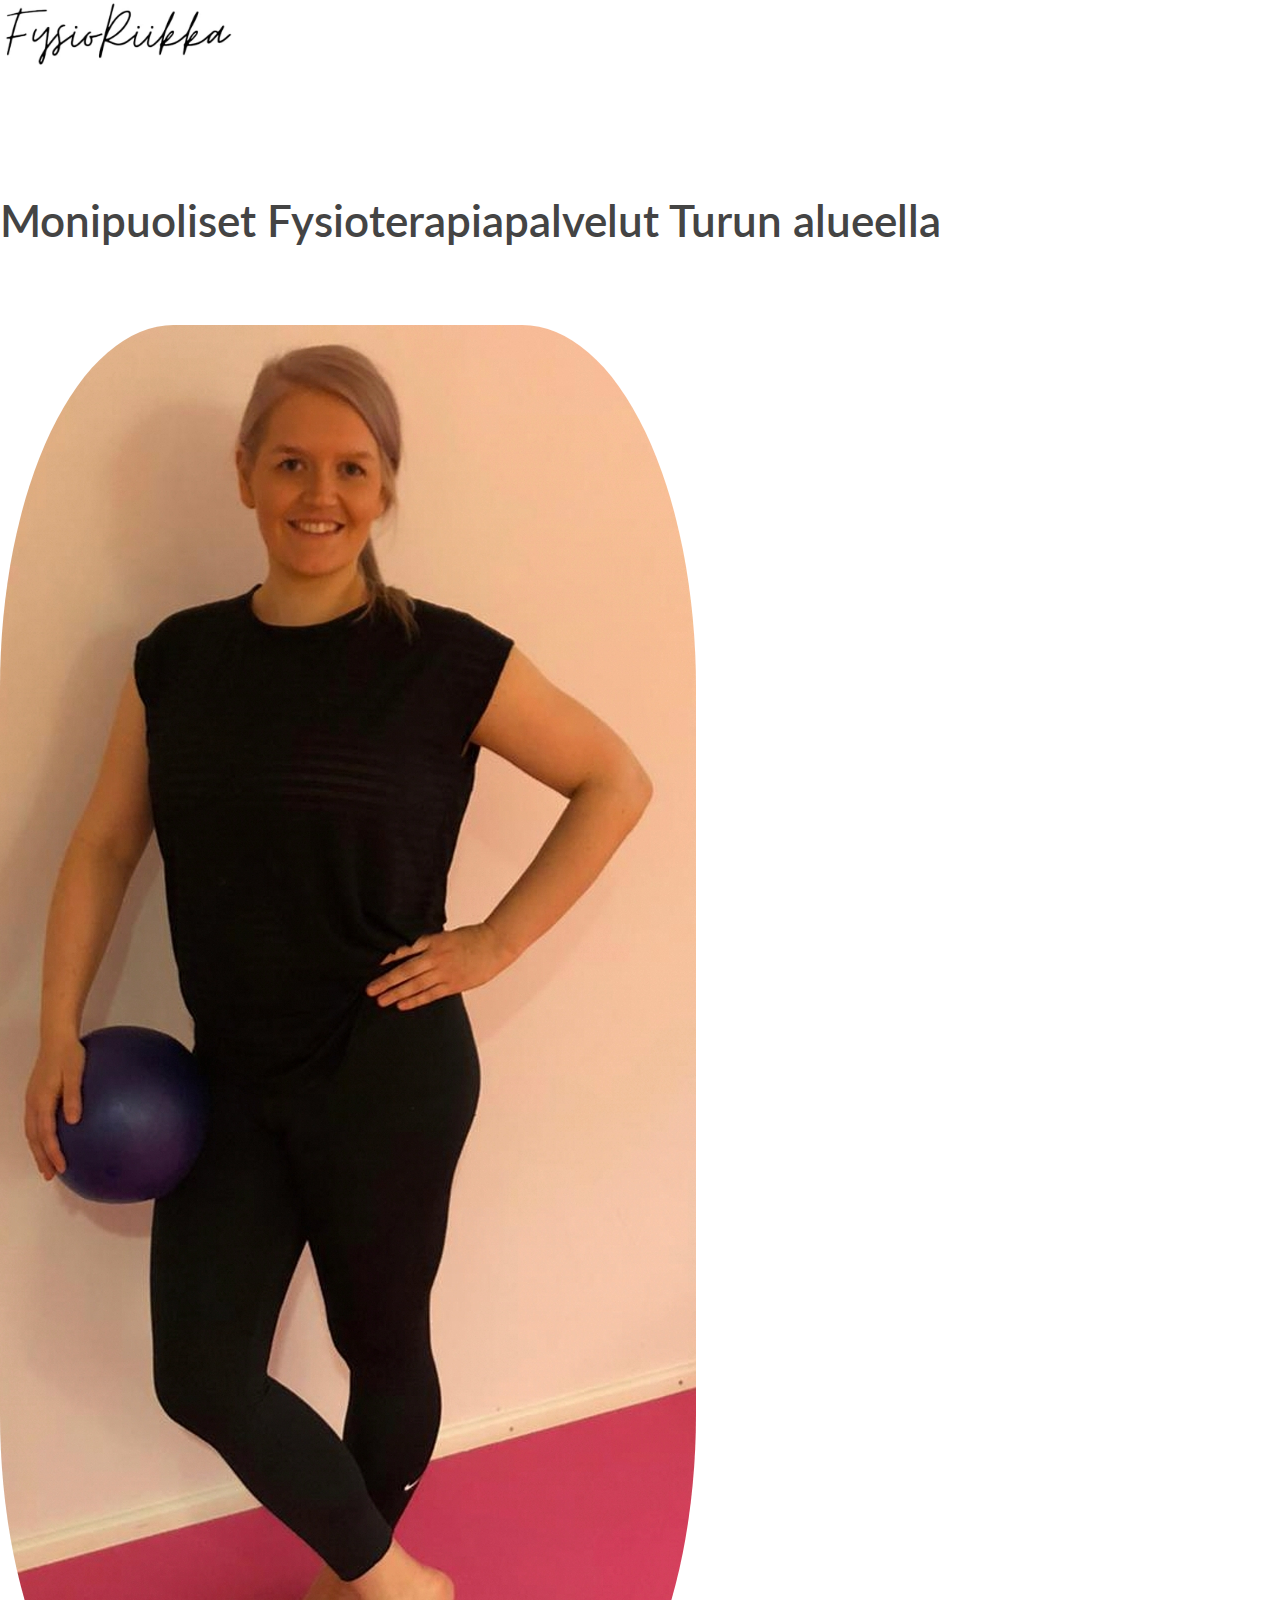
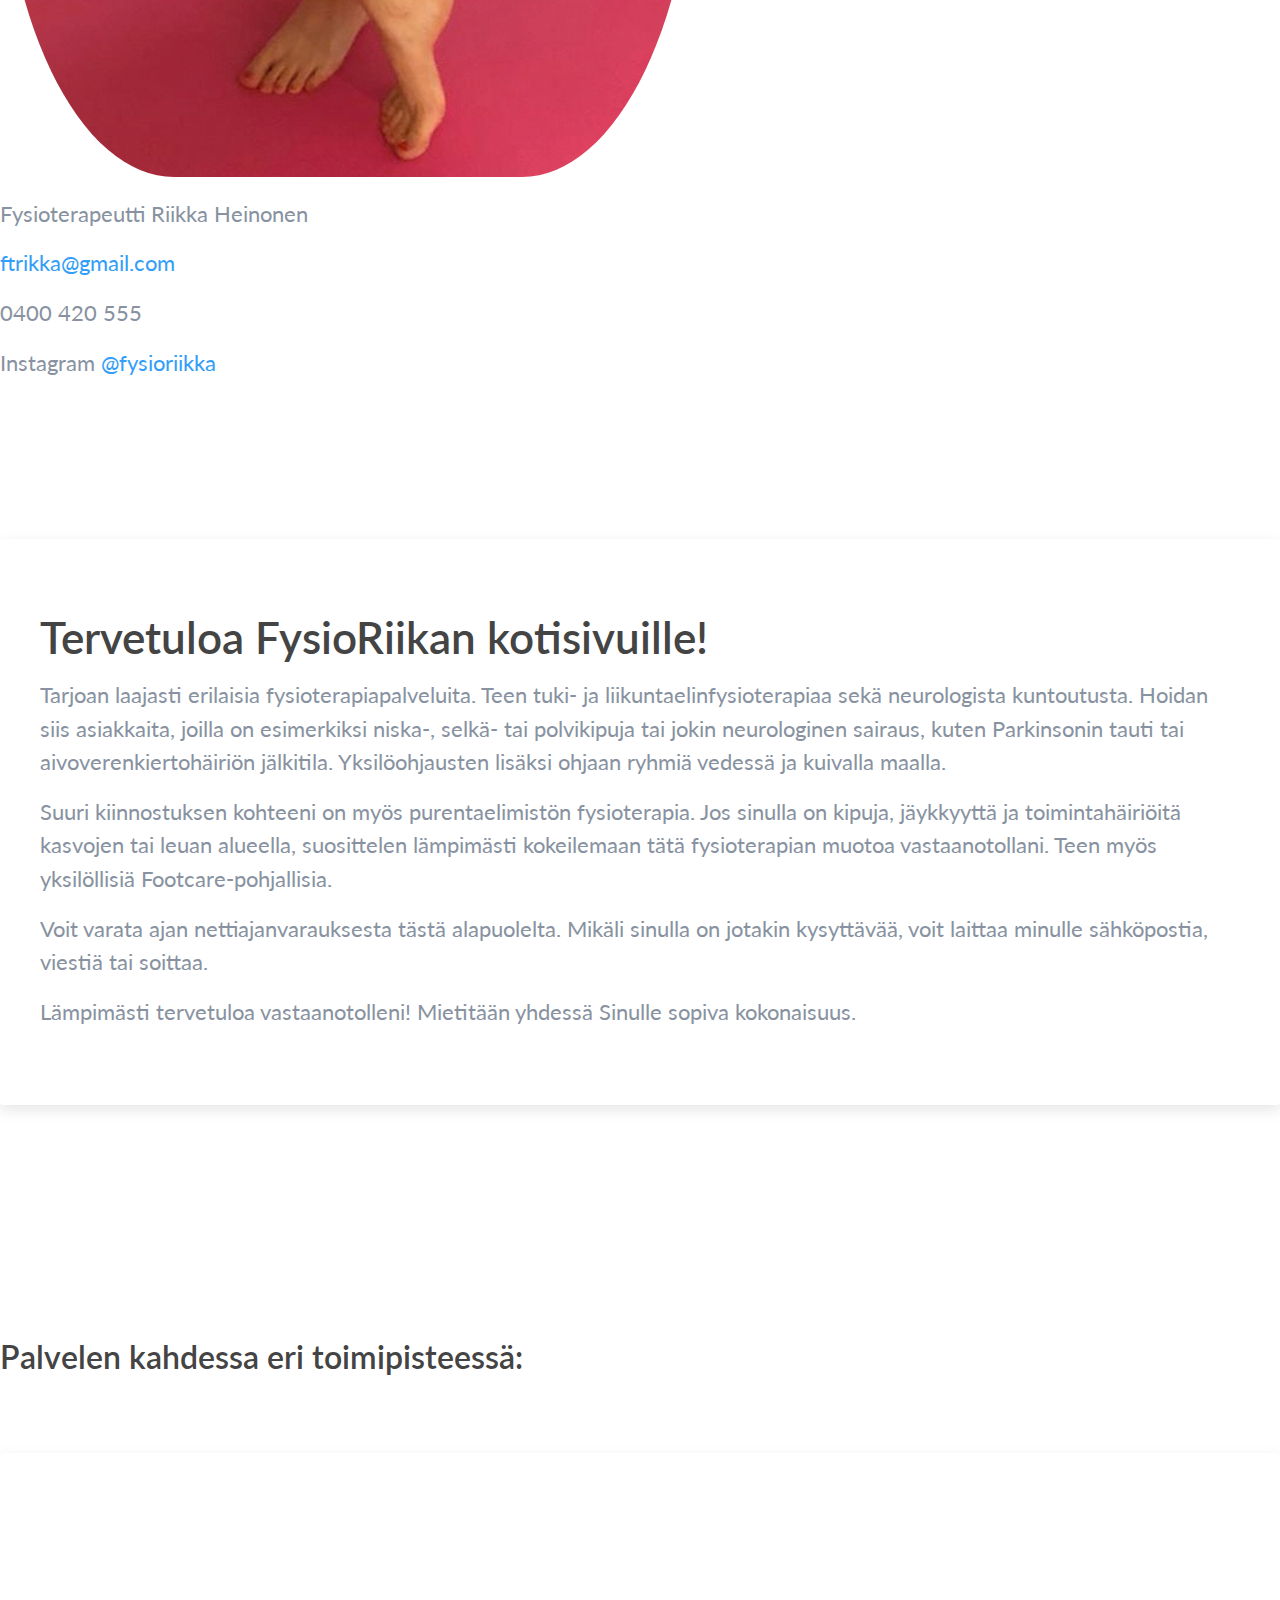
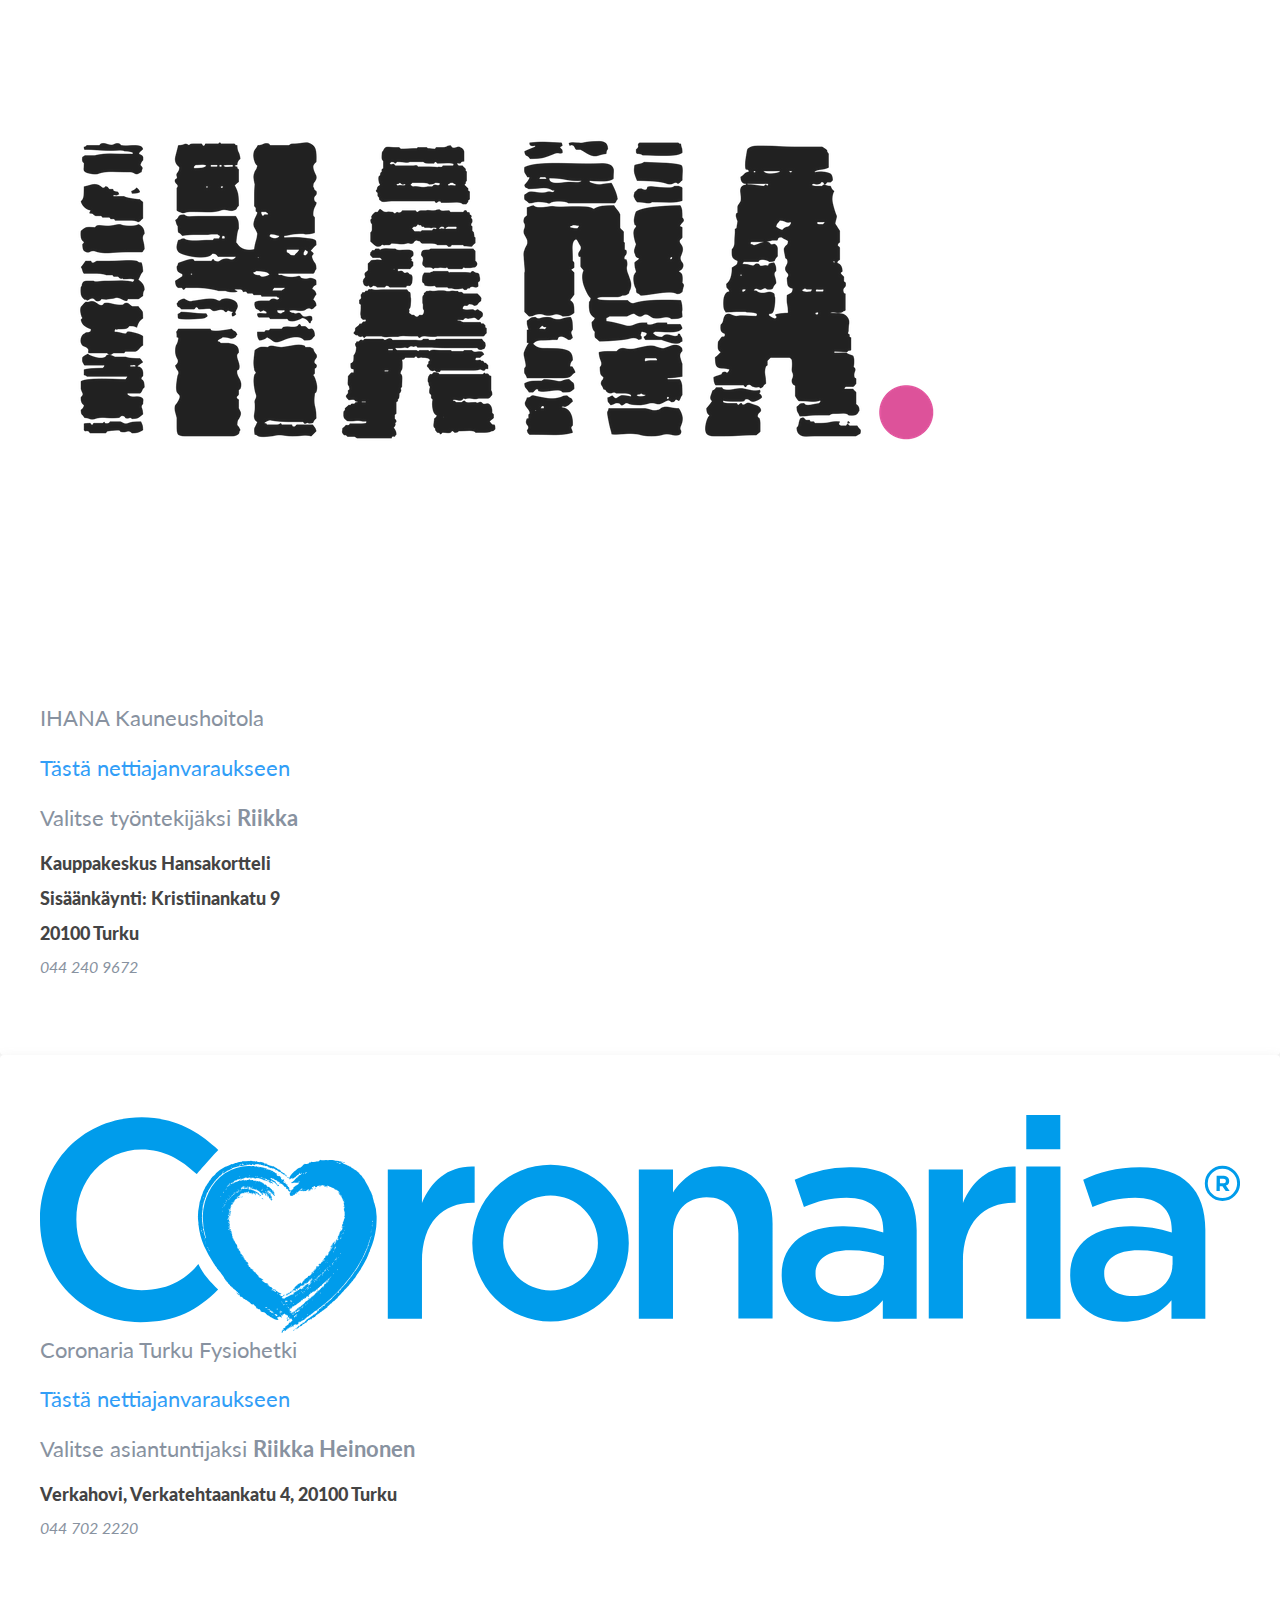
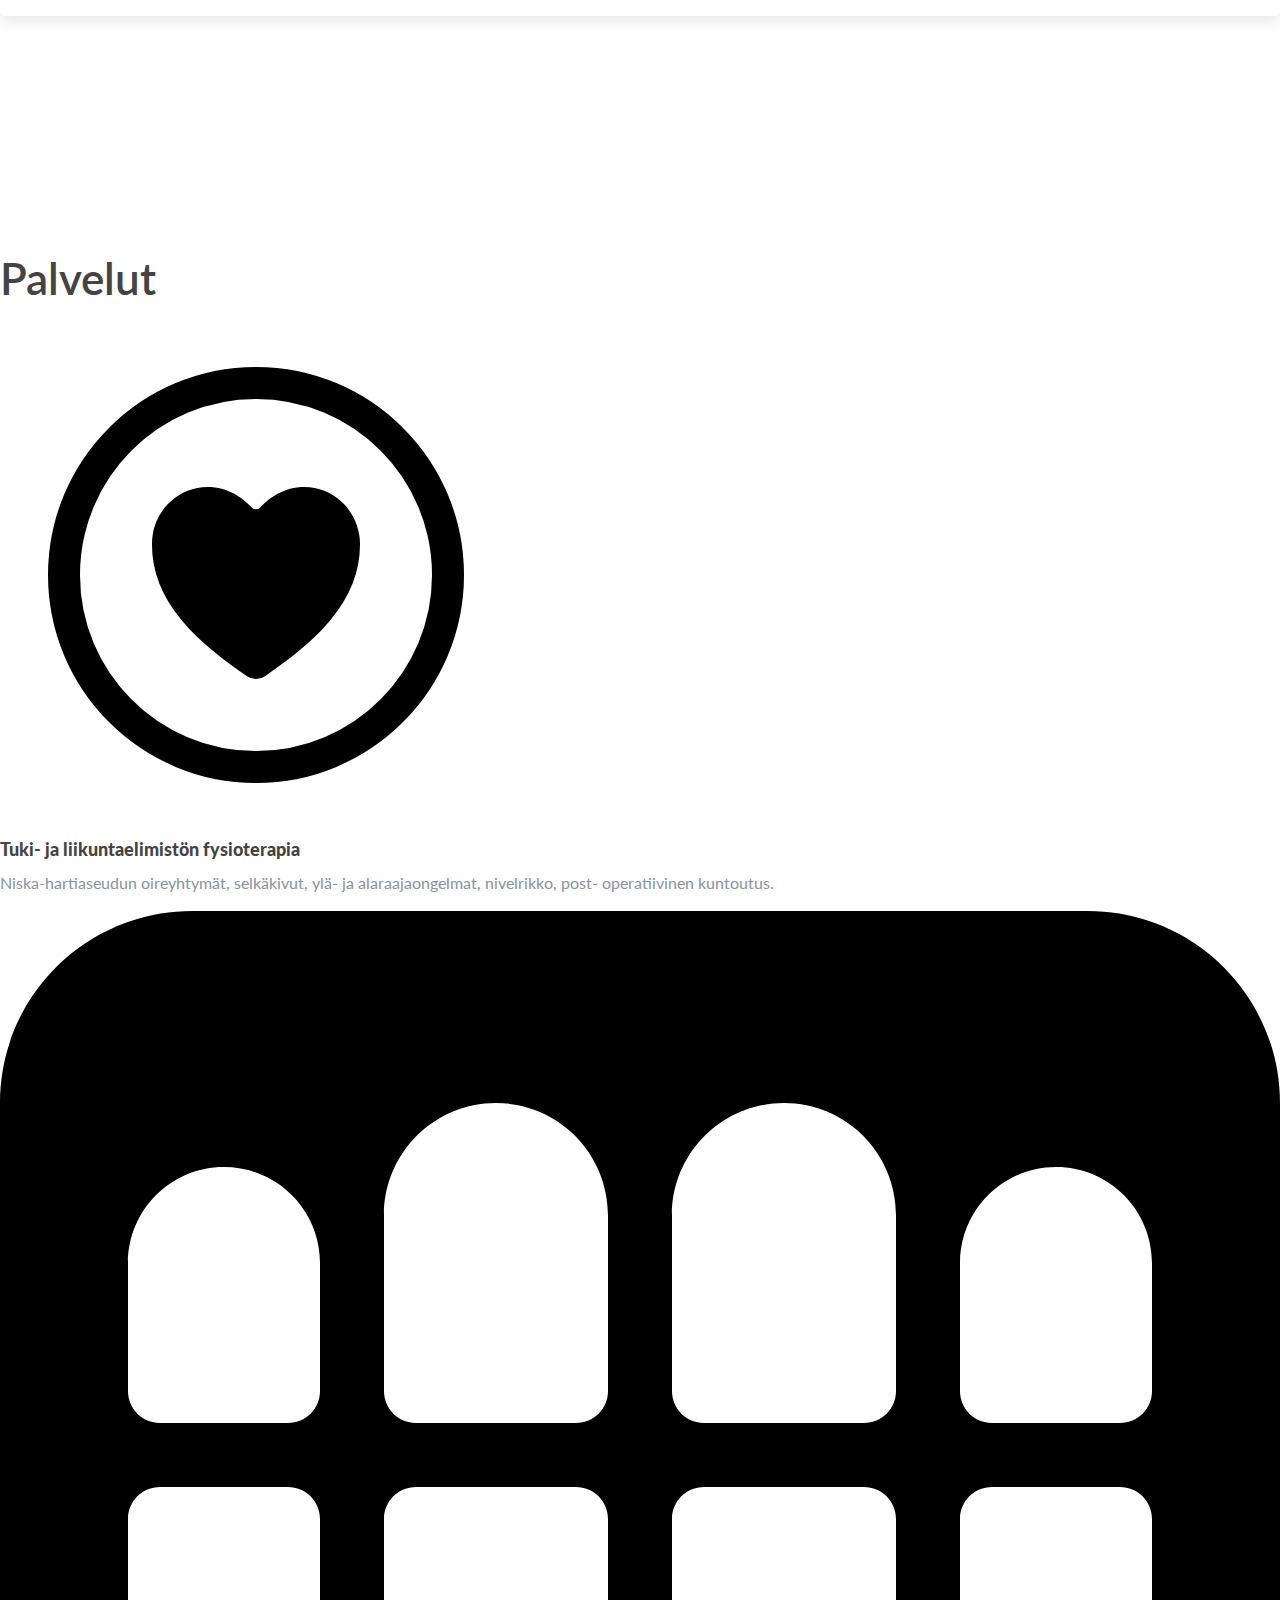
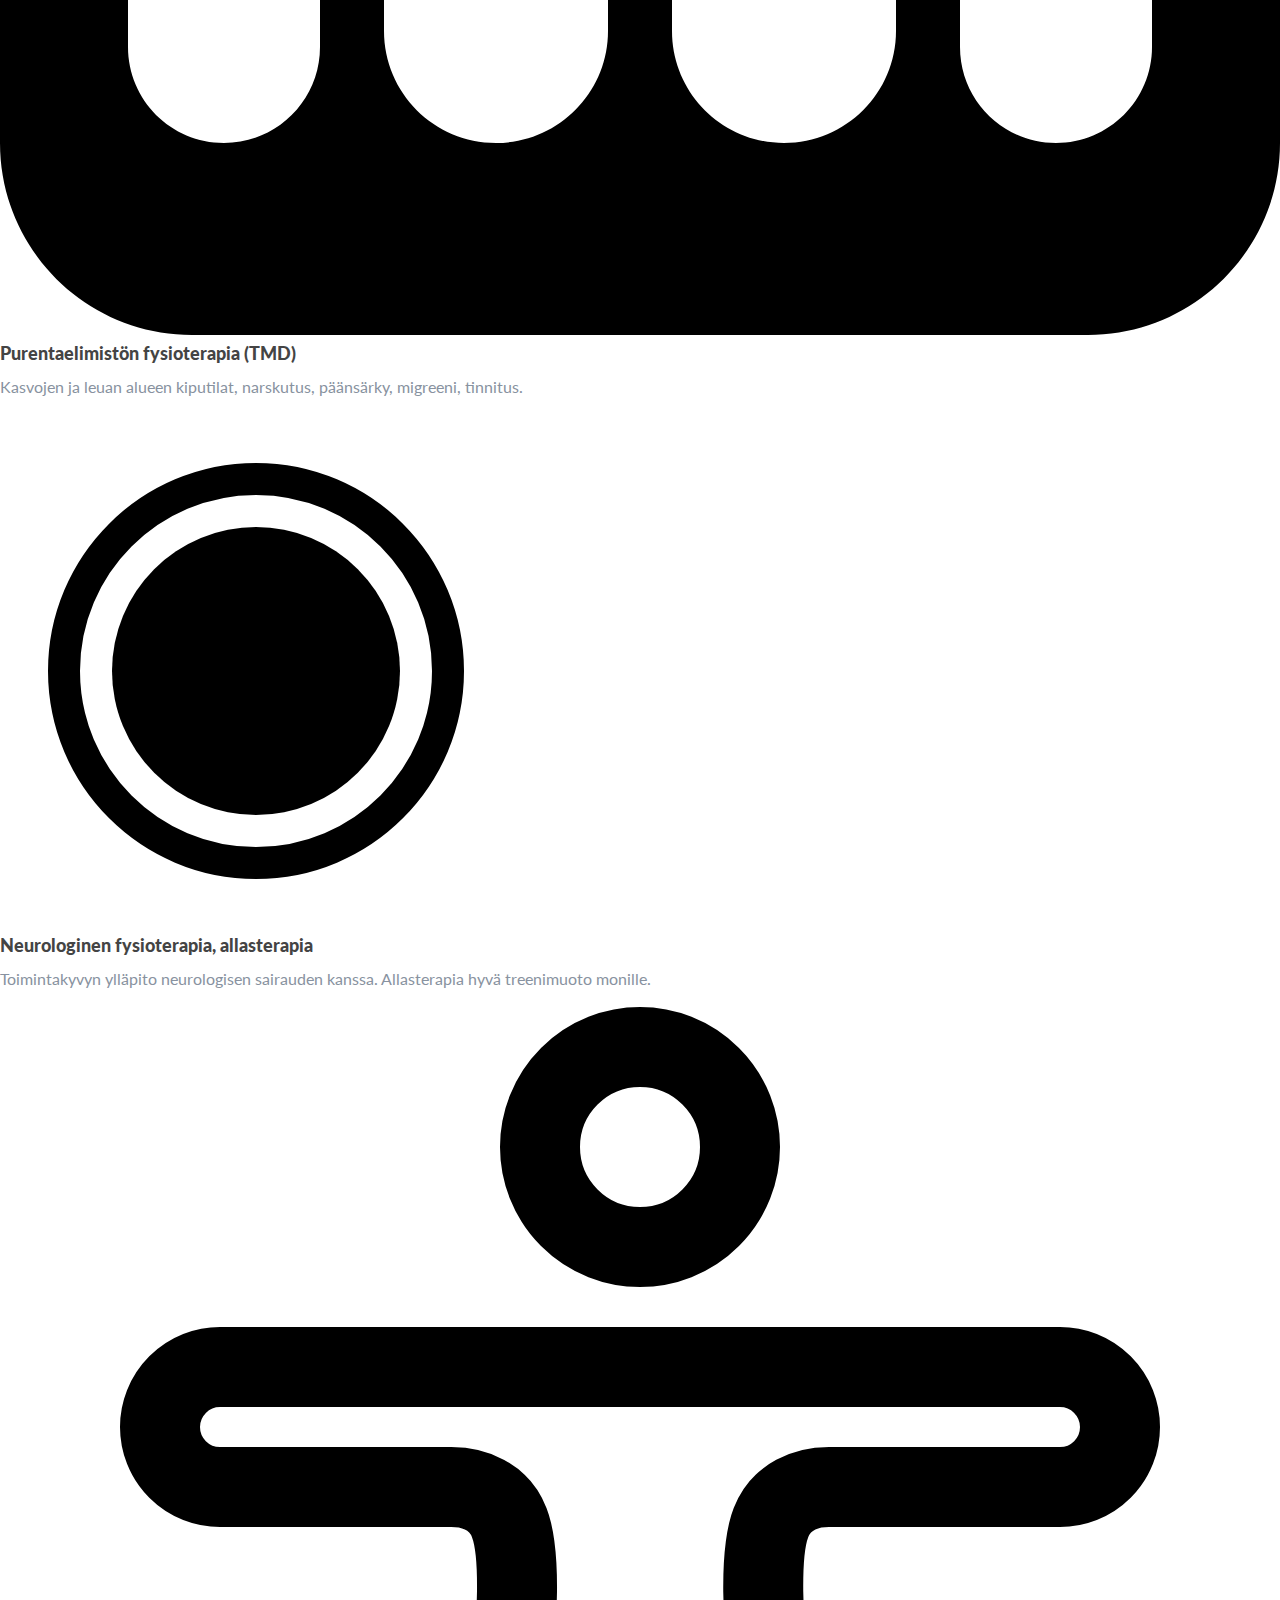
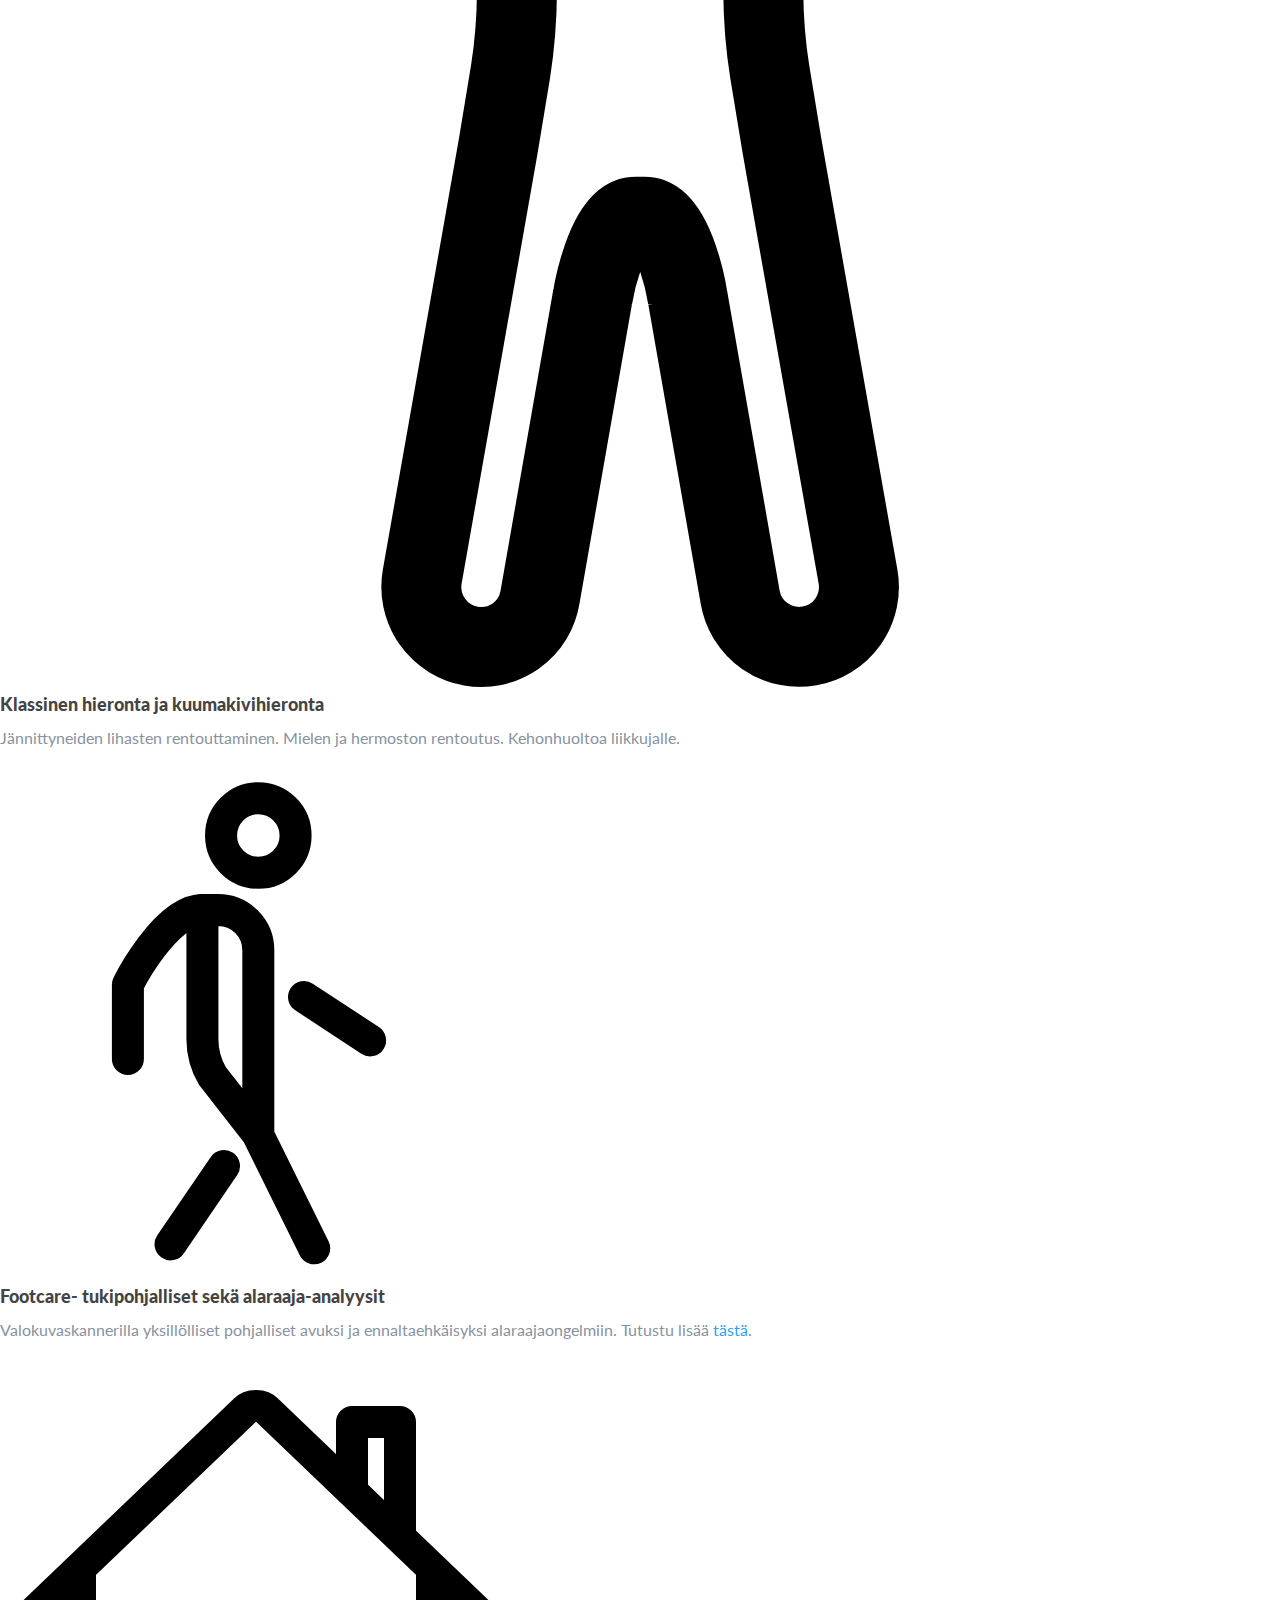
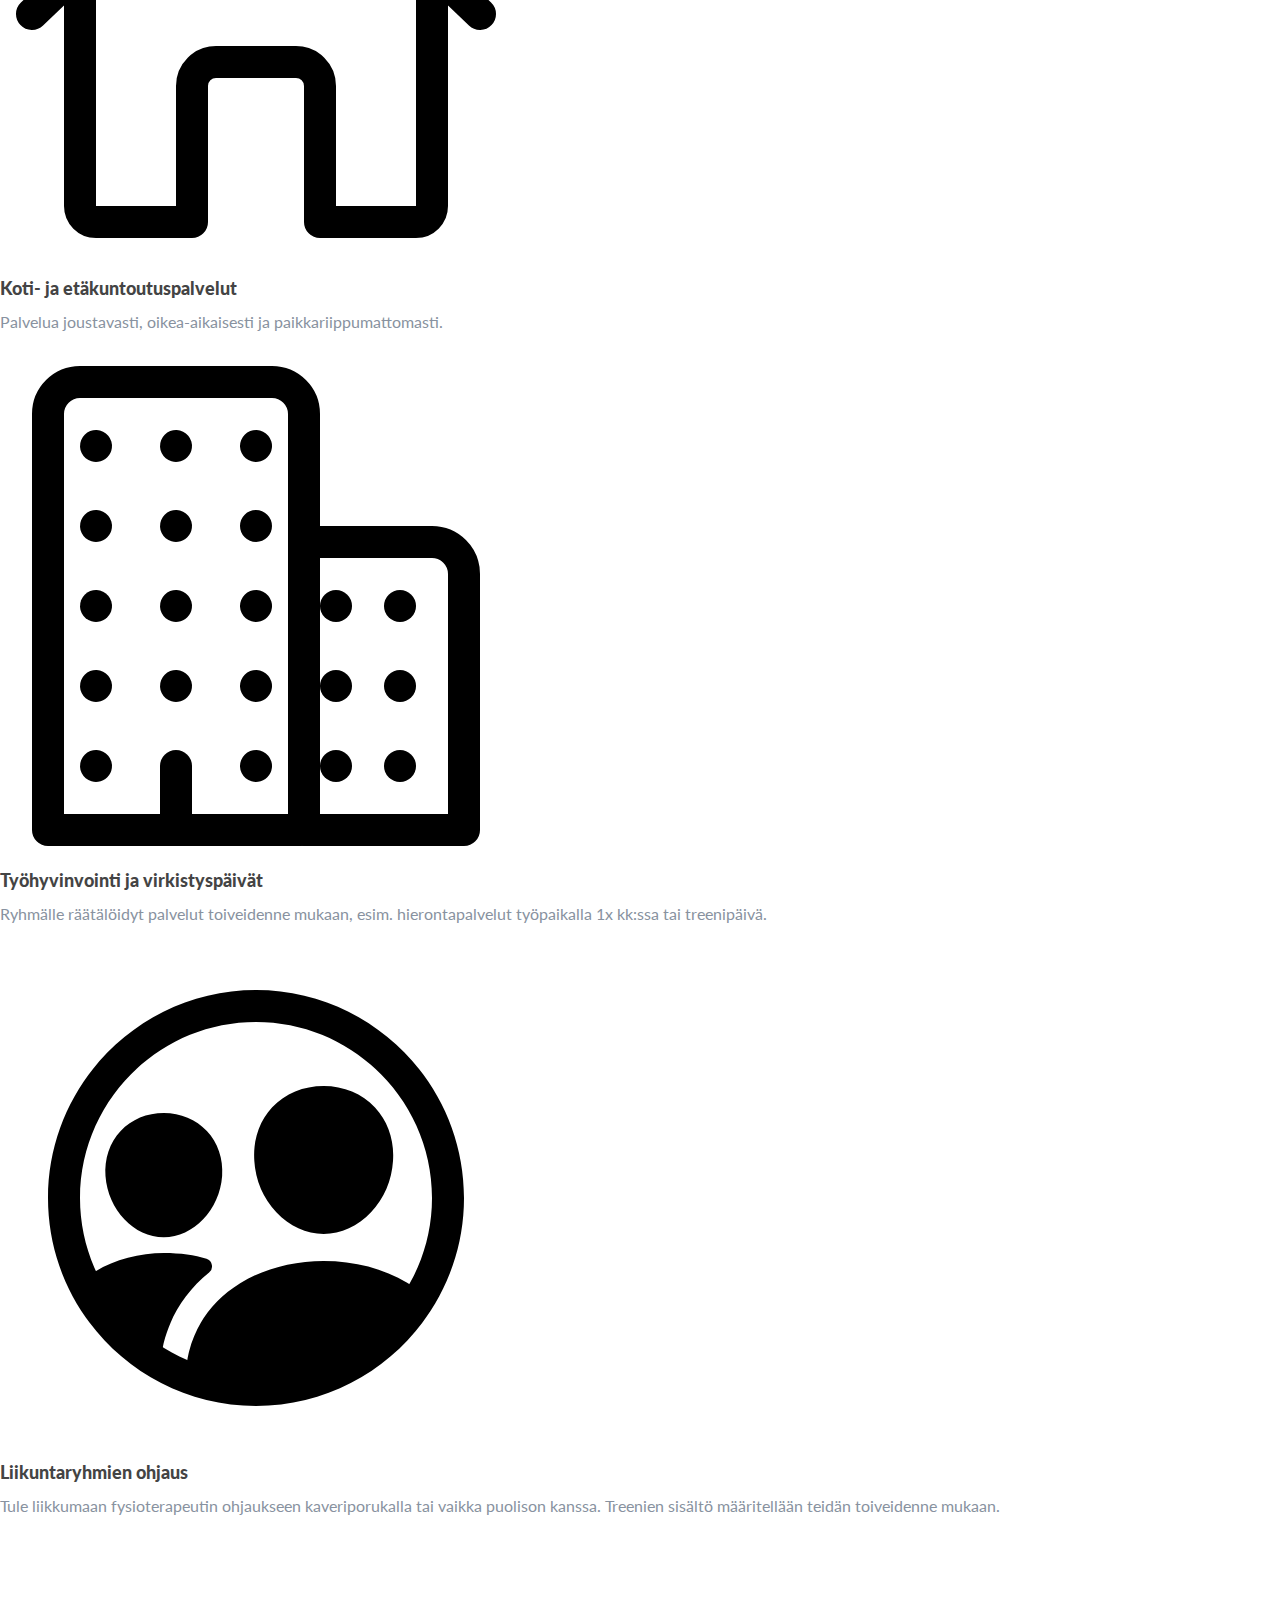
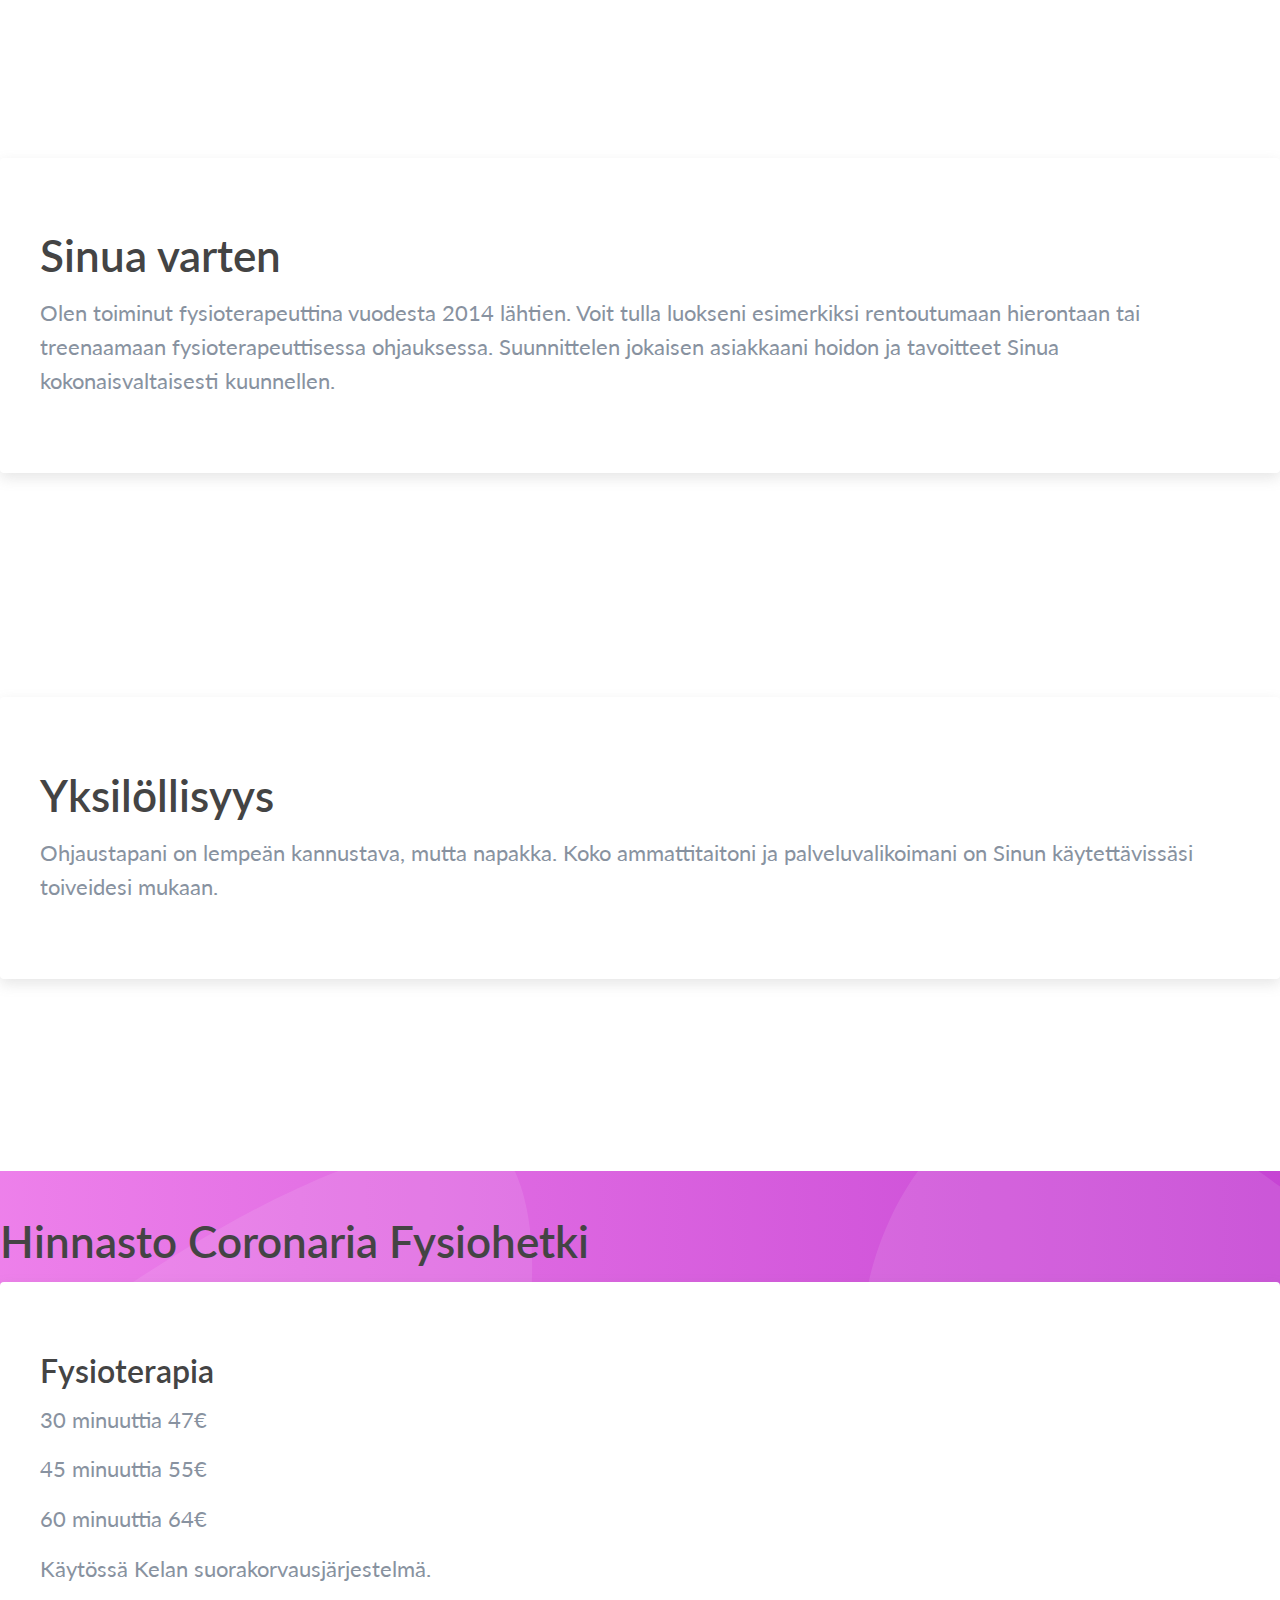
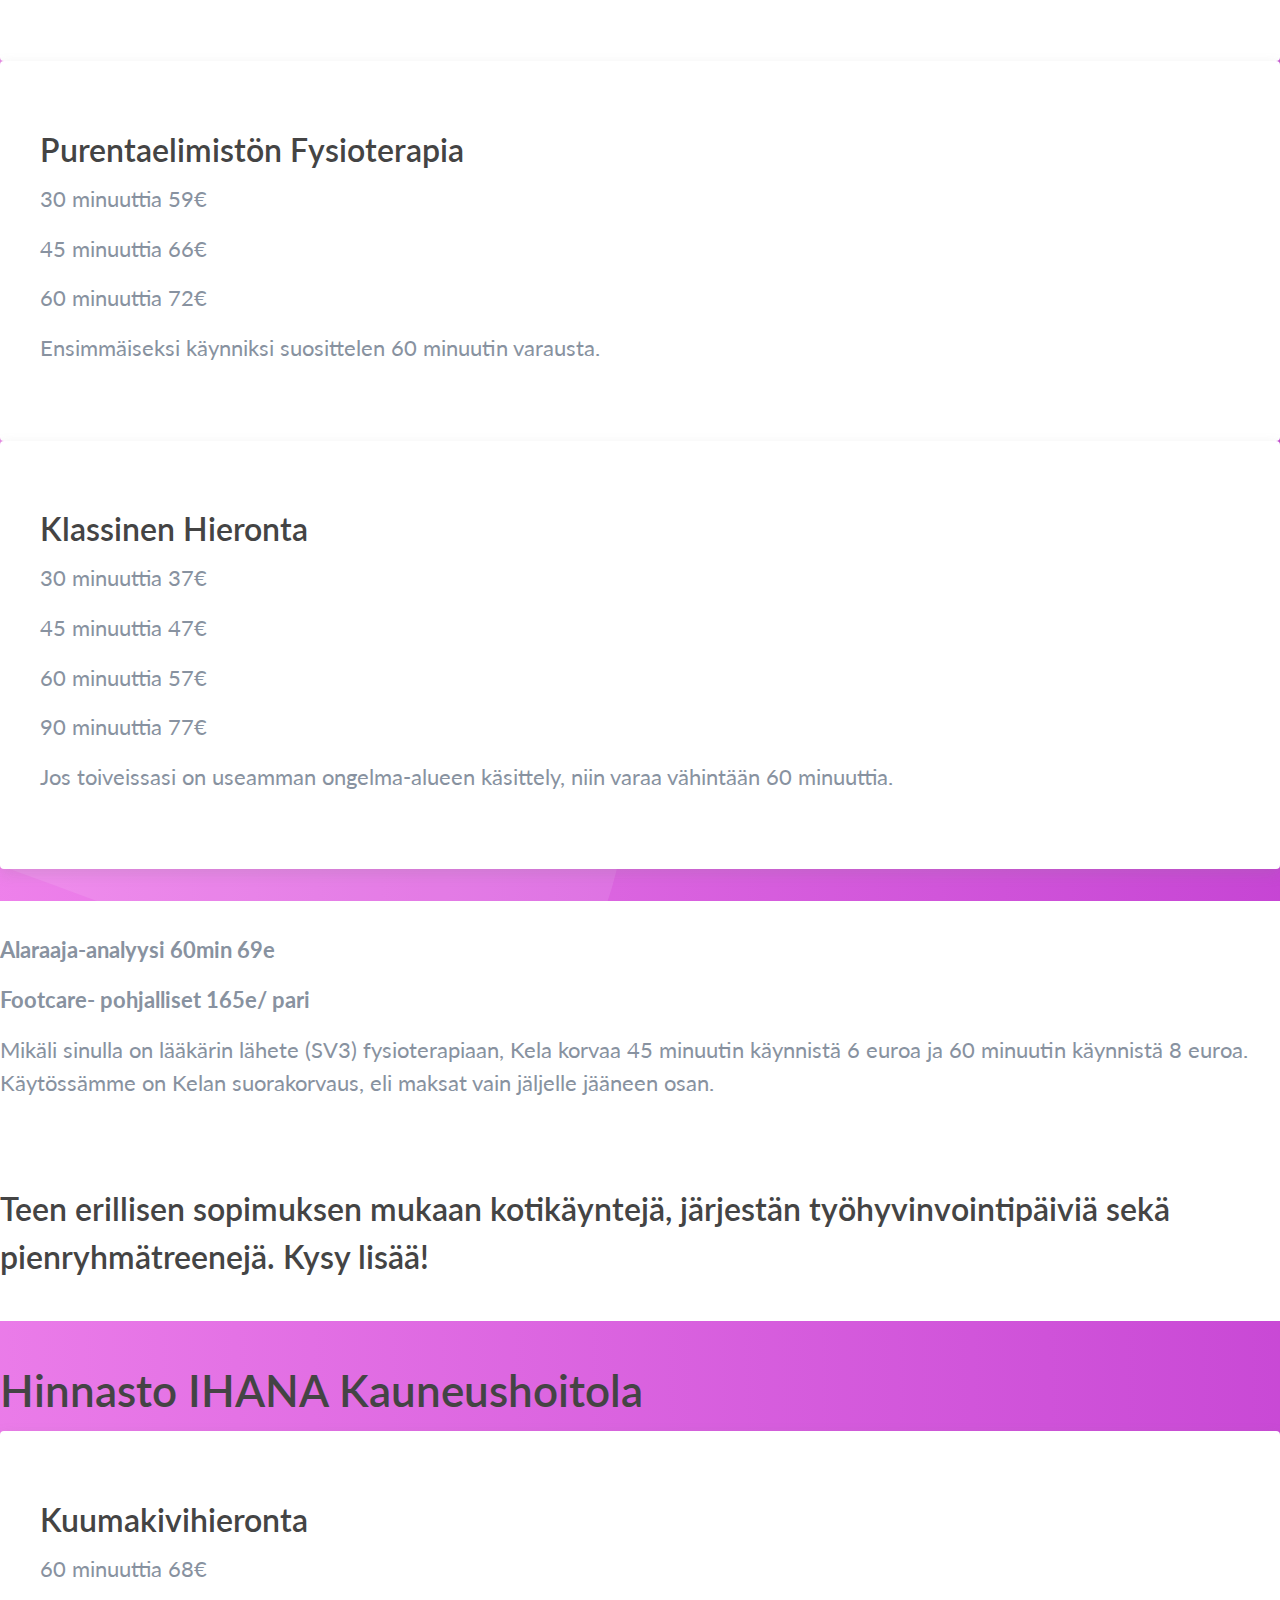
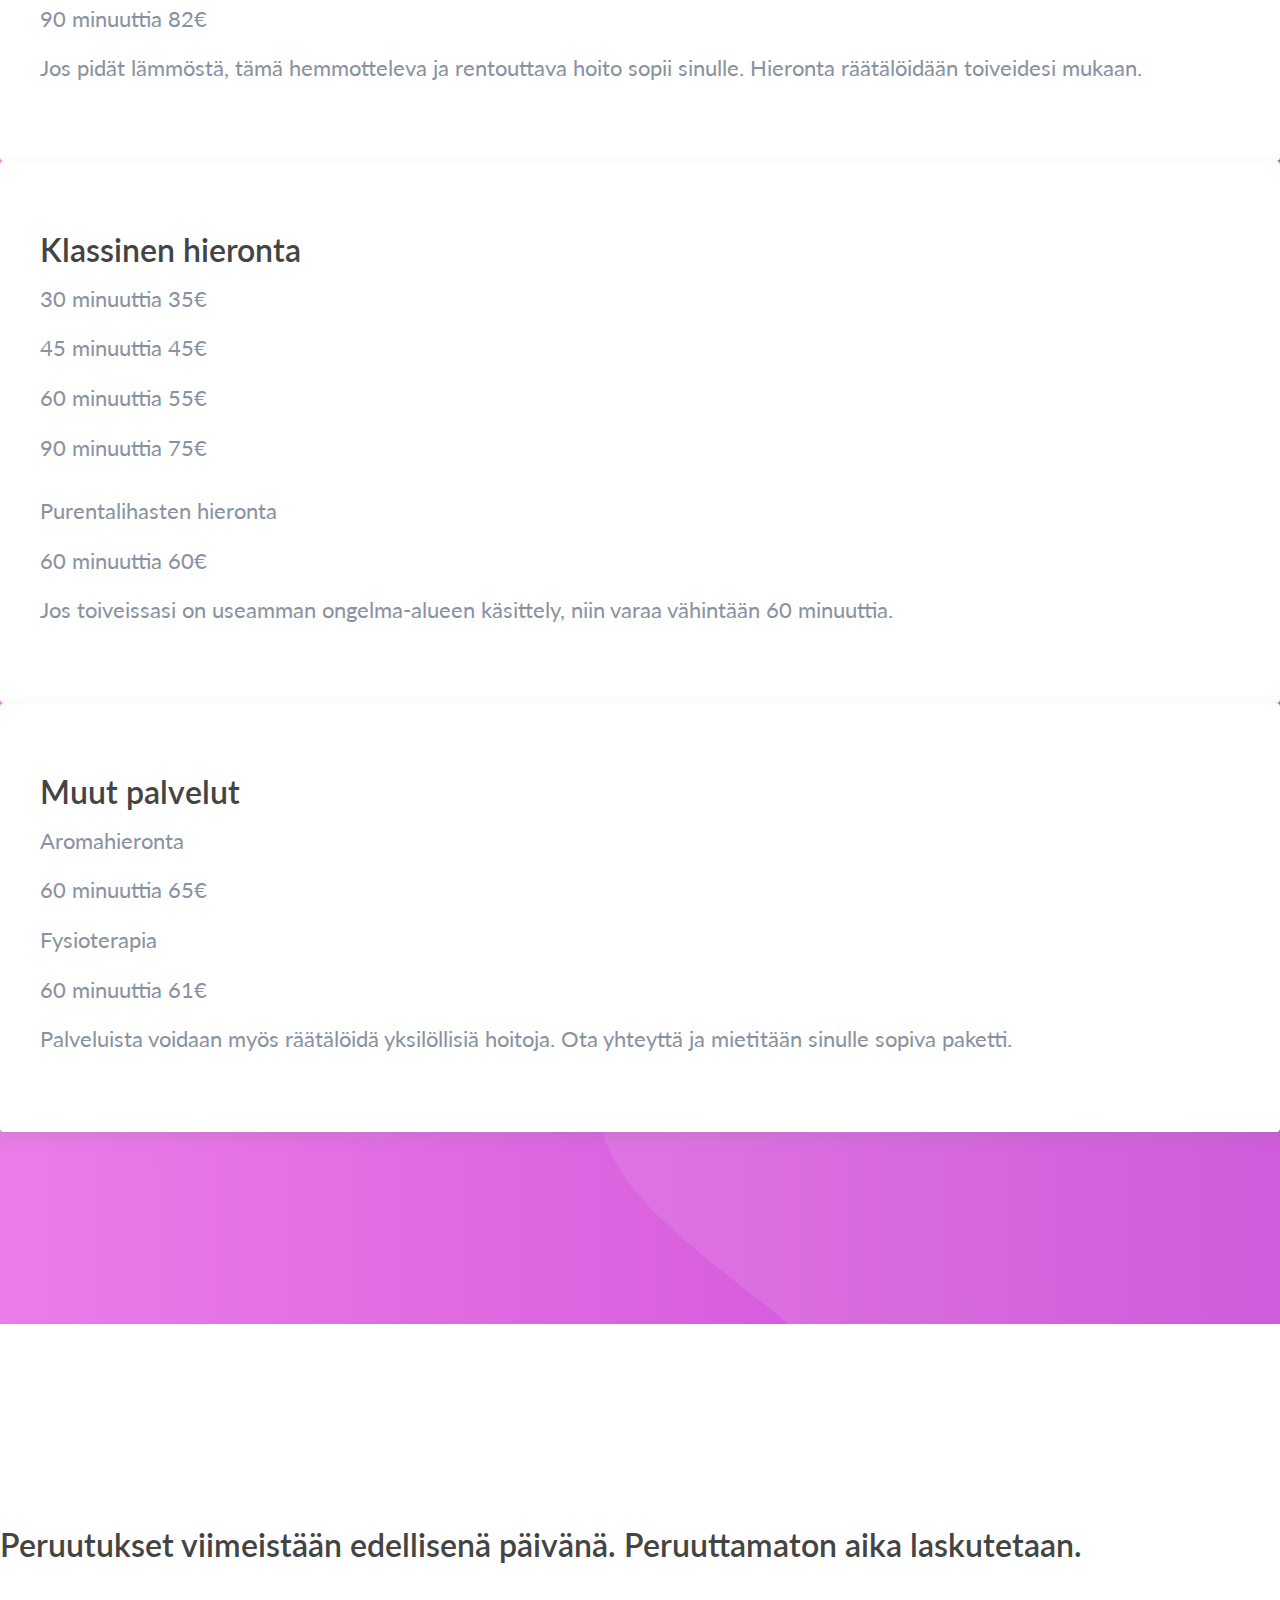
==== index.html @ aa3bf573 "Changes" ====
<!DOCTYPE html>
<html>
  <head>
    <title>FysioRiikka</title>
    <meta
      name="viewport"
      content="width=device-width, height=device-height, initial-scale=1.0"
      charset="UTF-8"
    />
    <link
      rel="stylesheet"
      href="https://stackpath.bootstrapcdn.com/bootstrap/4.1.3/css/bootstrap.min.css"
      integrity="sha384-MCw98/SFnGE8fJT3GXwEOngsV7Zt27NXFoaoApmYm81iuXoPkFOJwJ8ERdknLPMO"
      crossorigin="anonymous"
    />
    <link
      href="https://fonts.googleapis.com/css?family=Lato"
      rel="stylesheet"
    />
    <link
      rel="stylesheet"
      href="https://use.fontawesome.com/releases/v5.3.1/css/all.css"
    />
    <link type="text/css" rel="stylesheet" href="css/ux_blocks.css" />
    <style>
      .Ux-block {
        border-bottom: 1px solid var(--light);
      }
    </style>
    <link rel="icon" href="./images/accessibility-outline.svg">
  </head>

  <body>
    <header>
      <div class="container text-center fr-navbar">
        <nav class="navbar">
          <a href="https://fysioriikka.fi">
            <img src="./images/logo1.png" height="70" alt="fysioriikka-logo" />
          </a>
        </nav>
      </div>
    </header>

    <section class="Ux-block">
      <div class="container">
        <div class="row text-center">
          <div class="col-12">                        
              <h1>Monipuoliset Fysioterapiapalvelut Turun alueella</h1>                                        
          </div>
        </div>
    </section>
    
    <section class="Ux-block team-2">
      <div class="container">
        <div class="row text-center justify-content-center">
          <div class="col-sm-3 m-sm-auto">
            <img alt="image" class="img-fluid main-image" src="./images/riikka1-crop.jpg">
            <p class="lead">
              Fysioterapeutti Riikka Heinonen              
            </p>
            <p class="lead">
              <a href="mailto:ftriikka@gmail.com">ftrikka@gmail.com</a>
            </p>
            <p class="lead">
              0400 420 555
            </p>
            <p class="lead">
              Instagram <a target="_blank" ref="noopener noreferer" href="https://www.instagram.com/fysioriikka/">@fysioriikka</a>
            </p>                              
          </div>
        </div>
      </div>
    </section>
    <section class="Ux-block py-0 fr-main-section"">
      <div
        class="container py-5 my-5"
        style="background-image: url(images/shapes/2.svg)"
      >
        <div class="row justify-content-center py-5">
          <div class="col-12 col-md-10 col-lg-8 text-center">
            <div class="Ux-box">
              <h1>Tervetuloa FysioRiikan kotisivuille!</h1>                                             
              <p class="lead">
                Tarjoan laajasti erilaisia fysioterapiapalveluita. Teen
                tuki- ja liikuntaelinfysioterapiaa sekä neurologista kuntoutusta. Hoidan siis asiakkaita, joilla
                on esimerkiksi niska-, selkä- tai polvikipuja tai jokin neurologinen sairaus, kuten
                Parkinsonin tauti tai aivoverenkiertohäiriön jälkitila. Yksilöohjausten lisäksi ohjaan ryhmiä
                vedessä ja kuivalla maalla. 
              </p>
              <p class="lead">
                Suuri kiinnostuksen kohteeni on myös purentaelimistön
                fysioterapia. Jos sinulla on kipuja, jäykkyyttä ja toimintahäiriöitä kasvojen tai leuan
                alueella, suosittelen lämpimästi kokeilemaan tätä fysioterapian muotoa vastaanotollani.
                Teen myös yksilöllisiä Footcare-pohjallisia.
              </p>
              <p class="lead">
                Voit varata ajan nettiajanvarauksesta tästä alapuolelta.
                Mikäli sinulla on jotakin kysyttävää, voit laittaa minulle sähköpostia, viestiä tai soittaa.
              </p>
              <p class="lead">
                Lämpimästi tervetuloa vastaanotolleni! Mietitään yhdessä Sinulle sopiva kokonaisuus.
              </p>                
            </div>
          </div>
        </div>
      </div>
    </section>
    <section class="Ux-block">
      <div class="container">
        <div class="row text-center">
          <div class="col-12">            
            <p class="h2">              
              Palvelen kahdessa eri toimipisteessä:              
            </p>
          </div>
        </div>
    </section>
    <section class="Ux-block py-5 fr-section-1">
      <div
        class="container py-5"
        style="background-image: url(images/shapes/1.svg)"
      >
        <div class="row align-items-center justify-content-center">
          <div class="col-lg-9 col-xl-6">
            <div class="Ux-box">
              <div class="row">
                <div class="col-8 col-sm-6 col-md-4 col-xl-3 ml-auto mr-auto">
                  <img
                    alt="image"
                    class="img-fluid rounded"
                    src="./images/ihanalogo.png"
                  />
                </div>

                <div class="col-md-8 mt-4 mt-md-0">
                  <p class="lead">
                    IHANA Kauneushoitola
                  </p>
                  <p><a class="lead" target="_blank" href="https://ihanakauneushoitola.fi/ajanvaraus/">Tästä nettiajanvaraukseen</a></p>
                  <p class="lead">Valitse työntekijäksi <b>Riikka</b></p>

                  <p class="h3 mt-4 mt-xl-5"><strong>Kauppakeskus Hansakortteli</strong></p>
                  <p class="h3"><strong>Sisäänkäynti: Kristiinankatu 9</strong></p>
                  <p class="h3"><strong>20100 Turku</strong></p>
                  <p><em>044 240 9672</em></p>
                </div>
              </div>
            </div>
          </div>

          <div class="col-lg-9 col-xl-6 mt-4 mt-xl-0">
            <div class="Ux-box">
              <div class="row">
                <div class="col-8 col-sm-6 col-md-4 col-xl-3 ml-auto mr-auto">
                  <img
                    alt="image"
                    class="img-fluid rounded"
                    src="./images/coronarialogo.svg"
                  />
                </div>

                <div class="col-md-8 mt-4 mt-md-0">
                  <p class="lead">
                    Coronaria Turku Fysiohetki
                  </p>
                  <p><a class="lead" target="_blank" href="https://ajanvaraus.coronaria.fi/fysioterapia.html">Tästä nettiajanvaraukseen</a></p>
                  <p class="lead">Valitse asiantuntijaksi <b>Riikka Heinonen</b></p>

                  <p class="h3 mt-4 mt-xl-5"><strong>Verkahovi, Verkatehtaankatu 4, 20100 Turku</strong></p>
                  <p><em>044 702 2220</em></p>
                </div>
              </div>
            </div>
          </div>
        </div>
      </div>
    </section>

    <section class="Ux-block fr-section-1">
      <div class="container">
        <div class="row text-center">
          <div class="col-12">
            <h1>Palvelut</h1>
          </div>
        </div>
        <div class="row text-left mt-5">
          <div class="col-12 col-sm-6 col-lg-3">
            <div class="row">
              <div class="col-3">
                <img alt="image" class="img-fluid" src="./images/heart-circle-outline.svg">                
              </div>
              <div class="col-9">
                <h3><strong>Tuki- ja liikuntaelimistön fysioterapia</strong></h3>
                <p>Niska-hartiaseudun oireyhtymät, selkäkivut, ylä- ja alaraajaongelmat, nivelrikko, post-
                  operatiivinen kuntoutus.</p>
              </div>
            </div>
          </div>
          <div class="col-12 col-sm-6 col-lg-3 pt-3 pt-sm-0">
            <div class="row">
              <div class="col-3">
                <img alt="image" class="img-fluid" src="./images/teeth-solid.svg">
              </div>
              <div class="col-9">
                <h3><strong>Purentaelimistön fysioterapia (TMD)</strong></h3>
                <p>Kasvojen ja leuan alueen kiputilat, narskutus, päänsärky,
                  migreeni, tinnitus.</p>
              </div>
            </div>
          </div>
          <div class="col-12 col-sm-6 col-lg-3 pt-3 pt-lg-0">
            <div class="row">
              <div class="col-3">
                <img alt="image" class="img-fluid" src="./images/neuro.svg">                
              </div>
              <div class="col-9">
                <h3><strong>Neurologinen fysioterapia, allasterapia</strong></h3>
                <p>Toimintakyvyn ylläpito neurologisen sairauden kanssa. Allasterapia hyvä treenimuoto monille.</p>
              </div>
            </div>
          </div>
          <div class="col-12 col-sm-6 col-lg-3 pt-3 pt-lg-0">
            <div class="row">
              <div class="col-3">
                <img alt="image" class="img-fluid" src="./images/body-outline.svg">
              </div>
              <div class="col-9">
                <h3><strong>Klassinen hieronta ja kuumakivihieronta</strong></h3>
                <p>Jännittyneiden lihasten rentouttaminen. Mielen ja hermoston rentoutus. Kehonhuoltoa
                  liikkujalle.</p>
              </div>
            </div>
          </div>
        </div>
  
        <div class="row text-left pt-3 pt-lg-5">
          <div class="col-12 col-sm-6 col-lg-3">
            <div class="row">
              <div class="col-3">
                <img alt="image" class="img-fluid" src="./images/walk-outline.svg">
              </div>
              <div class="col-9">
                <h3><strong>Footcare- tukipohjalliset sekä alaraaja-analyysit</strong></h3>
                <p>Valokuvaskannerilla yksillölliset pohjalliset avuksi ja ennaltaehkäisyksi alaraajaongelmiin. Tutustu lisää <a target="_blank" href="https://www.footcare.fi/">tästä</a>.</p>
              </div>
            </div>
          </div>
          <div class="col-12 col-sm-6 col-lg-3 pt-3 pt-sm-0">
            <div class="row">
              <div class="col-3">
                <img alt="image" class="img-fluid" src="./images/home-outline.svg">
              </div>
              <div class="col-9">
                <h3><strong>Koti- ja etäkuntoutuspalvelut</strong></h3>
                <p>Palvelua joustavasti, oikea-aikaisesti ja paikkariippumattomasti.</p>
              </div>
            </div>
          </div>
          <div class="col-12 col-sm-6 col-lg-3 pt-3 pt-lg-0">
            <div class="row">
              <div class="col-3">
                <img alt="image" class="img-fluid" src="./images/business.svg">
              </div>
              <div class="col-9">
                <h3><strong>Työhyvinvointi ja virkistyspäivät</strong></h3>
                <p>Ryhmälle räätälöidyt palvelut toiveidenne mukaan, esim.
                  hierontapalvelut työpaikalla 1x kk:ssa tai treenipäivä.</p>
              </div>
            </div>
          </div>
          <div class="col-12 col-sm-6 col-lg-3 pt-3 pt-lg-0">
            <div class="row">
              <div class="col-3">
                <img alt="image" class="img-fluid" src="./images/people-circle-outline.svg">
              </div>
              <div class="col-9">
                <h3><strong>Liikuntaryhmien ohjaus</strong></h3>
                <p>Tule liikkumaan fysioterapeutin ohjaukseen kaveriporukalla tai vaikka
                  puolison kanssa. Treenien sisältö määritellään teidän toiveidenne mukaan.</p>
              </div>
            </div>
          </div>
        </div>
      </div>
    </section>

    <section class="Ux-block py-0 fr-section-1">
      <div
        class="container py-5 my-5"
        style="background-image: url(images/shapes/10.svg)"
      >
        <div class="row text-left py-5">
          <div class="col-12 col-sm-10 m-auto ml-md-5 col-md-8 col-lg-6">
            <div class="Ux-box Ux-touch">
              <div class="row justify-content-center">
                <div class="col-12 col-xl-8 text-center">
                  <h1>Sinua varten</h1>
                  <p class="lead">
                    Olen toiminut fysioterapeuttina vuodesta 2014 lähtien. Voit tulla luokseni esimerkiksi
                    rentoutumaan hierontaan tai treenaamaan fysioterapeuttisessa ohjauksessa. Suunnittelen
                    jokaisen asiakkaani hoidon ja tavoitteet Sinua kokonaisvaltaisesti kuunnellen.
                  </p>
                </div>
              </div>
            </div>
          </div>
        </div>
      </div>
    </section>

    <section class="Ux-block py-0 fr-section-1">
      <div
        class="container py-5 my-5 bg-r"
        style="background-image: url(images/shapes/7.svg);"
      >
        <div class="row text-left py-5">
          <div class="col-12 col-md-8 col-lg-6 ml-sm-auto">
            <div class="Ux-box Ux-touch">
              <div class="row justify-content-center">
                <div class="col-12 col-xl-8 text-center">
                  <h1>Yksilöllisyys</h1>
                  <p class="lead">
                    Ohjaustapani on lempeän kannustava, mutta napakka. Koko ammattitaitoni ja
                    palveluvalikoimani on Sinun käytettävissäsi toiveidesi mukaan.
                  </p>
                </div>
              </div>
            </div>
          </div>
        </div>
      </div>
    </section>

    <section class="Ux-block" style="background-image: url(images/hero/pink1.svg);">
      <div class="container">
        <div class="row text-center">
          <div class="col">
            <h1 class="text-white">Hinnasto Coronaria Fysiohetki</h1>
          </div>
        </div>
    
        <div class="row mt-5 align-items-center">
          <div class="col-12 col-sm-10 col-md-8 m-auto col-lg-4 text-center">
            <div class="Ux-box p-4">
              <h2>Fysioterapia</h2>              
              <p class="lead">30 minuuttia 47€</p>              
              <p class="lead">45 minuuttia 55€</p>
              <p class="lead">60 minuuttia 64€</p>              
              
    
              <p class="lead mt-5 mb-5">Käytössä Kelan suorakorvausjärjestelmä.</p>
                  
            </div>
          </div>
    
          <div class="col-12 col-sm-10 col-md-8 m-auto col-lg-4 text-center pt-4 pt-lg-0">
            <div class="Ux-box p-4">
              <h2>Purentaelimistön Fysioterapia</h2>              
              <p class="lead">30 minuuttia 59€</p>              
              <p class="lead">45 minuuttia 66€</p>
              <p class="lead">60 minuuttia 72€</p>              
              
    
              <p class="lead mt-5 mb-5">Ensimmäiseksi käynniksi suosittelen 60 minuutin varausta.</p>
                  
            </div>
          </div>
    
          <div class="col-12 col-sm-10 col-md-8 m-auto col-lg-4 text-center pt-4 pt-lg-0">
            <div class="Ux-box p-4">
              <h2>Klassinen Hieronta</h2>              
              <p class="lead">30 minuuttia 37€</p>              
              <p class="lead">45 minuuttia 47€</p>
              <p class="lead">60 minuuttia 57€</p>
              <p class="lead">90 minuuttia 77€</p>
              
    
              <p class="lead mt-5 mb-5">Jos toiveissasi on useamman ongelma-alueen käsittely, niin varaa vähintään 60 minuuttia.</p>
                  
            </div>
          </div>
        </div>
      </div>
    </section>
    <section class="Ux-block">
      <div class="container">
        <div class="row justify-content-center">
          <div class="col col-md-8 text-center">            
            <p class="lead">
              <b>Alaraaja-analyysi 60min 69e</b>
            </p>
            <p class="lead">              
              <b>Footcare- pohjalliset 165e/ pari</b>
            </p>
            <p class="lead">
              Mikäli sinulla on lääkärin lähete (SV3) fysioterapiaan, Kela korvaa 45 minuutin käynnistä 6
              euroa ja 60 minuutin käynnistä 8 euroa. Käytössämme on Kelan suorakorvaus, eli maksat
              vain jäljelle jääneen osan.
            </p>
          </div>
        </div>
      </div>
    </section>
    <section class="Ux-block">
      <div class="container">
        <div class="row text-center">
          <div class="col-12">            
            <p class="h2">              
                Teen erillisen sopimuksen mukaan kotikäyntejä, järjestän työhyvinvointipäiviä sekä pienryhmätreenejä. Kysy lisää!              
            </p>
          </div>
        </div>
    </section>
    <section class="Ux-block fr-section-1" style="background-image: url(images/hero/pink2.svg);">
      <div class="container fr-section-1">
        <div class="row text-center">
          <div class="col">
            <h1 class="text-white">Hinnasto IHANA Kauneushoitola</h1>
          </div>
        </div>
    
        <div class="row mt-5 align-items-center">
          <div class="col-12 col-sm-10 col-md-8 m-auto col-lg-4 text-center">
            <div class="Ux-box p-4">
              <h2>Kuumakivihieronta</h2>              
              <p class="lead">60 minuuttia 68€</p>              
              <p class="lead">90 minuuttia 82€</p>               
              
    
              <p class="lead mt-5 mb-5">Jos pidät lämmöstä, tämä hemmotteleva ja rentouttava hoito sopii sinulle. Hieronta räätälöidään toiveidesi mukaan.</p>
                  
            </div>
          </div>
    
          <div class="col-12 col-sm-10 col-md-8 m-auto col-lg-4 text-center pt-4 pt-lg-0">
            <div class="Ux-box p-4">
              <h2>Klassinen hieronta</h2>              
              <p class="lead">30 minuuttia 35€</p>              
              <p class="lead">45 minuuttia 45€</p>
              <p class="lead">60 minuuttia 55€</p>
              <p class="lead" style="margin-bottom: 30px;">90 minuuttia 75€</p>              
              <p class="lead">Purentalihasten hieronta</p>
              <p class="lead">60 minuuttia 60€</p>       
              
    
              <p class="lead mt-5 mb-5">Jos toiveissasi on useamman ongelma-alueen käsittely, niin varaa vähintään 60 minuuttia.</p>
                  
            </div>
          </div>
    
          <div class="col-12 col-sm-10 col-md-8 m-auto col-lg-4 text-center pt-4 pt-lg-0">
            <div class="Ux-box p-4">
              <h2>Muut palvelut</h2>              
              <p class="lead">Aromahieronta</p>
              <p class="lead">60 minuuttia 65€</p>
                     
              <p class="lead">Fysioterapia</p>
              <p class="lead">60 minuuttia 61€</p>
    
              <p class="lead mt-5 mb-5">Palveluista voidaan myös räätälöidä yksilöllisiä hoitoja. Ota yhteyttä ja mietitään sinulle sopiva paketti.
              </p>
                  
            </div>
          </div>
        </div>
      </div>
    </section>

    <section class="Ux-block">
      <div class="container">
        <div class="row text-center">
          <div class="col-12">            
            <p class="h2">              
              Peruutukset viimeistään edellisenä päivänä. Peruuttamaton aika laskutetaan.              
            </p>
          </div>
        </div>
    </section>

    <section class="Ux-block fr-section-1">
      <div class="container">
        <div class="row justify-content-center">
          <div class="col col-md-8 text-center">            
            <p class="lead">
              Fysiohetkessä on Turun seudun Nivelyhdistyksen jäsenille käytössä oma, edullisempi
              hinnasto. Esitä voimassa oleva jäsenkorttisi maksun yhteydessä.
            </p>
            <p class="lead">
              Kauneushoitola Ihanassa opiskelija-alennus -10% voimassaolevalla opiskelijakortilla.
            </p>
            <p class="lead"><b>
              Lahjakortti on aina hyvä valinta. Kun haluat ostaa lahjakortin palveluihini, laita minulle
              sähköpostia ftriikka@gmail.com.</b>
            </p>
          </div>
        </div>
      </div>
    </section>

    <section class="Ux-block">
      <div class="container">
        <div class="row text-center">
          <div class="col-12">            
            <p class="h2">              
              Asiakaskokemuksia              
            </p>
          </div>
        </div>
    </section>

    <section class="Ux-block team-2">
      <div class="container">
    
        <div class="row-50"></div>
    
        <div class="row text-center justify-content-center">
          <div class="col-sm-3 m-sm-auto">
            <img alt="image" class="img-fluid main-image" src="./images/riikka2.jpg">                        
          </div>
        </div>
      </div>
    </section>

    <!-- Contents 21 -->
    
    <section class="Ux-block py-5 fr-section-1">
      <div
        class="container py-5"
        style="background-image: url(images/shapes/7.svg)"
      >
        <div class="row align-items-center justify-content-center">
          <div class="col-lg-9 col-xl-6">
            <div class="Ux-box">
              <div class="row">
                <div class="col-8 col-sm-6 col-md-4 col-xl-3 ml-auto mr-auto">
                </div>

                <div class="col-md-8 mt-4 mt-md-0">
                  <p class="lead">
                    ”Fysioterapiajakso Riikan ohjauksessa on saanut minut innostumaan liikunnasta.
                      Polvivaivani ovat helpottuneet ja askel keventynyt!”
                  </p>

                  <p class="h3 mt-4 mt-xl-5"><strong>Leila</strong></p>                  
                </div>
              </div>
            </div>
          </div>

          <div class="col-lg-9 col-xl-6 mt-4 mt-xl-0">
            <div class="Ux-box">
              <div class="row">
                <div class="col-8 col-sm-6 col-md-4 col-xl-3 ml-auto mr-auto">
                </div>

                <div class="col-md-8 mt-4 mt-md-0">
                  <p class="lead">
                    ”Rentouttavin hieronta missä olen ikinä ollut! Saavuin stressaantuneena, lähdin
                    rentoutuneena ja vain 30min hieronnan jälkeen. Iso suositus Riikalle!”
                  </p>
                  <p class="h3 mt-4 mt-xl-5"><strong>Mika</strong></p>                  
                </div>
              </div>
            </div>
          </div>
        </div>
      </div>
    </section>
    <section class="Ux-block py-5 fr-section-1">
      <div
        class="container py-5"
        style="background-image: url(images/shapes/4.svg)"
      >
        <div class="row align-items-center justify-content-center">
          <div class="col-lg-9 col-xl-6">
            <div class="Ux-box">
              <div class="row">
                <div class="col-8 col-sm-6 col-md-4 col-xl-3 ml-auto mr-auto">
                </div>

                <div class="col-md-8 mt-4 mt-md-0">
                  <p class="lead">
                    ”Olen saanut Riikalta vinkkejä arjen toimintoihin ja konkreettista apua selkävaivoihin.
                    Hengitykseni on vapautunut, ryhtini pidentynyt ja syvien lihasten voima sekä hallinta
                    löytyneet.”
                  </p>
                  <p class="h3 mt-4 mt-xl-5"><strong>Niina</strong></p>                  
                </div>
              </div>
            </div>
          </div>

          <div class="col-lg-9 col-xl-6 mt-4 mt-xl-0">
            <div class="Ux-box">
              <div class="row">
                <div class="col-8 col-sm-6 col-md-4 col-xl-3 ml-auto mr-auto">
                </div>

                <div class="col-md-8 mt-4 mt-md-0">
                  <p class="lead">
                    ”Riikka on auttanut minua pärjäämään kotona, vaikka vaivoja on monenlaista. Yhteiset
                    jumppahetket ovat tuoneet iloa ja toimintakykyä arkeeni. Riikan läsnäolo ja iloinen
                    ohjaustapa tuovat hymyn huulille. ”
                  </p>
                  <p class="h3 mt-4 mt-xl-5"><strong>Leena</strong></p>                  
                </div>
              </div>
            </div>
          </div>
        </div>
      </div>
    </section>
    <section class="Ux-block py-0 fr-main-section"">
      <div
        class="container py-5 my-5"
        style="background-image: url(images/shapes/2.svg)"
      >
        <div class="row justify-content-center py-5">
          <div class="col-12 col-md-10 col-lg-8 text-center">
            <div class="Ux-box">
              <h2>Palaute purentafysioterapiasta</h2>                                                          
              <p class="lead">
                ”Jo lukioikäisestä lähtien olen kärsinyt bruksismista eli hampaiden narskuttelusta öisin
                sekä stressaavissa tilanteissa. Purentakiskosta huolimatta aloin keväällä 2020 kärsimään
                voimakkaista päänsäryistä sekä purentalihasten jäykkyydestä niin paljon, että koin
                tarvitsevani lisää apua. Riikkaa suositeltiin minulle. Jo ensikäynnistä alkaen Riikka oli
                todella rento, ammattimainen ja helposti lähestyttävä. Purentalihaksiani on käsitelty
                monipuolisesti. Jo ensimmäisen käynnin jälkeen muutos oli suuri. Riikka on auttanut minua
                myös yläselän sekä hartioiden kipujen kanssa. Olen myös saanut Riikalta vinkkejä
                venytyksistä ja harjoitteista, joita voin tehdä omatoimisesti. Riikan luokse meneminen on
                aina miellyttävää ja helppoa. Suosittelen Riikan palveluita lämmöllä kaikille. ”
              </p>
              <p class="lead">
                <b>Salla</b>
              </p>                
            </div>
          </div>
        </div>
      </div>
    </section>
    <footer class="Ux-block footer-small">
        <div class="container">
          <div class="row text-center align-items-center">
            <div class="col-12 col-sm-6 col-md-4 text-sm-left">
              <img alt="image" src="./images/logo1.png" height="60">
            </div>
      
            <div class="col-12 col-sm-6 col-md-4 mt-4 mt-sm-0 text-center text-sm-right text-md-center">
              
            </div>
      
            <div class="col-12 col-md-4 mt-4 mt-md-0 text-center text-md-right">                            
              <a target="_blank" href="https://www.instagram.com/fysioriikka/" class="mx-2"><i class="fab fa-instagram" aria-hidden="true"></i></a>                            
            </div>
          </div>
        </div>
      </footer>
  </body>  
</html>
---- css/ux_blocks.css ----
*,
*::before,
*::after {
  box-sizing: border-box;
}

html {
  font-family: sans-serif;
  line-height: 1.15;
  -webkit-text-size-adjust: 100%;
  -ms-text-size-adjust: 100%;
  -ms-overflow-style: scrollbar;
  -webkit-tap-highlight-color: rgba(0, 0, 0, 0);
}

@-ms-viewport {
  width: device-width;
}

article,
aside,
figcaption,
figure,
footer,
header,
hgroup,
main,
nav,
section {
  display: block;
}

body {
  margin: 0;
  font-family: Lato, Helvetica, Arial;
  font-size: 1em;
  font-weight: 400;
  line-height: 1.5;
  color: #444444;
  text-align: left;
  background-color: #fff;
}

[tabindex="-1"]:focus {
  outline: 0 !important;
}

hr {
  box-sizing: content-box;
  height: 0;
  overflow: visible;
}

h1,
h2,
h3,
h4,
h5,
h6 {
  margin-top: 0;
  margin-bottom: 0.5rem;
}

p {
  margin-top: 0;
  margin-bottom: 1rem;
}

abbr[title],
abbr[data-original-title] {
  text-decoration: underline;
  text-decoration: underline dotted;
  cursor: help;
  border-bottom: 0;
}

address {
  margin-bottom: 1rem;
  font-style: normal;
  line-height: inherit;
}

ol,
ul,
dl {
  margin-top: 0;
  margin-bottom: 1rem;
}

ol ol,
ul ul,
ol ul,
ul ol {
  margin-bottom: 0;
}

dt {
  font-weight: 700;
}

dd {
  margin-bottom: 0.5rem;
  margin-left: 0;
}

blockquote {
  margin: 0 0 1rem;
}

dfn {
  font-style: italic;
}

b,
strong {
  font-weight: bolder;
}

small {
  font-size: 80%;
}

sub,
sup {
  position: relative;
  font-size: 75%;
  line-height: 0;
  vertical-align: baseline;
}

sub {
  bottom: -0.25em;
}

sup {
  top: -0.5em;
}

a {
  color: #329ef7;
  text-decoration: none;
  background-color: transparent;
  -webkit-text-decoration-skip: objects;
}
a:hover {
  color: #0056b3;
  text-decoration: underline;
}

a:not([href]):not([tabindex]) {
  color: inherit;
  text-decoration: none;
}
a:not([href]):not([tabindex]):hover,
a:not([href]):not([tabindex]):focus {
  color: inherit;
  text-decoration: none;
}
a:not([href]):not([tabindex]):focus {
  outline: 0;
}

pre,
code,
kbd,
samp {
  font-family: SFMono-Regular, Menlo, Monaco, Consolas, "Liberation Mono",
    "Courier New", monospace;
  font-size: 1em;
}

pre {
  margin-top: 0;
  margin-bottom: 1rem;
  overflow: auto;
  -ms-overflow-style: scrollbar;
}

figure {
  margin: 0 0 1rem;
}

img {
  vertical-align: middle;
  border-style: none;
}

svg {
  overflow: hidden;
  vertical-align: middle;
}

table {
  border-collapse: collapse;
}

caption {
  padding-top: 0.75rem;
  padding-bottom: 0.75rem;
  color: #6c757d;
  text-align: left;
  caption-side: bottom;
}

th {
  text-align: inherit;
}

label {
  display: inline-block;
  margin-bottom: 0.5rem;
}

button {
  border-radius: 0;
}

button:focus {
  outline: 1px dotted;
  outline: 5px auto -webkit-focus-ring-color;
}

input,
button,
select,
optgroup,
textarea {
  margin: 0;
  font-family: inherit;
  font-size: inherit;
  line-height: inherit;
}

button,
input {
  overflow: visible;
}

button,
select {
  text-transform: none;
}

button,
html [type="button"],
[type="reset"],
[type="submit"] {
  -webkit-appearance: button;
}

button::-moz-focus-inner,
[type="button"]::-moz-focus-inner,
[type="reset"]::-moz-focus-inner,
[type="submit"]::-moz-focus-inner {
  padding: 0;
  border-style: none;
}

input[type="radio"],
input[type="checkbox"] {
  box-sizing: border-box;
  padding: 0;
}

input[type="date"],
input[type="time"],
input[type="datetime-local"],
input[type="month"] {
  -webkit-appearance: listbox;
}

textarea {
  overflow: auto;
  resize: vertical;
}

fieldset {
  min-width: 0;
  padding: 0;
  margin: 0;
  border: 0;
}

legend {
  display: block;
  width: 100%;
  max-width: 100%;
  padding: 0;
  margin-bottom: 0.5rem;
  font-size: 1.5rem;
  line-height: inherit;
  color: inherit;
  white-space: normal;
}

progress {
  vertical-align: baseline;
}

[type="number"]::-webkit-inner-spin-button,
[type="number"]::-webkit-outer-spin-button {
  height: auto;
}

[type="search"] {
  outline-offset: -2px;
  -webkit-appearance: none;
}

[type="search"]::-webkit-search-cancel-button,
[type="search"]::-webkit-search-decoration {
  -webkit-appearance: none;
}

::-webkit-file-upload-button {
  font: inherit;
  -webkit-appearance: button;
}

output {
  display: inline-block;
}

summary {
  display: list-item;
  cursor: pointer;
}

template {
  display: none;
}

[hidden] {
  display: none !important;
}

h1,
h2,
h3,
h4,
h5,
h6,
.h1,
.h2,
.h3,
.h4,
.h5,
.h6 {
  margin-bottom: 0.5rem;
  font-family: inherit;
  font-weight: 600;
  line-height: 1.5;
  color: inherit;
}

h1,
.h1 {
  font-size: 2.75rem;
}

h2,
.h2 {
  font-size: 2rem;
}

h3,
.h3 {
  font-size: 1.125rem;
}

h4,
.h4 {
  font-size: 1rem;
}

h5,
.h5 {
  font-size: 0.875rem;
}

h6,
.h6 {
  font-size: 0.813rem;
}

.lead {
  font-size: 1.4rem;
  font-weight: 400;
}

.display-1 {
  font-size: 6rem;
  font-weight: 300;
  line-height: 1.2;
}

.display-2 {
  font-size: 5.5rem;
  font-weight: 300;
  line-height: 1.2;
}

.display-3 {
  font-size: 4.5rem;
  font-weight: 300;
  line-height: 1.2;
}

.display-4 {
  font-size: 3.5rem;
  font-weight: 300;
  line-height: 1.2;
}

hr {
  margin-top: 1rem;
  margin-bottom: 1rem;
  border: 0;
  border-top: 1px solid rgba(0, 0, 0, 0.1);
}

small,
.small {
  font-size: 80%;
  font-weight: 400;
}

mark,
.mark {
  padding: 0.2em;
  background-color: #fcf8e3;
}

.list-unstyled {
  padding-left: 0;
  list-style: none;
}

.list-inline {
  padding-left: 0;
  list-style: none;
}

.list-inline-item {
  display: inline-block;
}
.list-inline-item:not(:last-child) {
  margin-right: 0.5rem;
}

.initialism {
  font-size: 90%;
  text-transform: uppercase;
}

.blockquote {
  margin-bottom: 1rem;
  font-size: 1.25rem;
}

.blockquote-footer {
  display: block;
  font-size: 80%;
  color: #6c757d;
}
.blockquote-footer::before {
  content: "\2014 \00A0";
}

.form-control {
  display: block;
  width: 100%;
  height: calc(2.25rem + 0.25rem);
  padding: 0.375rem 0.75rem;
  font-size: 1em;
  line-height: 1.5;
  color: #495057;
  background-color: #fff;
  background-clip: padding-box;
  border: 1px solid #ced4da;
  border-radius: 0.25rem;
  transition: border-color 0.15s ease-in-out, box-shadow 0.15s ease-in-out;
}
@media screen and (prefers-reduced-motion: reduce) {
  .form-control {
    transition: none;
  }
}
.form-control::-ms-expand {
  background-color: transparent;
  border: 0;
}
.form-control:focus {
  color: #495057;
  background-color: #fff;
  outline: 0;
  box-shadow: 0 0 0 0.2rem rgba(0, 123, 255, 0.25);
}
.form-control::placeholder {
  color: #6c757d;
  opacity: 1;
}
.form-control:disabled,
.form-control[readonly] {
  background-color: #e9ecef;
  opacity: 1;
}

select.form-control:focus::-ms-value {
  color: #495057;
  background-color: #fff;
}

.form-control-file,
.form-control-range {
  display: block;
  width: 100%;
}

.col-form-label {
  padding-top: calc(0.375rem + 1px);
  padding-bottom: calc(0.375rem + 1px);
  margin-bottom: 0;
  font-size: inherit;
  line-height: 1.5;
}

.col-form-label-lg {
  padding-top: calc(0.5rem + 1px);
  padding-bottom: calc(0.5rem + 1px);
  font-size: 1.25rem;
  line-height: 1.5;
}

.col-form-label-sm {
  padding-top: calc(0.25rem + 1px);
  padding-bottom: calc(0.25rem + 1px);
  font-size: 0.875rem;
  line-height: 1.5;
}

.form-control-plaintext {
  display: block;
  width: 100%;
  padding-top: 0.375rem;
  padding-bottom: 0.375rem;
  margin-bottom: 0;
  line-height: 1.5;
  color: #212529;
  background-color: transparent;
  border: solid transparent;
  border-width: 1px 0;
}
.form-control-plaintext.form-control-sm,
.form-control-plaintext.form-control-lg {
  padding-right: 0;
  padding-left: 0;
}

.form-control-sm {
  height: calc(1.8125rem + 0.25rem);
  padding: 0.25rem 0.5rem;
  font-size: 0.875rem;
  line-height: 1.5;
  border-radius: 0.2rem;
}

.form-control-lg {
  height: calc(2.875rem + 0.25rem);
  padding: 0.5rem 1rem;
  font-size: 1.25rem;
  line-height: 1.5;
  border-radius: 0.3rem;
}

select.form-control[size],
select.form-control[multiple] {
  height: auto;
}

textarea.form-control {
  height: auto;
}

.form-group {
  margin-bottom: 1rem;
}

.form-text {
  display: block;
  margin-top: 0.25rem;
}

.form-row {
  display: flex;
  flex-wrap: wrap;
  margin-right: -5px;
  margin-left: -5px;
}
.form-row > .col,
.form-row > [class*="col-"] {
  padding-right: 5px;
  padding-left: 5px;
}

.form-check {
  position: relative;
  display: block;
  padding-left: 1.25rem;
}

.form-check-input {
  position: absolute;
  margin-top: 0.3rem;
  margin-left: -1.25rem;
}
.form-check-input:disabled ~ .form-check-label {
  color: #6c757d;
}

.form-check-label {
  margin-bottom: 0;
}

.form-check-inline {
  display: inline-flex;
  align-items: center;
  padding-left: 0;
  margin-right: 0.75rem;
}
.form-check-inline .form-check-input {
  position: static;
  margin-top: 0;
  margin-right: 0.3125rem;
  margin-left: 0;
}

.valid-feedback {
  display: none;
  width: 100%;
  margin-top: 0.25rem;
  font-size: 80%;
  color: #28a745;
}

.valid-tooltip {
  position: absolute;
  top: 100%;
  z-index: 5;
  display: none;
  max-width: 100%;
  padding: 0.25rem 0.5rem;
  margin-top: 0.1rem;
  font-size: 0.875rem;
  line-height: 1.5;
  color: #fff;
  background-color: rgba(40, 167, 69, 0.9);
  border-radius: 0.25rem;
}

.was-validated .form-control:valid,
.form-control.is-valid,
.was-validated .custom-select:valid,
.custom-select.is-valid {
  border-color: #28a745;
}
.was-validated .form-control:valid:focus,
.form-control.is-valid:focus,
.was-validated .custom-select:valid:focus,
.custom-select.is-valid:focus {
  border-color: #28a745;
  box-shadow: 0 0 0 0.2rem rgba(40, 167, 69, 0.25);
}
.was-validated .form-control:valid ~ .valid-feedback,
.was-validated .form-control:valid ~ .valid-tooltip,
.form-control.is-valid ~ .valid-feedback,
.form-control.is-valid ~ .valid-tooltip,
.was-validated .custom-select:valid ~ .valid-feedback,
.was-validated .custom-select:valid ~ .valid-tooltip,
.custom-select.is-valid ~ .valid-feedback,
.custom-select.is-valid ~ .valid-tooltip {
  display: block;
}

.was-validated .form-control-file:valid ~ .valid-feedback,
.was-validated .form-control-file:valid ~ .valid-tooltip,
.form-control-file.is-valid ~ .valid-feedback,
.form-control-file.is-valid ~ .valid-tooltip {
  display: block;
}

.was-validated .form-check-input:valid ~ .form-check-label,
.form-check-input.is-valid ~ .form-check-label {
  color: #28a745;
}

.was-validated .form-check-input:valid ~ .valid-feedback,
.was-validated .form-check-input:valid ~ .valid-tooltip,
.form-check-input.is-valid ~ .valid-feedback,
.form-check-input.is-valid ~ .valid-tooltip {
  display: block;
}

.was-validated .custom-control-input:valid ~ .custom-control-label,
.custom-control-input.is-valid ~ .custom-control-label {
  color: #28a745;
}
.was-validated .custom-control-input:valid ~ .custom-control-label::before,
.custom-control-input.is-valid ~ .custom-control-label::before {
  background-color: #71dd8a;
}

.was-validated .custom-control-input:valid ~ .valid-feedback,
.was-validated .custom-control-input:valid ~ .valid-tooltip,
.custom-control-input.is-valid ~ .valid-feedback,
.custom-control-input.is-valid ~ .valid-tooltip {
  display: block;
}

.was-validated
  .custom-control-input:valid:checked
  ~ .custom-control-label::before,
.custom-control-input.is-valid:checked ~ .custom-control-label::before {
  background-color: #34ce57;
}

.was-validated
  .custom-control-input:valid:focus
  ~ .custom-control-label::before,
.custom-control-input.is-valid:focus ~ .custom-control-label::before {
  box-shadow: 0 0 0 1px #fff, 0 0 0 0.2rem rgba(40, 167, 69, 0.25);
}

.was-validated .custom-file-input:valid ~ .custom-file-label,
.custom-file-input.is-valid ~ .custom-file-label {
  border-color: #28a745;
}
.was-validated .custom-file-input:valid ~ .custom-file-label::after,
.custom-file-input.is-valid ~ .custom-file-label::after {
  border-color: inherit;
}

.was-validated .custom-file-input:valid ~ .valid-feedback,
.was-validated .custom-file-input:valid ~ .valid-tooltip,
.custom-file-input.is-valid ~ .valid-feedback,
.custom-file-input.is-valid ~ .valid-tooltip {
  display: block;
}

.was-validated .custom-file-input:valid:focus ~ .custom-file-label,
.custom-file-input.is-valid:focus ~ .custom-file-label {
  box-shadow: 0 0 0 0.2rem rgba(40, 167, 69, 0.25);
}

.invalid-feedback {
  display: none;
  width: 100%;
  margin-top: 0.25rem;
  font-size: 80%;
  color: #dc3545;
}

.invalid-tooltip {
  position: absolute;
  top: 100%;
  z-index: 5;
  display: none;
  max-width: 100%;
  padding: 0.25rem 0.5rem;
  margin-top: 0.1rem;
  font-size: 0.875rem;
  line-height: 1.5;
  color: #fff;
  background-color: rgba(220, 53, 69, 0.9);
  border-radius: 0.25rem;
}

.was-validated .form-control:invalid,
.form-control.is-invalid,
.was-validated .custom-select:invalid,
.custom-select.is-invalid {
  border-color: #dc3545;
}
.was-validated .form-control:invalid:focus,
.form-control.is-invalid:focus,
.was-validated .custom-select:invalid:focus,
.custom-select.is-invalid:focus {
  border-color: #dc3545;
  box-shadow: 0 0 0 0.2rem rgba(220, 53, 69, 0.25);
}
.was-validated .form-control:invalid ~ .invalid-feedback,
.was-validated .form-control:invalid ~ .invalid-tooltip,
.form-control.is-invalid ~ .invalid-feedback,
.form-control.is-invalid ~ .invalid-tooltip,
.was-validated .custom-select:invalid ~ .invalid-feedback,
.was-validated .custom-select:invalid ~ .invalid-tooltip,
.custom-select.is-invalid ~ .invalid-feedback,
.custom-select.is-invalid ~ .invalid-tooltip {
  display: block;
}

.was-validated .form-control-file:invalid ~ .invalid-feedback,
.was-validated .form-control-file:invalid ~ .invalid-tooltip,
.form-control-file.is-invalid ~ .invalid-feedback,
.form-control-file.is-invalid ~ .invalid-tooltip {
  display: block;
}

.was-validated .form-check-input:invalid ~ .form-check-label,
.form-check-input.is-invalid ~ .form-check-label {
  color: #dc3545;
}

.was-validated .form-check-input:invalid ~ .invalid-feedback,
.was-validated .form-check-input:invalid ~ .invalid-tooltip,
.form-check-input.is-invalid ~ .invalid-feedback,
.form-check-input.is-invalid ~ .invalid-tooltip {
  display: block;
}

.was-validated .custom-control-input:invalid ~ .custom-control-label,
.custom-control-input.is-invalid ~ .custom-control-label {
  color: #dc3545;
}
.was-validated .custom-control-input:invalid ~ .custom-control-label::before,
.custom-control-input.is-invalid ~ .custom-control-label::before {
  background-color: #efa2a9;
}

.was-validated .custom-control-input:invalid ~ .invalid-feedback,
.was-validated .custom-control-input:invalid ~ .invalid-tooltip,
.custom-control-input.is-invalid ~ .invalid-feedback,
.custom-control-input.is-invalid ~ .invalid-tooltip {
  display: block;
}

.was-validated
  .custom-control-input:invalid:checked
  ~ .custom-control-label::before,
.custom-control-input.is-invalid:checked ~ .custom-control-label::before {
  background-color: #e4606d;
}

.was-validated
  .custom-control-input:invalid:focus
  ~ .custom-control-label::before,
.custom-control-input.is-invalid:focus ~ .custom-control-label::before {
  box-shadow: 0 0 0 1px #fff, 0 0 0 0.2rem rgba(220, 53, 69, 0.25);
}

.was-validated .custom-file-input:invalid ~ .custom-file-label,
.custom-file-input.is-invalid ~ .custom-file-label {
  border-color: #dc3545;
}
.was-validated .custom-file-input:invalid ~ .custom-file-label::after,
.custom-file-input.is-invalid ~ .custom-file-label::after {
  border-color: inherit;
}

.was-validated .custom-file-input:invalid ~ .invalid-feedback,
.was-validated .custom-file-input:invalid ~ .invalid-tooltip,
.custom-file-input.is-invalid ~ .invalid-feedback,
.custom-file-input.is-invalid ~ .invalid-tooltip {
  display: block;
}

.was-validated .custom-file-input:invalid:focus ~ .custom-file-label,
.custom-file-input.is-invalid:focus ~ .custom-file-label {
  box-shadow: 0 0 0 0.2rem rgba(220, 53, 69, 0.25);
}

.form-inline {
  display: flex;
  flex-flow: row wrap;
  align-items: center;
}
.form-inline .form-check {
  width: 100%;
}
@media (min-width: 576px) {
  .form-inline label {
    display: flex;
    align-items: center;
    justify-content: center;
    margin-bottom: 0;
  }
  .form-inline .form-group {
    display: flex;
    flex: 0 0 auto;
    flex-flow: row wrap;
    align-items: center;
    margin-bottom: 0;
  }
  .form-inline .form-control {
    display: inline-block;
    width: auto;
    vertical-align: middle;
  }
  .form-inline .form-control-plaintext {
    display: inline-block;
  }
  .form-inline .input-group,
  .form-inline .custom-select {
    width: auto;
  }
  .form-inline .form-check {
    display: flex;
    align-items: center;
    justify-content: center;
    width: auto;
    padding-left: 0;
  }
  .form-inline .form-check-input {
    position: relative;
    margin-top: 0;
    margin-right: 0.25rem;
    margin-left: 0;
  }
  .form-inline .custom-control {
    align-items: center;
    justify-content: center;
  }
  .form-inline .custom-control-label {
    margin-bottom: 0;
  }
}

.btn {
  display: inline-block;
  font-weight: 400;
  text-align: center;
  white-space: nowrap;
  vertical-align: middle;
  user-select: none;
  border: 0.125rem solid transparent;
  padding: 0.375rem 1.625rem;
  font-size: 1em;
  line-height: 1.5;
  border-radius: 0.25rem;
  transition: color 0.15s ease-in-out, background-color 0.15s ease-in-out,
    border-color 0.15s ease-in-out, box-shadow 0.15s ease-in-out;
}
@media screen and (prefers-reduced-motion: reduce) {
  .btn {
    transition: none;
  }
}
.btn:hover,
.btn:focus {
  text-decoration: none;
}
.btn:focus,
.btn.focus {
  outline: 0;
  box-shadow: 0 0 0 0.2rem rgba(0, 123, 255, 0.25);
}
.btn.disabled,
.btn:disabled {
  opacity: 0.65;
}
.btn:not(:disabled):not(.disabled) {
  cursor: pointer;
}

a.btn.disabled,
fieldset:disabled a.btn {
  pointer-events: none;
}

input[type="submit"].btn-block,
input[type="reset"].btn-block,
input[type="button"].btn-block {
  width: 100%;
}

.shadow-sm {
  box-shadow: 0 0.125rem 0.25rem rgba(0, 0, 0, 0.075) !important;
}

.shadow {
  box-shadow: 0 0.3125rem 0.875rem 0 rgba(129, 129, 129, 0.2) !important;
}

.shadow-lg {
  box-shadow: 0 1rem 3rem rgba(0, 0, 0, 0.175) !important;
}

.shadow-none {
  box-shadow: none !important;
}

h1,
h2,
h3,
h4,
h5,
h6,
.h1,
.h2,
.h3,
.h4,
.h5,
.h6 {
  margin-top: 0.3rem;
}

p {
  color: #8892a0;
  font-weight: 400;
}

.rounded {
  overflow: hidden;
}

.rounded-bottom-0 {
  border-bottom-left-radius: 0 !important;
  border-bottom-right-radius: 0 !important;
}

.Ux-block {
  -webkit-font-smoothing: antialiased;
  -moz-osx-font-smoothing: grayscale;
  text-rendering: optimizelegibility;
  padding: 2rem 0;
  position: relative;
  background-size: cover;
  background-position: center;
  background-repeat: no-repeat;
  overflow: hidden;
  background-color: #ffffff;
}
.Ux-block .container {
  background-position: center;
  background-repeat: no-repeat;
  background-size: contain;
}
.Ux-block .container.bg-r {
  background-position: right;
}
.Ux-block.Ux-viewport {
  min-height: calc(100% - 2 * 2rem);
}
.Ux-block.Ux-viewport .container {
  min-height: calc(100% - 2 * 2rem);
}
.Ux-block.Ux-image-bg {
  color: #f2f2f2;
}
.Ux-block .Ux-box {
  background: #ffffff;
  padding: 3.75rem 2.5rem;
  overflow: hidden;
  color: #444444;
  border-radius: 0.25rem;
  box-shadow: 0 0.3125rem 0.875rem 0 rgba(129, 129, 129, 0.2) !important;
}
.Ux-block .Ux-touch {
  z-index: 2;
}
.Ux-block img + p,
.Ux-block img + h3,
.Ux-block img + h4 {
  margin-top: 1.25rem;
}
.Ux-block img + h1,
.Ux-block img + h2 {
  margin-top: 2.5rem;
}
.Ux-block .col-fill-left {
  width: 50%;
  position: absolute;
  left: 0;
  top: 0;
  bottom: 0;
  background-size: cover;
  background-position: center;
  z-index: 1;
}
.Ux-block .col-fill-left + div {
  position: relative;
  z-index: 2;
}
.Ux-block .col-fill-right {
  width: 50%;
  position: absolute;
  right: 0;
  top: 0;
  bottom: 0;
  background-size: cover;
  background-position: center;
  z-index: 1;
}
.Ux-block .col-fill-right + div {
  position: relative;
  z-index: 2;
}
.Ux-block img.Ux-icon {
  width: auto;
  width: 3.75rem;
}
.Ux-block img.Ux-icon-round {
  width: auto;
  width: 3.75rem;
}
.Ux-block .row-100 {
  height: 6.25rem;
  width: 100%;
}
.Ux-block .row-50 {
  height: 3.125rem;
  width: 100%;
}
.Ux-block .row-70 {
  height: 4.375rem;
  width: 100%;
}

footer {
  padding: 1.875rem 0 !important;
}
footer.footer-large {
  padding: 6.25rem 0 !important;
}
footer .flex-column .nav-link {
  padding-left: 0;
}
footer.bg-dark {
  background: #2d313c;
  color: #f2f2f2;
}
footer.bg-dark a {
  color: #f2f2f2;
}
footer a {
  color: #444444;
}

header {
  background-color: #ffffff;
}
header .navbar-nav a.nav-link {
  color: #777;
}
header .navbar-nav a.nav-link:hover {
  color: #329ef7;
}
header .navbar-nav .active a.nav-link {
  color: #444444;
}
header .navbar-toggler-icon {
  background-image: url("data:image/svg+xml;charset=utf8,%3Csvg viewBox='0 0 30 30' xmlns='http://www.w3.org/2000/svg'%3E%3Cpath stroke='rgba(0, 0, 0, 0.5)' stroke-width='2' stroke-linecap='round' stroke-miterlimit='10' d='M4 7h22M4 15h22M4 23h22'/%3E%3C/svg%3E");
}
header.bg-dark .navbar-nav a.nav-link {
  color: #dcdcdc;
}
header.bg-dark .navbar-nav a.nav-link:hover {
  color: #329ef7;
}
header.bg-dark .navbar-nav .active a.nav-link {
  color: #ffffff;
}
header.bg-dark .navbar-toggler-icon {
  background-image: url("data:image/svg+xml;charset=utf8,%3Csvg viewBox='0 0 32 32' xmlns='http://www.w3.org/2000/svg'%3E%3Cpath stroke='#fff' stroke-width='2' stroke-linecap='round' stroke-miterlimit='10' d='M4 8h24M4 16h24M4 24h24'/%3E%3C/svg%3E");
}

header + header {
  border-top: solid 0.0625rem #eee;
}

.bg-dark {
  background-color: #2d313c;
  color: #f2f2f2;
}
.bg-dark p.lead {
  color: white;
}

.bg-gray {
  background-color: #f4f7fe;
  color: #444444;
}

@media only screen and (min-width: 600px) {
  .fr-navbar {
    padding-bottom: 5rem;
  }

  .fr-main-section {
    margin-bottom: 10rem;
    margin-top: 5rem;
  }

  .fr-section-1 {
    margin-bottom: 10rem;
  }

  .fr-section-2 {
    padding-bottom: 5rem;
  }

  .fr-section-3 {
    padding-bottom: 5rem;
  }
}

.main-image {
  border-radius: 25%;
}

.fr-navbar {
  width: 275px;
}
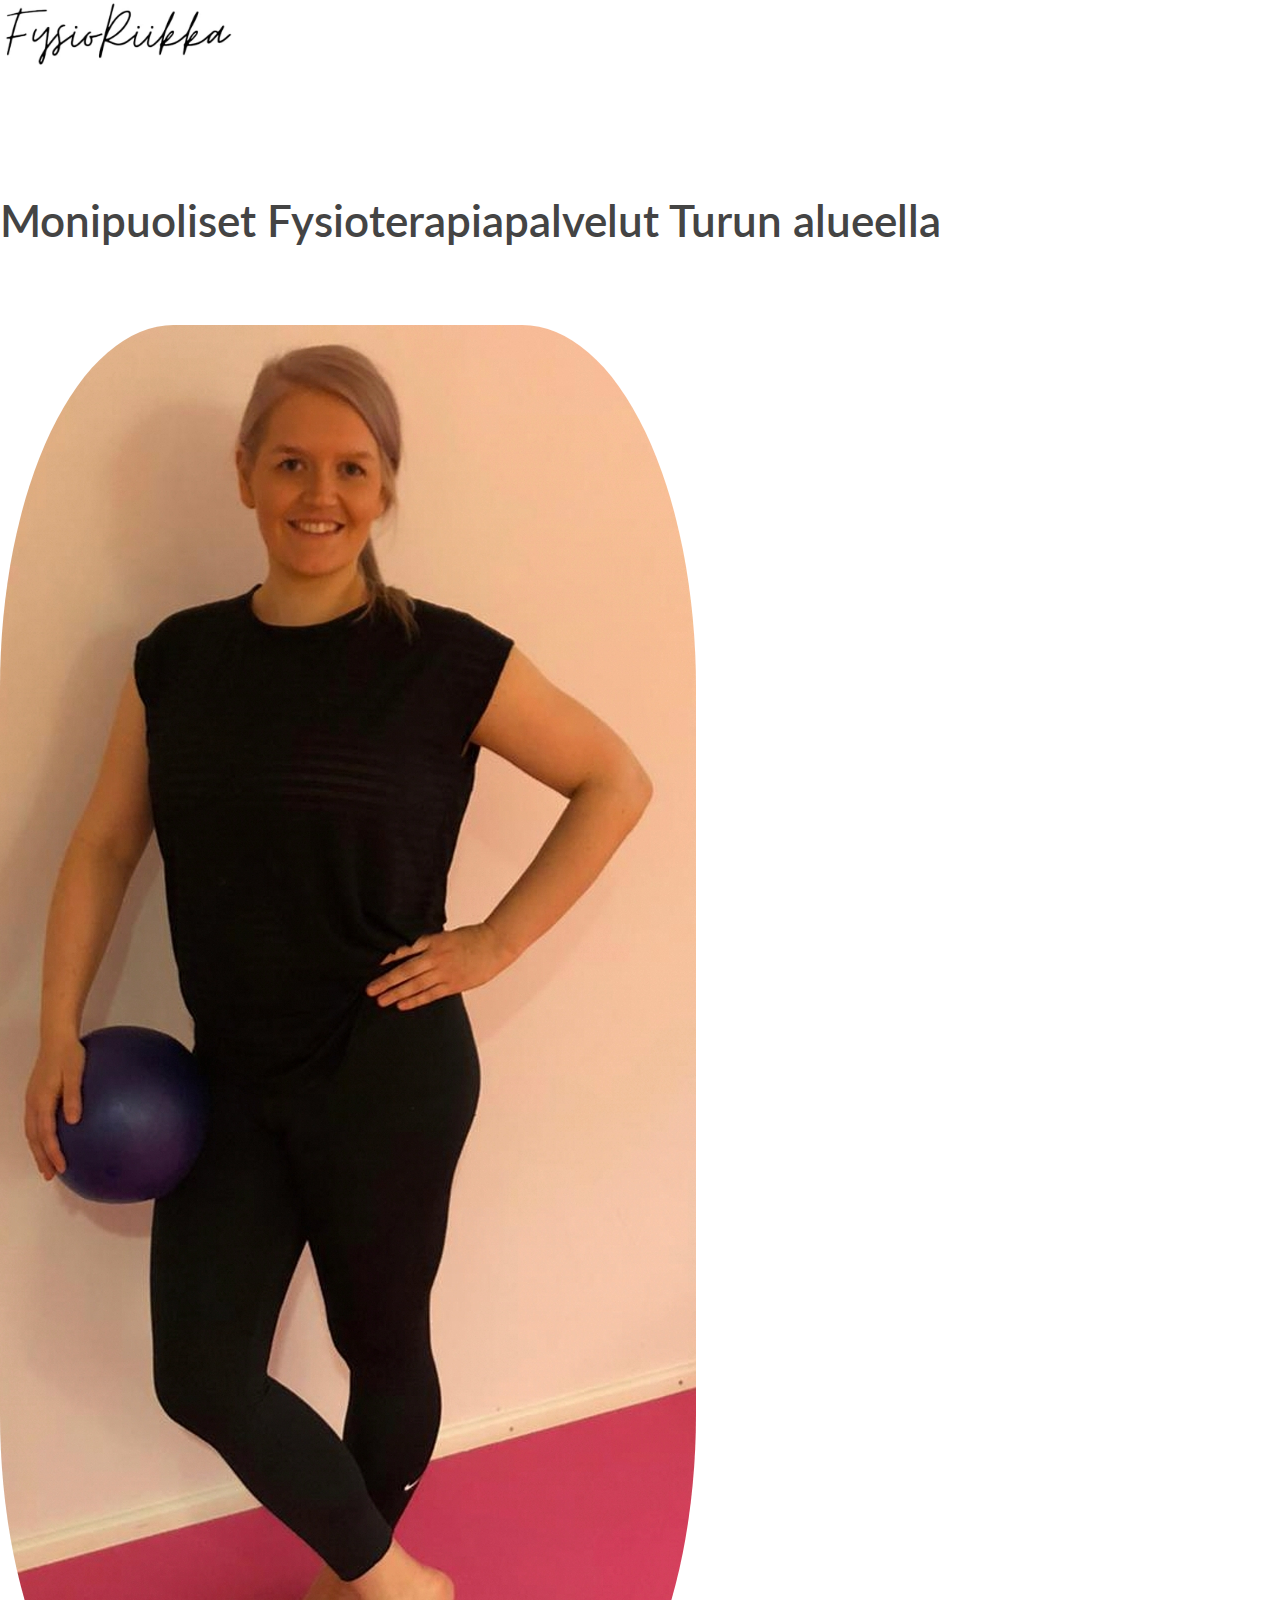
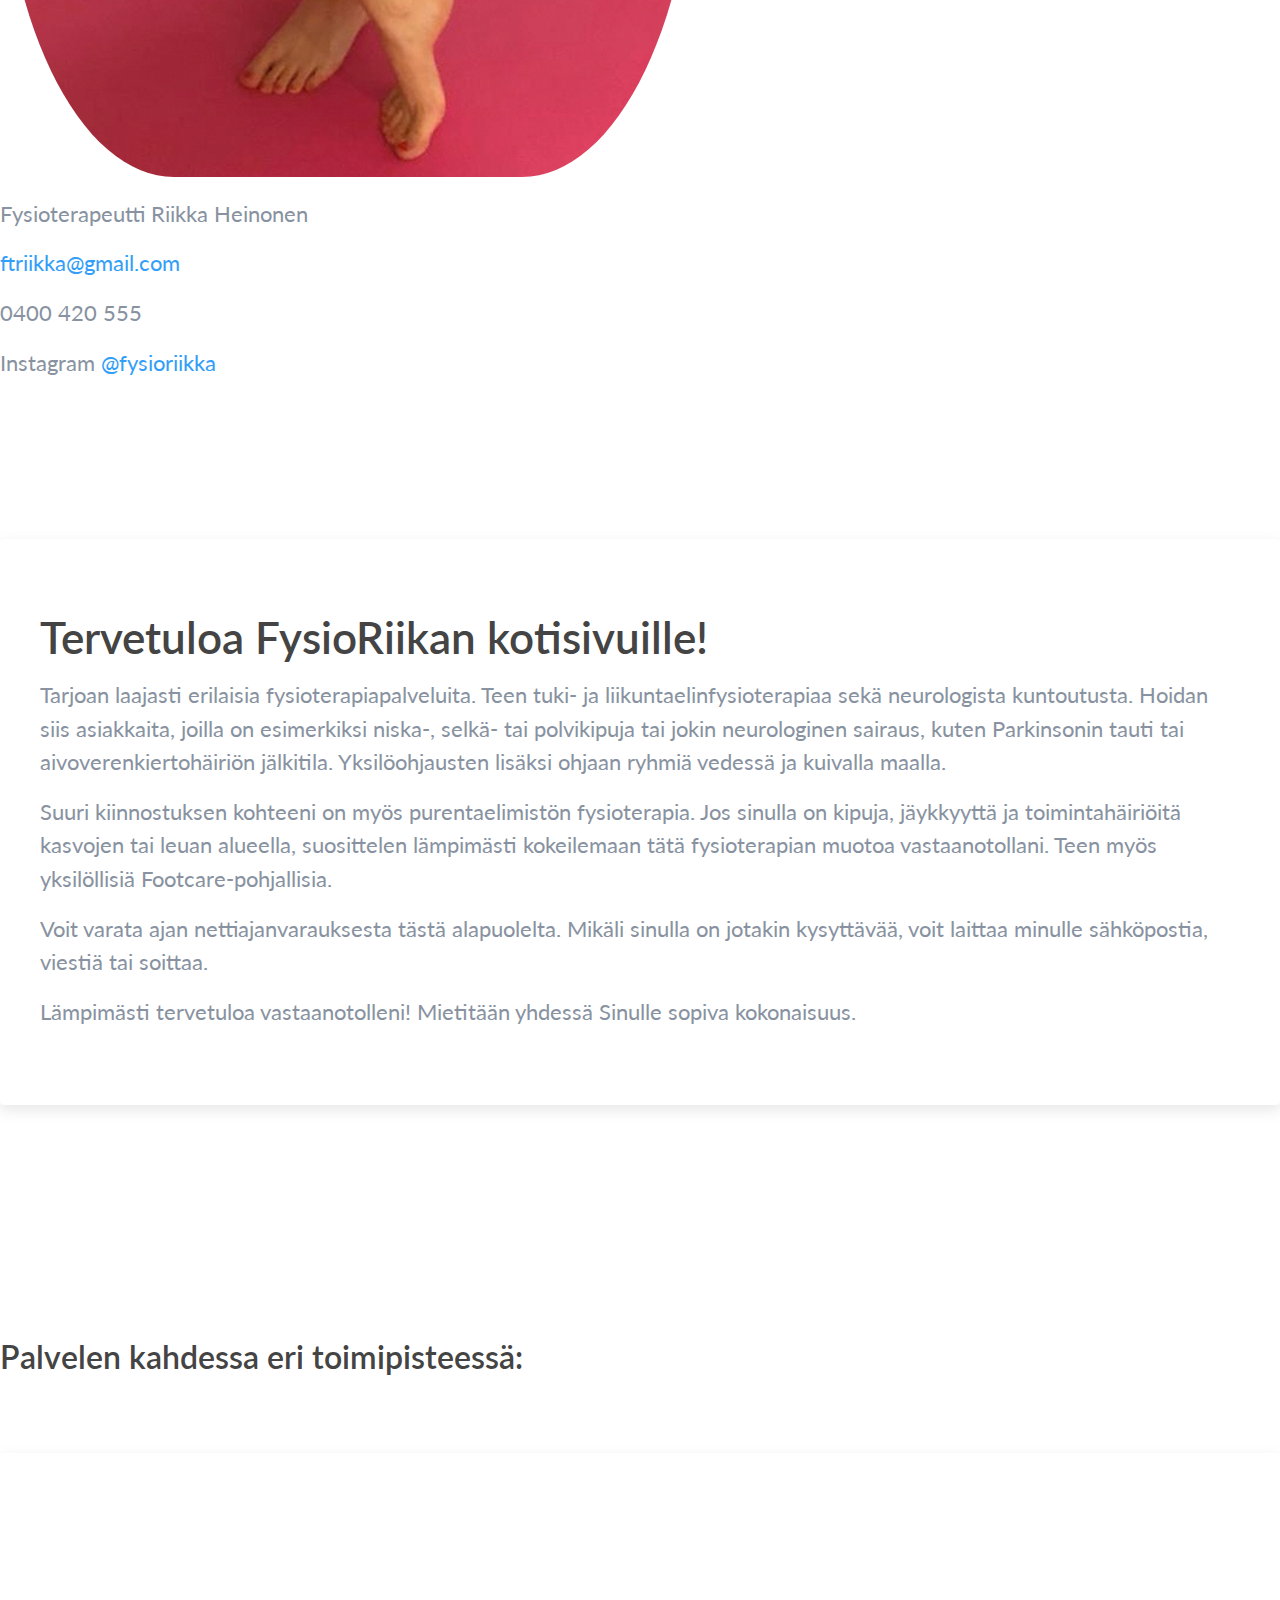
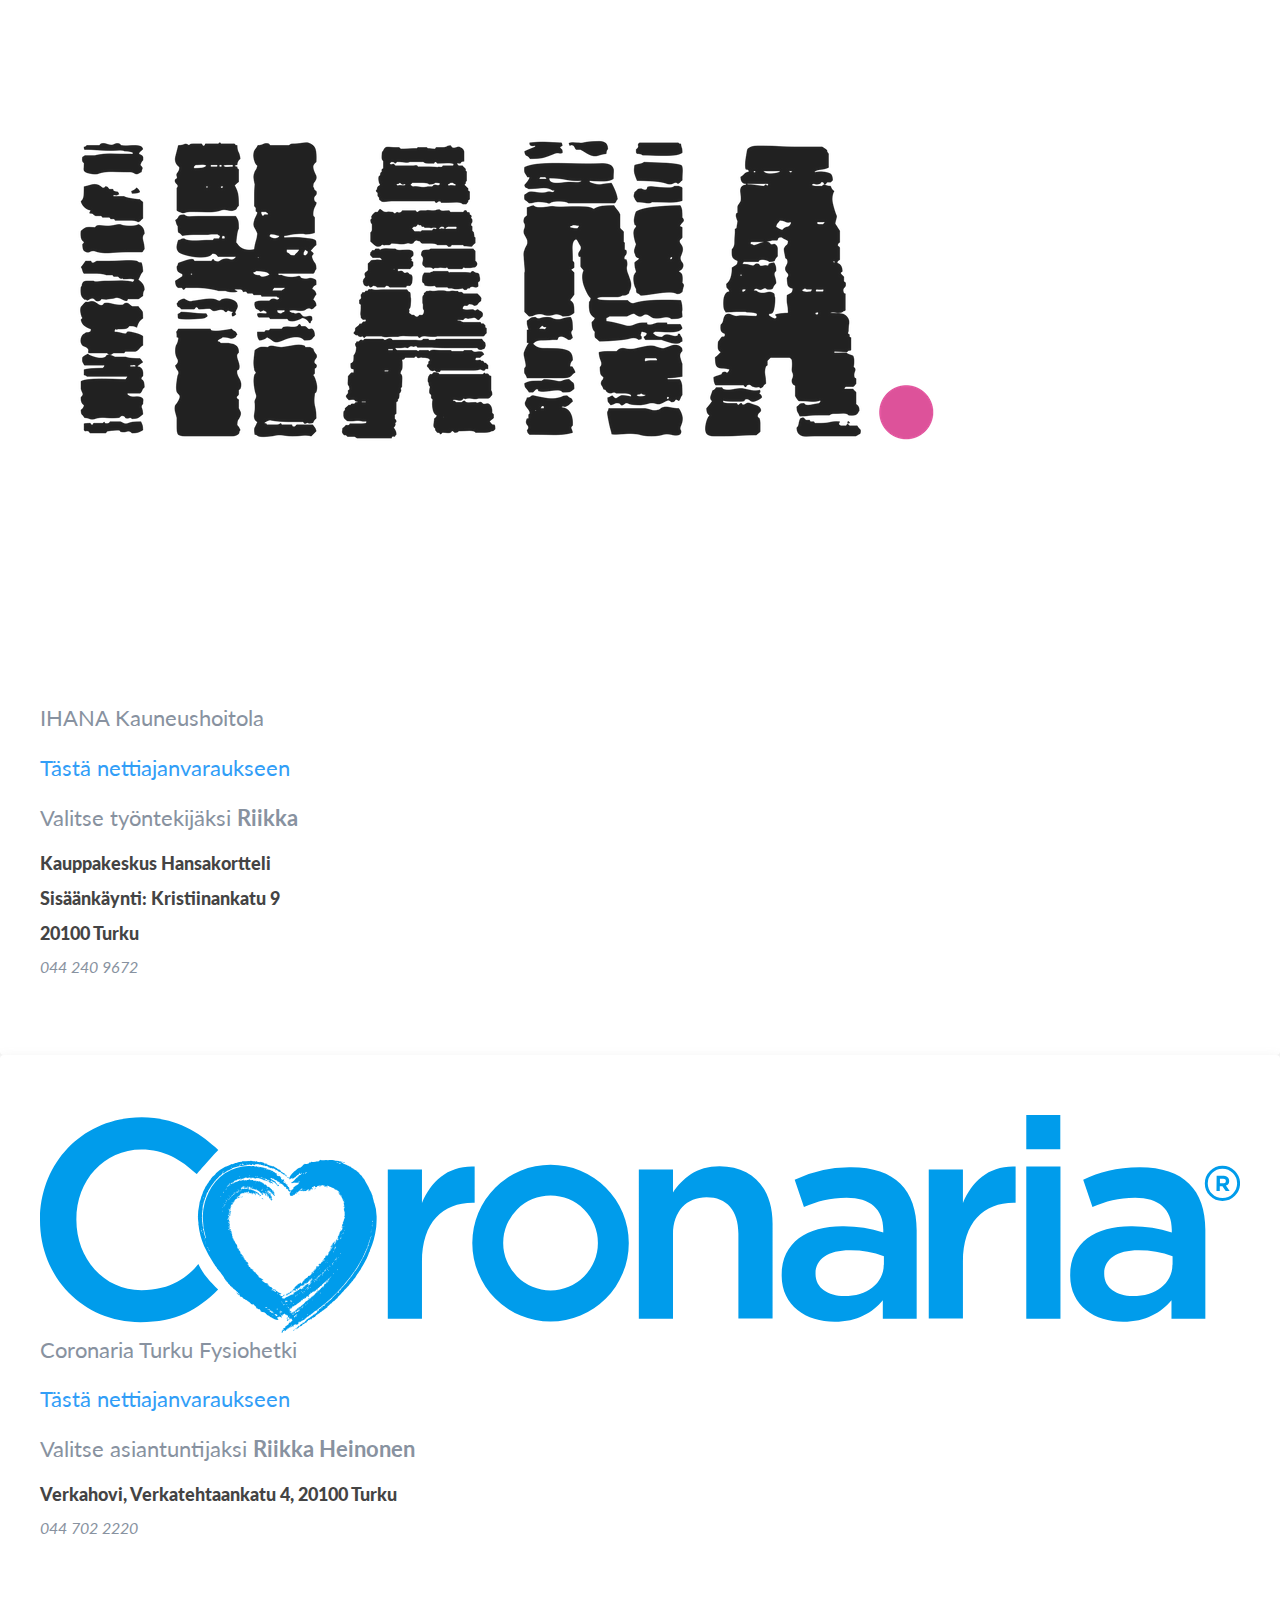
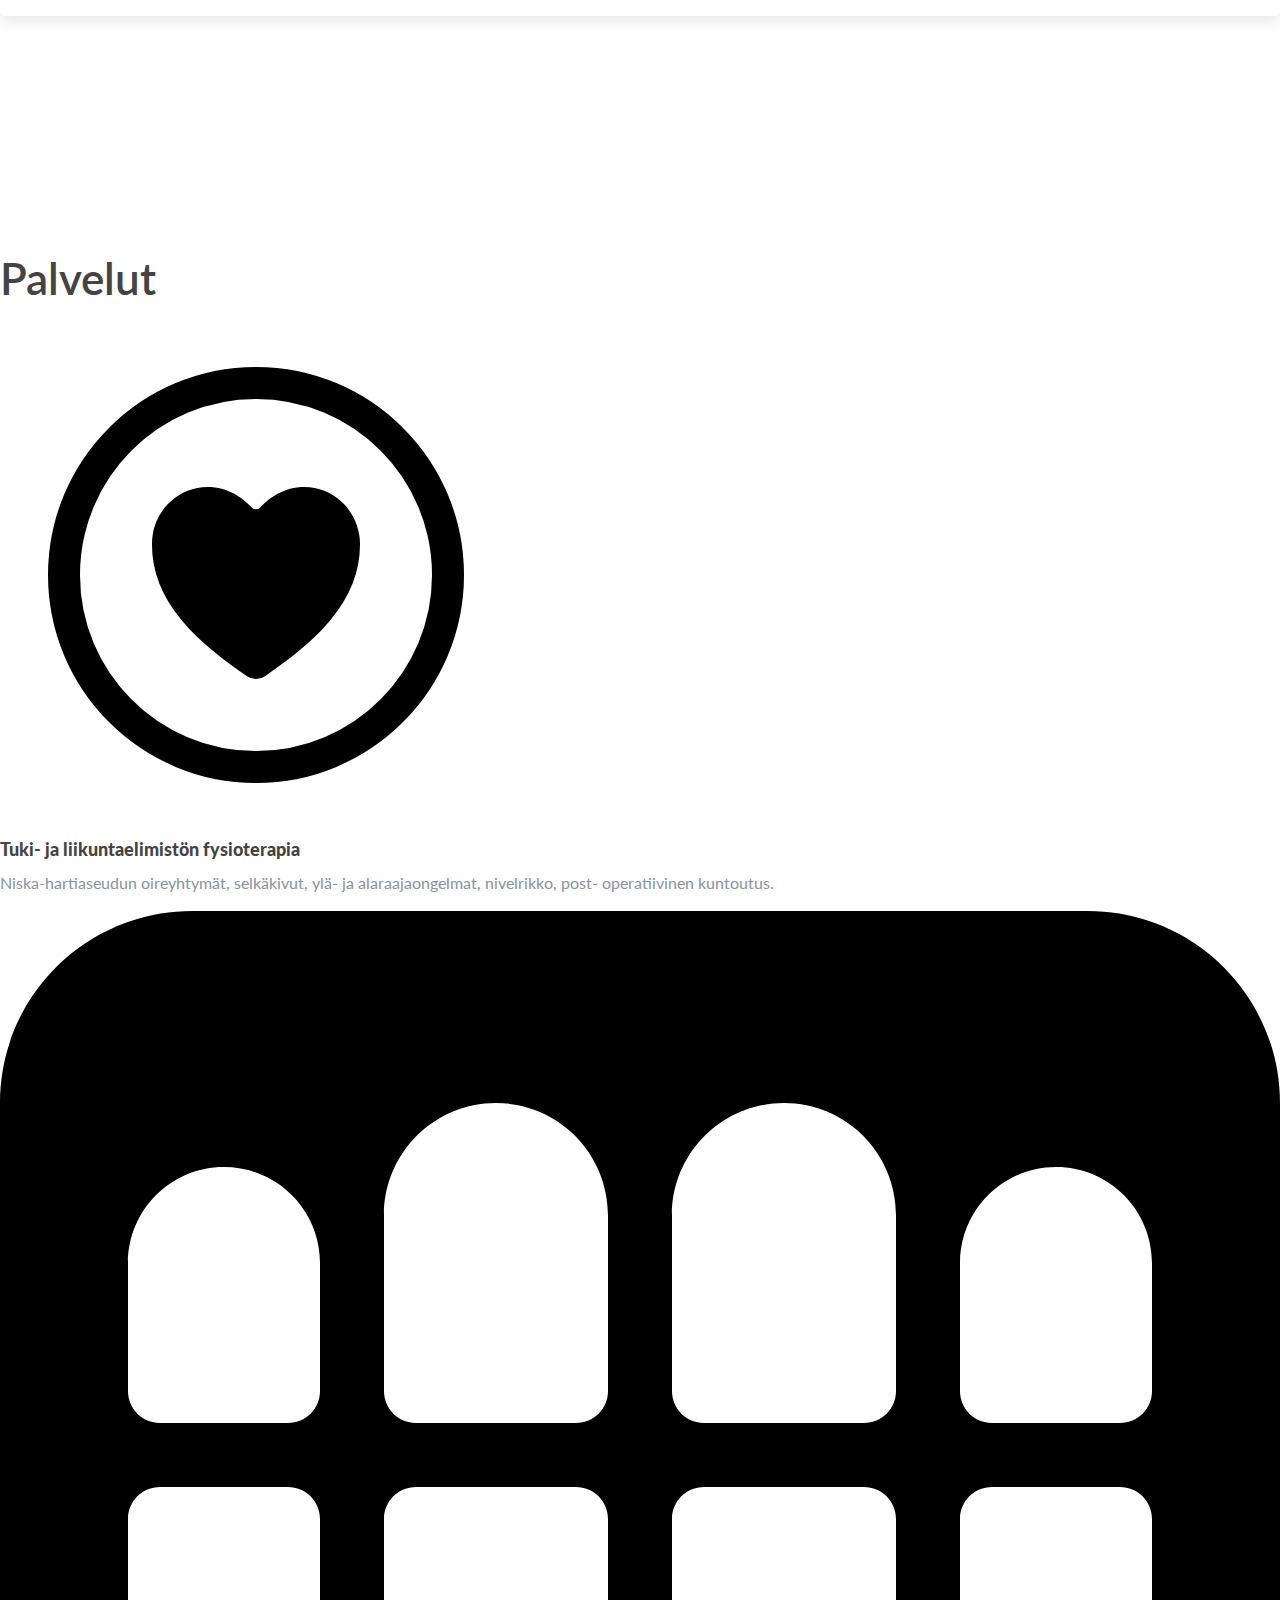
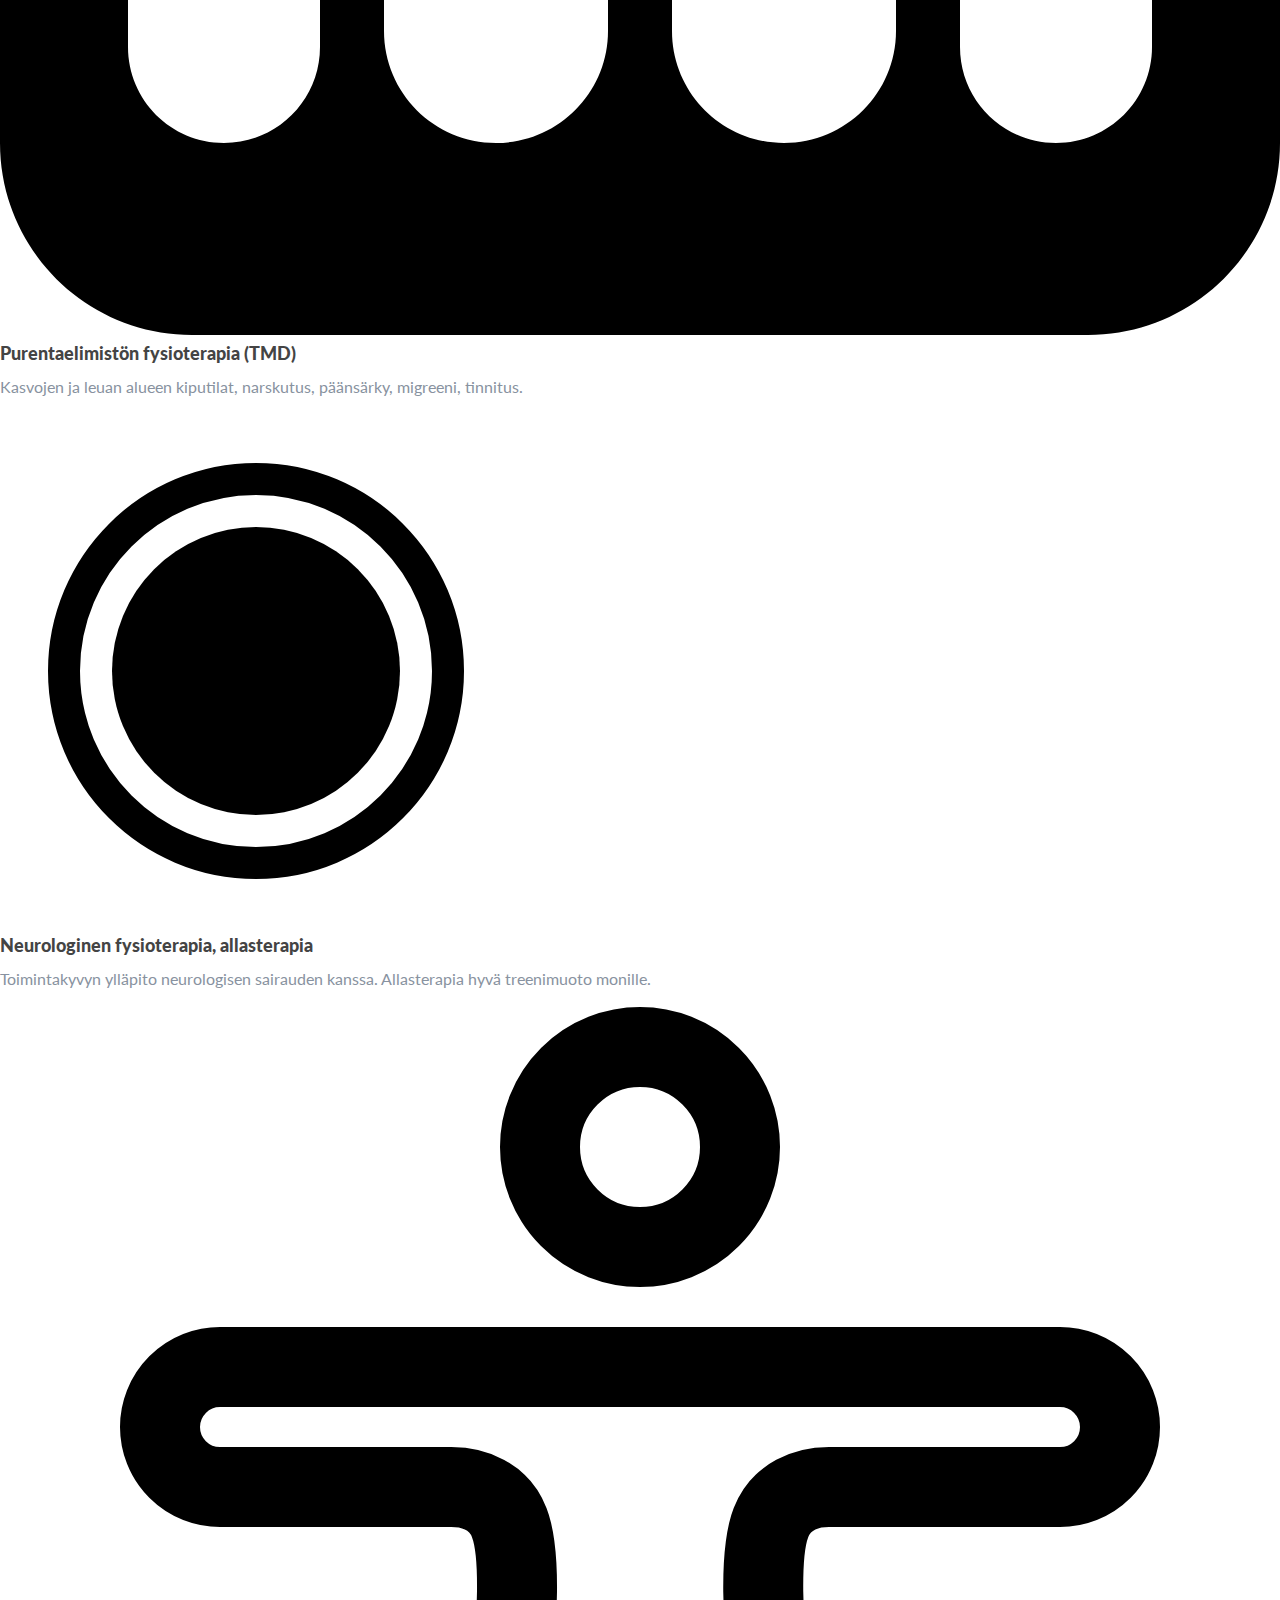
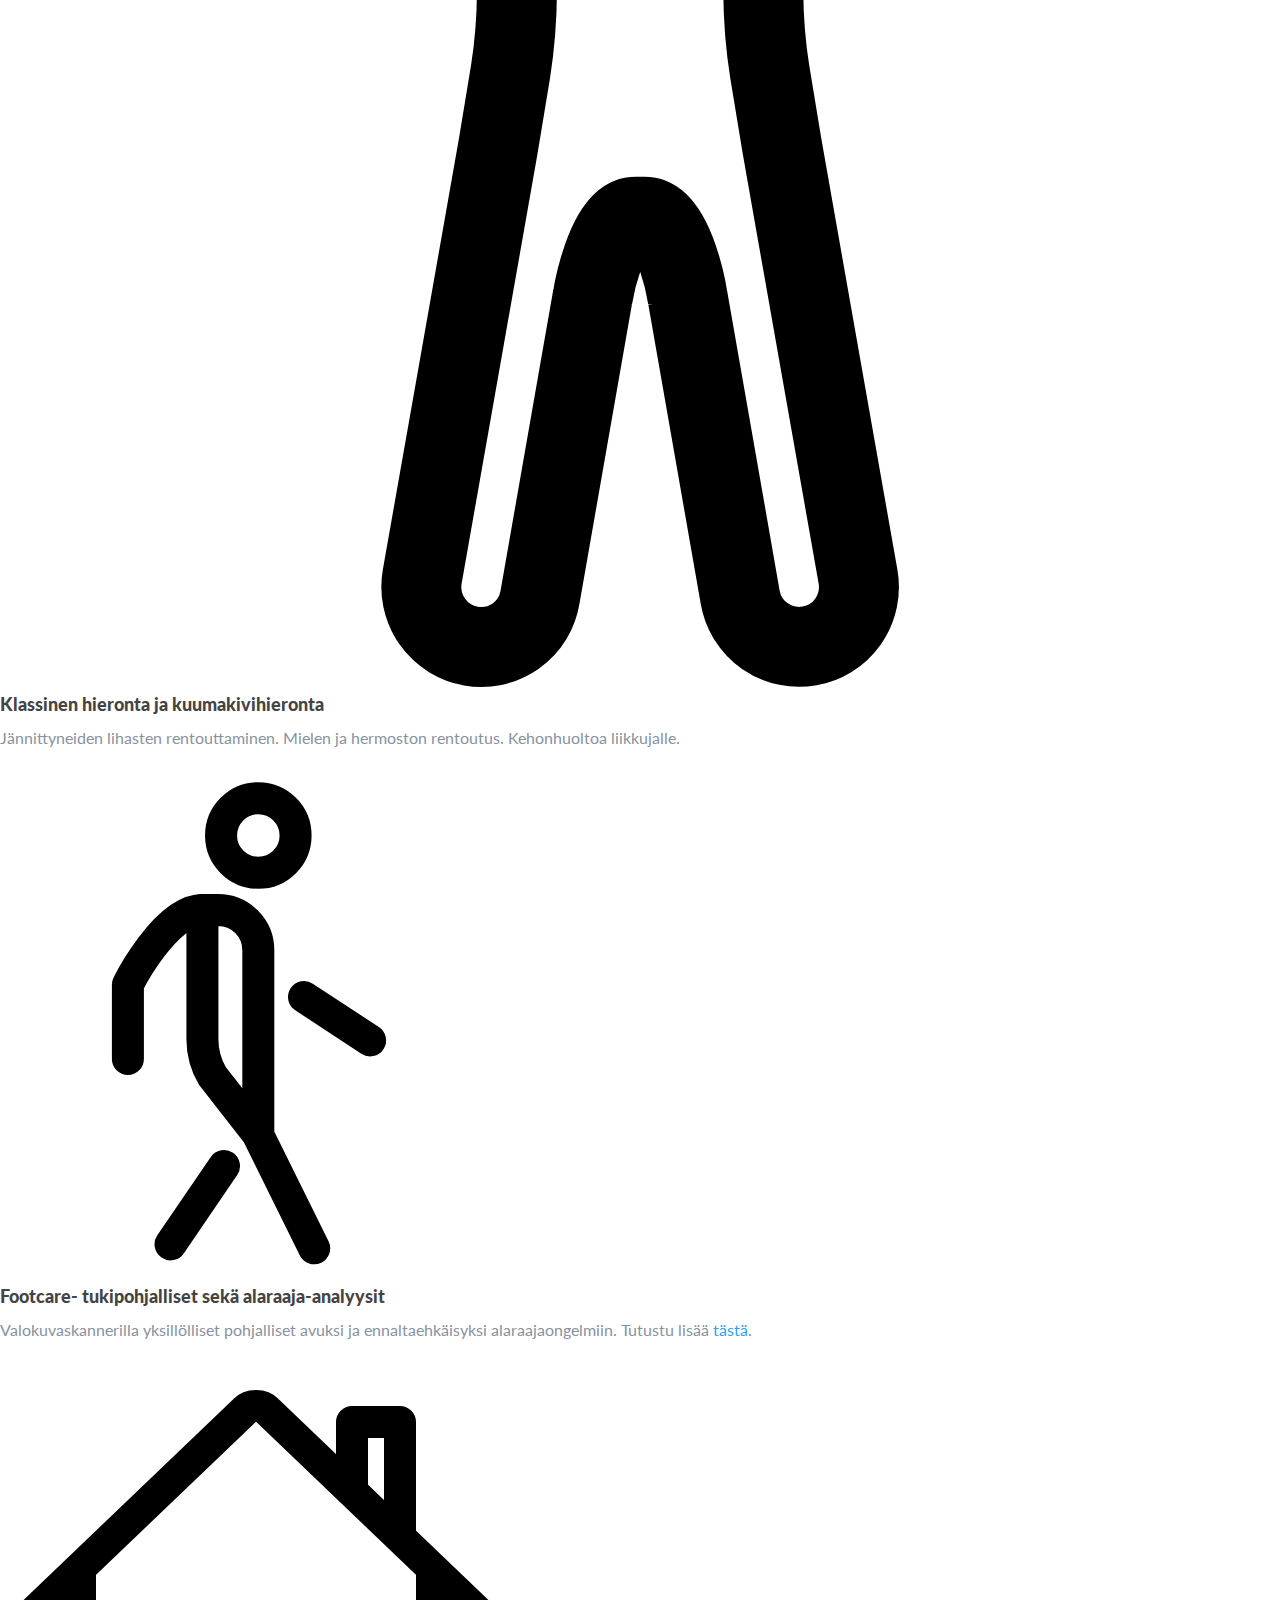
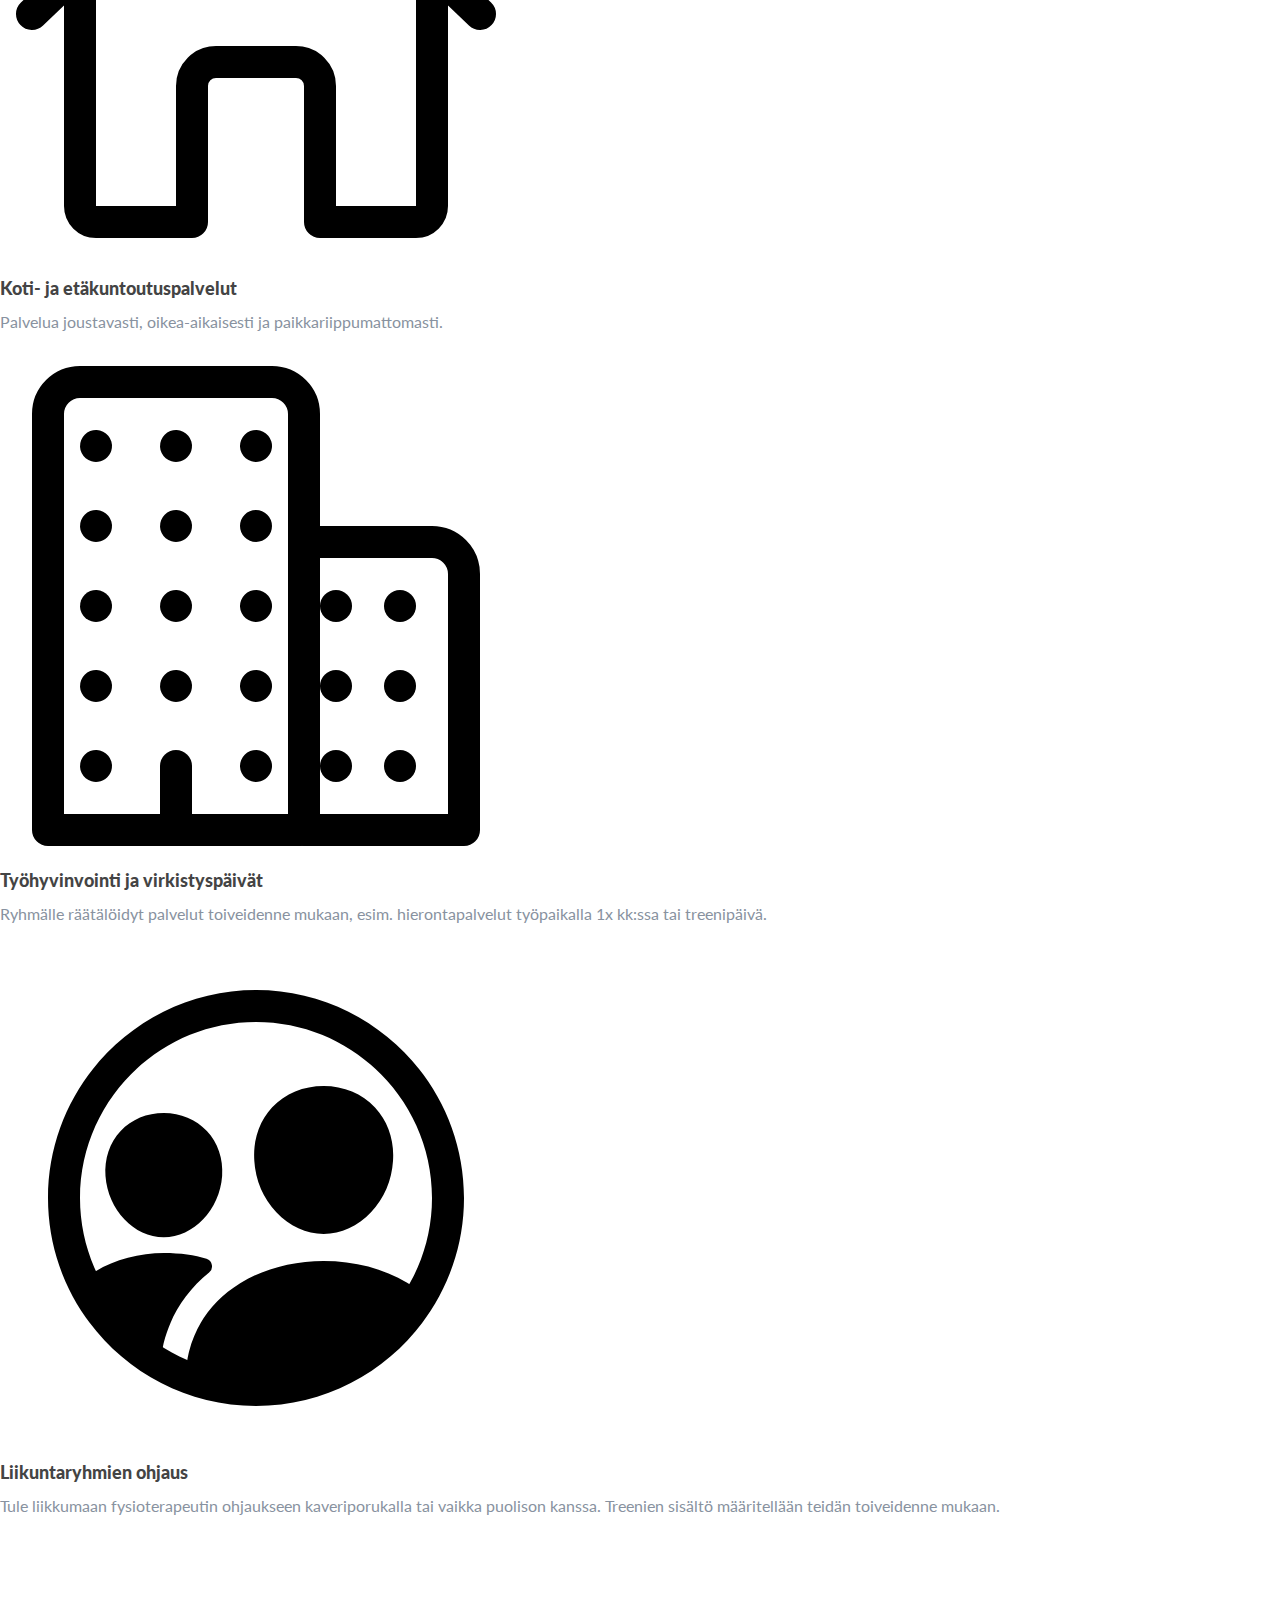
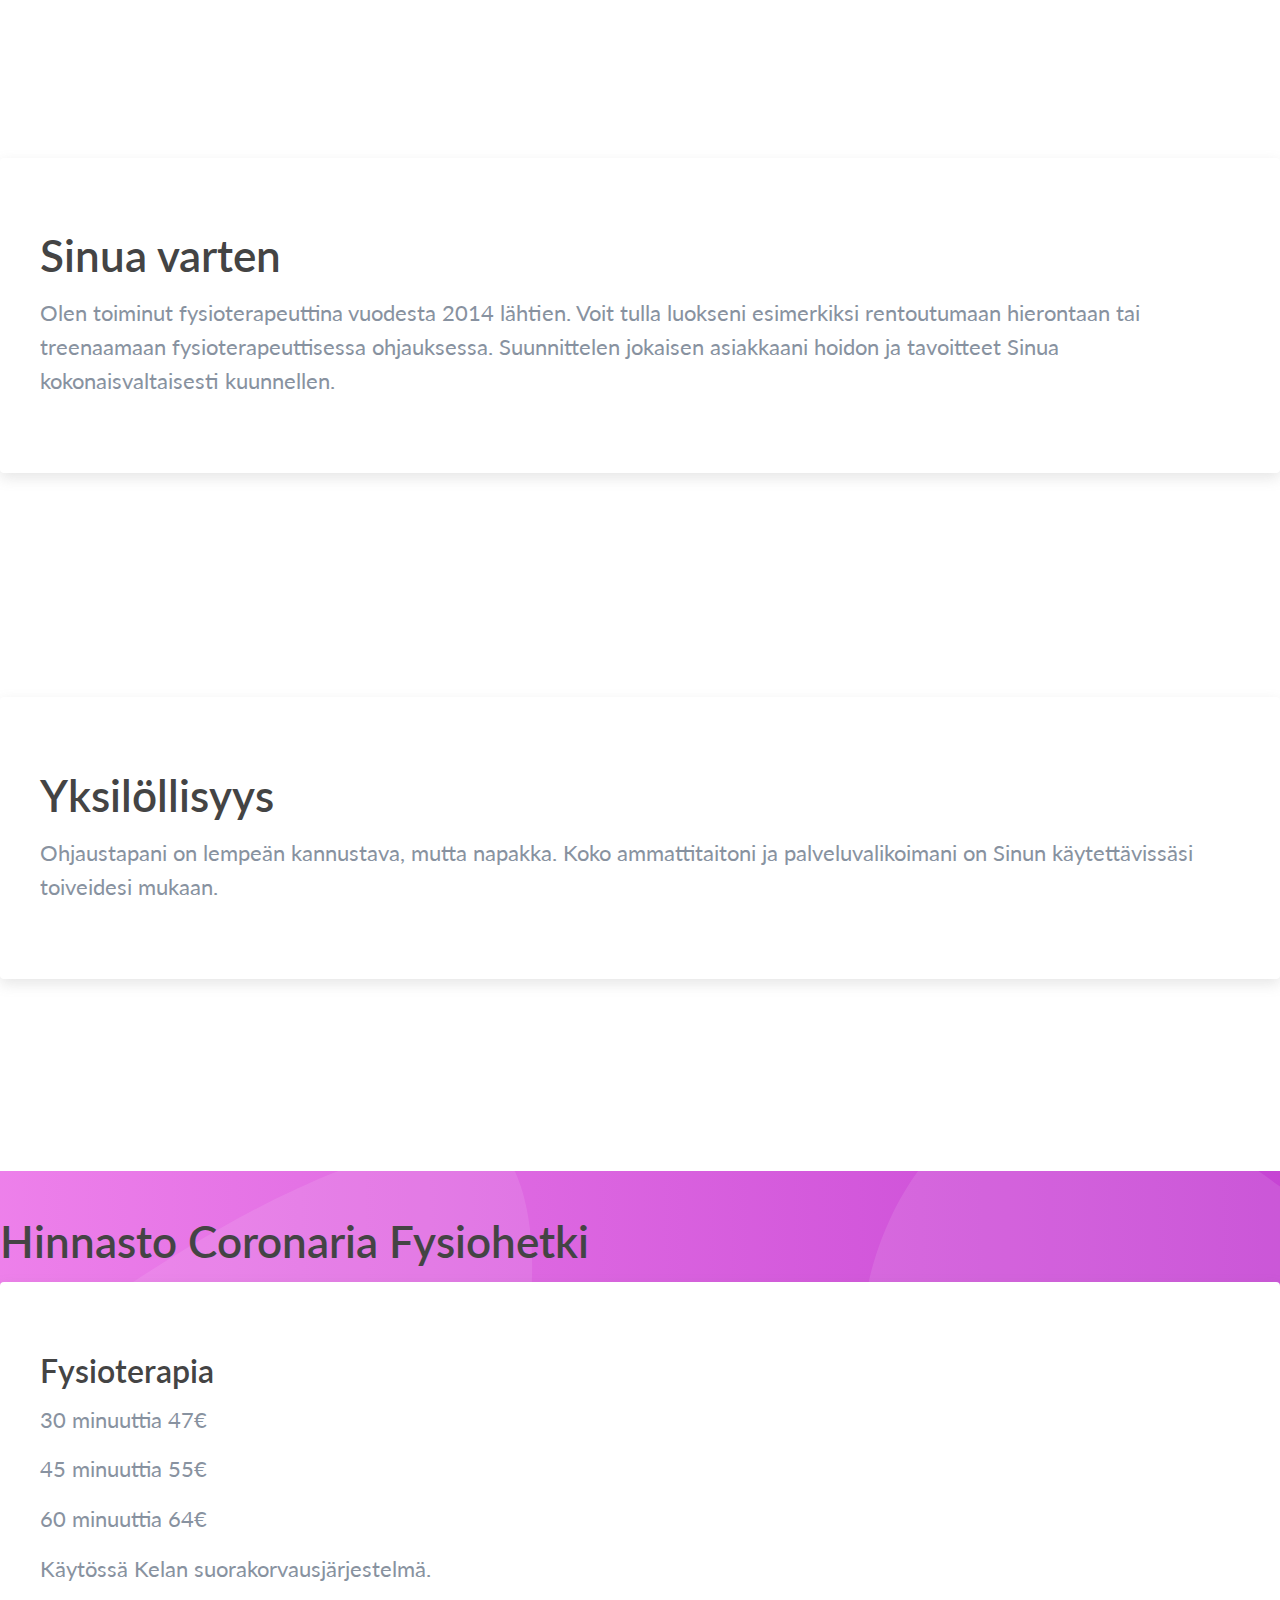
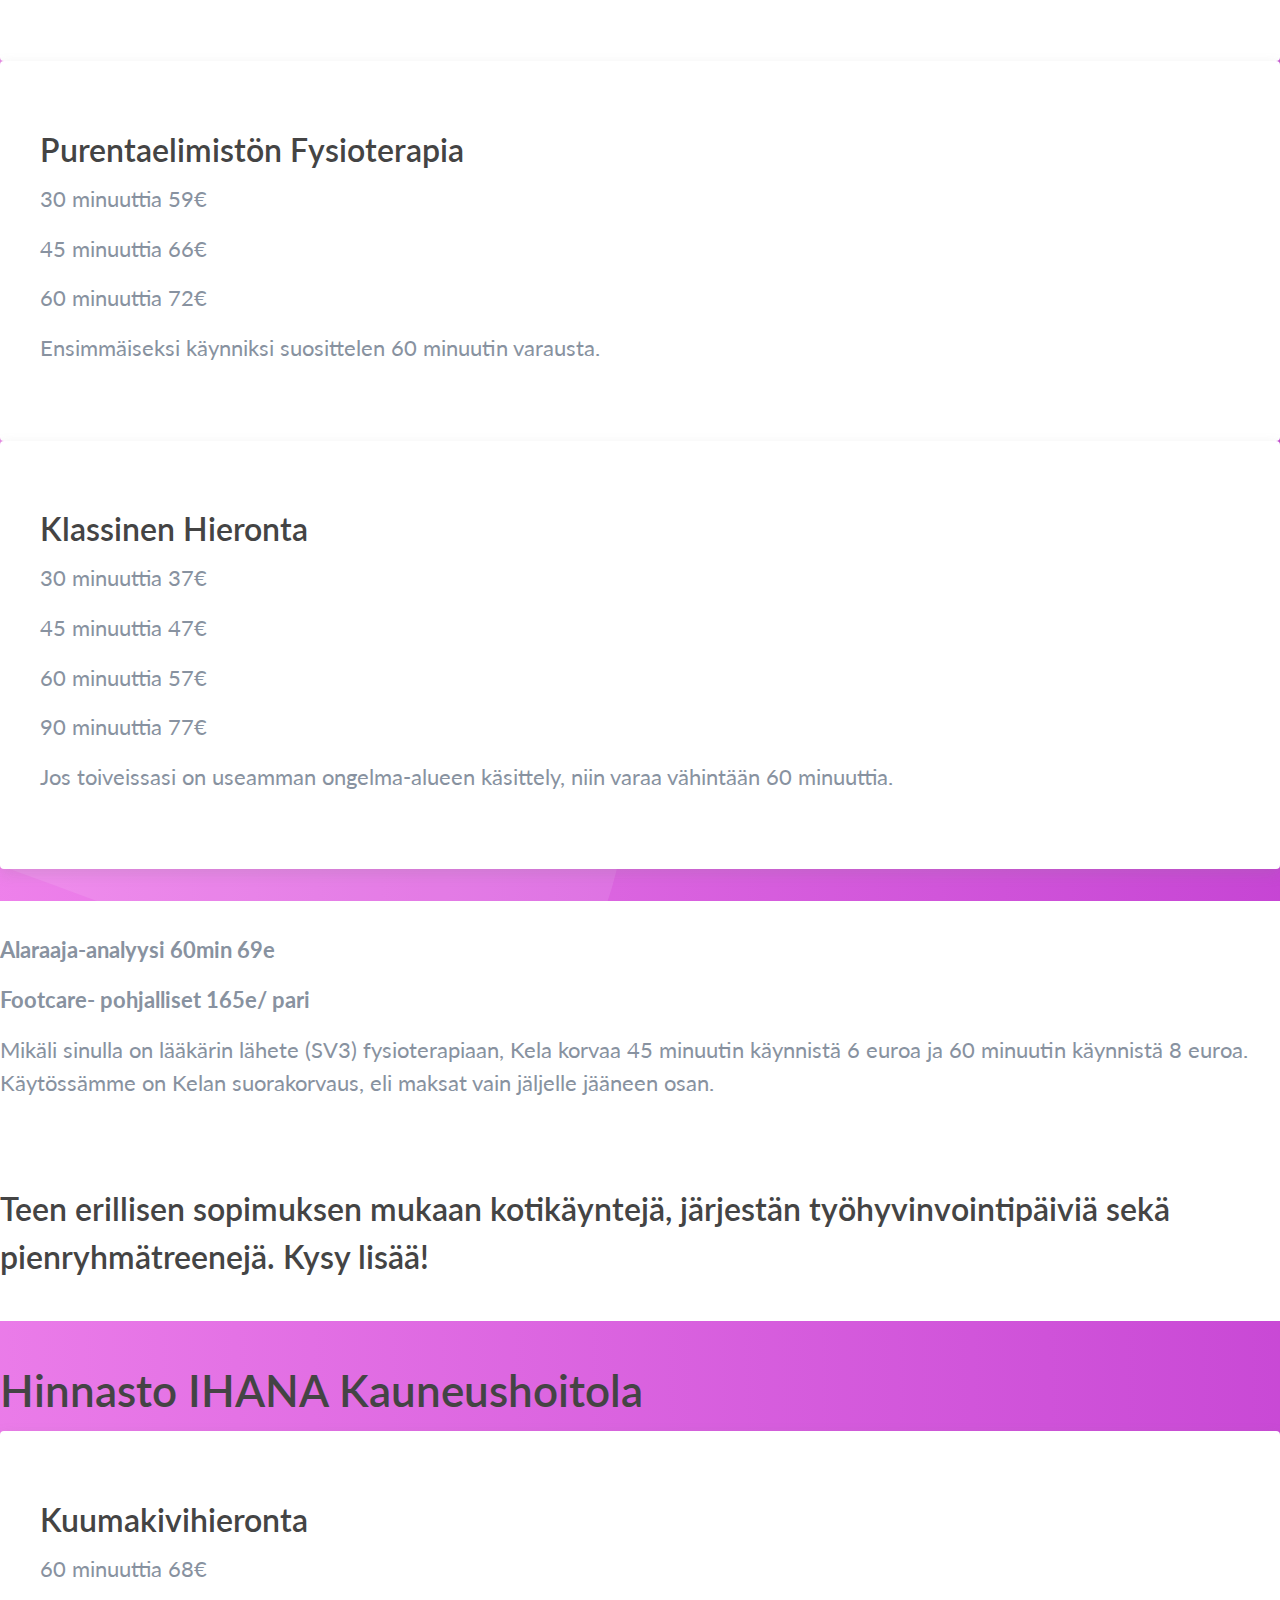
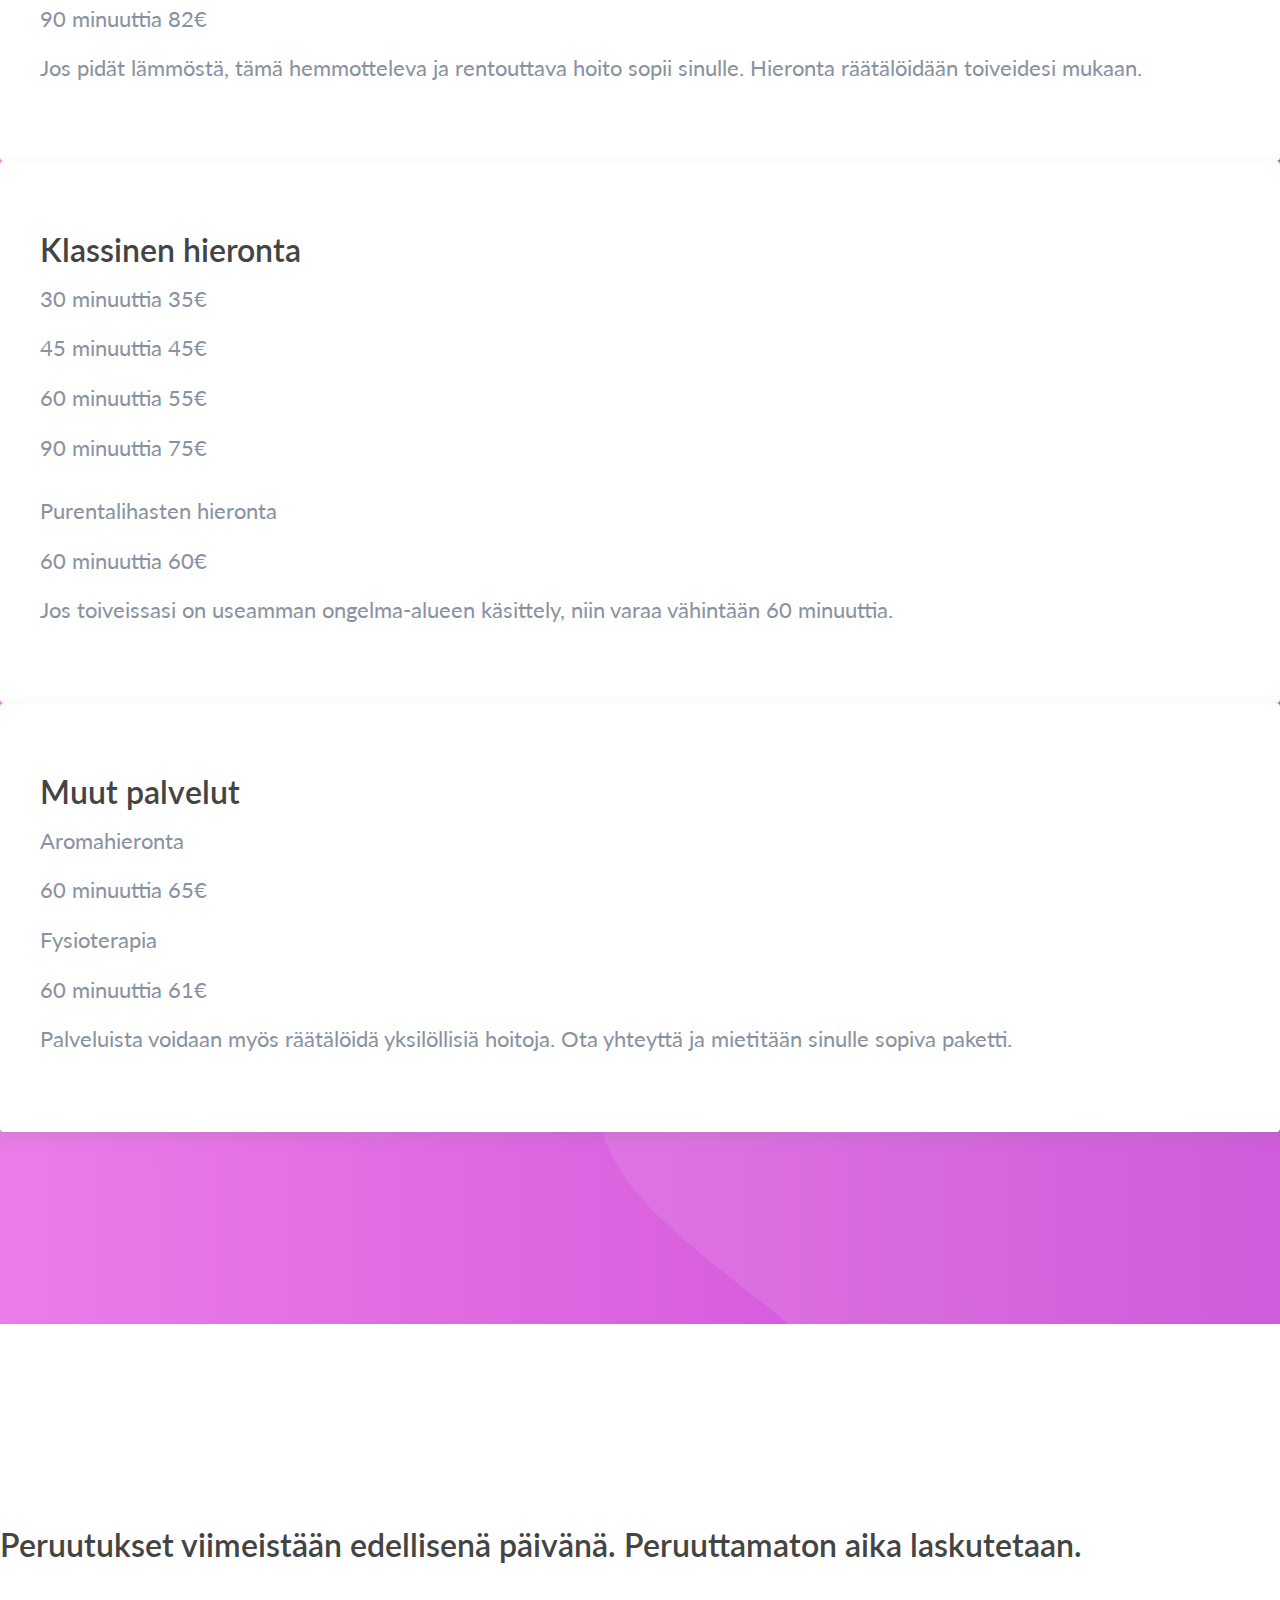
==== commit f892e2a8: "change email" ====
--- a/index.html
+++ b/index.html
@@ -49,7 +49,6 @@
           </div>
         </div>
     </section>
-    
     <section class="Ux-block team-2">
       <div class="container">
         <div class="row text-center justify-content-center">
@@ -59,7 +58,7 @@
               Fysioterapeutti Riikka Heinonen              
             </p>
             <p class="lead">
-              <a href="mailto:ftriikka@gmail.com">ftrikka@gmail.com</a>
+              <a href="mailto:ftriikka@gmail.com">ftriikka@gmail.com</a>
             </p>
             <p class="lead">
               0400 420 555
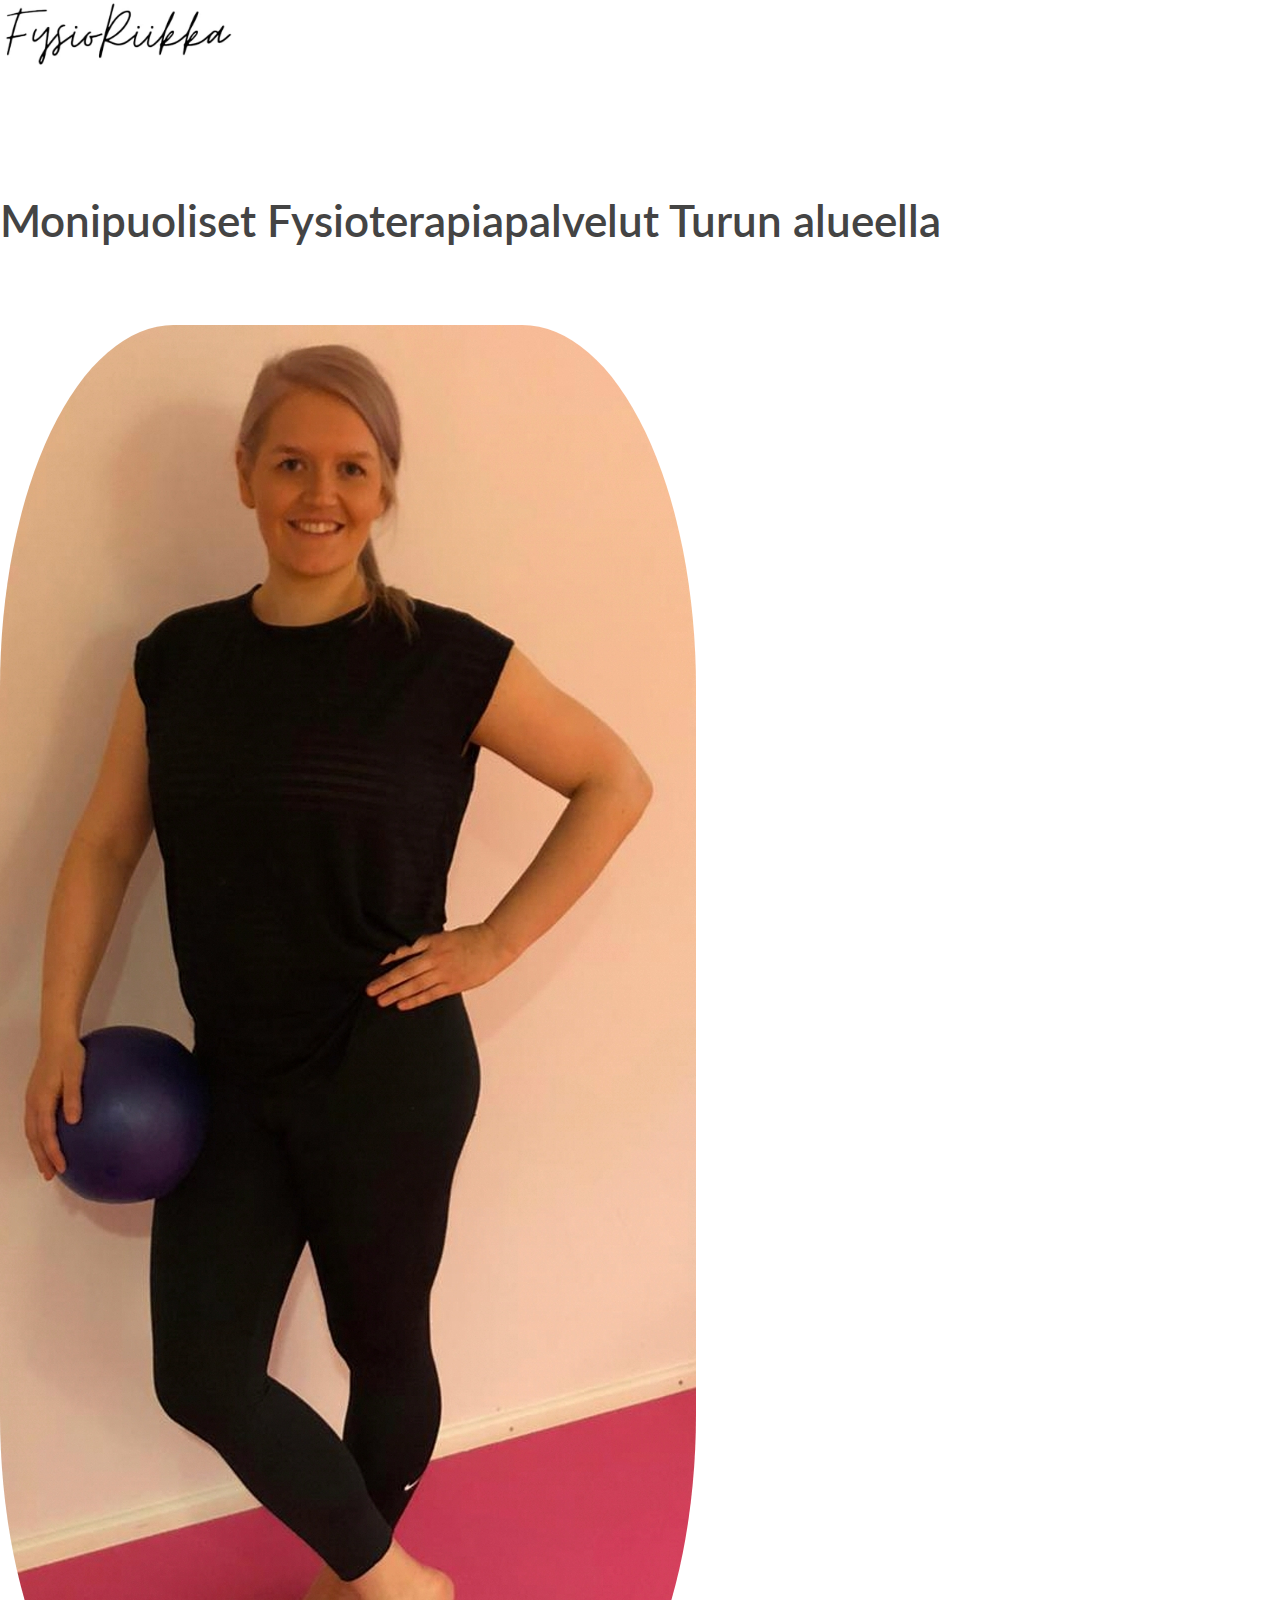
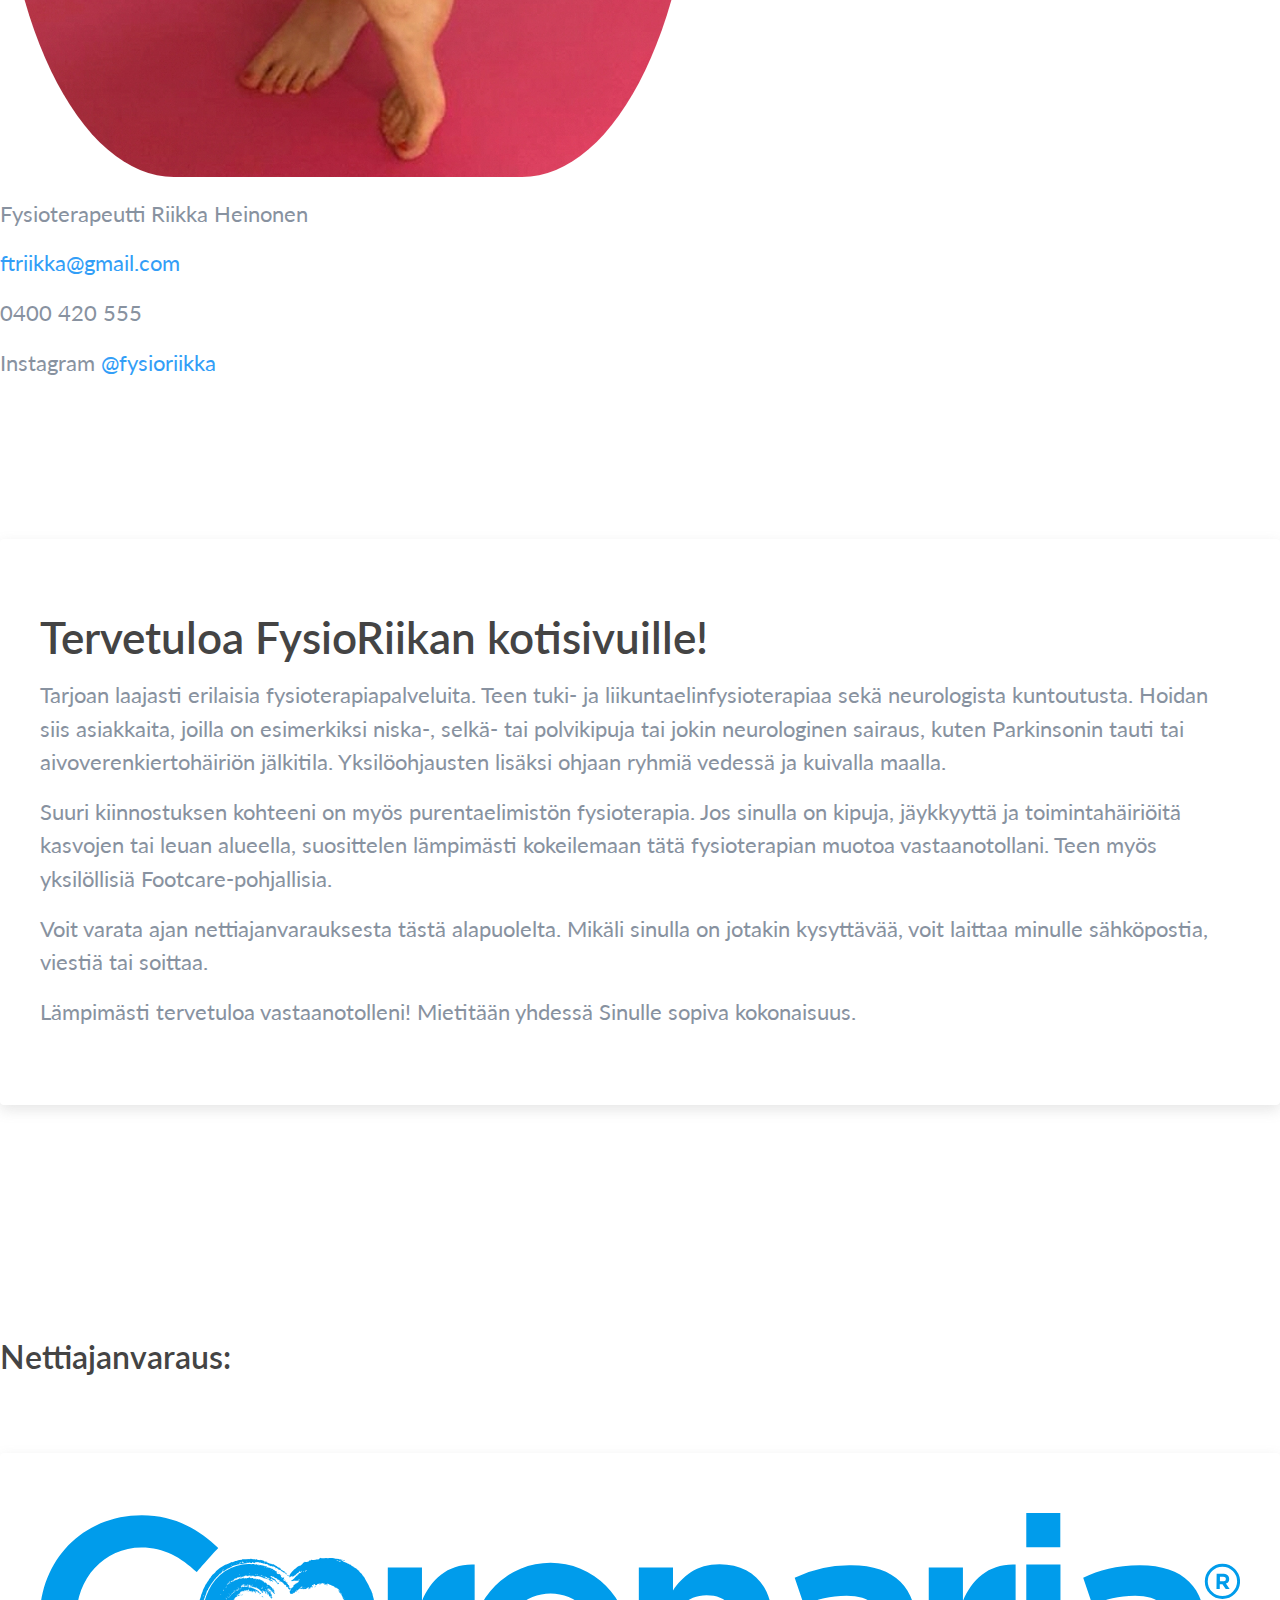
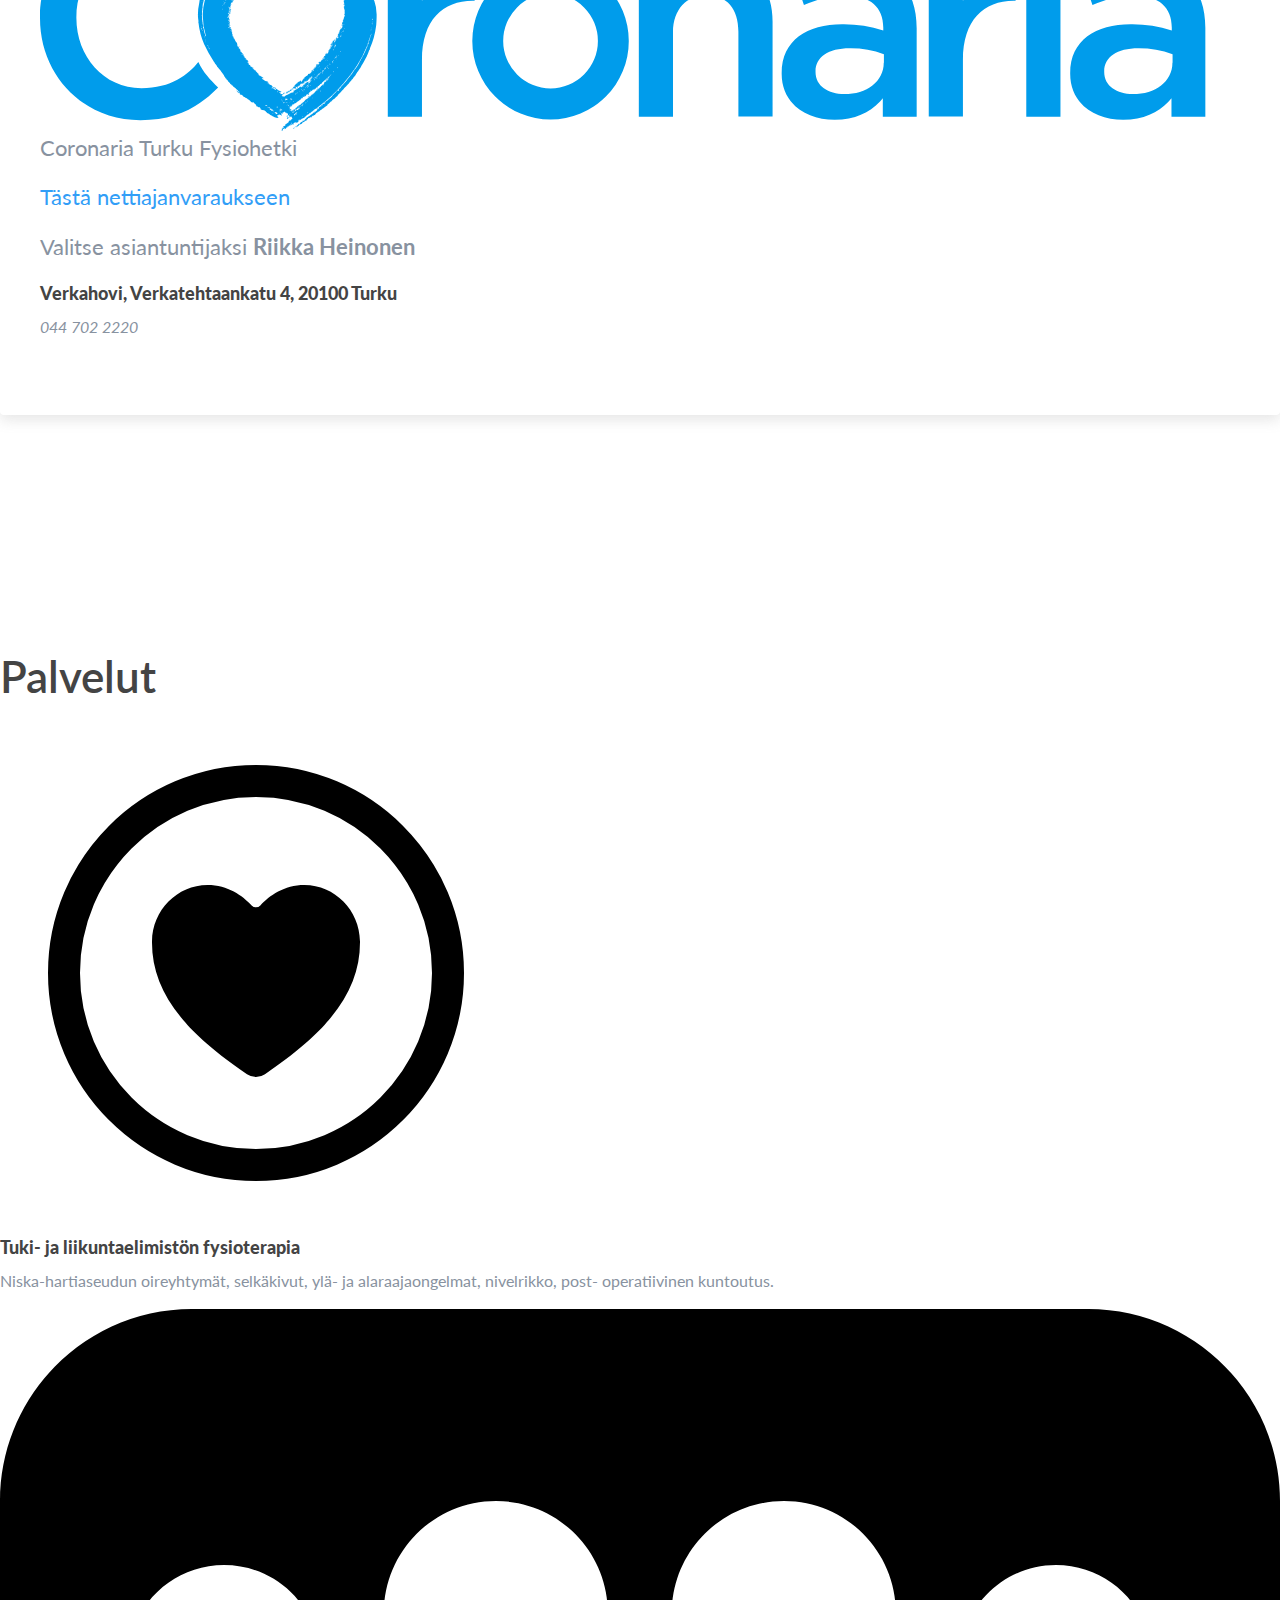
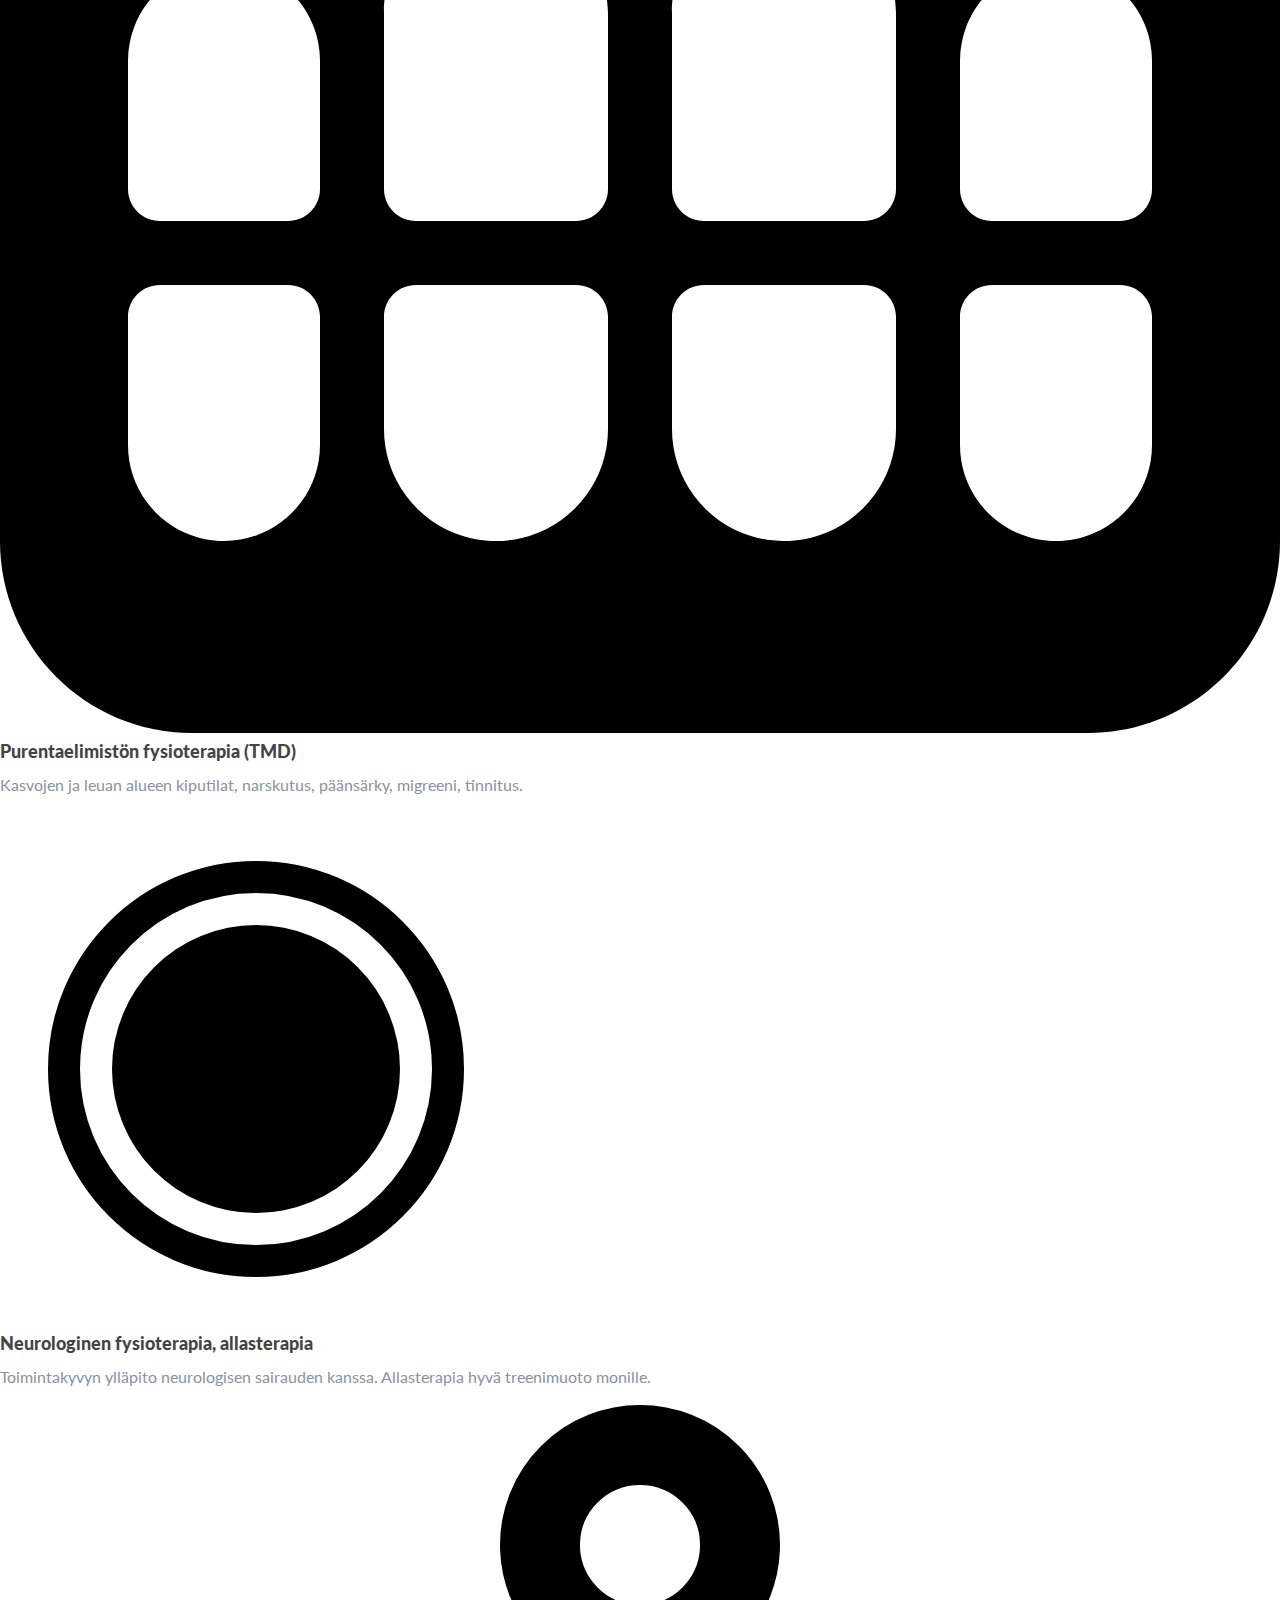
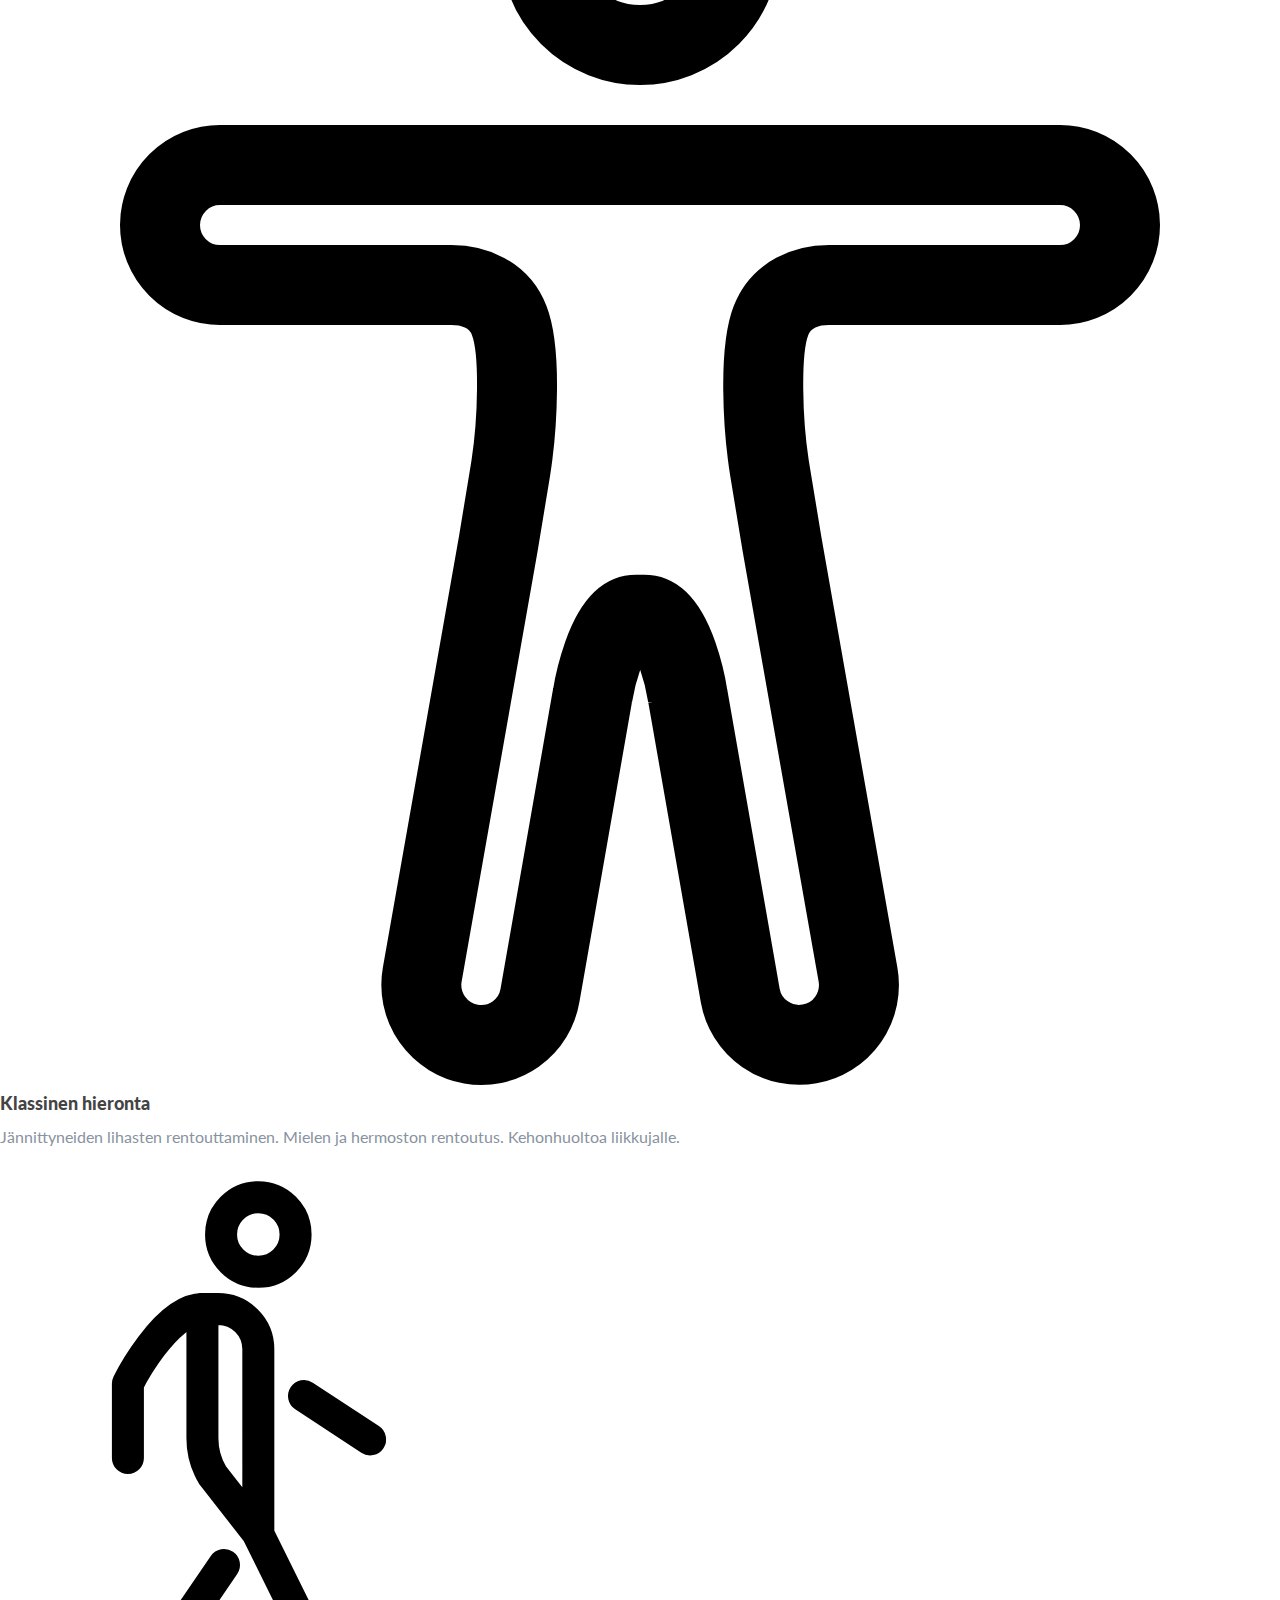
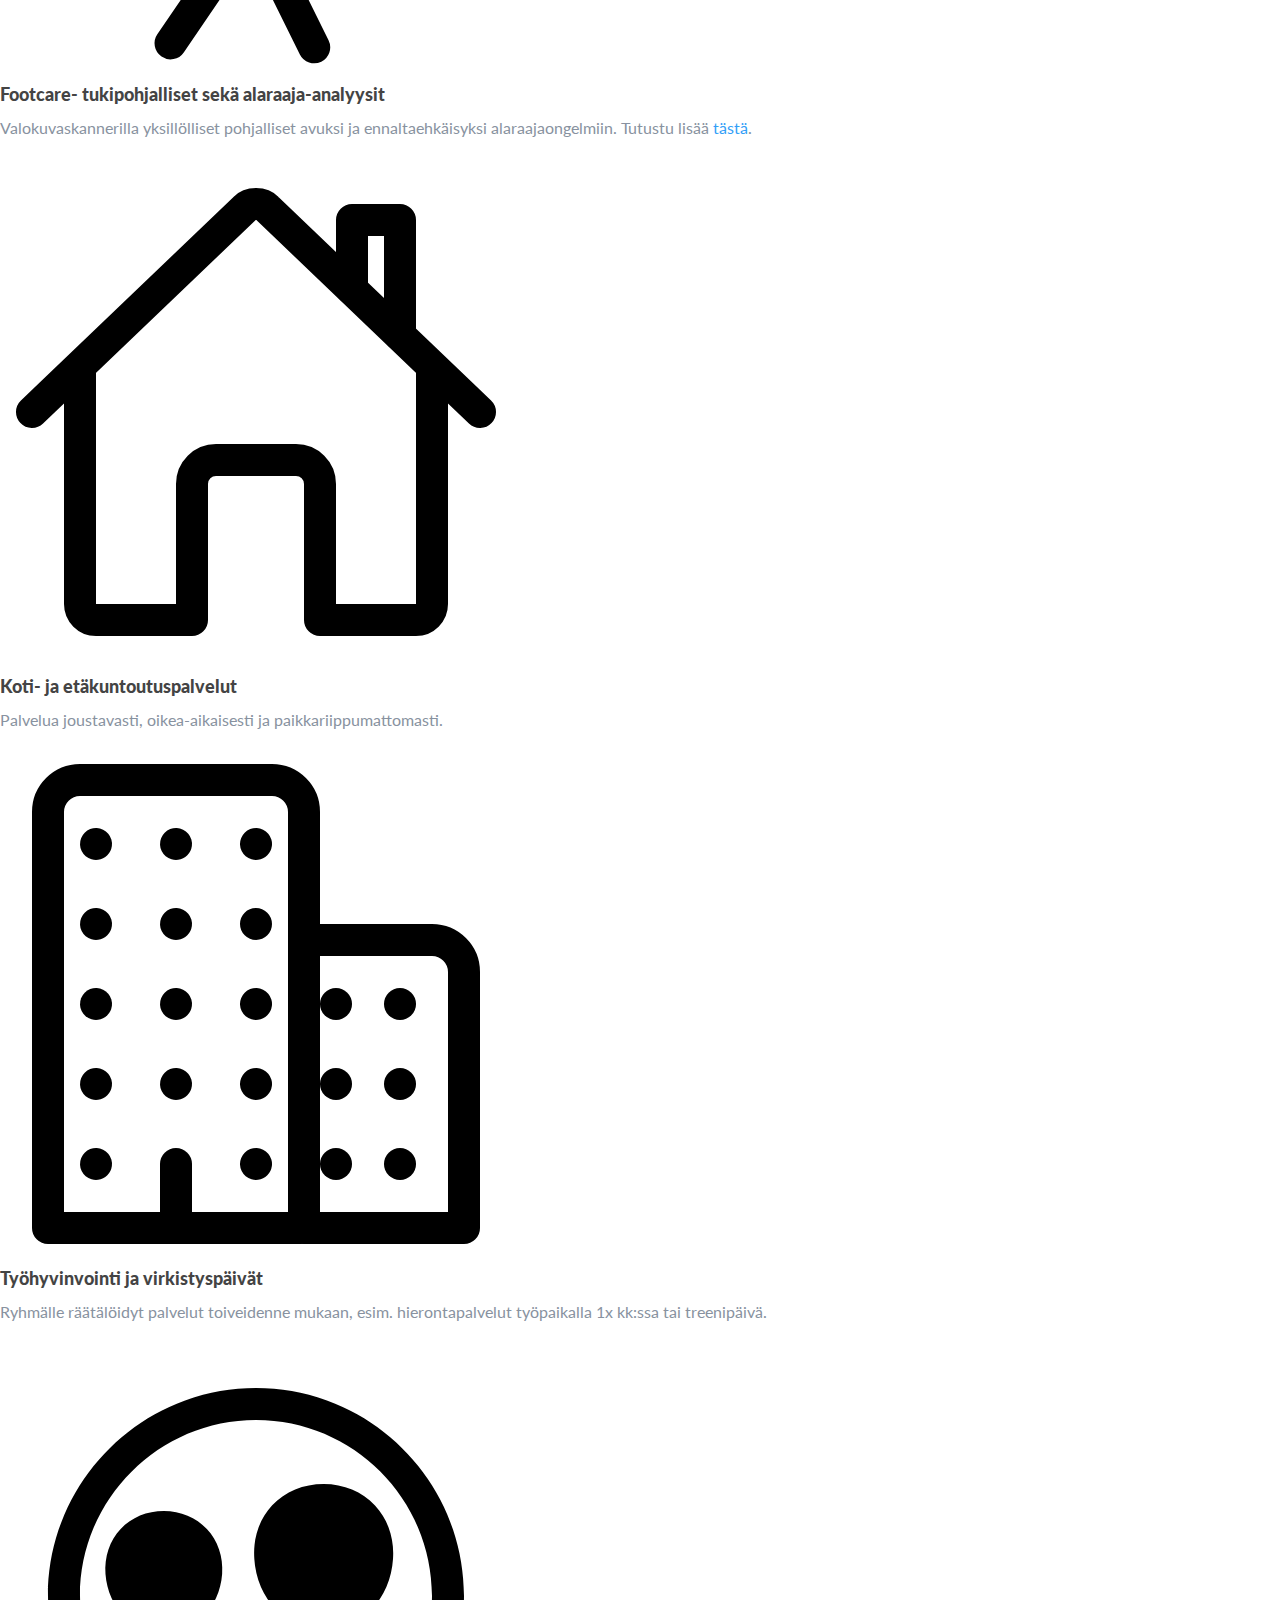
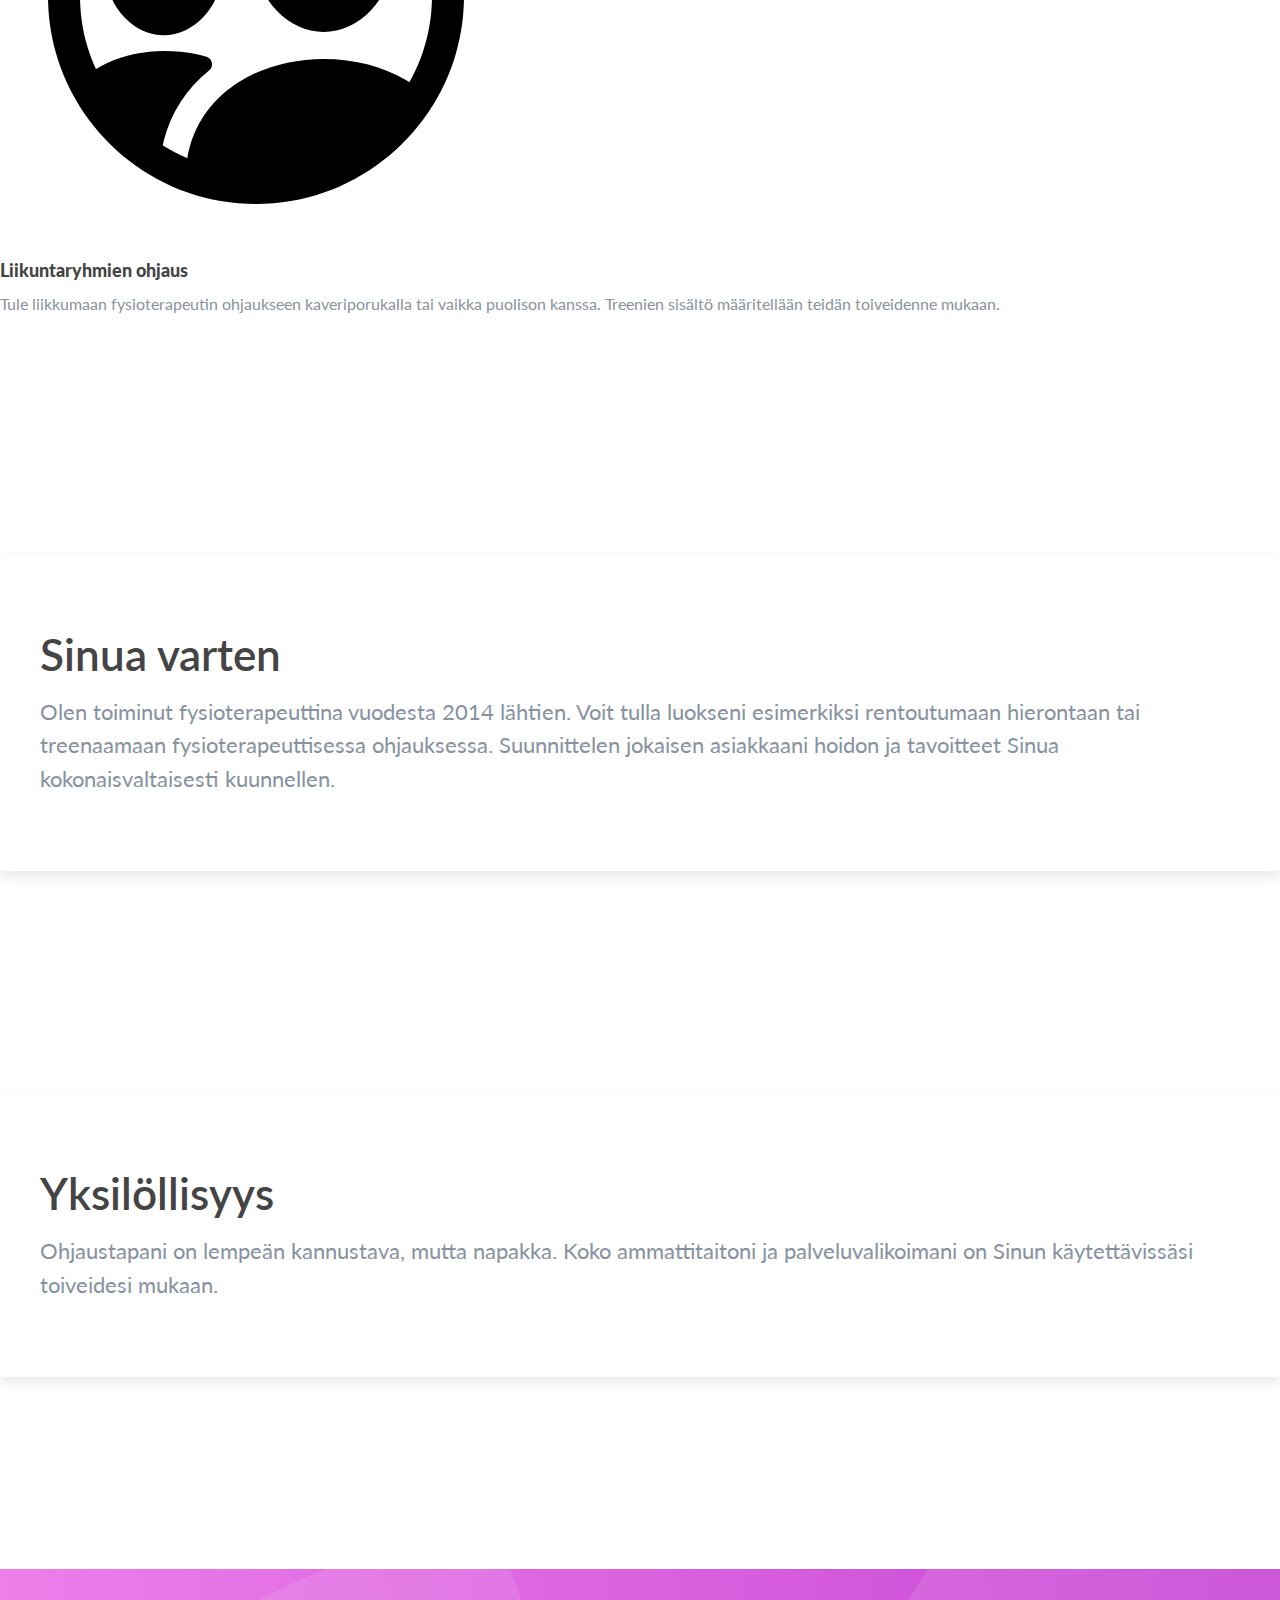
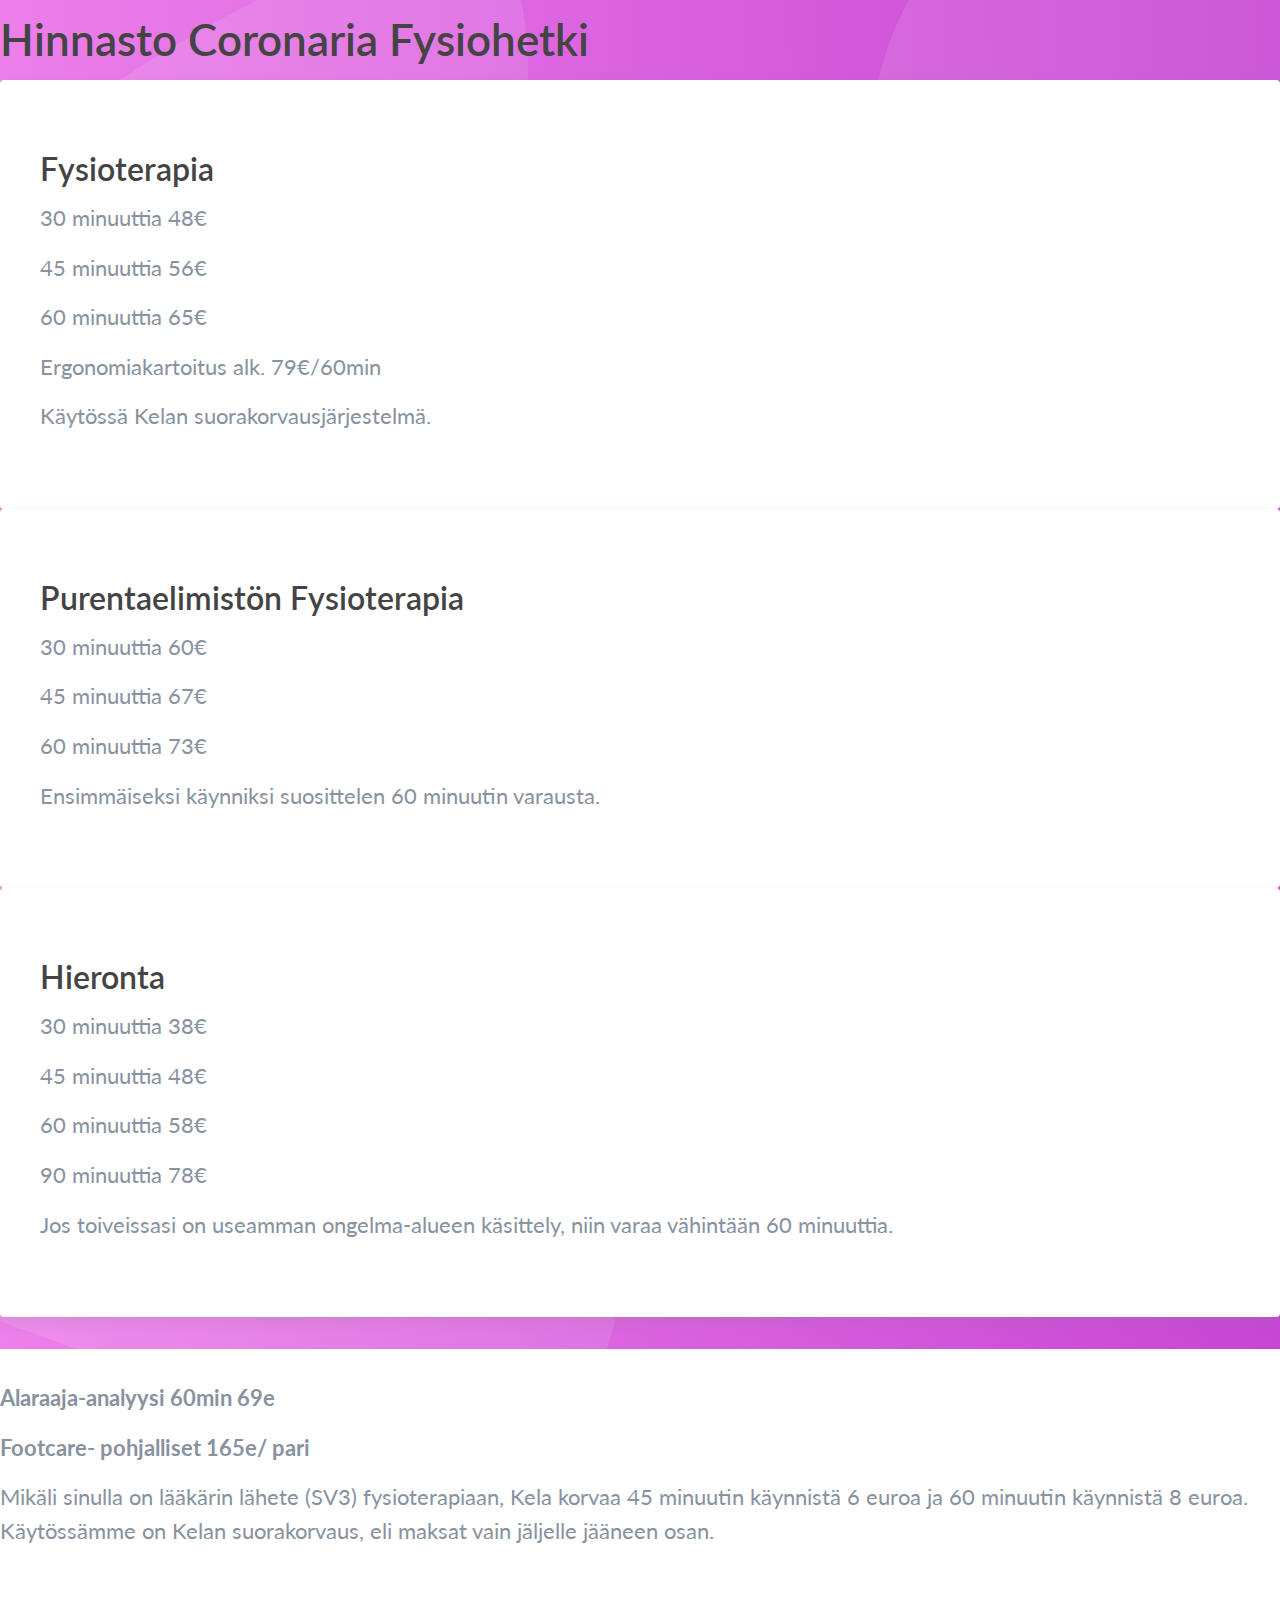
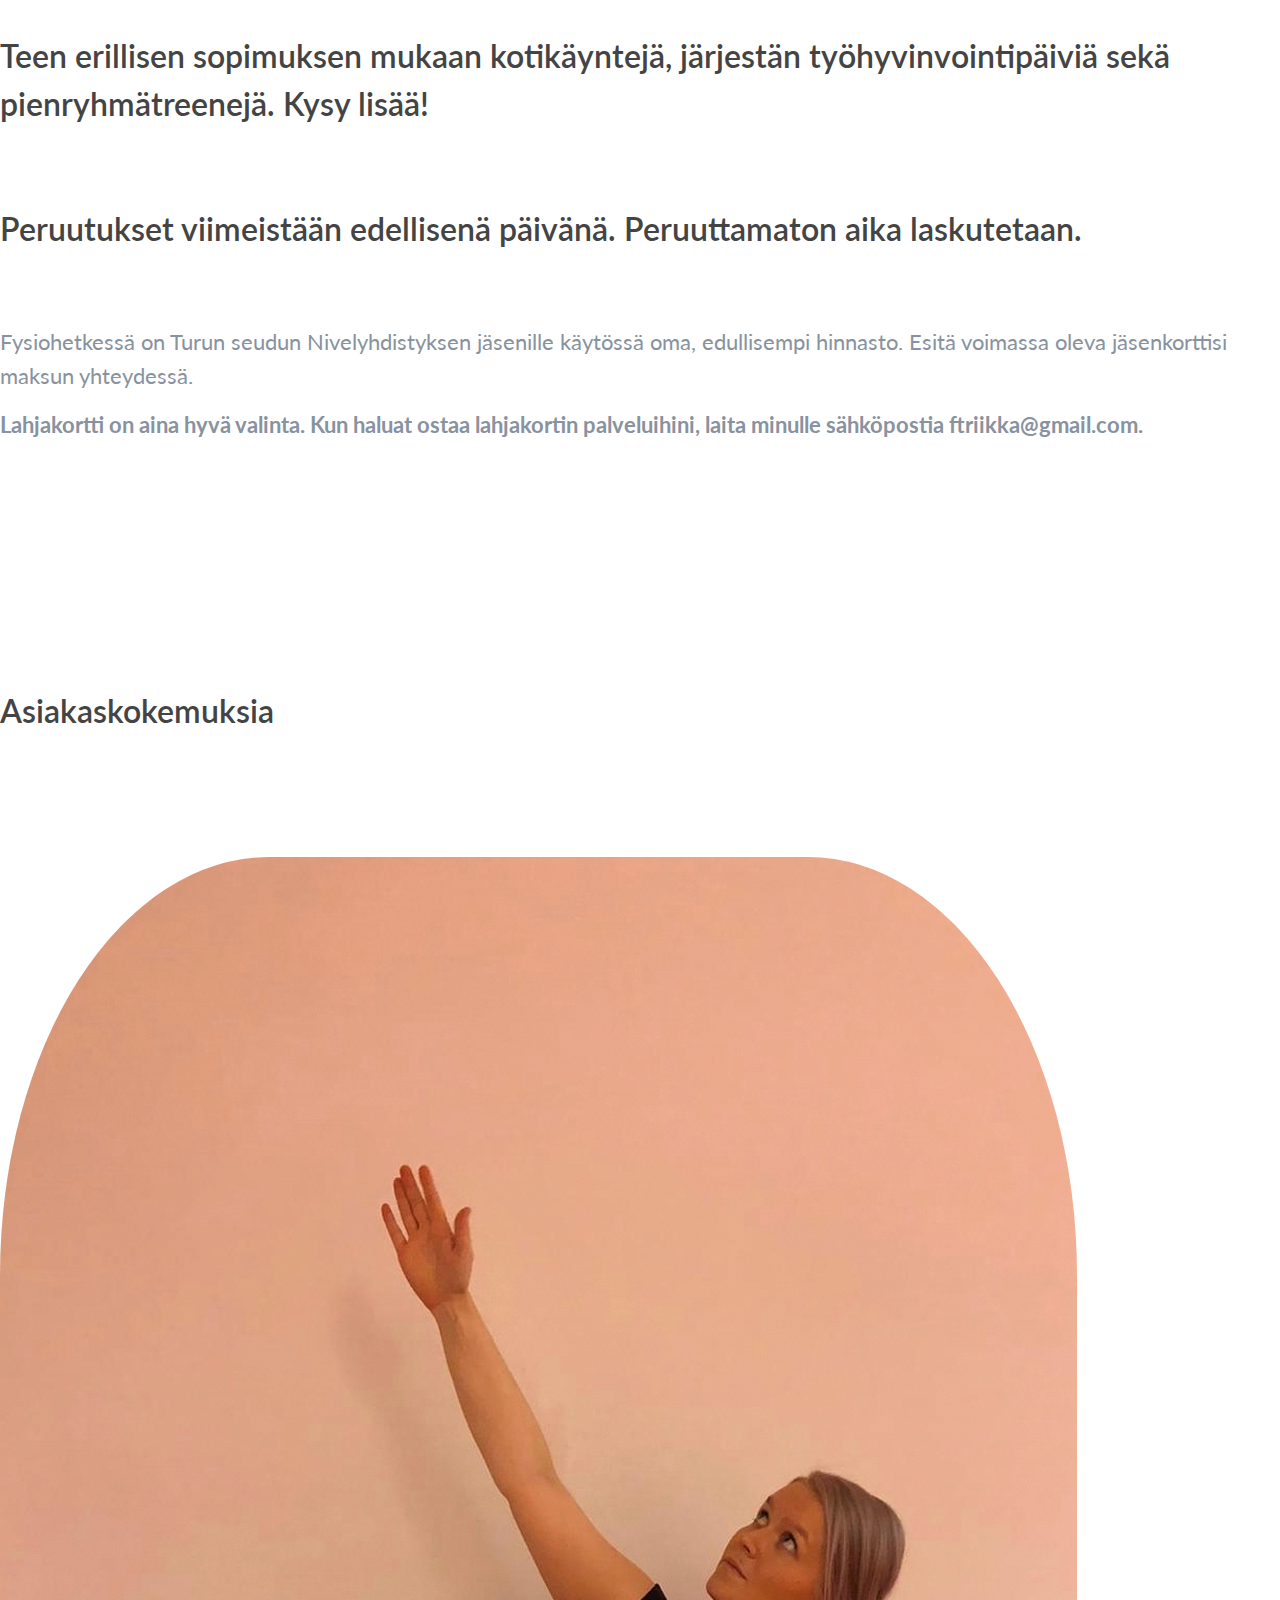
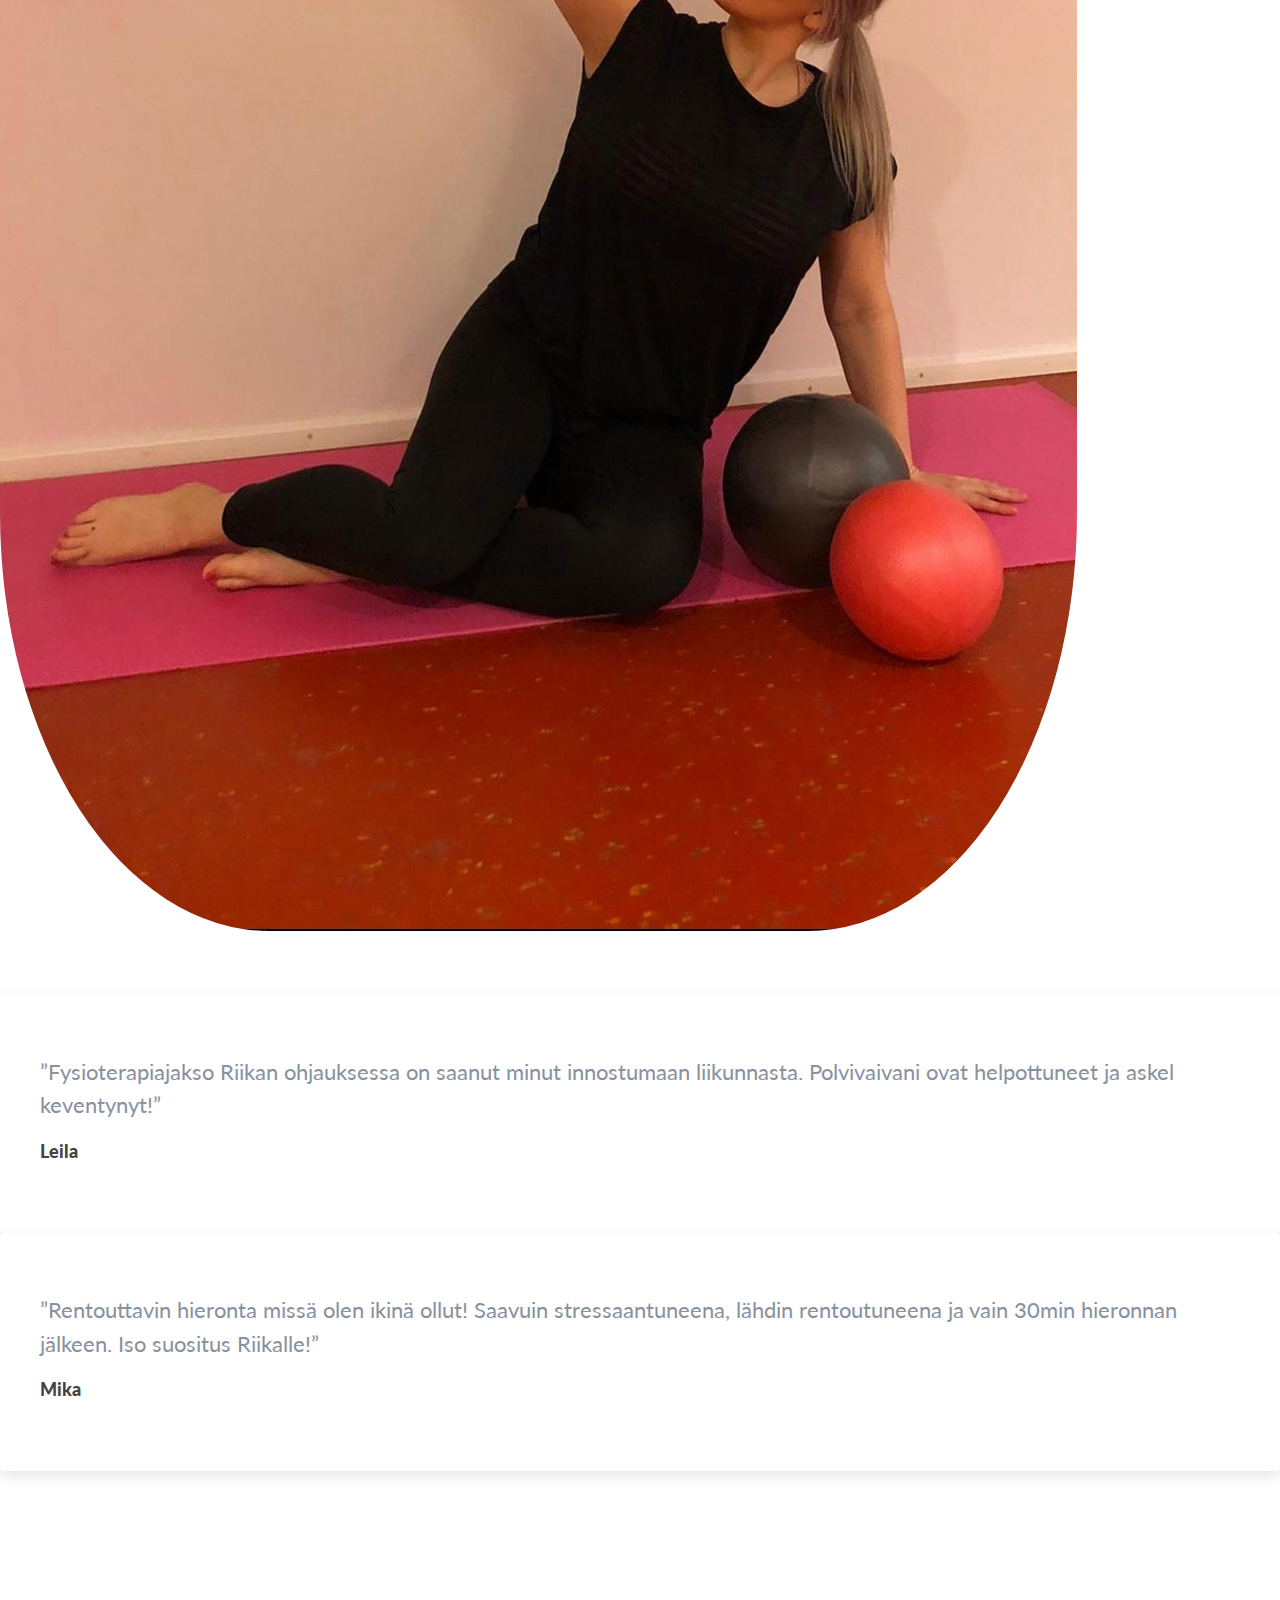
==== commit cc1b6716: "Update pricing and small fixes" ====
--- a/index.html
+++ b/index.html
@@ -109,7 +109,7 @@
         <div class="row text-center">
           <div class="col-12">            
             <p class="h2">              
-              Palvelen kahdessa eri toimipisteessä:              
+              Nettiajanvaraus:              
             </p>
           </div>
         </div>
@@ -119,33 +119,6 @@
         class="container py-5"
         style="background-image: url(images/shapes/1.svg)"
       >
-        <div class="row align-items-center justify-content-center">
-          <div class="col-lg-9 col-xl-6">
-            <div class="Ux-box">
-              <div class="row">
-                <div class="col-8 col-sm-6 col-md-4 col-xl-3 ml-auto mr-auto">
-                  <img
-                    alt="image"
-                    class="img-fluid rounded"
-                    src="./images/ihanalogo.png"
-                  />
-                </div>
-
-                <div class="col-md-8 mt-4 mt-md-0">
-                  <p class="lead">
-                    IHANA Kauneushoitola
-                  </p>
-                  <p><a class="lead" target="_blank" href="https://ihanakauneushoitola.fi/ajanvaraus/">Tästä nettiajanvaraukseen</a></p>
-                  <p class="lead">Valitse työntekijäksi <b>Riikka</b></p>
-
-                  <p class="h3 mt-4 mt-xl-5"><strong>Kauppakeskus Hansakortteli</strong></p>
-                  <p class="h3"><strong>Sisäänkäynti: Kristiinankatu 9</strong></p>
-                  <p class="h3"><strong>20100 Turku</strong></p>
-                  <p><em>044 240 9672</em></p>
-                </div>
-              </div>
-            </div>
-          </div>
 
           <div class="col-lg-9 col-xl-6 mt-4 mt-xl-0">
             <div class="Ux-box">
@@ -224,7 +197,7 @@
                 <img alt="image" class="img-fluid" src="./images/body-outline.svg">
               </div>
               <div class="col-9">
-                <h3><strong>Klassinen hieronta ja kuumakivihieronta</strong></h3>
+                <h3><strong>Klassinen hieronta</strong></h3>
                 <p>Jännittyneiden lihasten rentouttaminen. Mielen ja hermoston rentoutus. Kehonhuoltoa
                   liikkujalle.</p>
               </div>
@@ -342,10 +315,11 @@
           <div class="col-12 col-sm-10 col-md-8 m-auto col-lg-4 text-center">
             <div class="Ux-box p-4">
               <h2>Fysioterapia</h2>              
-              <p class="lead">30 minuuttia 47€</p>              
-              <p class="lead">45 minuuttia 55€</p>
-              <p class="lead">60 minuuttia 64€</p>              
+              <p class="lead">30 minuuttia 48€</p>              
+              <p class="lead">45 minuuttia 56€</p>
+              <p class="lead">60 minuuttia 65€</p>              
               
+              <p class="lead mt-5 mb-5">Ergonomiakartoitus alk. 79€/60min</p>
     
               <p class="lead mt-5 mb-5">Käytössä Kelan suorakorvausjärjestelmä.</p>
                   
@@ -355,9 +329,9 @@
           <div class="col-12 col-sm-10 col-md-8 m-auto col-lg-4 text-center pt-4 pt-lg-0">
             <div class="Ux-box p-4">
               <h2>Purentaelimistön Fysioterapia</h2>              
-              <p class="lead">30 minuuttia 59€</p>              
-              <p class="lead">45 minuuttia 66€</p>
-              <p class="lead">60 minuuttia 72€</p>              
+              <p class="lead">30 minuuttia 60€</p>              
+              <p class="lead">45 minuuttia 67€</p>
+              <p class="lead">60 minuuttia 73€</p>              
               
     
               <p class="lead mt-5 mb-5">Ensimmäiseksi käynniksi suosittelen 60 minuutin varausta.</p>
@@ -367,11 +341,11 @@
     
           <div class="col-12 col-sm-10 col-md-8 m-auto col-lg-4 text-center pt-4 pt-lg-0">
             <div class="Ux-box p-4">
-              <h2>Klassinen Hieronta</h2>              
-              <p class="lead">30 minuuttia 37€</p>              
-              <p class="lead">45 minuuttia 47€</p>
-              <p class="lead">60 minuuttia 57€</p>
-              <p class="lead">90 minuuttia 77€</p>
+              <h2>Hieronta</h2>              
+              <p class="lead">30 minuuttia 38€</p>              
+              <p class="lead">45 minuuttia 48€</p>
+              <p class="lead">60 minuuttia 58€</p>
+              <p class="lead">90 minuuttia 78€</p>
               
     
               <p class="lead mt-5 mb-5">Jos toiveissasi on useamman ongelma-alueen käsittely, niin varaa vähintään 60 minuuttia.</p>
@@ -410,60 +384,7 @@
           </div>
         </div>
     </section>
-    <section class="Ux-block fr-section-1" style="background-image: url(images/hero/pink2.svg);">
-      <div class="container fr-section-1">
-        <div class="row text-center">
-          <div class="col">
-            <h1 class="text-white">Hinnasto IHANA Kauneushoitola</h1>
-          </div>
-        </div>
-    
-        <div class="row mt-5 align-items-center">
-          <div class="col-12 col-sm-10 col-md-8 m-auto col-lg-4 text-center">
-            <div class="Ux-box p-4">
-              <h2>Kuumakivihieronta</h2>              
-              <p class="lead">60 minuuttia 68€</p>              
-              <p class="lead">90 minuuttia 82€</p>               
-              
-    
-              <p class="lead mt-5 mb-5">Jos pidät lämmöstä, tämä hemmotteleva ja rentouttava hoito sopii sinulle. Hieronta räätälöidään toiveidesi mukaan.</p>
-                  
-            </div>
-          </div>
-    
-          <div class="col-12 col-sm-10 col-md-8 m-auto col-lg-4 text-center pt-4 pt-lg-0">
-            <div class="Ux-box p-4">
-              <h2>Klassinen hieronta</h2>              
-              <p class="lead">30 minuuttia 35€</p>              
-              <p class="lead">45 minuuttia 45€</p>
-              <p class="lead">60 minuuttia 55€</p>
-              <p class="lead" style="margin-bottom: 30px;">90 minuuttia 75€</p>              
-              <p class="lead">Purentalihasten hieronta</p>
-              <p class="lead">60 minuuttia 60€</p>       
-              
-    
-              <p class="lead mt-5 mb-5">Jos toiveissasi on useamman ongelma-alueen käsittely, niin varaa vähintään 60 minuuttia.</p>
-                  
-            </div>
-          </div>
-    
-          <div class="col-12 col-sm-10 col-md-8 m-auto col-lg-4 text-center pt-4 pt-lg-0">
-            <div class="Ux-box p-4">
-              <h2>Muut palvelut</h2>              
-              <p class="lead">Aromahieronta</p>
-              <p class="lead">60 minuuttia 65€</p>
-                     
-              <p class="lead">Fysioterapia</p>
-              <p class="lead">60 minuuttia 61€</p>
-    
-              <p class="lead mt-5 mb-5">Palveluista voidaan myös räätälöidä yksilöllisiä hoitoja. Ota yhteyttä ja mietitään sinulle sopiva paketti.
-              </p>
-                  
-            </div>
-          </div>
-        </div>
-      </div>
-    </section>
+    
 
     <section class="Ux-block">
       <div class="container">
@@ -483,9 +404,6 @@
             <p class="lead">
               Fysiohetkessä on Turun seudun Nivelyhdistyksen jäsenille käytössä oma, edullisempi
               hinnasto. Esitä voimassa oleva jäsenkorttisi maksun yhteydessä.
-            </p>
-            <p class="lead">
-              Kauneushoitola Ihanassa opiskelija-alennus -10% voimassaolevalla opiskelijakortilla.
             </p>
             <p class="lead"><b>
               Lahjakortti on aina hyvä valinta. Kun haluat ostaa lahjakortin palveluihini, laita minulle
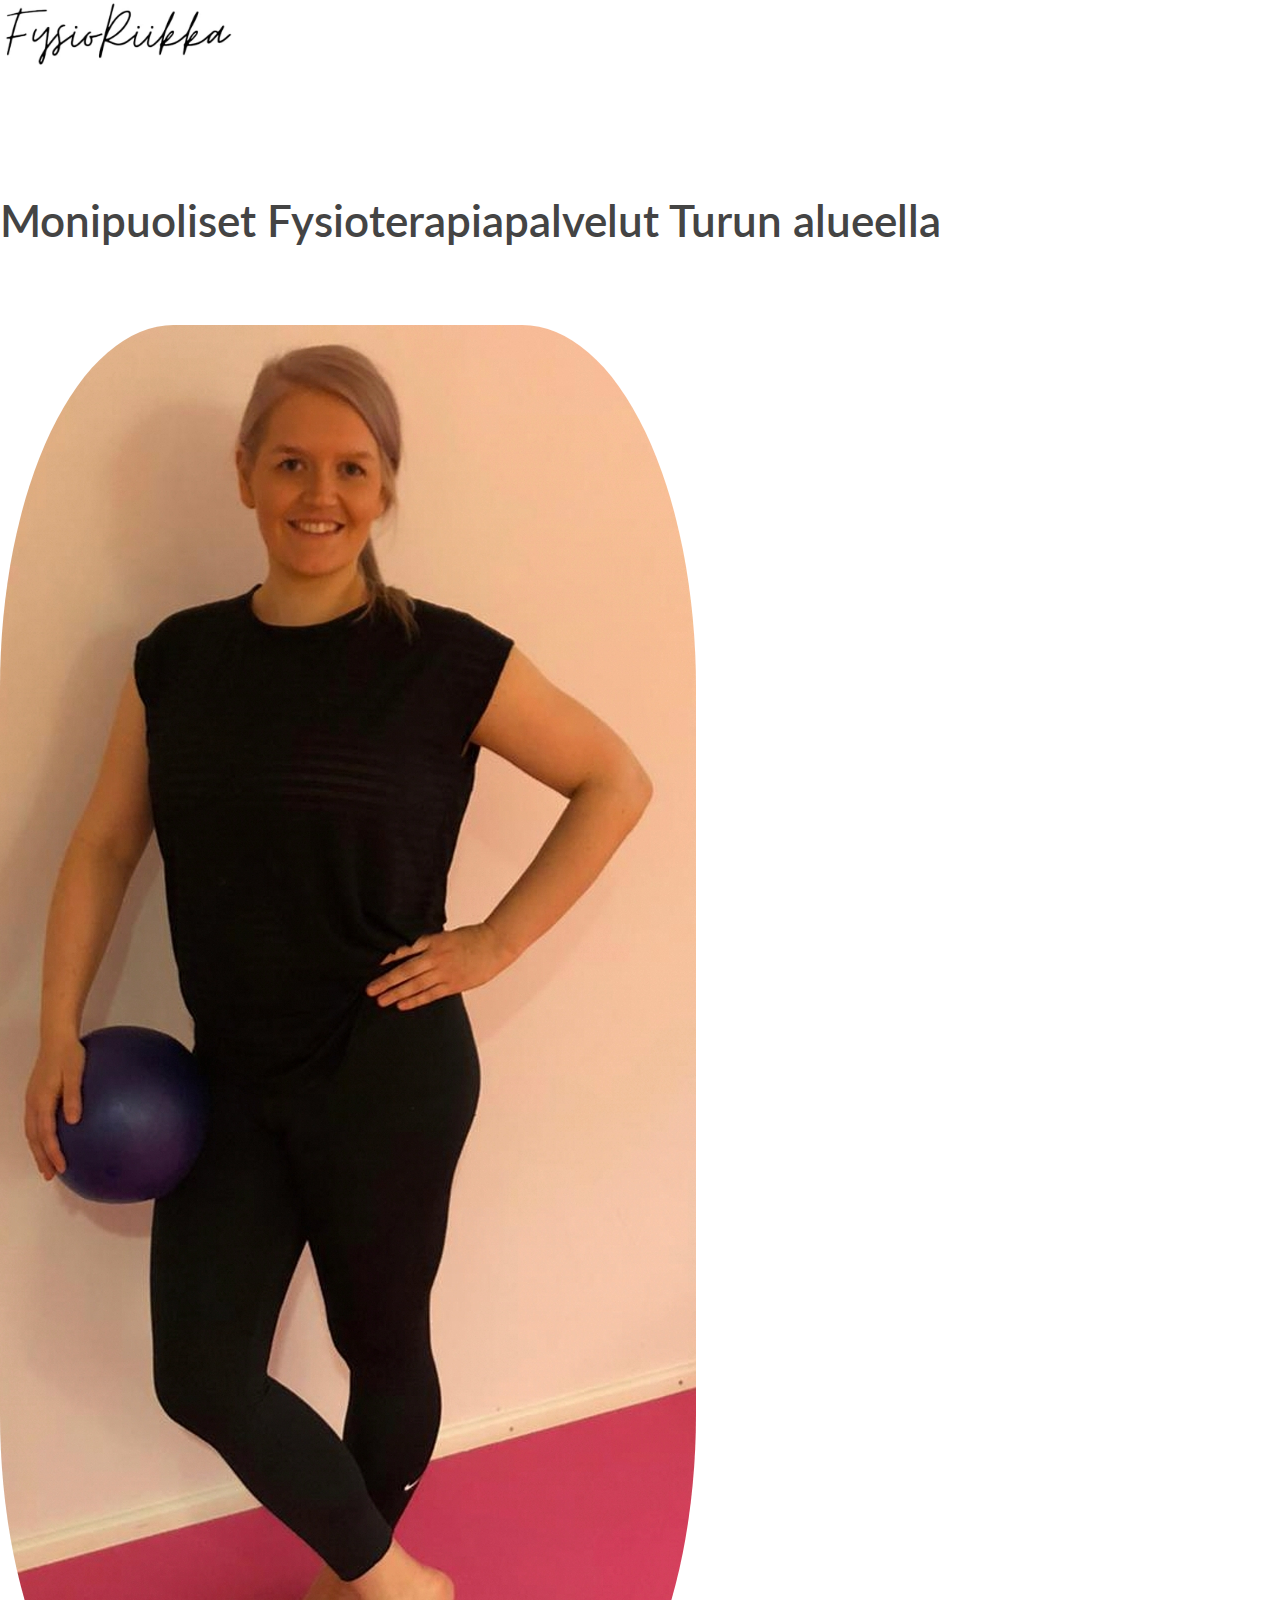
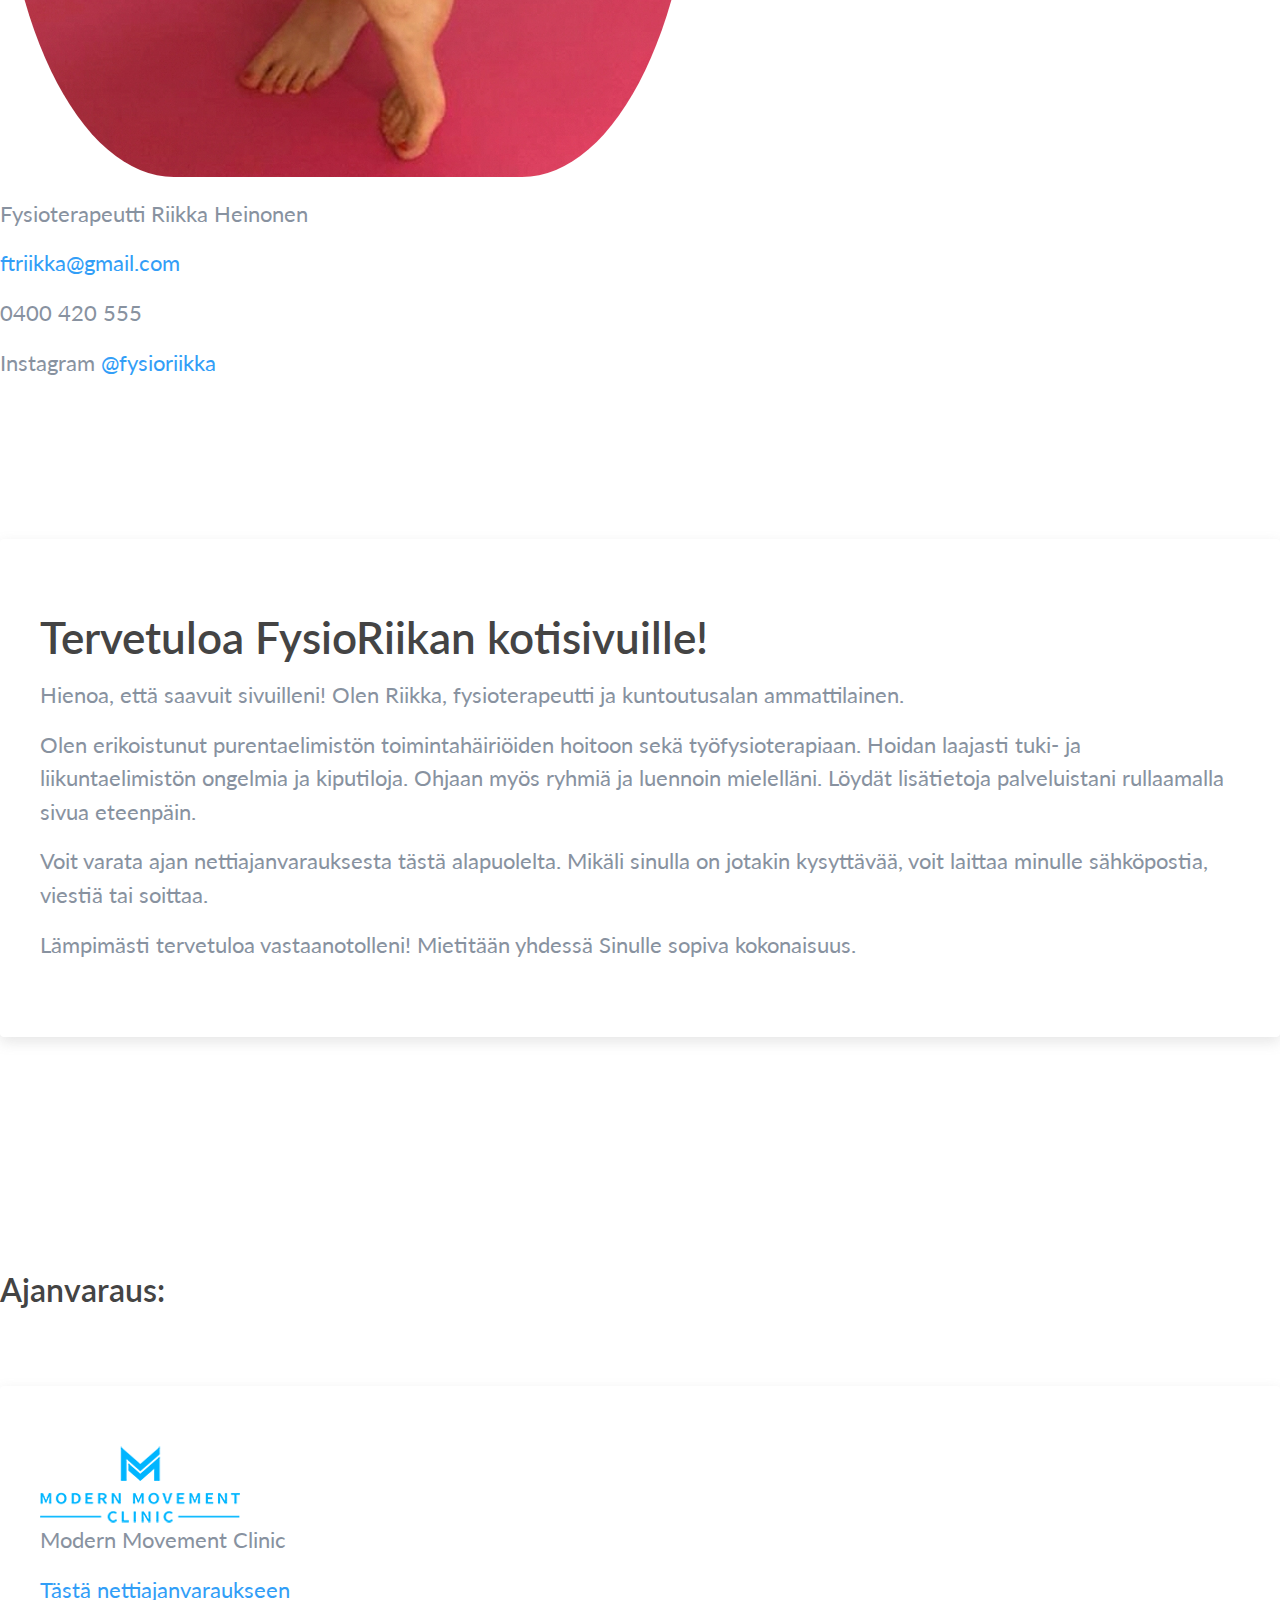
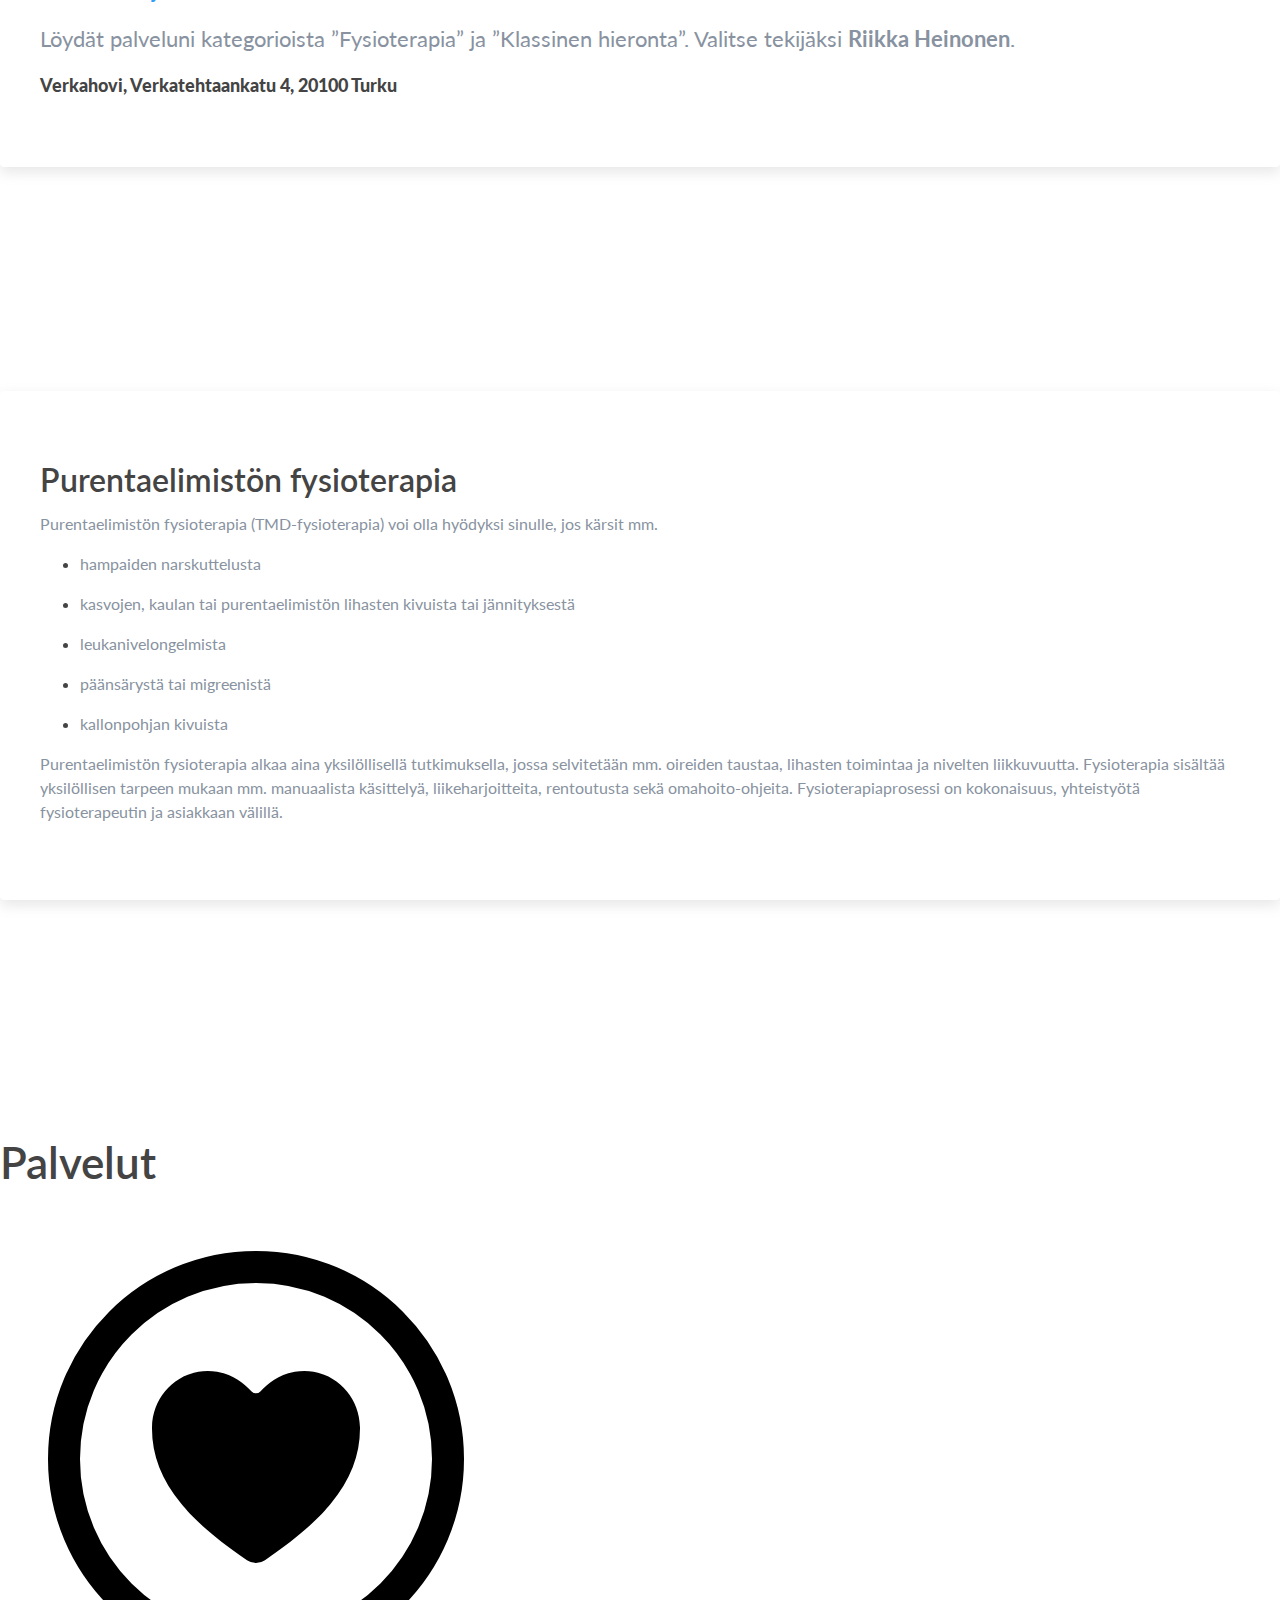
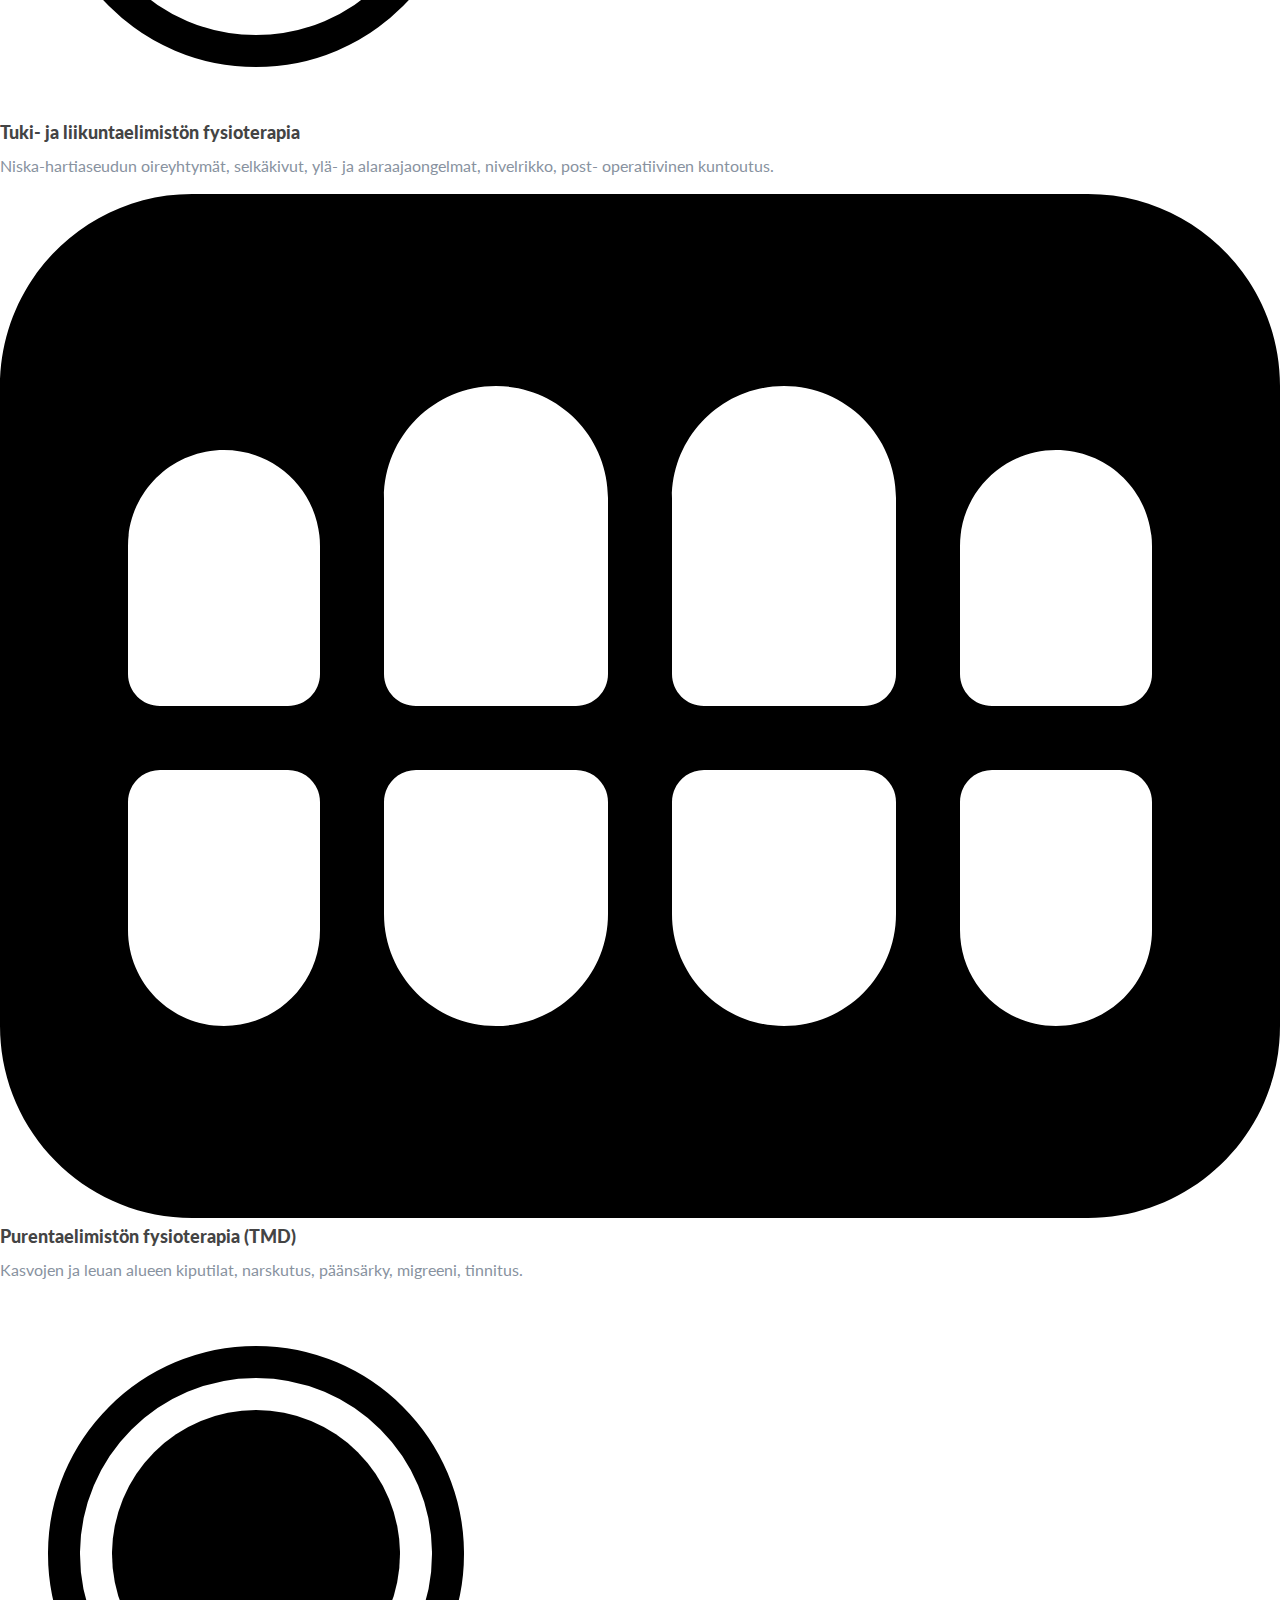
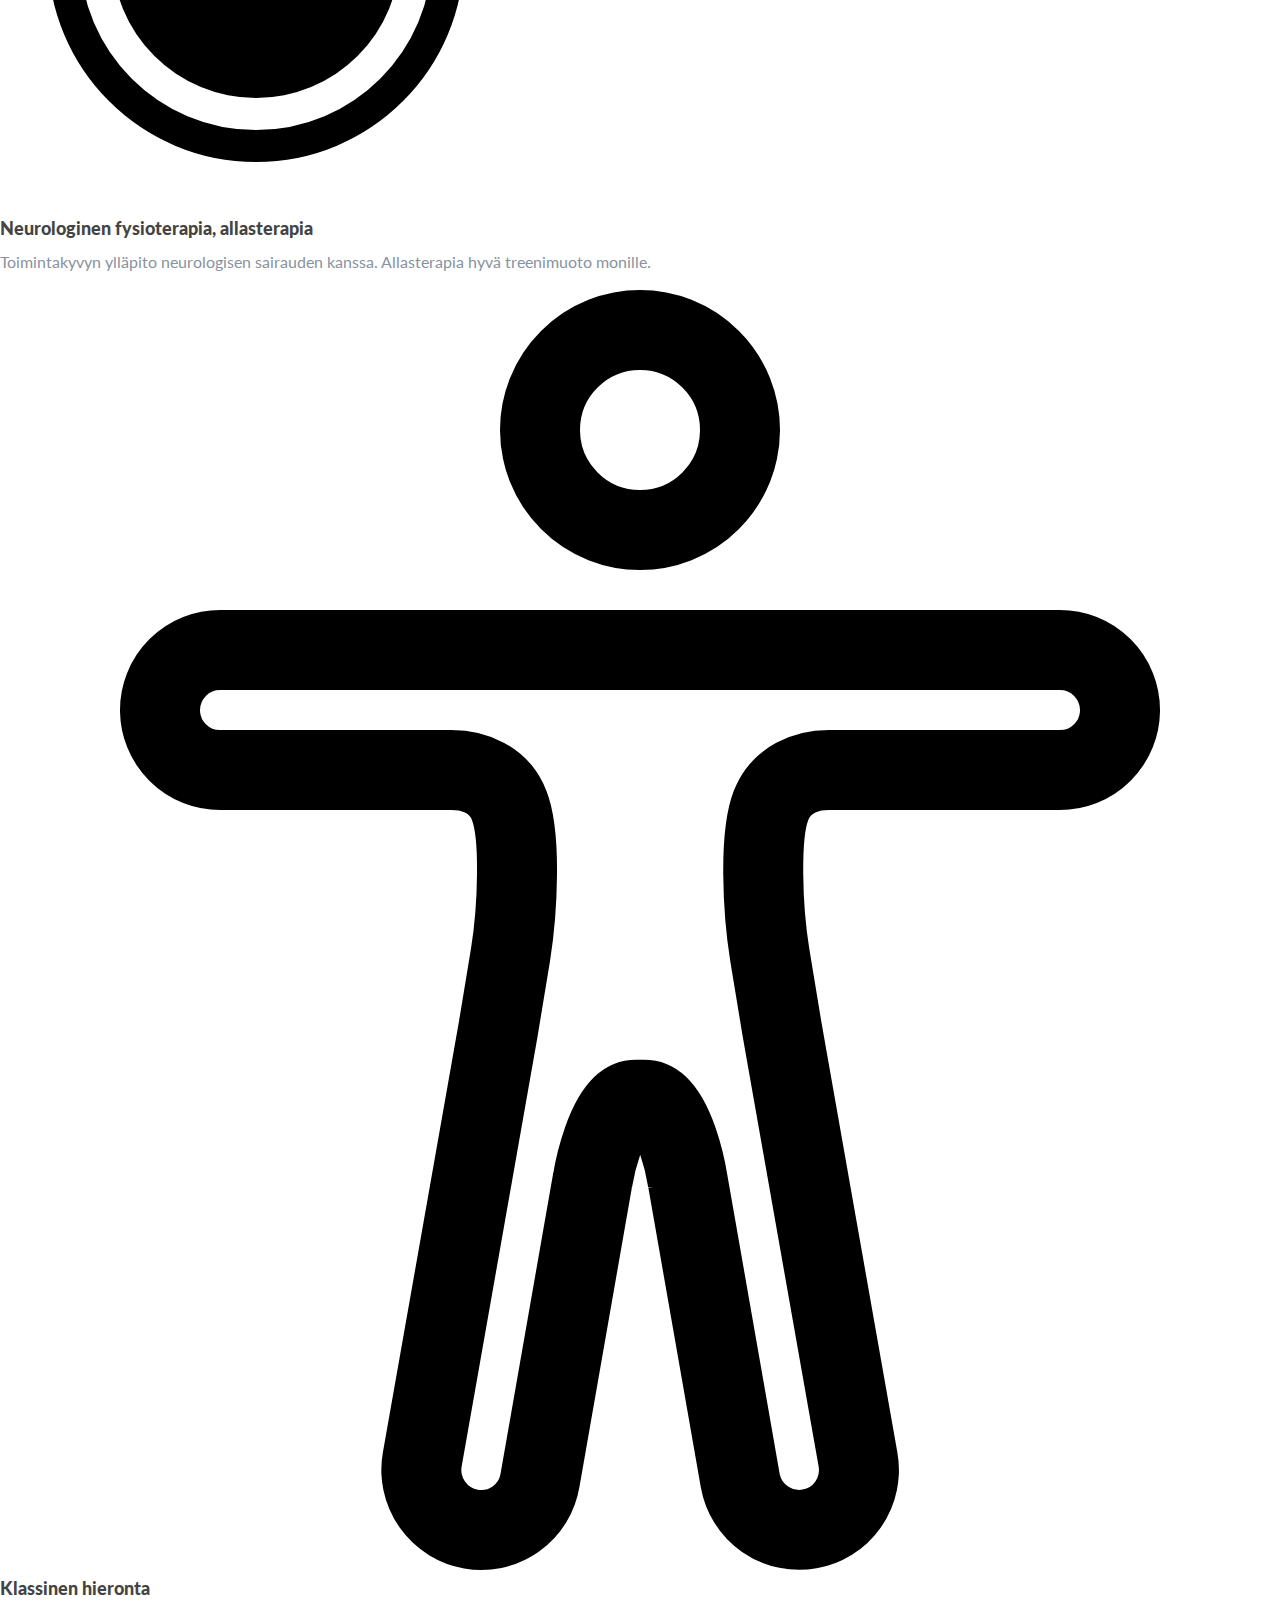
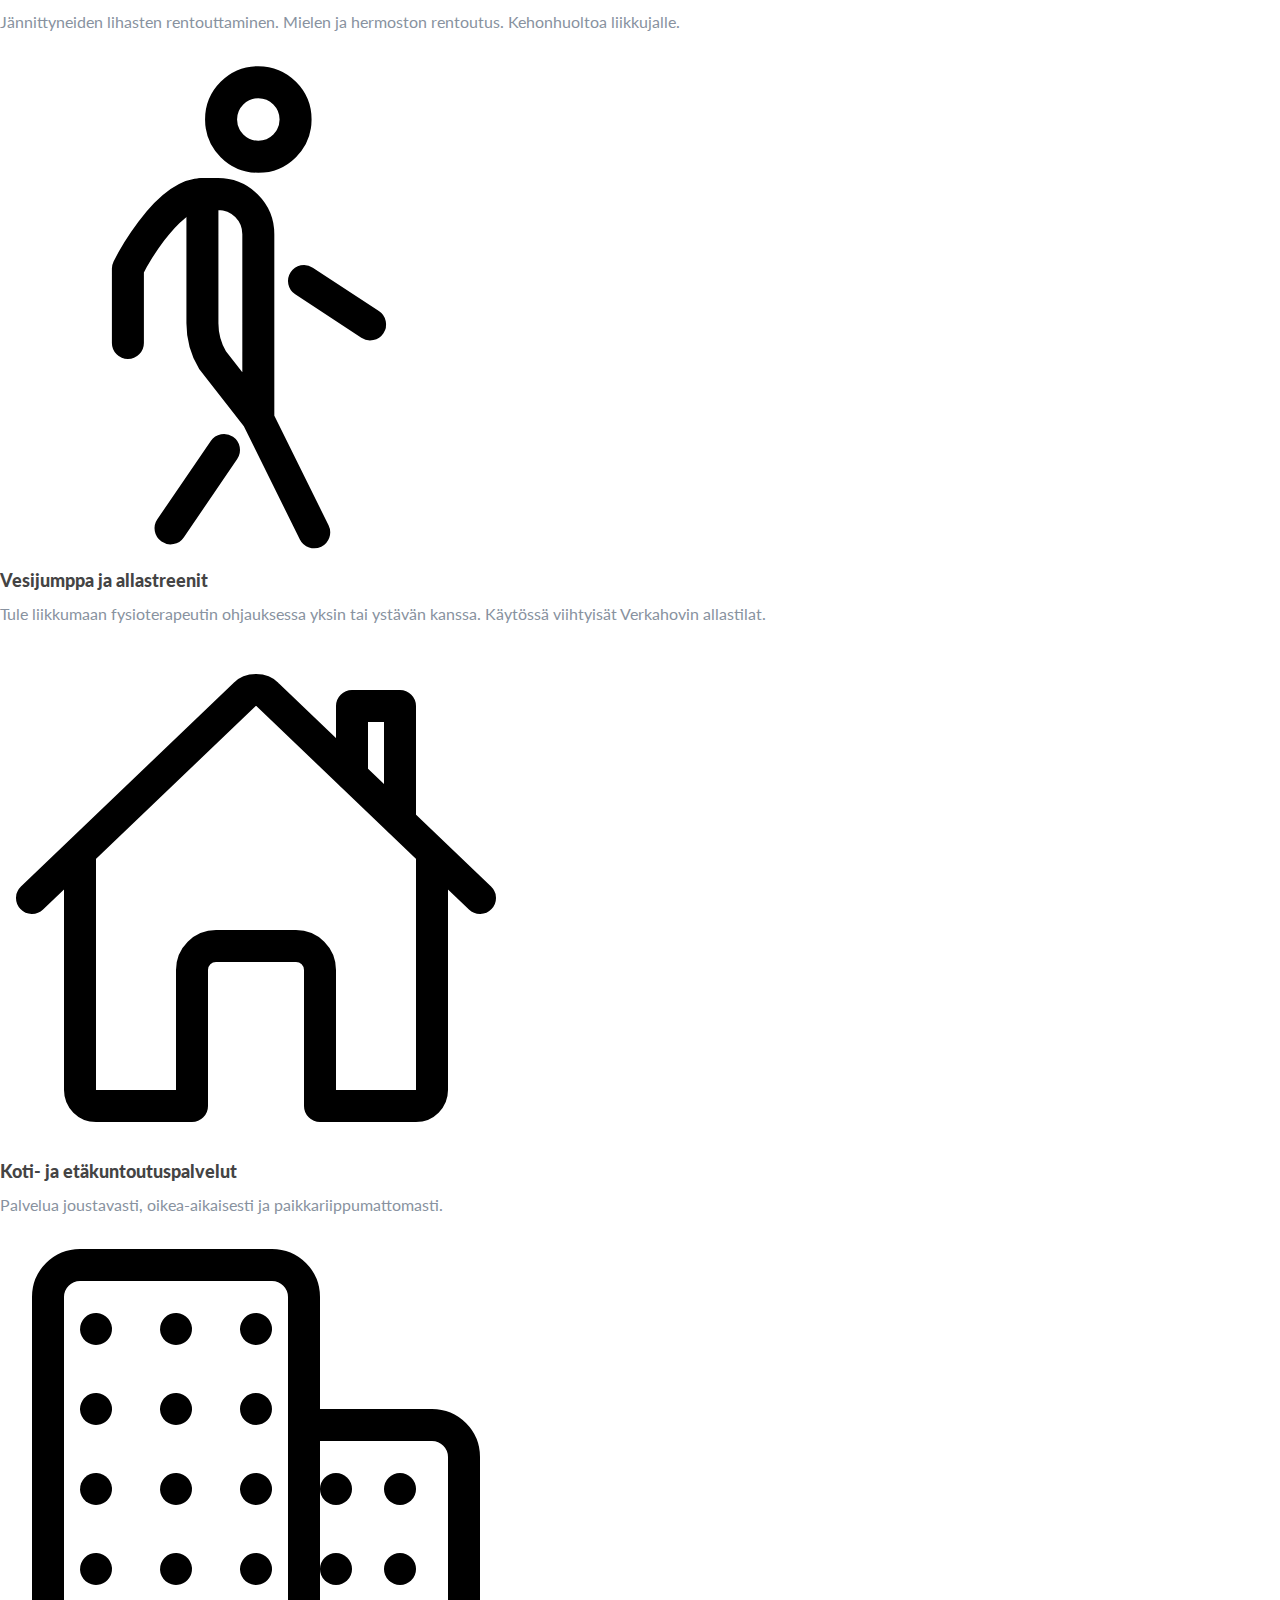
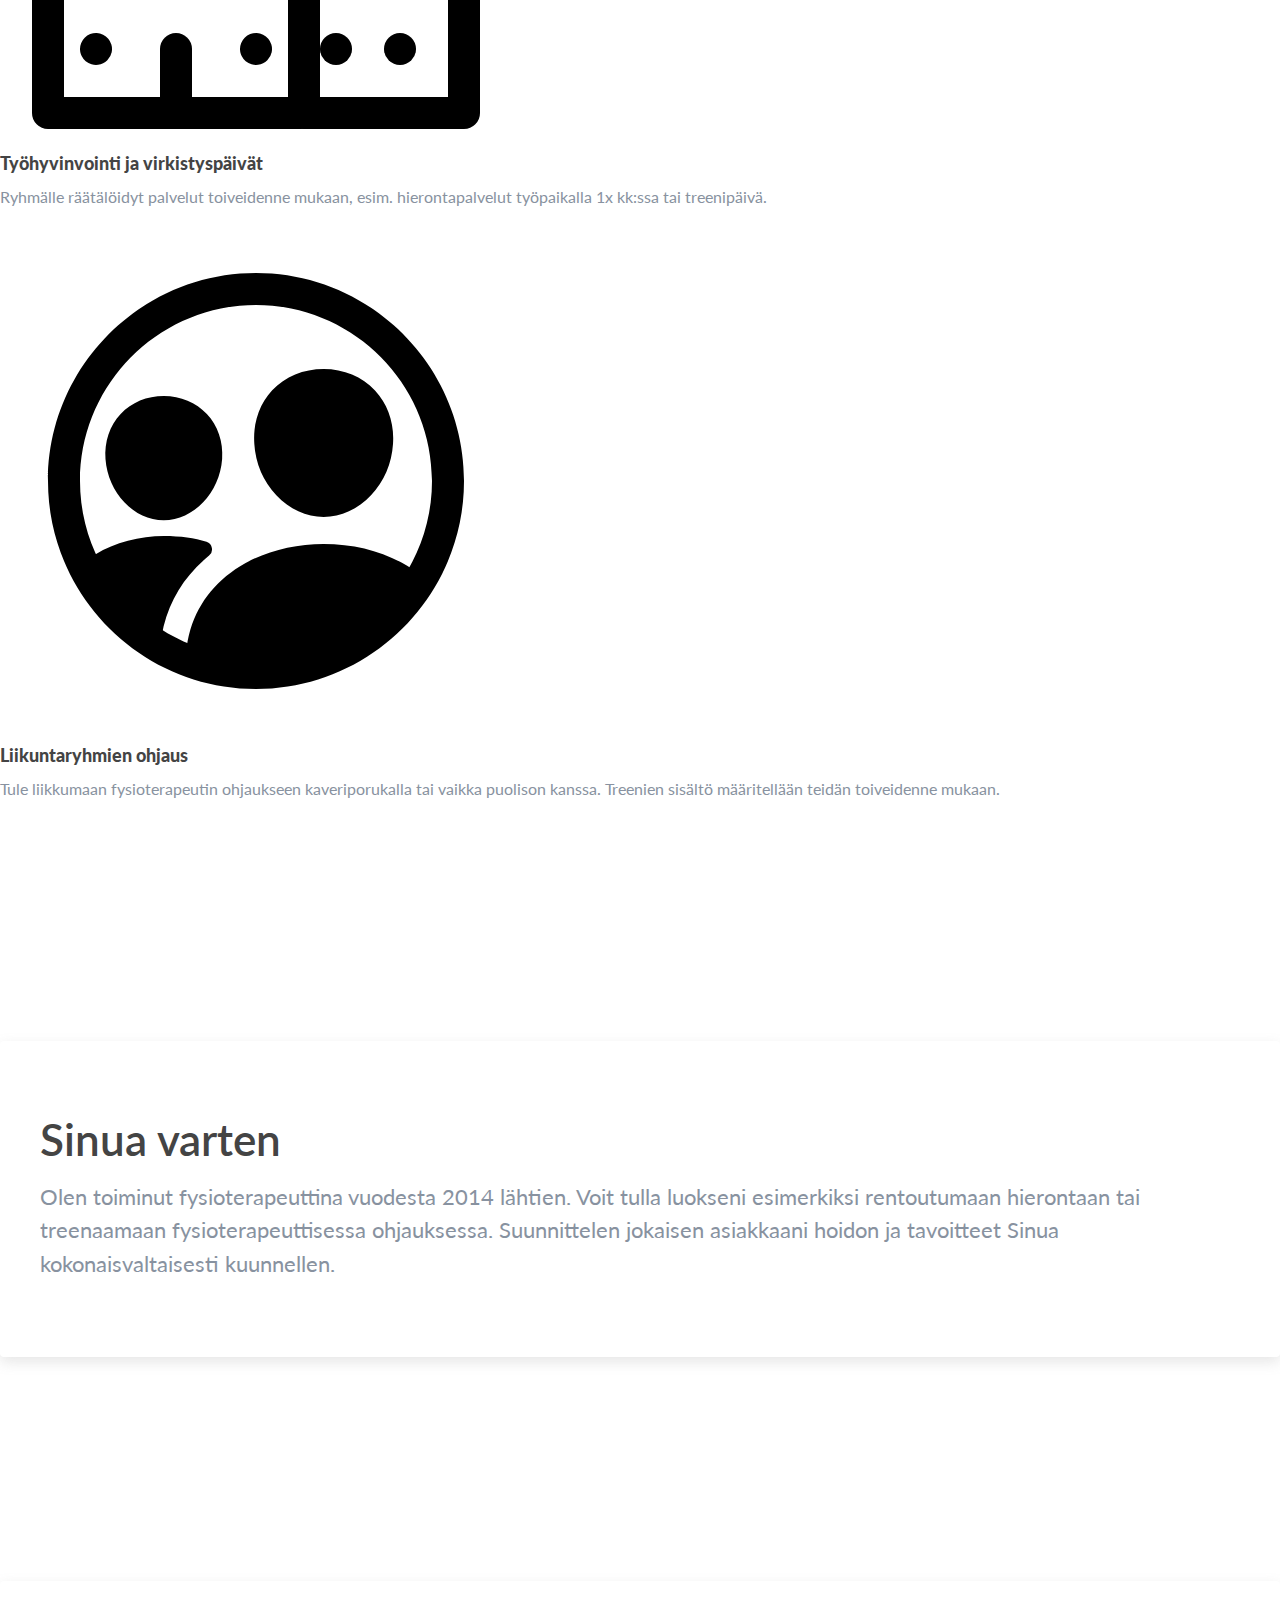
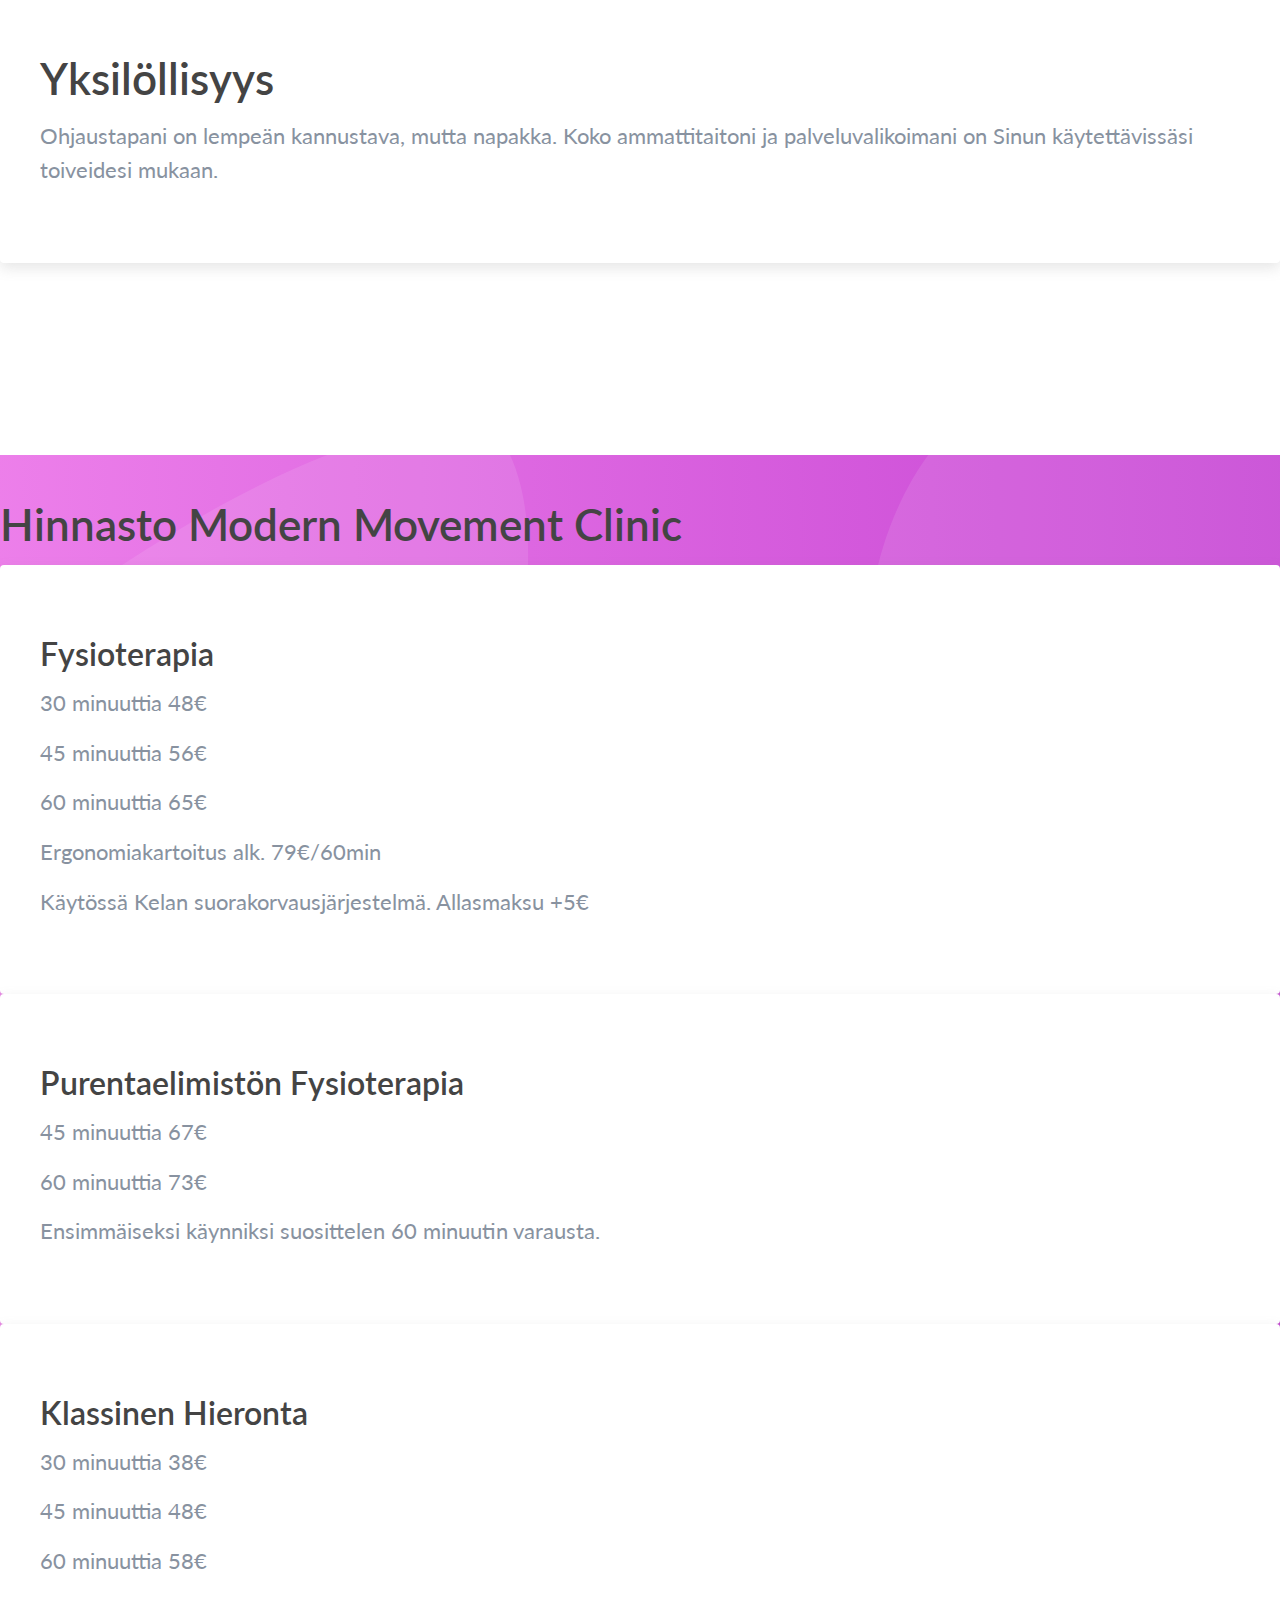
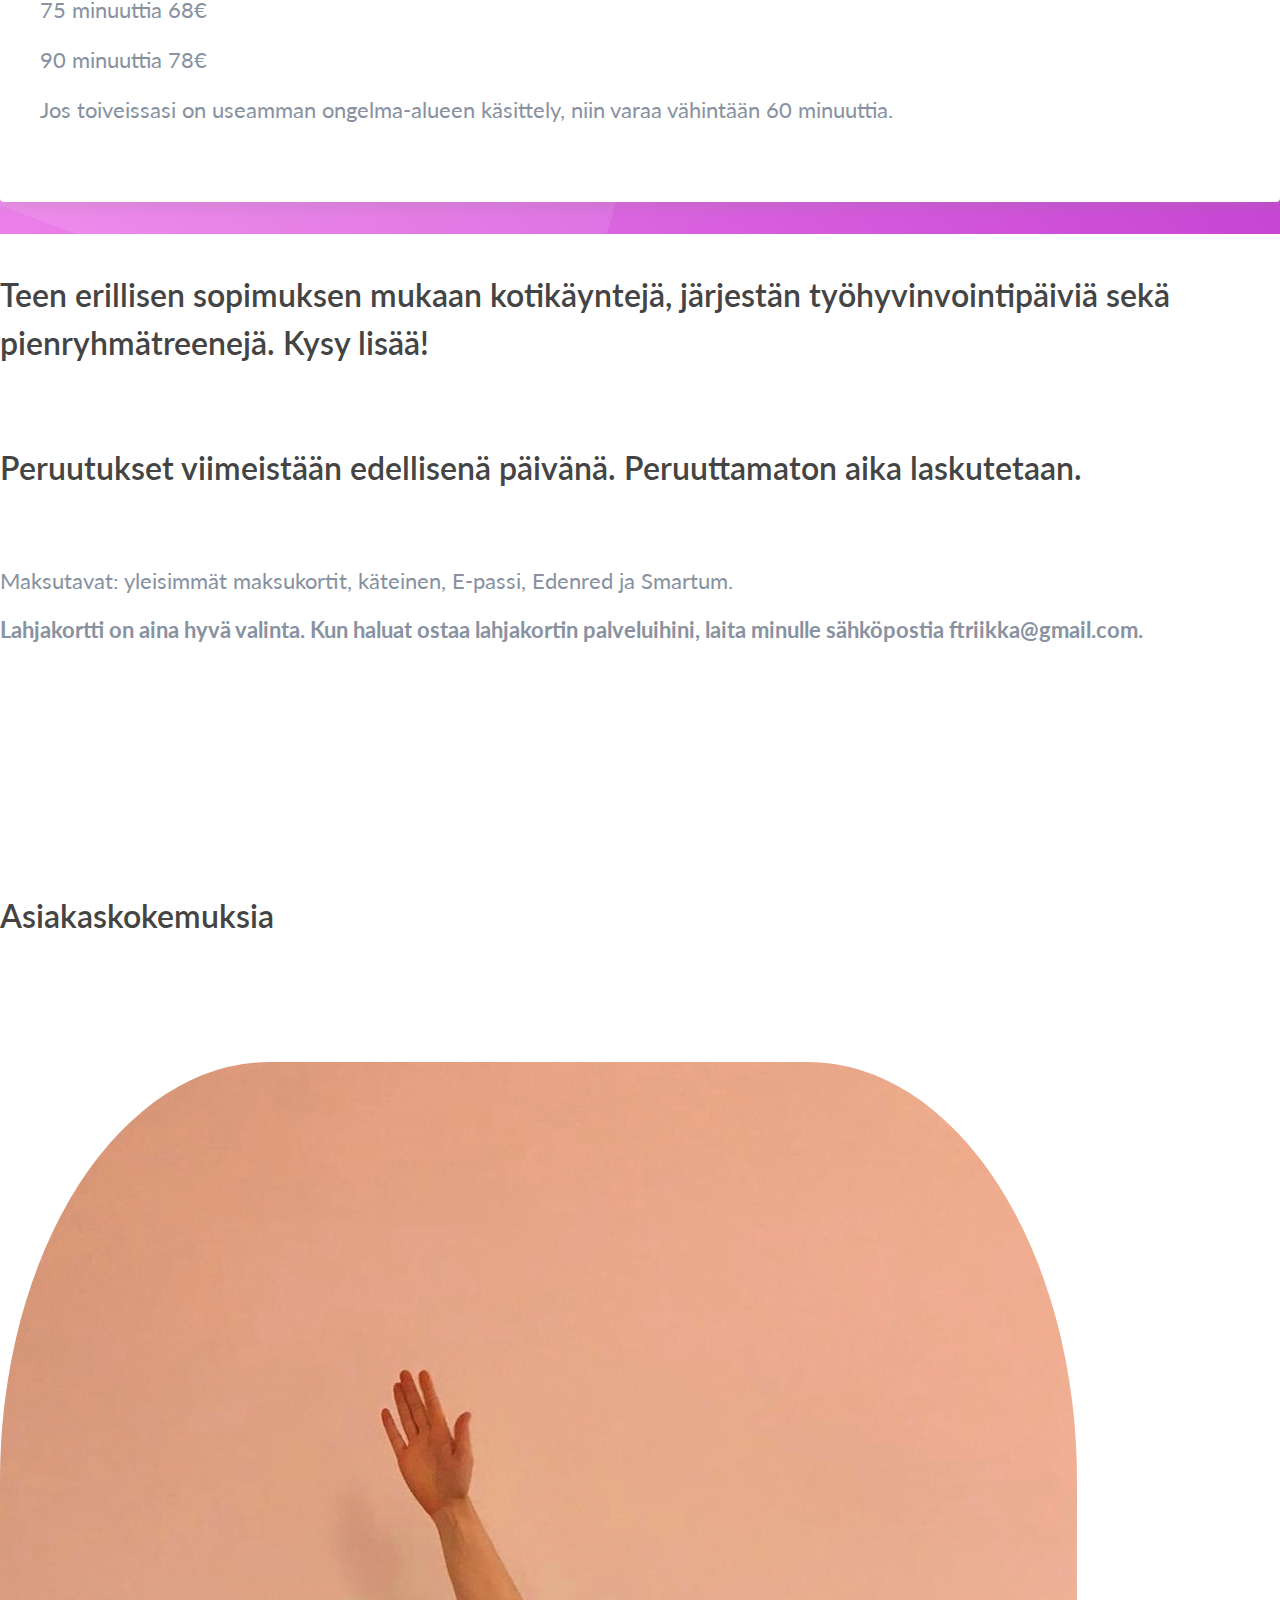
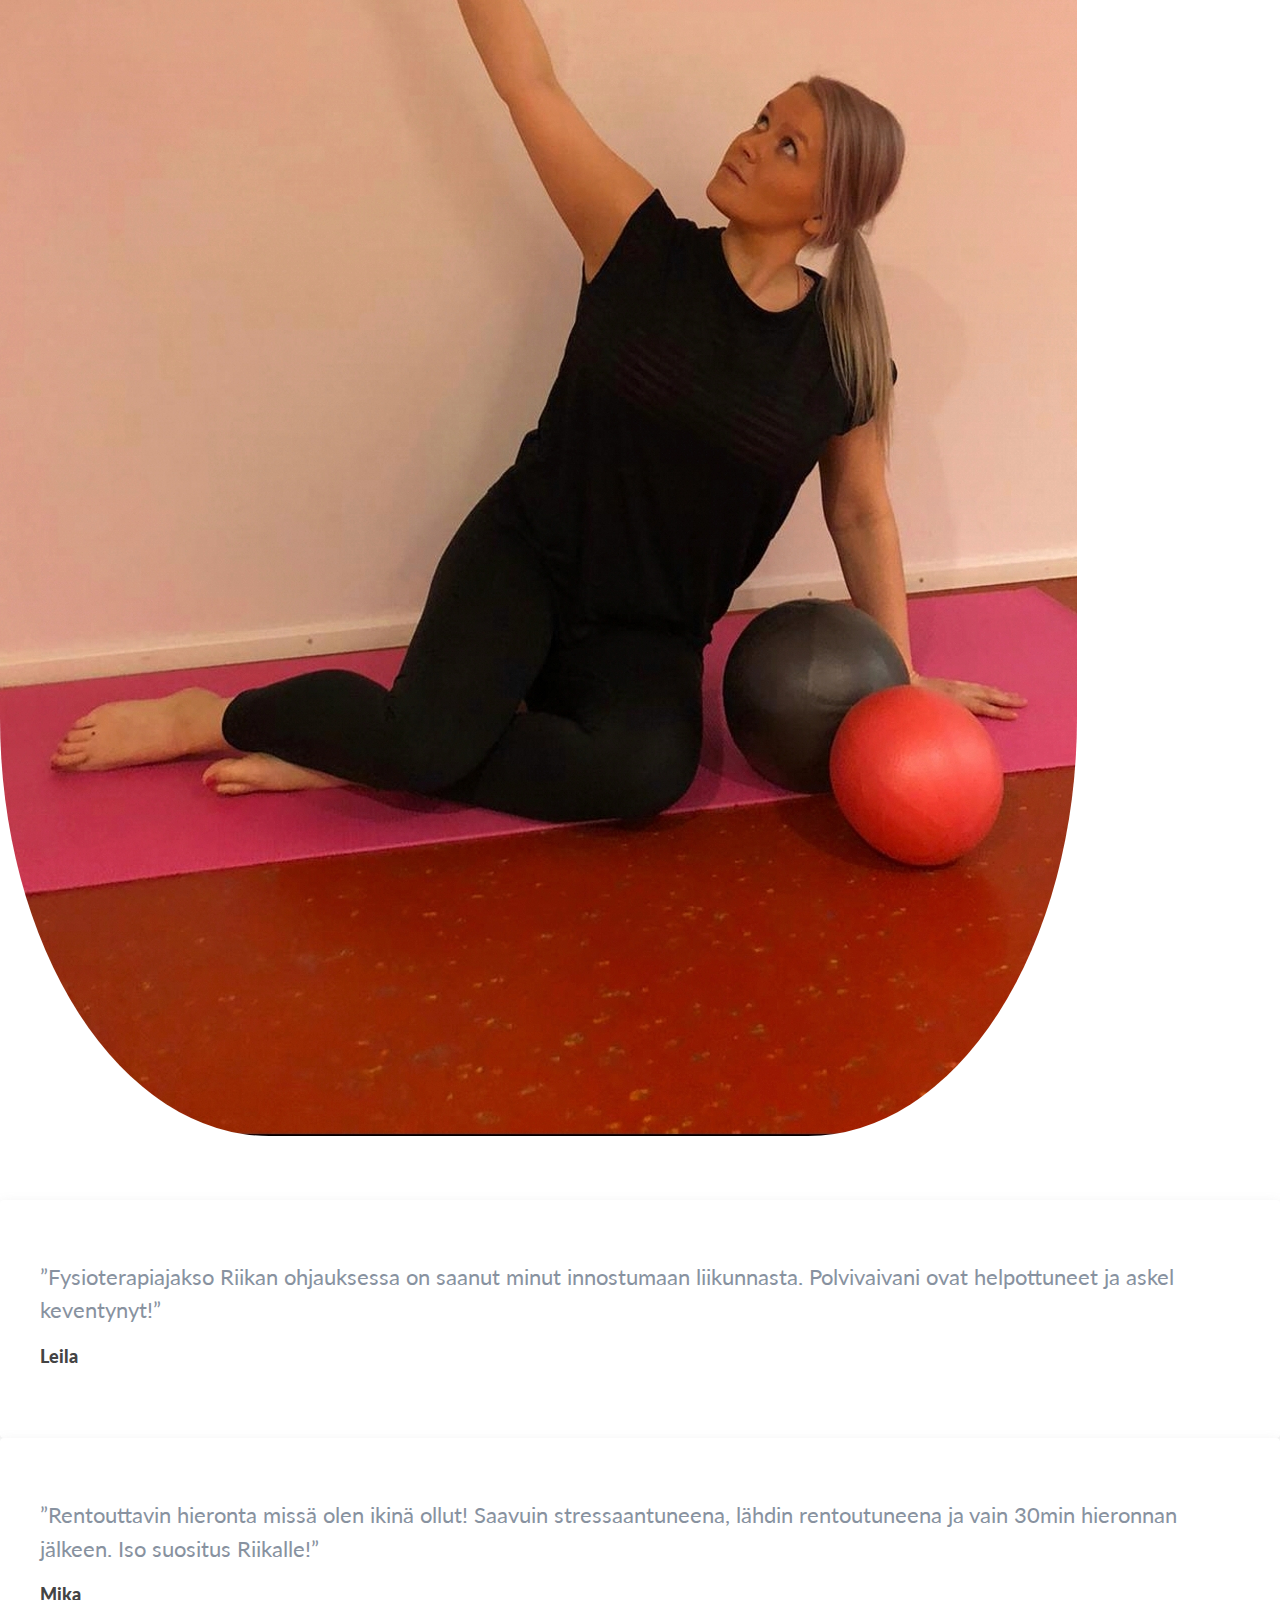
==== commit 4a5300d0: "update pricing to mmc" ====
--- a/index.html
+++ b/index.html
@@ -49,6 +49,7 @@
           </div>
         </div>
     </section>
+    
     <section class="Ux-block team-2">
       <div class="container">
         <div class="row text-center justify-content-center">
@@ -80,17 +81,10 @@
             <div class="Ux-box">
               <h1>Tervetuloa FysioRiikan kotisivuille!</h1>                                             
               <p class="lead">
-                Tarjoan laajasti erilaisia fysioterapiapalveluita. Teen
-                tuki- ja liikuntaelinfysioterapiaa sekä neurologista kuntoutusta. Hoidan siis asiakkaita, joilla
-                on esimerkiksi niska-, selkä- tai polvikipuja tai jokin neurologinen sairaus, kuten
-                Parkinsonin tauti tai aivoverenkiertohäiriön jälkitila. Yksilöohjausten lisäksi ohjaan ryhmiä
-                vedessä ja kuivalla maalla. 
+                Hienoa, että saavuit sivuilleni! Olen Riikka, fysioterapeutti ja kuntoutusalan ammattilainen.
               </p>
               <p class="lead">
-                Suuri kiinnostuksen kohteeni on myös purentaelimistön
-                fysioterapia. Jos sinulla on kipuja, jäykkyyttä ja toimintahäiriöitä kasvojen tai leuan
-                alueella, suosittelen lämpimästi kokeilemaan tätä fysioterapian muotoa vastaanotollani.
-                Teen myös yksilöllisiä Footcare-pohjallisia.
+                Olen erikoistunut purentaelimistön toimintahäiriöiden hoitoon sekä työfysioterapiaan. Hoidan laajasti tuki- ja liikuntaelimistön ongelmia ja kiputiloja. Ohjaan myös ryhmiä ja luennoin mielelläni. Löydät lisätietoja palveluistani rullaamalla sivua eteenpäin.
               </p>
               <p class="lead">
                 Voit varata ajan nettiajanvarauksesta tästä alapuolelta.
@@ -109,7 +103,7 @@
         <div class="row text-center">
           <div class="col-12">            
             <p class="h2">              
-              Nettiajanvaraus:              
+              Ajanvaraus:              
             </p>
           </div>
         </div>
@@ -127,19 +121,59 @@
                   <img
                     alt="image"
                     class="img-fluid rounded"
-                    src="./images/coronarialogo.svg"
+                    src="./images/mmclogo.png"
                   />
                 </div>
 
                 <div class="col-md-8 mt-4 mt-md-0">
                   <p class="lead">
-                    Coronaria Turku Fysiohetki
-                  </p>
-                  <p><a class="lead" target="_blank" href="https://ajanvaraus.coronaria.fi/fysioterapia.html">Tästä nettiajanvaraukseen</a></p>
-                  <p class="lead">Valitse asiantuntijaksi <b>Riikka Heinonen</b></p>
-
-                  <p class="h3 mt-4 mt-xl-5"><strong>Verkahovi, Verkatehtaankatu 4, 20100 Turku</strong></p>
-                  <p><em>044 702 2220</em></p>
+                    Modern Movement Clinic
+                  </p>
+                  <p><a class="lead" target="_blank" href="https://mmclinic.fi/ajanvaraus/">Tästä nettiajanvaraukseen</a></p>
+                  <p class="lead">Löydät palveluni kategorioista ”Fysioterapia” ja ”Klassinen hieronta”. Valitse tekijäksi <b>Riikka Heinonen</b>.</p>
+
+                  <p class="h3 mt-4 mt-xl-5"><strong>Verkahovi, Verkatehtaankatu 4, 20100 Turku</strong></p>                  
+                </div>
+              </div>
+            </div>
+          </div>
+        </div>
+      </div>
+    </section>
+
+    <section class="Ux-block py-5 fr-section-1">
+      <div
+        class="container py-5"
+        style="background-image: url(images/shapes/1.svg)"
+      >
+        <div class="row align-items-center justify-content-center">
+          <div class="col-lg-9 col-xl-6">
+            <div class="Ux-box">
+              <div class="row">
+                <div class="col-md-8 mt-4 mt-md-0">
+                  <h2>
+                    Purentaelimistön fysioterapia
+                  </h2>
+                  <p>Purentaelimistön fysioterapia (TMD-fysioterapia) voi olla hyödyksi sinulle, jos kärsit mm.</p>
+                  
+                  <ul>
+                    <li>
+                      <p>hampaiden narskuttelusta</p>
+                    </li>
+                    <li>
+                      <p>kasvojen, kaulan tai purentaelimistön lihasten kivuista tai jännityksestä</p>
+                    </li>
+                    <li>
+                      <p>leukanivelongelmista</p>
+                    </li>
+                    <li>
+                      <p>päänsärystä tai migreenistä</p>
+                    </li>
+                    <li>
+                      <p>kallonpohjan kivuista</p>
+                    </li>
+                  </ul>
+                  <p>Purentaelimistön fysioterapia alkaa aina yksilöllisellä tutkimuksella, jossa selvitetään mm. oireiden taustaa, lihasten toimintaa ja nivelten liikkuvuutta. Fysioterapia sisältää yksilöllisen tarpeen mukaan mm. manuaalista käsittelyä, liikeharjoitteita, rentoutusta sekä omahoito-ohjeita. Fysioterapiaprosessi on kokonaisuus, yhteistyötä fysioterapeutin ja asiakkaan välillä.</p>
                 </div>
               </div>
             </div>
@@ -212,8 +246,8 @@
                 <img alt="image" class="img-fluid" src="./images/walk-outline.svg">
               </div>
               <div class="col-9">
-                <h3><strong>Footcare- tukipohjalliset sekä alaraaja-analyysit</strong></h3>
-                <p>Valokuvaskannerilla yksillölliset pohjalliset avuksi ja ennaltaehkäisyksi alaraajaongelmiin. Tutustu lisää <a target="_blank" href="https://www.footcare.fi/">tästä</a>.</p>
+                <h3><strong>Vesijumppa ja allastreenit</strong></h3>
+                <p>Tule liikkumaan fysioterapeutin ohjauksessa yksin tai ystävän kanssa. Käytössä viihtyisät Verkahovin allastilat.</p>
               </div>
             </div>
           </div>
@@ -307,7 +341,7 @@
       <div class="container">
         <div class="row text-center">
           <div class="col">
-            <h1 class="text-white">Hinnasto Coronaria Fysiohetki</h1>
+            <h1 class="text-white">Hinnasto Modern Movement Clinic</h1>
           </div>
         </div>
     
@@ -317,11 +351,11 @@
               <h2>Fysioterapia</h2>              
               <p class="lead">30 minuuttia 48€</p>              
               <p class="lead">45 minuuttia 56€</p>
-              <p class="lead">60 minuuttia 65€</p>              
+              <p class="lead">60 minuuttia 65€</p>        
               
               <p class="lead mt-5 mb-5">Ergonomiakartoitus alk. 79€/60min</p>
-    
-              <p class="lead mt-5 mb-5">Käytössä Kelan suorakorvausjärjestelmä.</p>
+              
+              <p class="lead mt-5 mb-5">Käytössä Kelan suorakorvausjärjestelmä. Allasmaksu +5€</p>
                   
             </div>
           </div>
@@ -329,7 +363,6 @@
           <div class="col-12 col-sm-10 col-md-8 m-auto col-lg-4 text-center pt-4 pt-lg-0">
             <div class="Ux-box p-4">
               <h2>Purentaelimistön Fysioterapia</h2>              
-              <p class="lead">30 minuuttia 60€</p>              
               <p class="lead">45 minuuttia 67€</p>
               <p class="lead">60 minuuttia 73€</p>              
               
@@ -341,35 +374,17 @@
     
           <div class="col-12 col-sm-10 col-md-8 m-auto col-lg-4 text-center pt-4 pt-lg-0">
             <div class="Ux-box p-4">
-              <h2>Hieronta</h2>              
+              <h2>Klassinen Hieronta</h2>              
               <p class="lead">30 minuuttia 38€</p>              
               <p class="lead">45 minuuttia 48€</p>
               <p class="lead">60 minuuttia 58€</p>
+              <p class="lead">75 minuuttia 68€</p>
               <p class="lead">90 minuuttia 78€</p>
               
     
               <p class="lead mt-5 mb-5">Jos toiveissasi on useamman ongelma-alueen käsittely, niin varaa vähintään 60 minuuttia.</p>
                   
             </div>
-          </div>
-        </div>
-      </div>
-    </section>
-    <section class="Ux-block">
-      <div class="container">
-        <div class="row justify-content-center">
-          <div class="col col-md-8 text-center">            
-            <p class="lead">
-              <b>Alaraaja-analyysi 60min 69e</b>
-            </p>
-            <p class="lead">              
-              <b>Footcare- pohjalliset 165e/ pari</b>
-            </p>
-            <p class="lead">
-              Mikäli sinulla on lääkärin lähete (SV3) fysioterapiaan, Kela korvaa 45 minuutin käynnistä 6
-              euroa ja 60 minuutin käynnistä 8 euroa. Käytössämme on Kelan suorakorvaus, eli maksat
-              vain jäljelle jääneen osan.
-            </p>
           </div>
         </div>
       </div>
@@ -384,7 +399,6 @@
           </div>
         </div>
     </section>
-    
 
     <section class="Ux-block">
       <div class="container">
@@ -400,11 +414,8 @@
     <section class="Ux-block fr-section-1">
       <div class="container">
         <div class="row justify-content-center">
-          <div class="col col-md-8 text-center">            
-            <p class="lead">
-              Fysiohetkessä on Turun seudun Nivelyhdistyksen jäsenille käytössä oma, edullisempi
-              hinnasto. Esitä voimassa oleva jäsenkorttisi maksun yhteydessä.
-            </p>
+          <div class="col col-md-8 text-center">
+            <p class="lead">Maksutavat: yleisimmät maksukortit, käteinen, E-passi, Edenred ja Smartum.</p>           
             <p class="lead"><b>
               Lahjakortti on aina hyvä valinta. Kun haluat ostaa lahjakortin palveluihini, laita minulle
               sähköpostia ftriikka@gmail.com.</b>
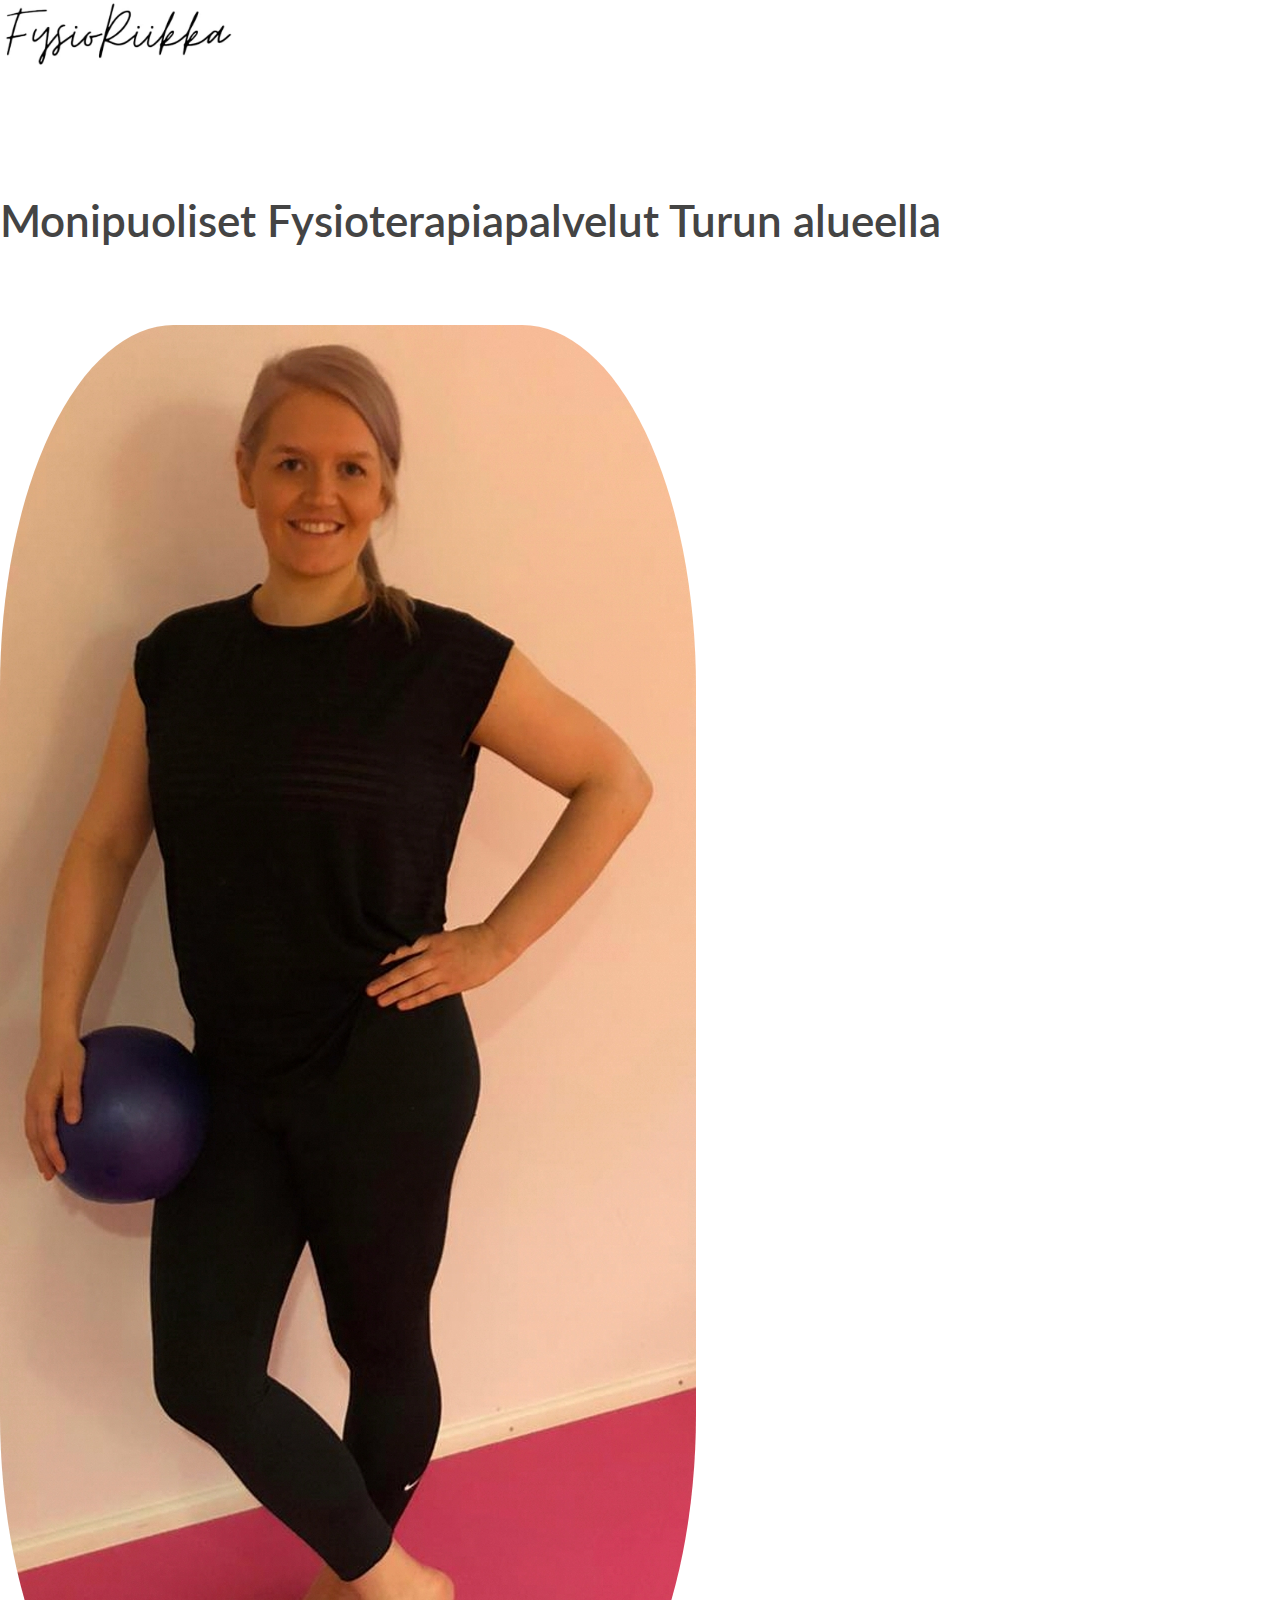
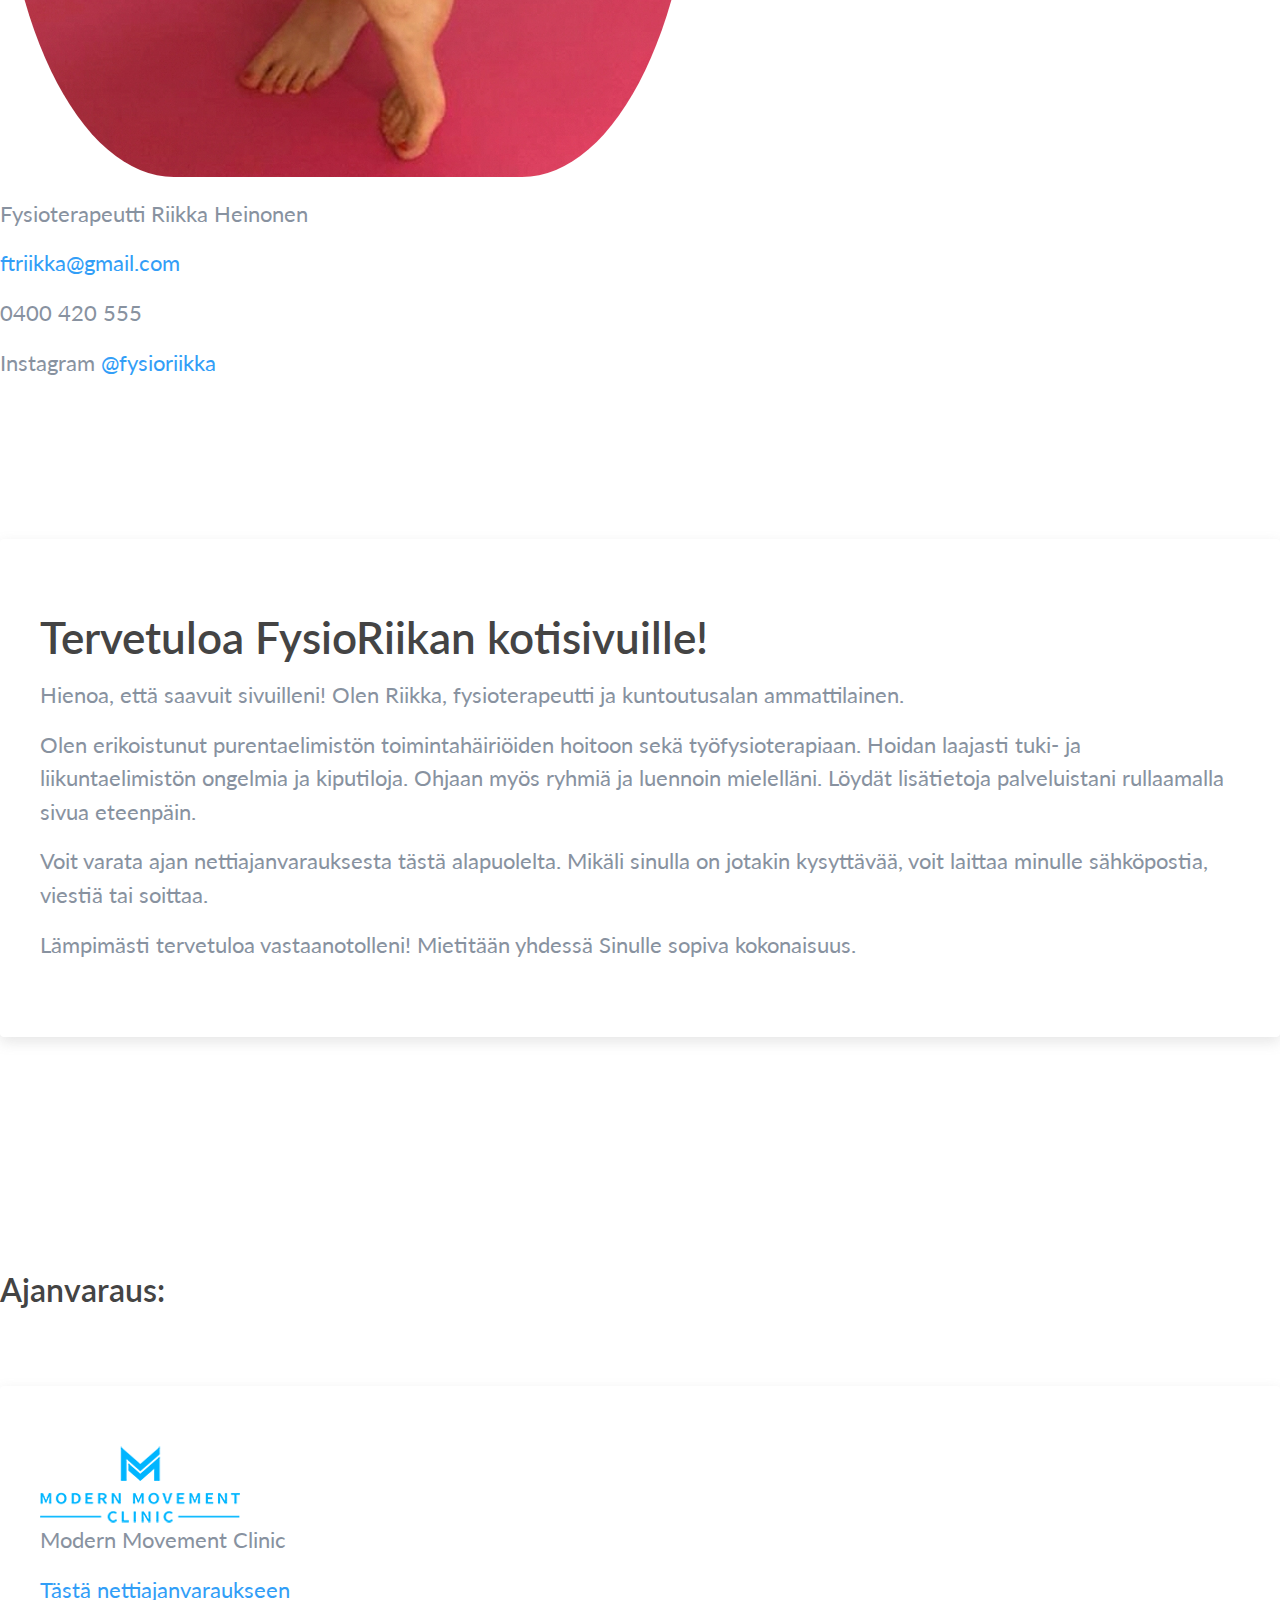
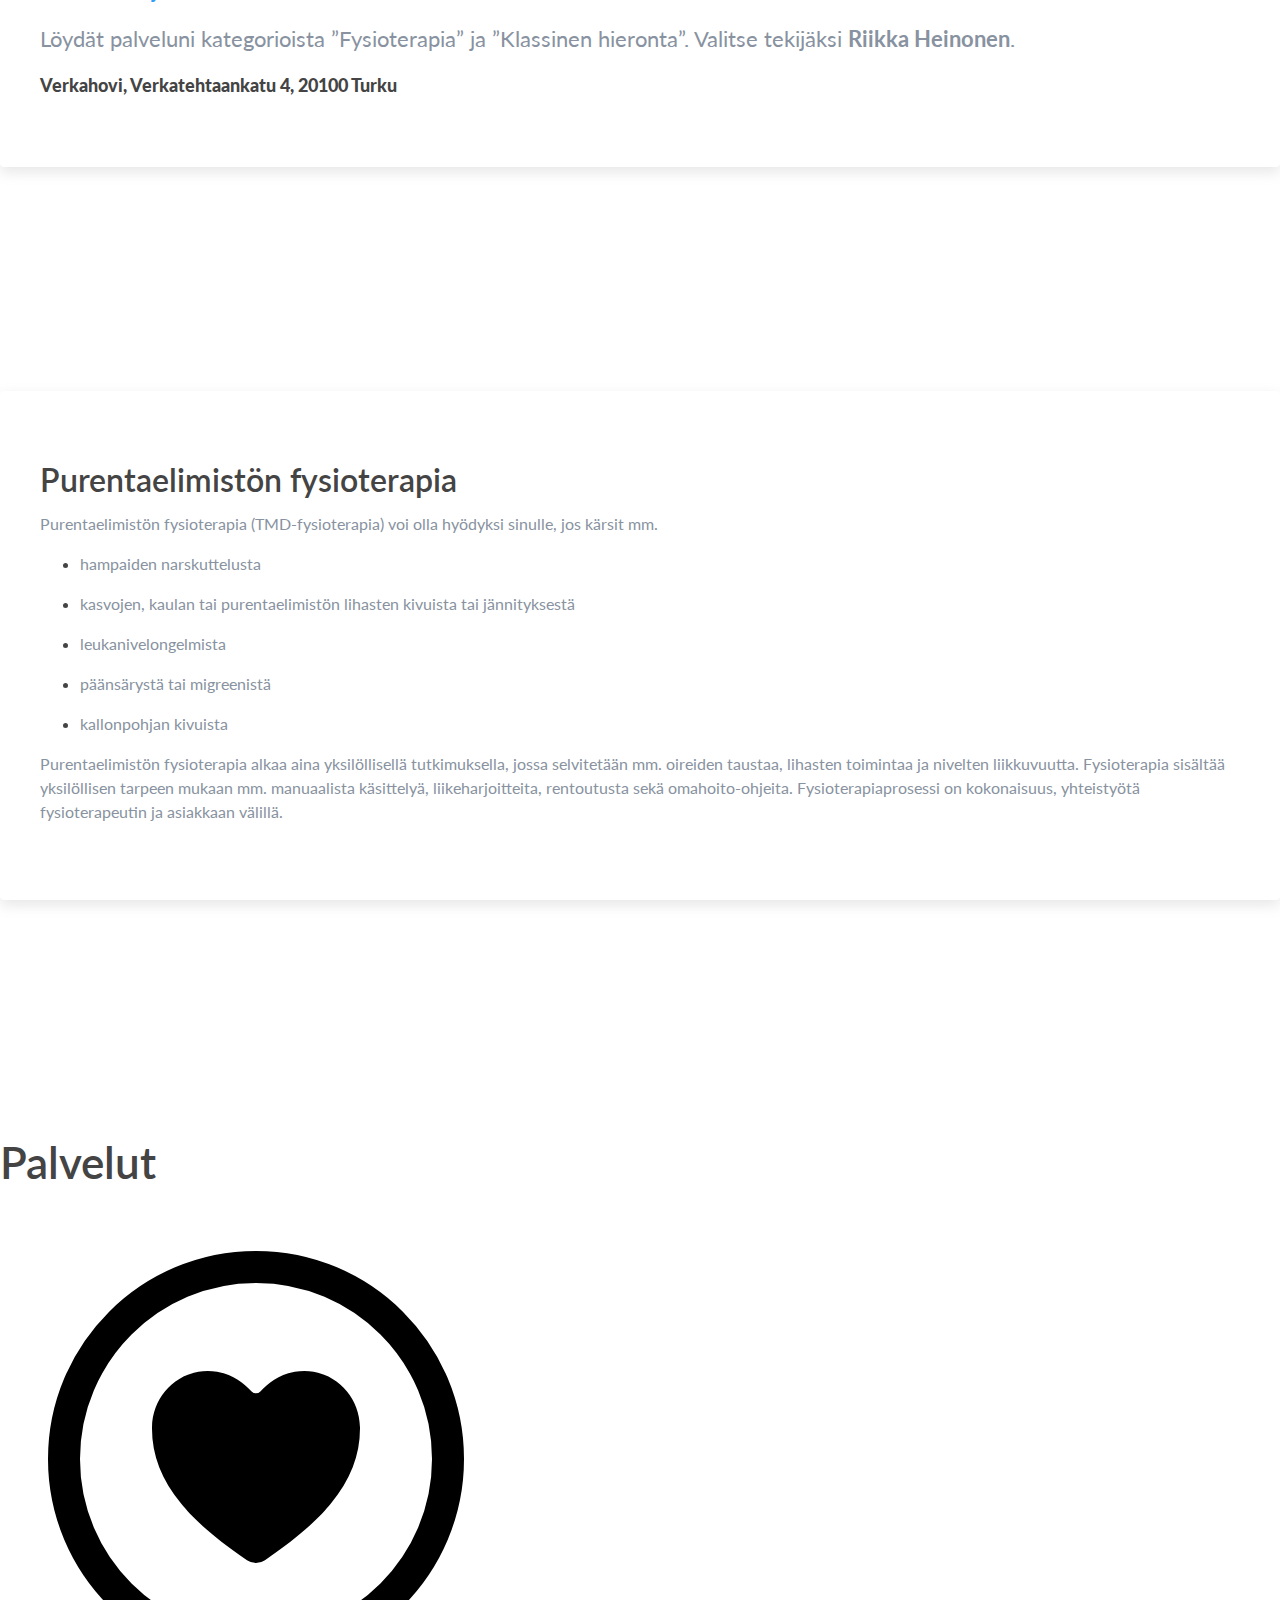
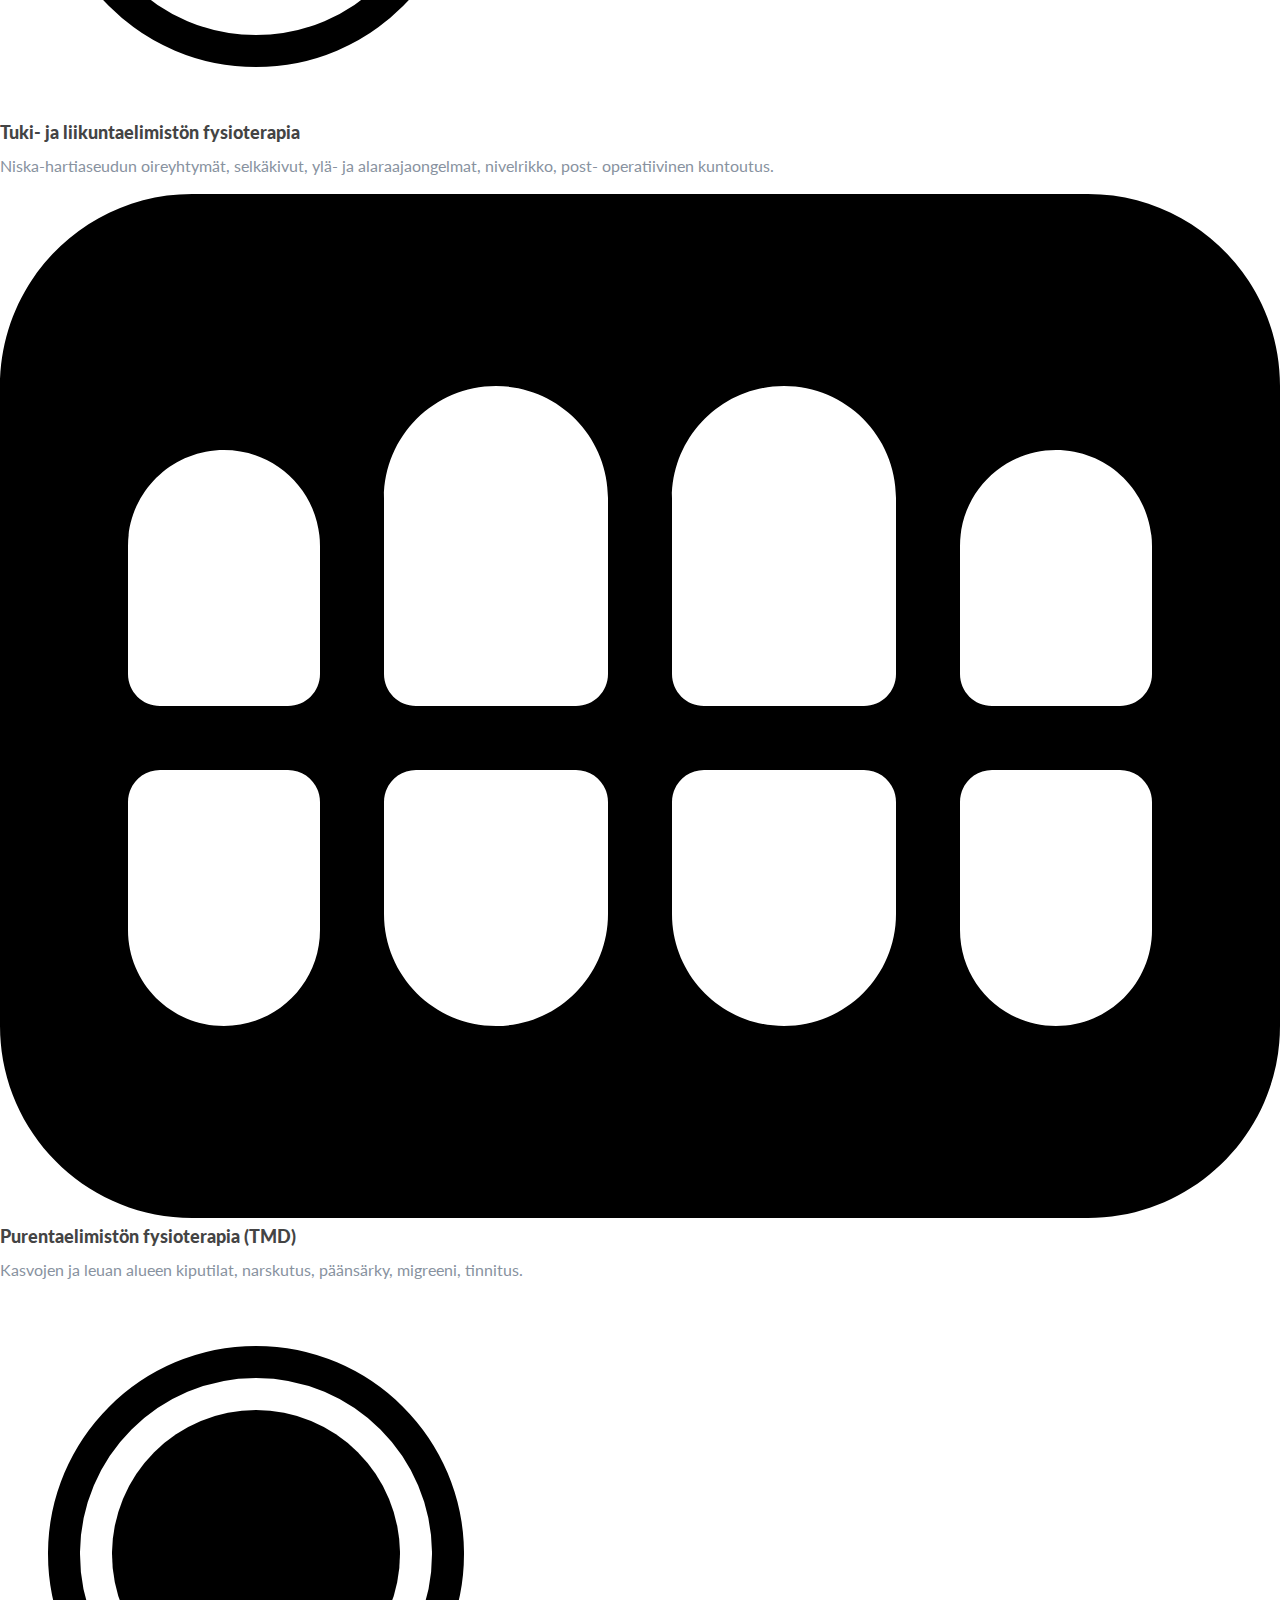
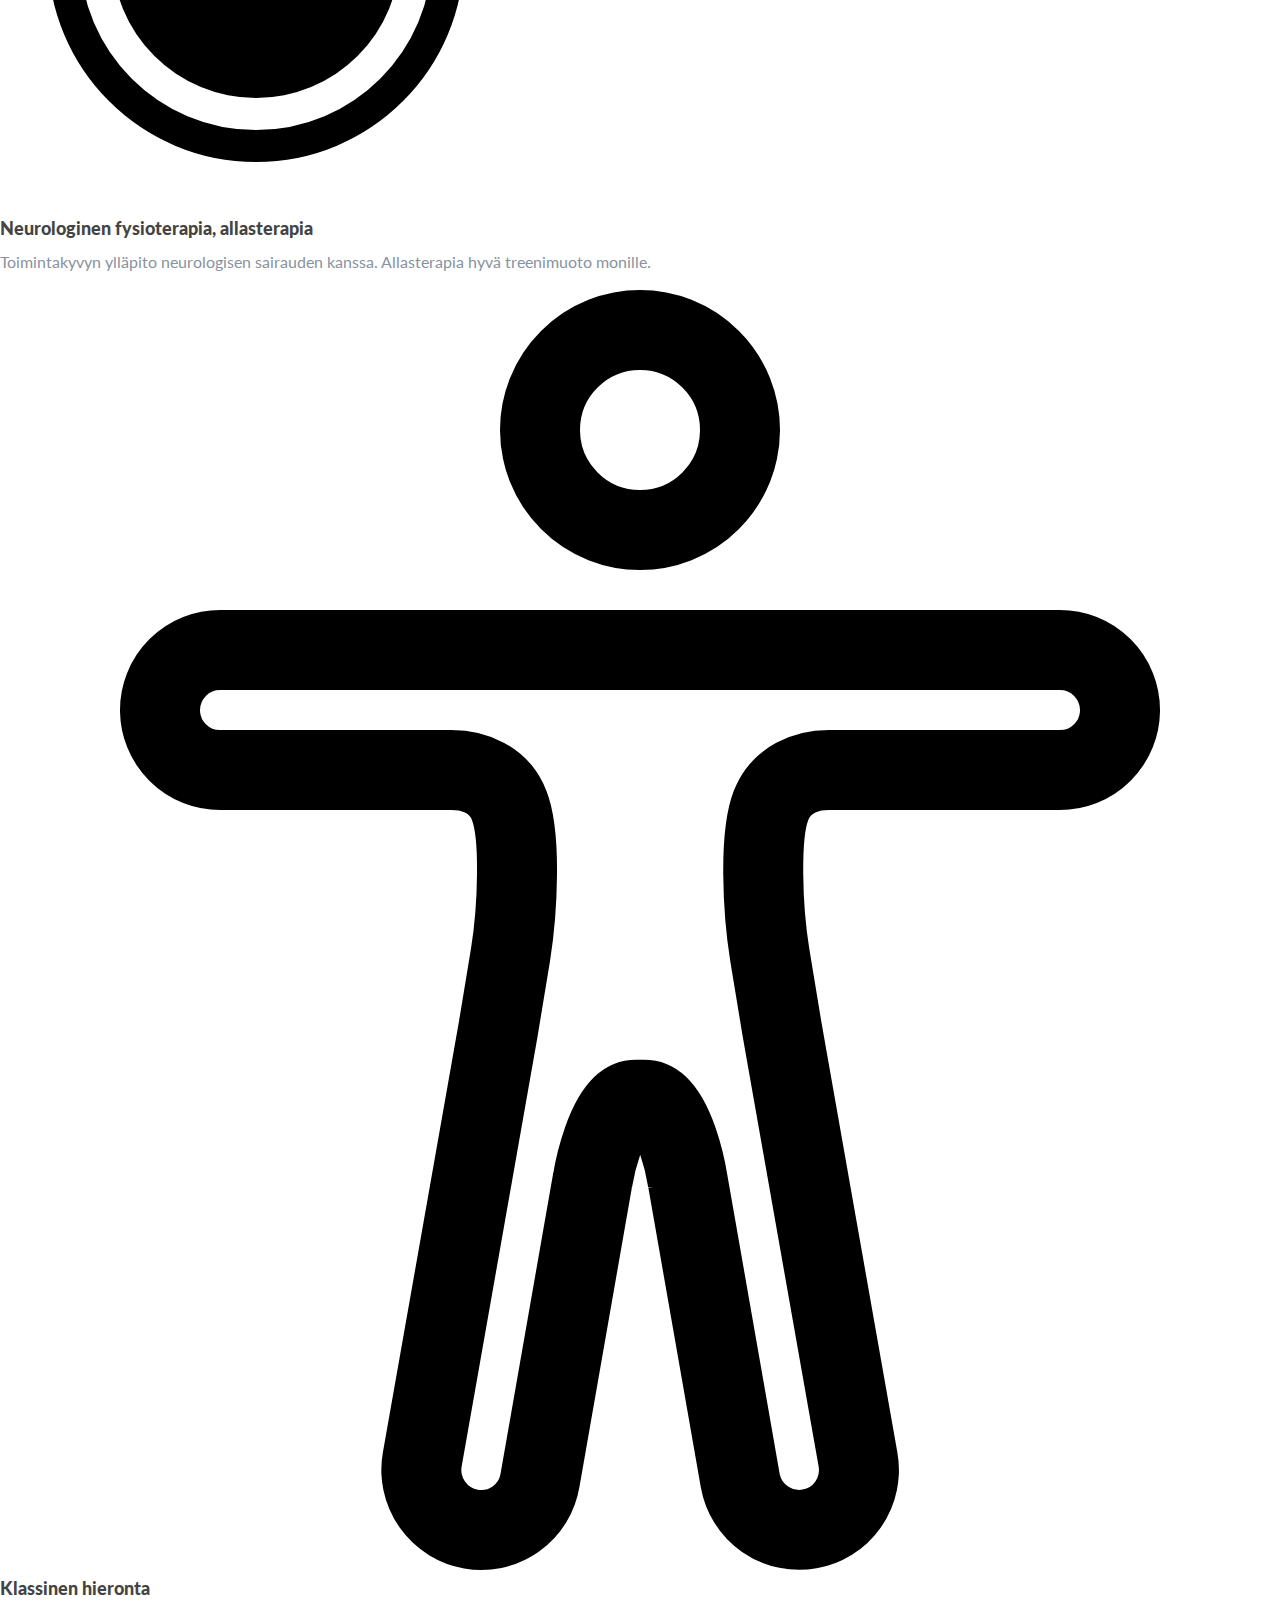
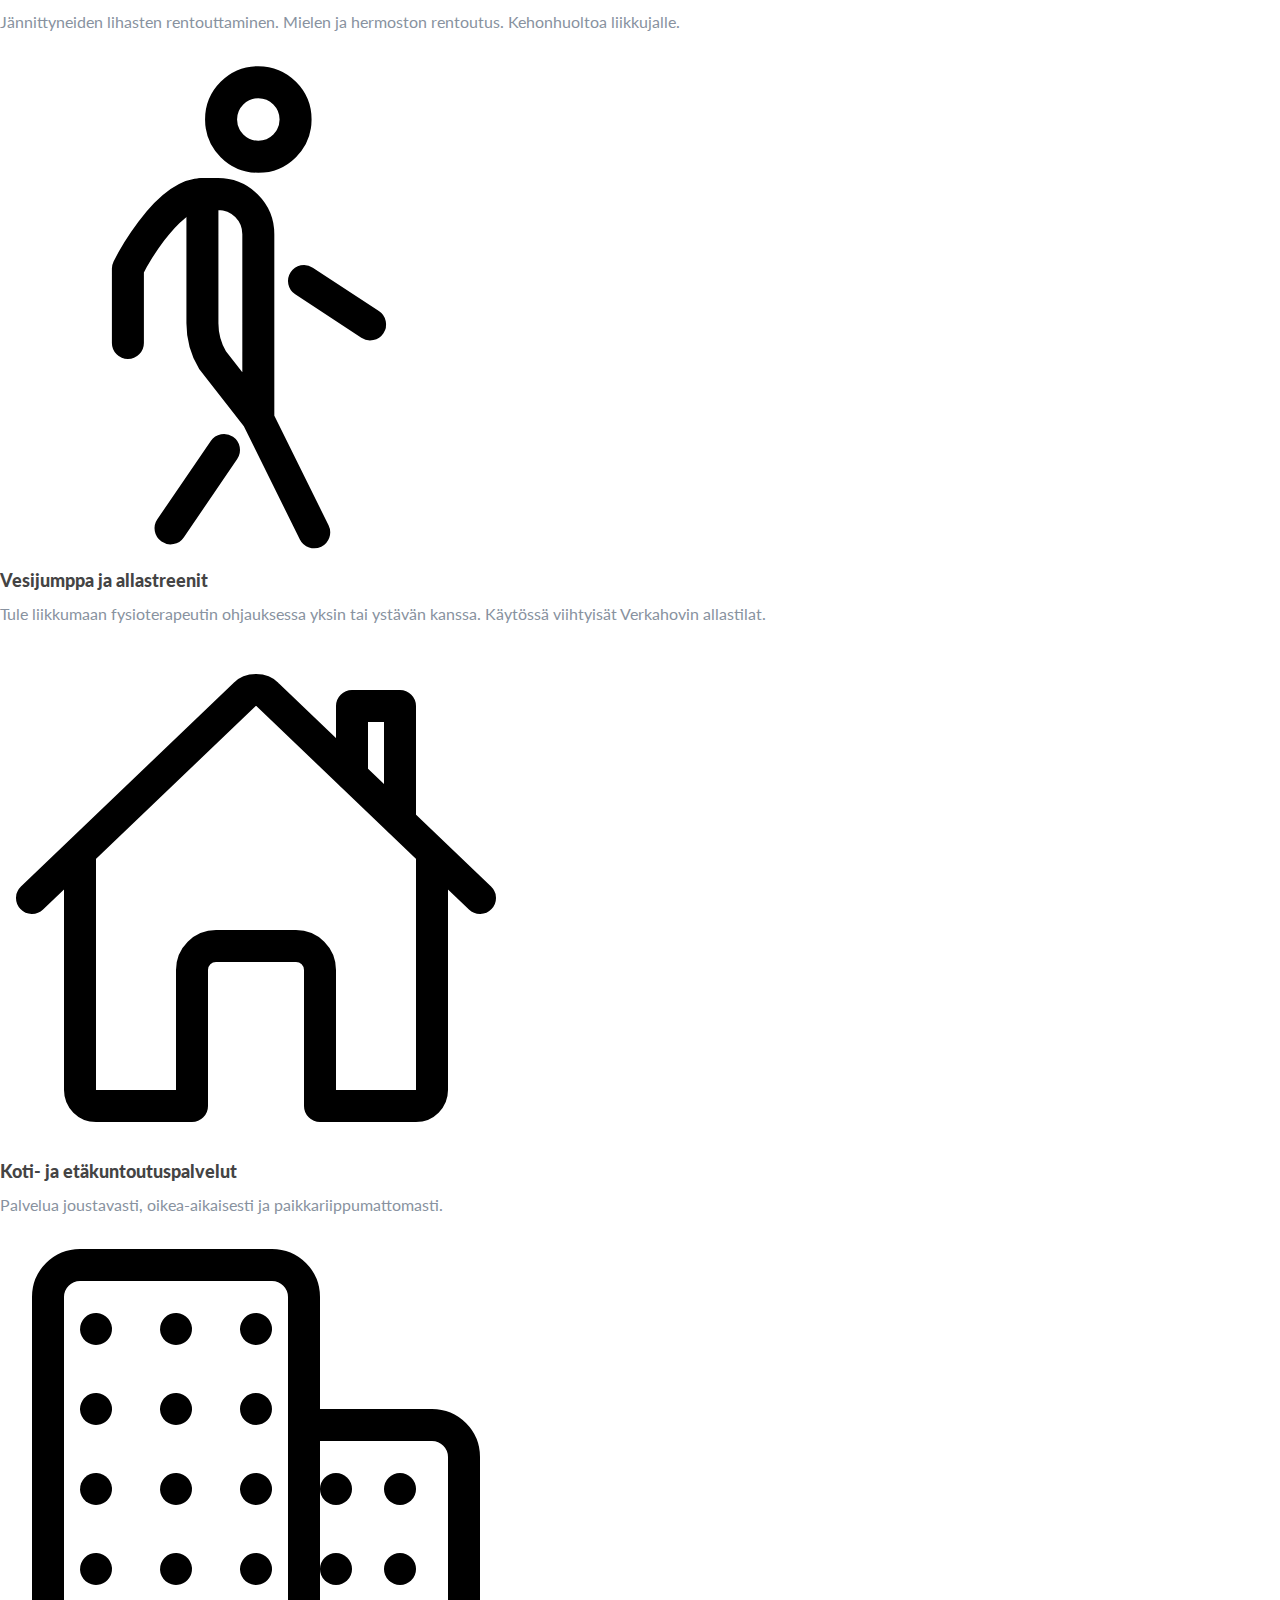
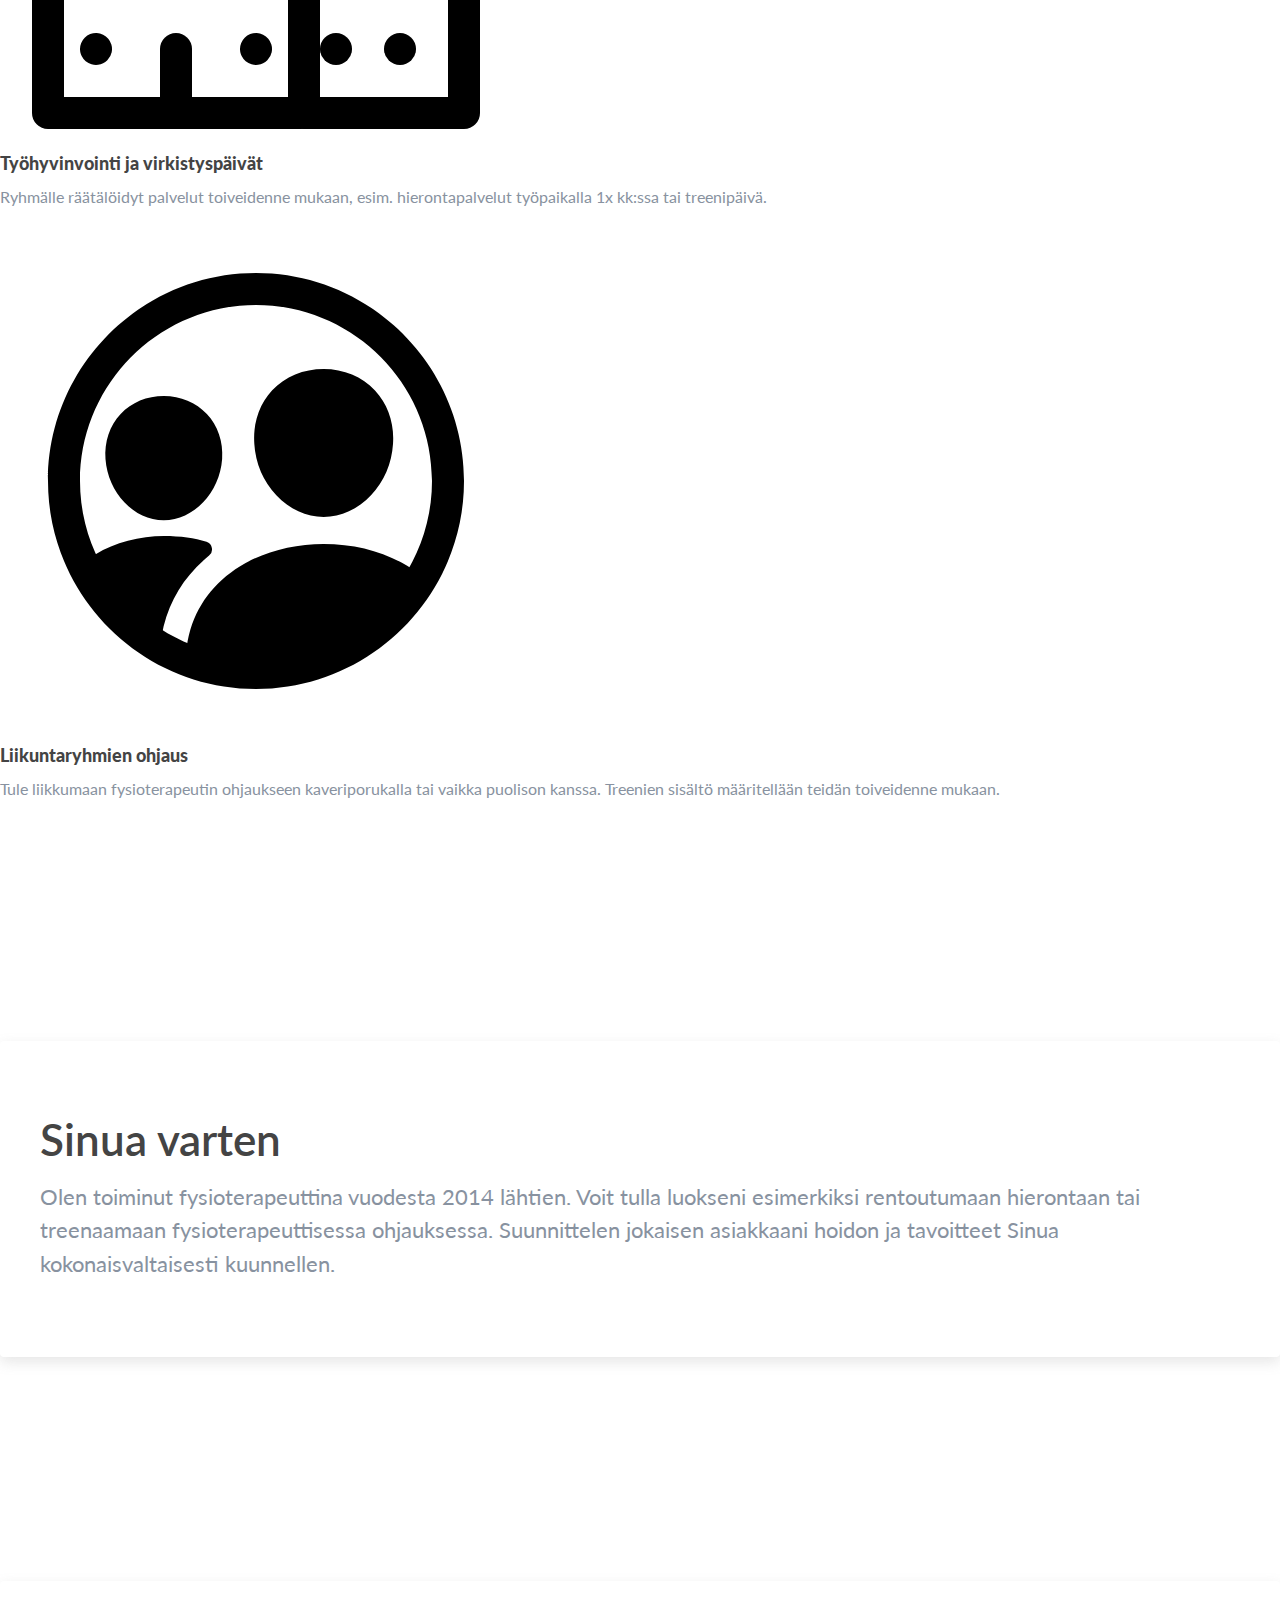
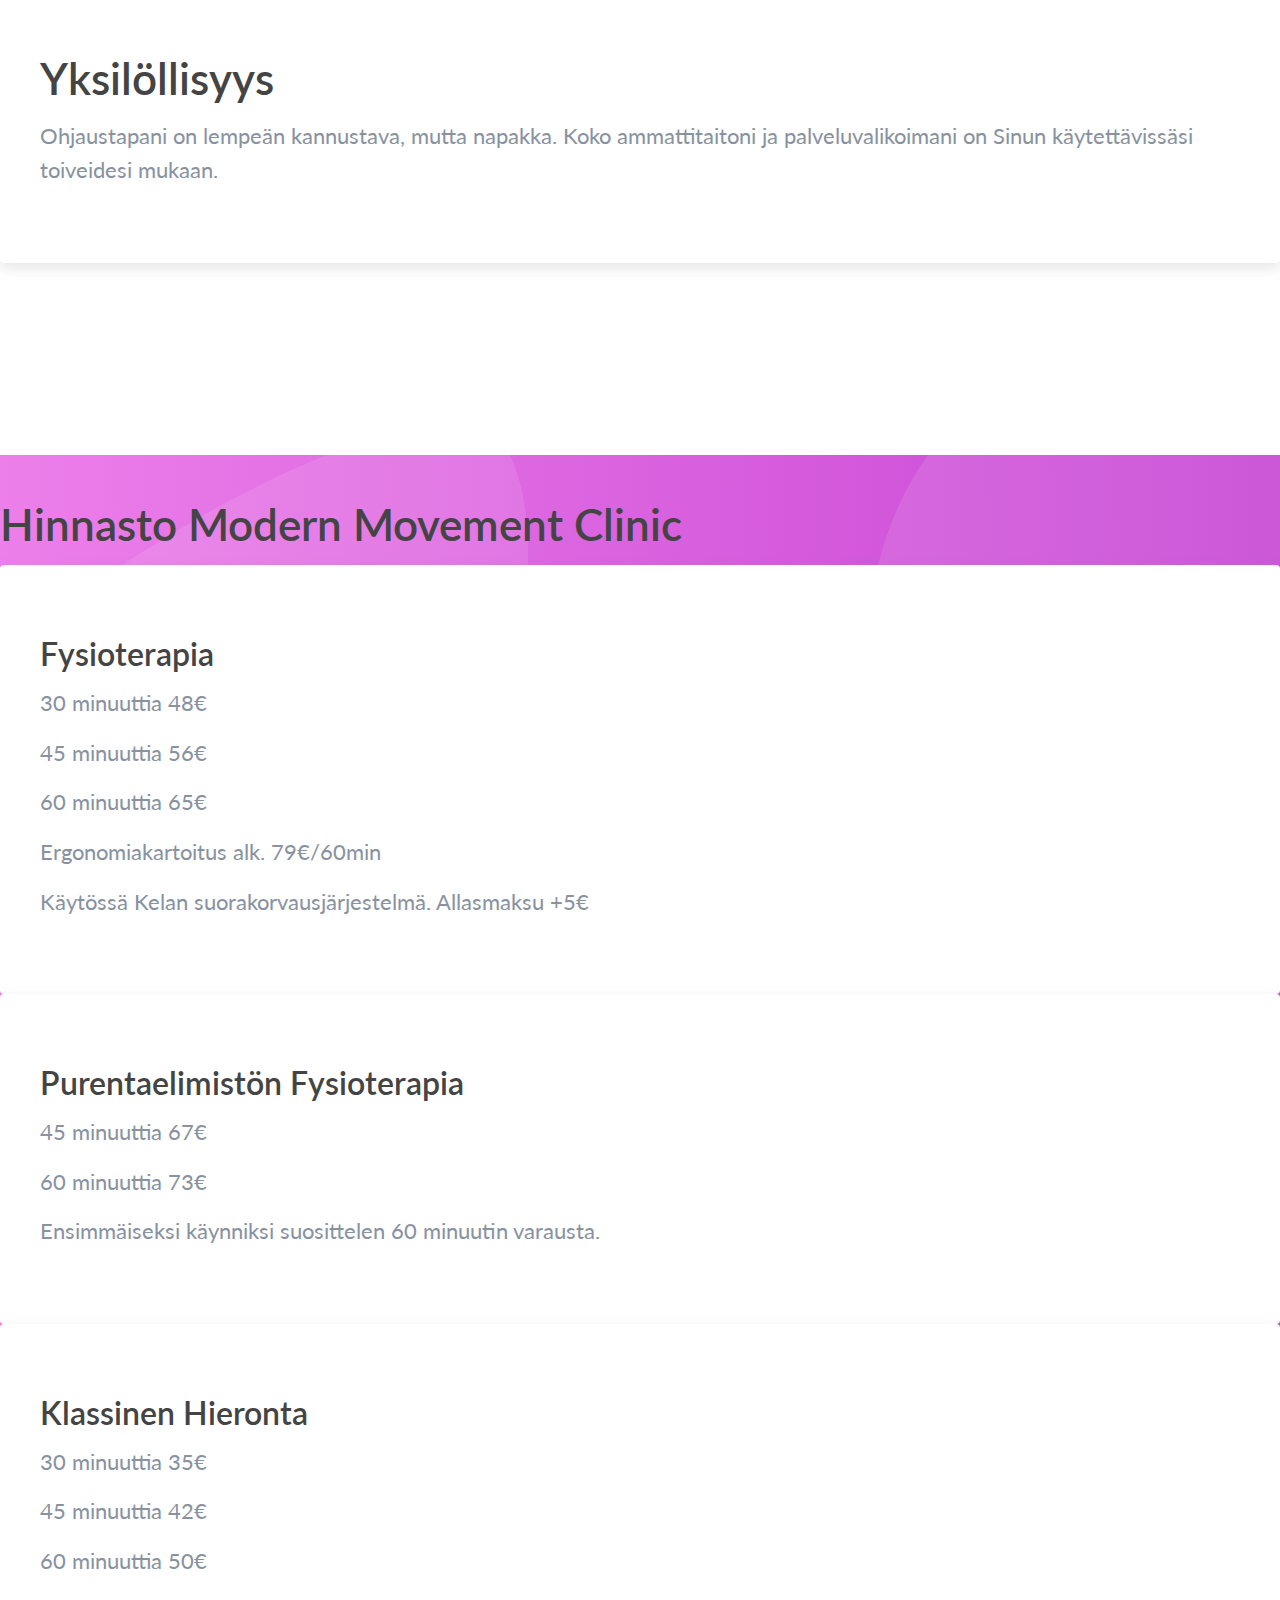
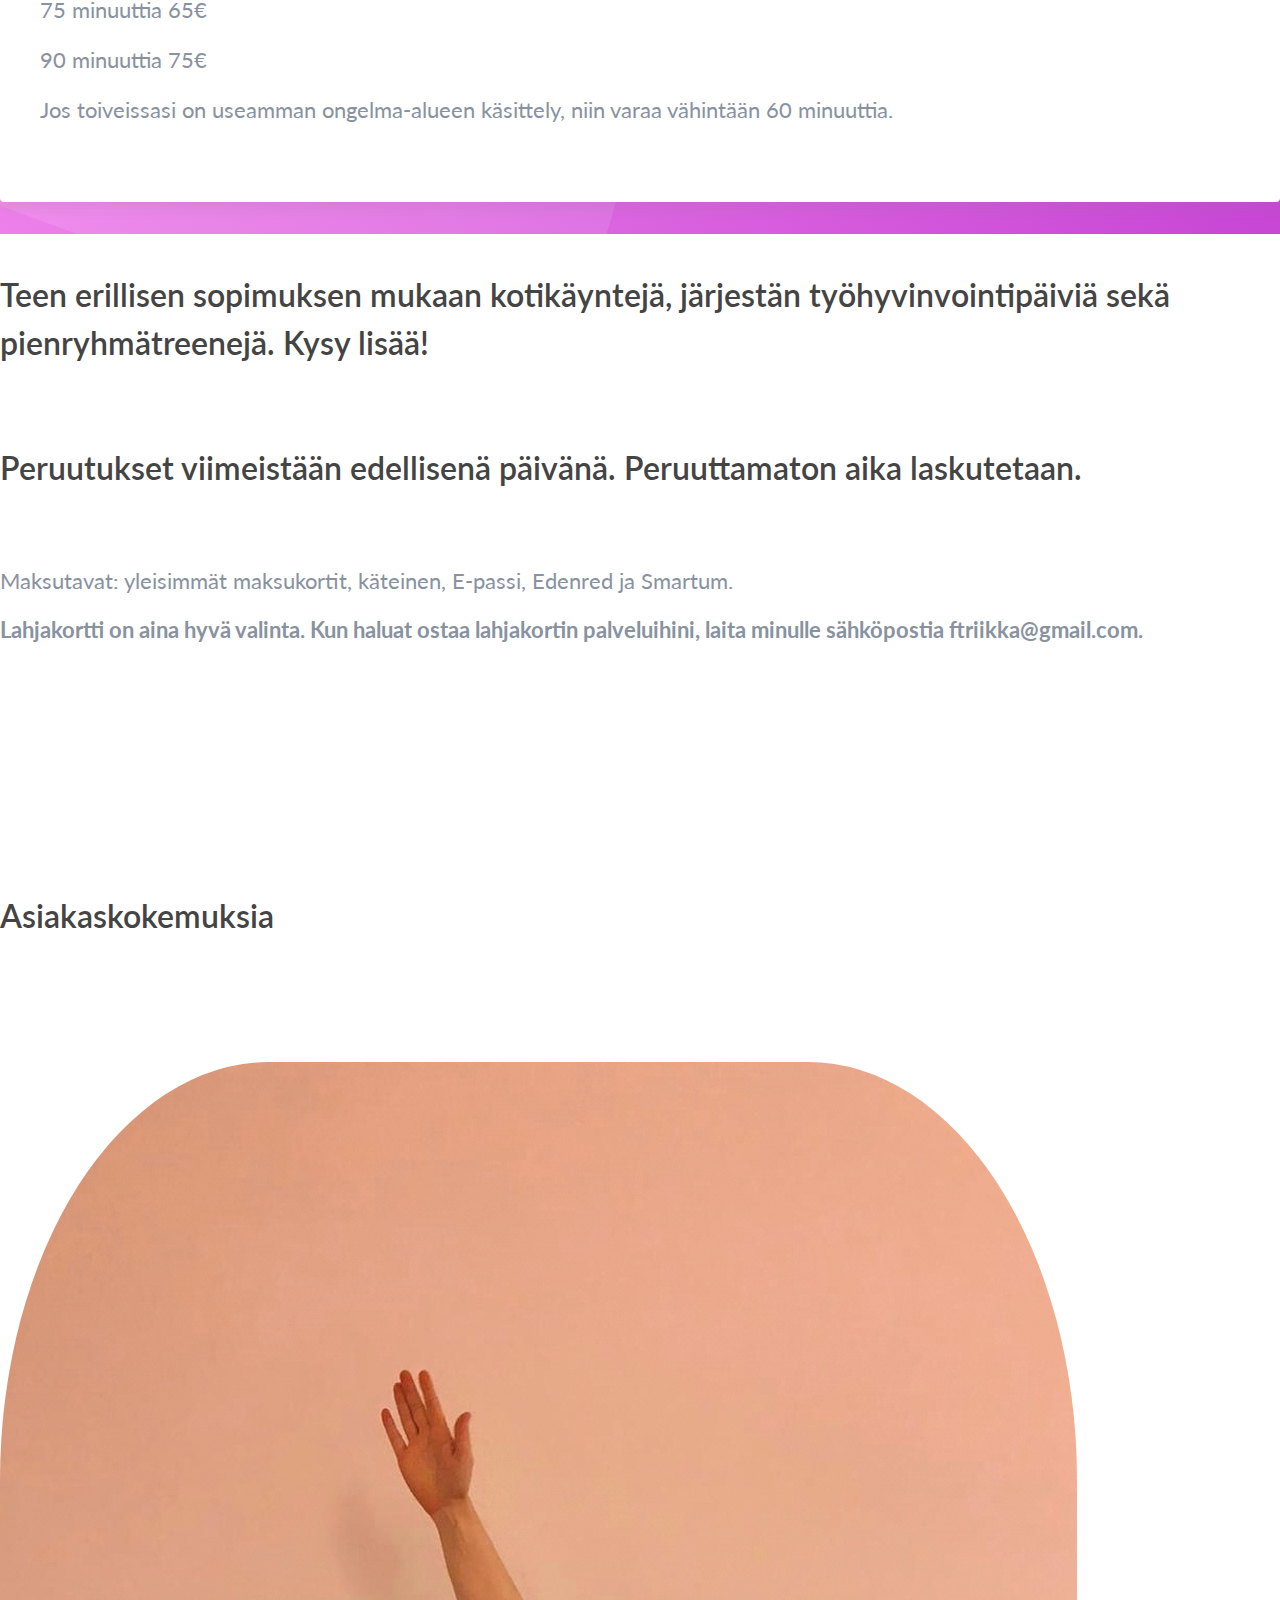
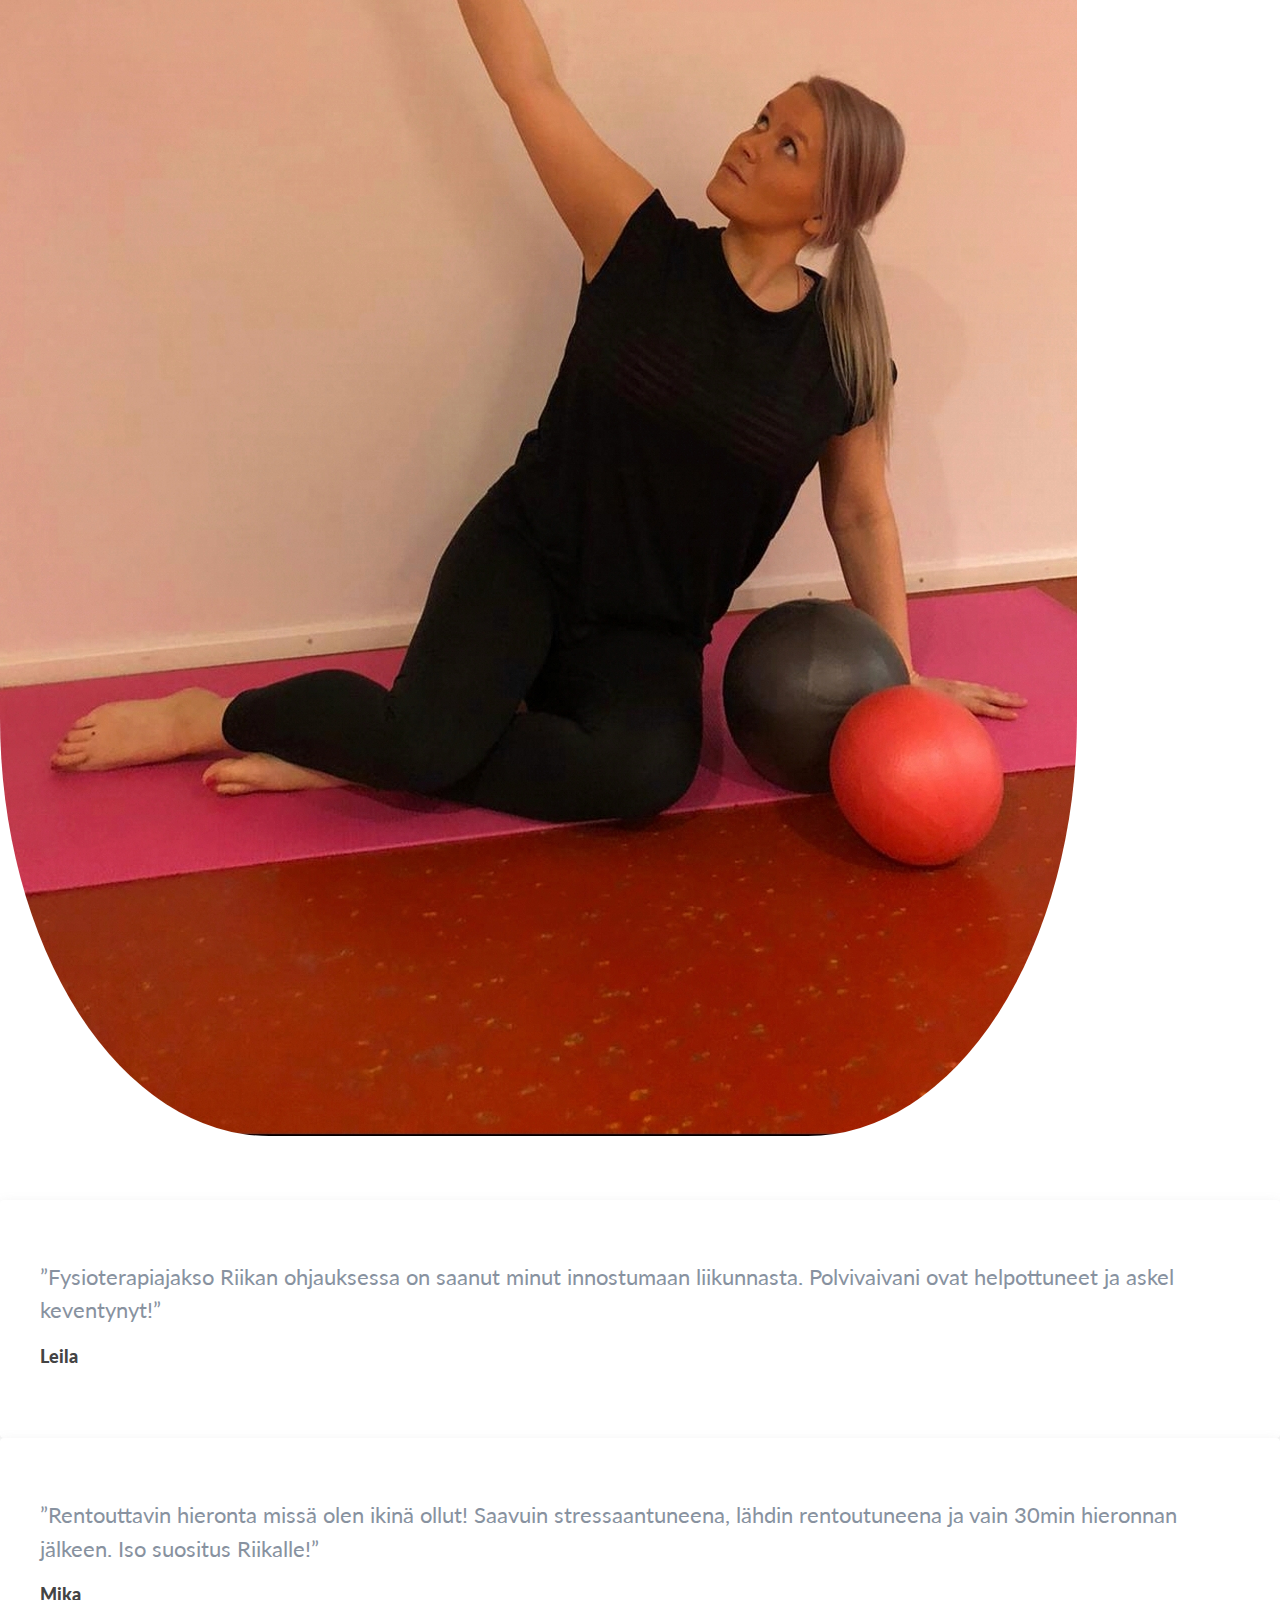
==== commit adb70c18: "Classic massage pricing update" ====
--- a/index.html
+++ b/index.html
@@ -375,11 +375,11 @@
           <div class="col-12 col-sm-10 col-md-8 m-auto col-lg-4 text-center pt-4 pt-lg-0">
             <div class="Ux-box p-4">
               <h2>Klassinen Hieronta</h2>              
-              <p class="lead">30 minuuttia 38€</p>              
-              <p class="lead">45 minuuttia 48€</p>
-              <p class="lead">60 minuuttia 58€</p>
-              <p class="lead">75 minuuttia 68€</p>
-              <p class="lead">90 minuuttia 78€</p>
+              <p class="lead">30 minuuttia 35€</p>              
+              <p class="lead">45 minuuttia 42€</p>
+              <p class="lead">60 minuuttia 50€</p>
+              <p class="lead">75 minuuttia 65€</p>
+              <p class="lead">90 minuuttia 75€</p>
               
     
               <p class="lead mt-5 mb-5">Jos toiveissasi on useamman ongelma-alueen käsittely, niin varaa vähintään 60 minuuttia.</p>
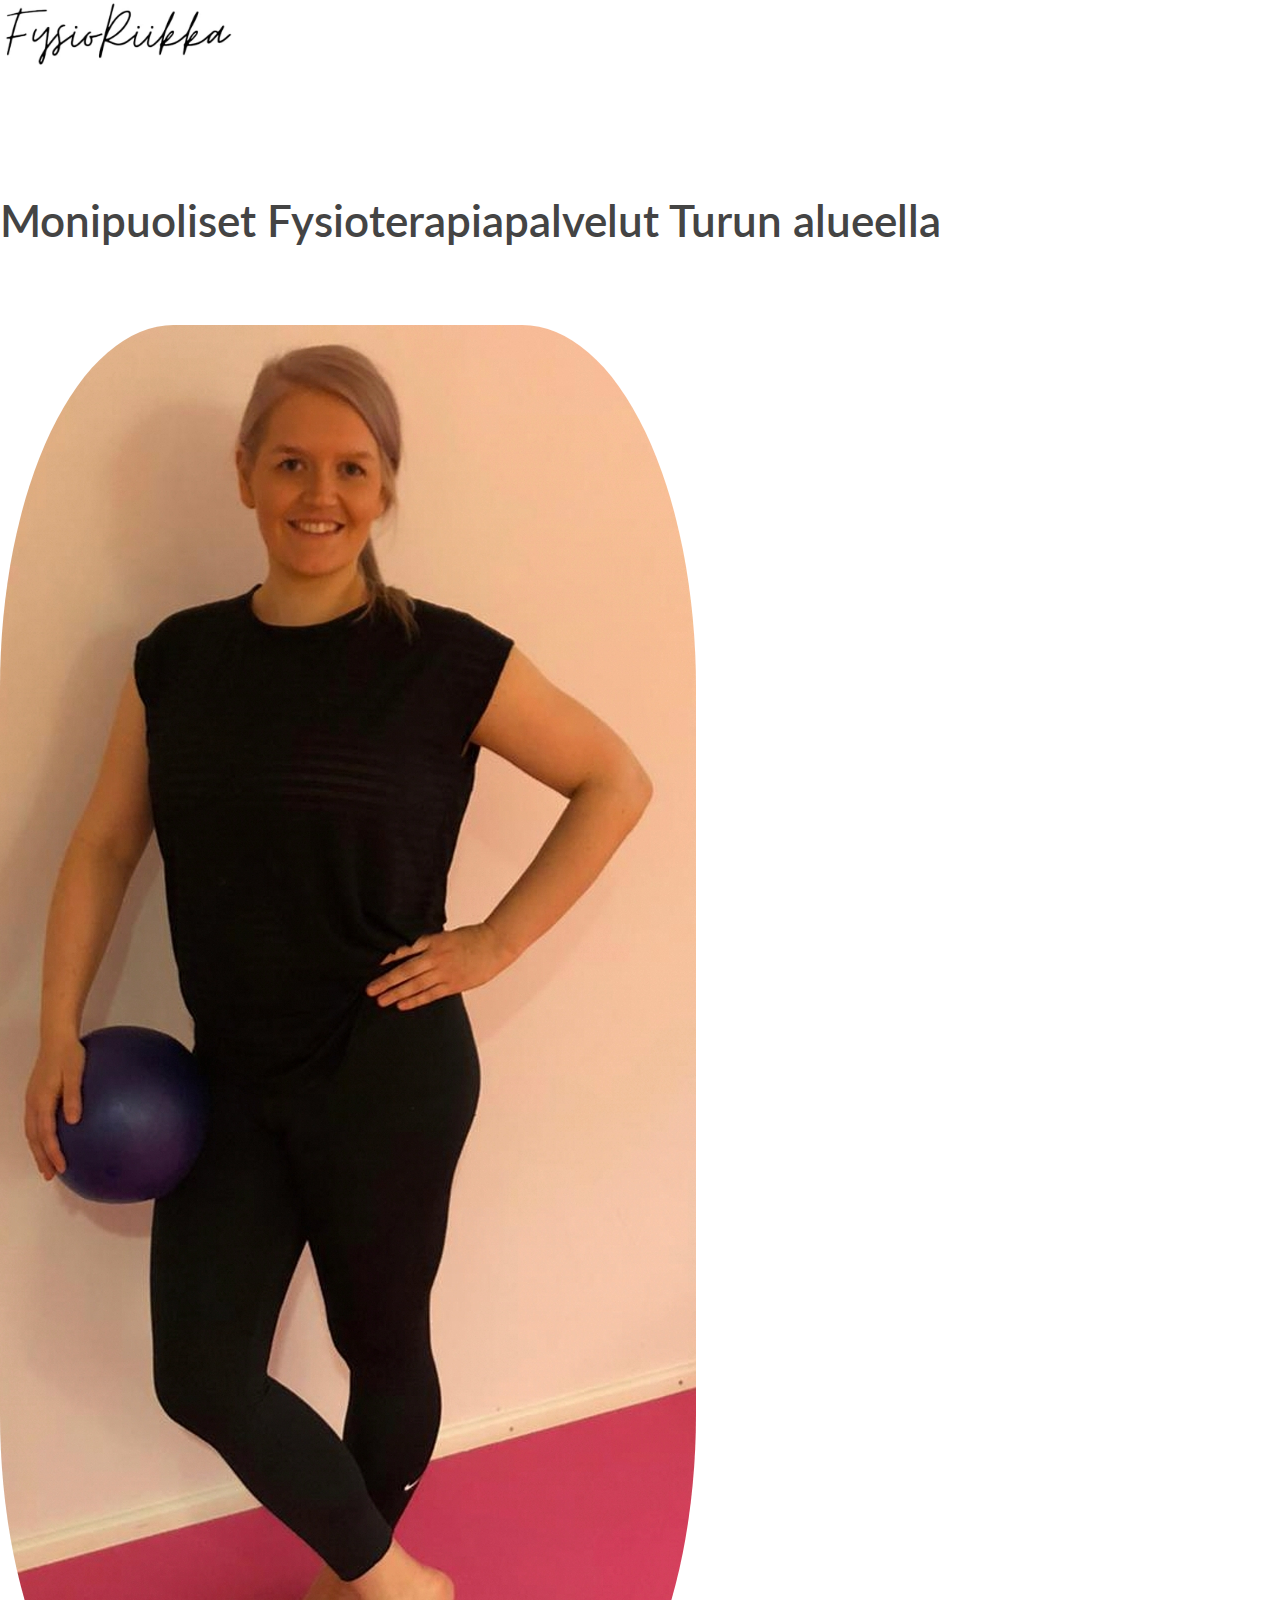
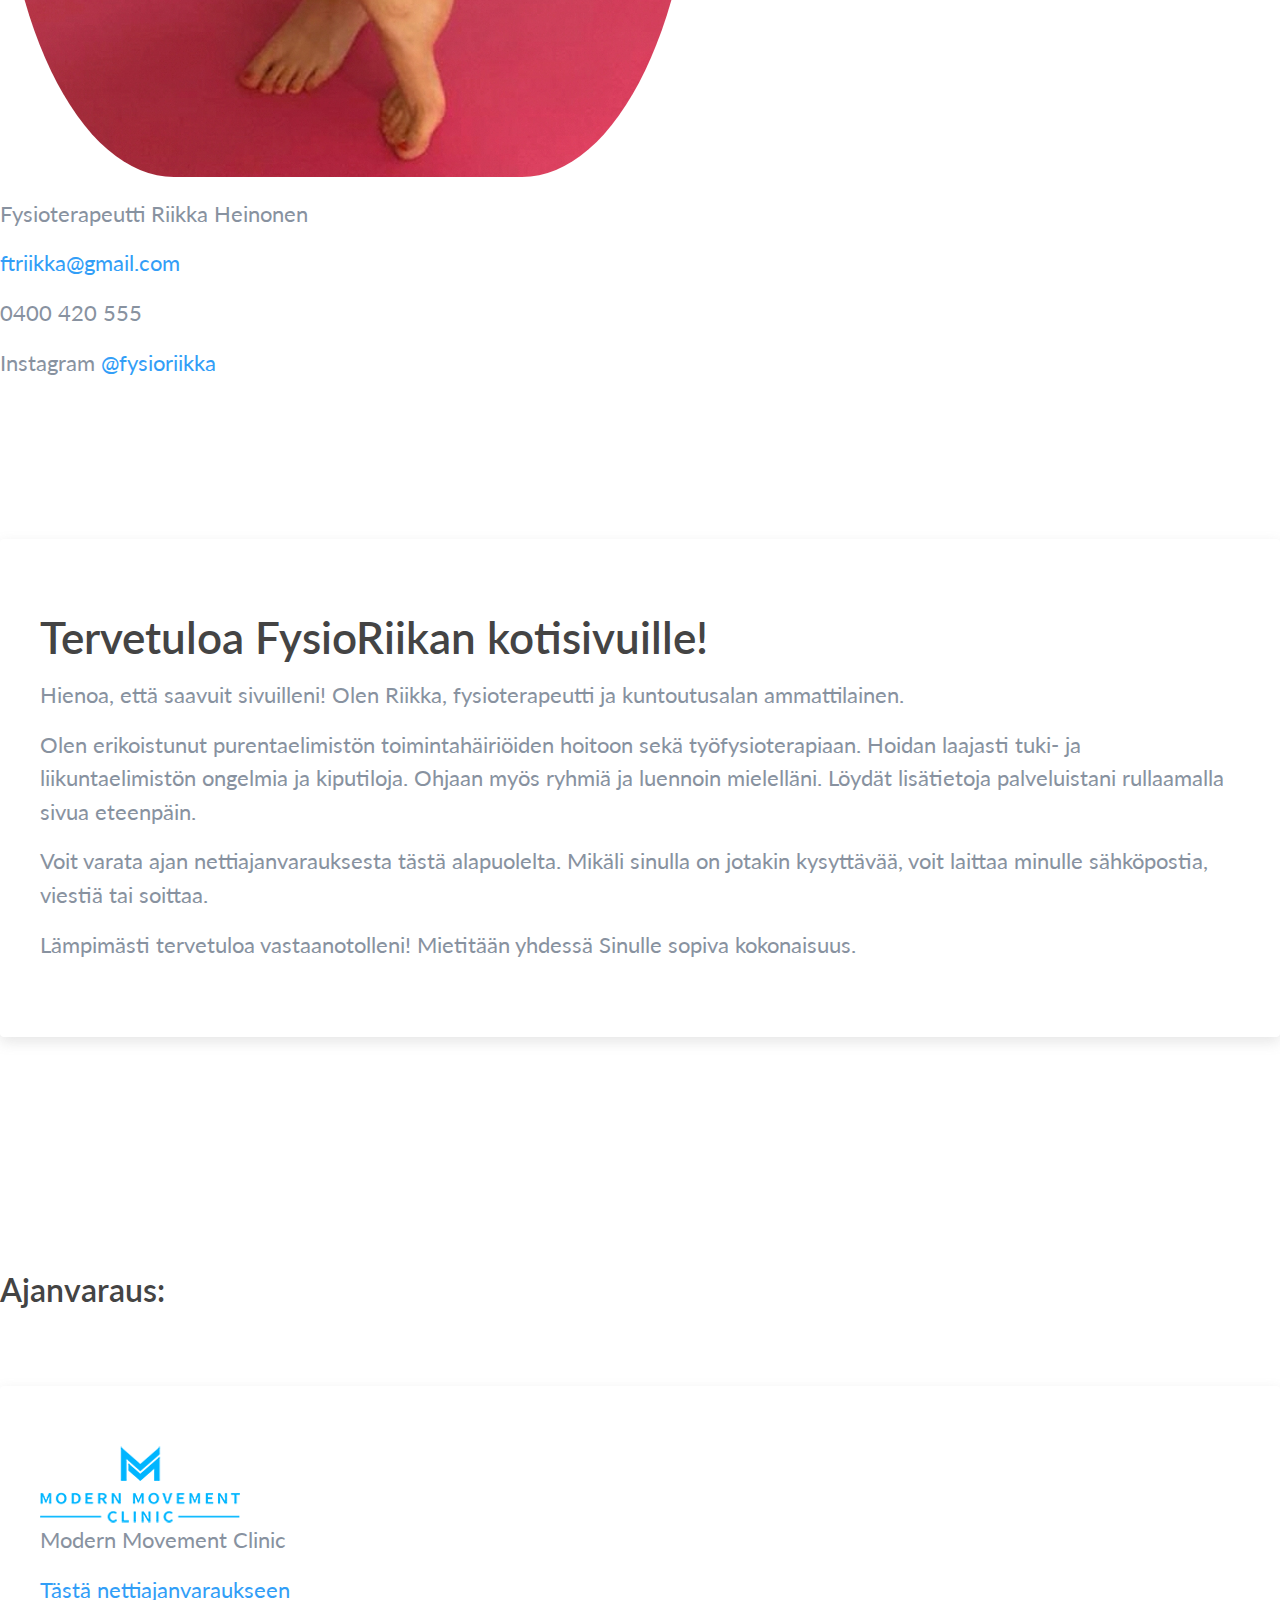
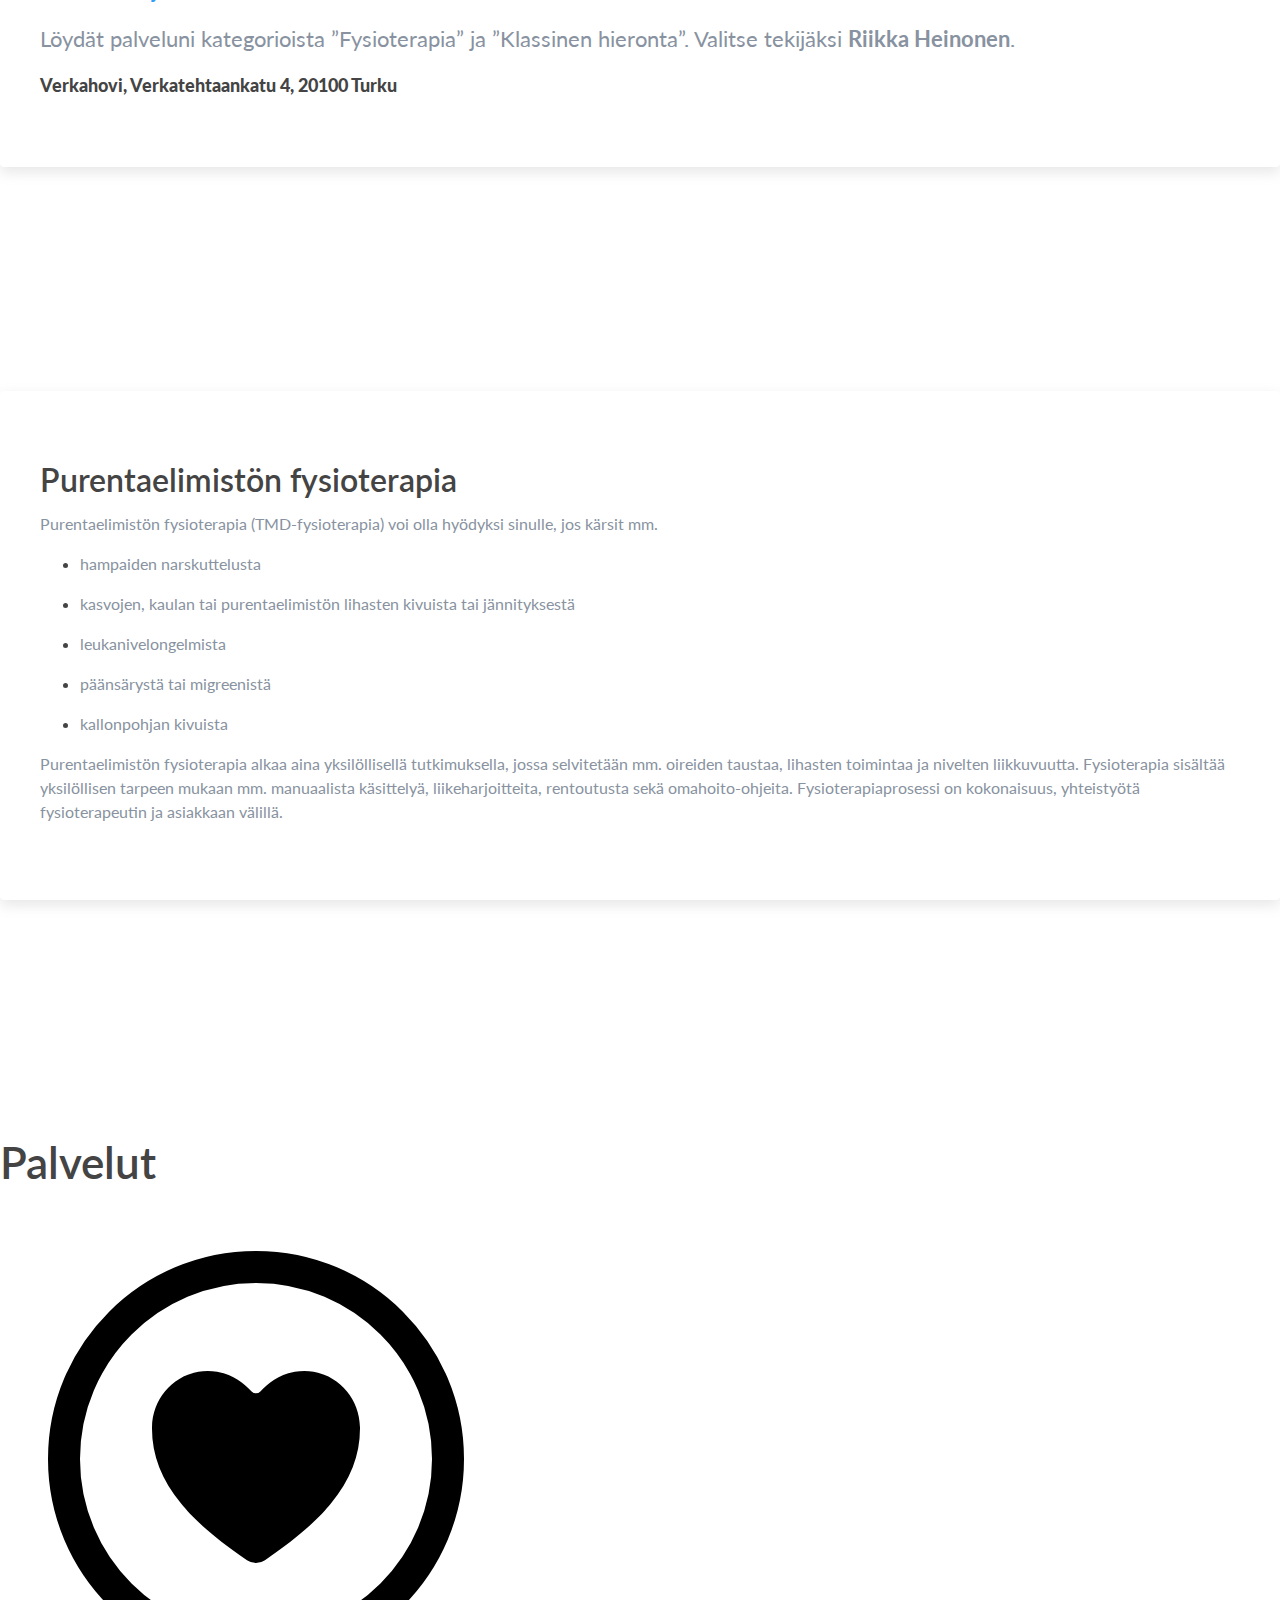
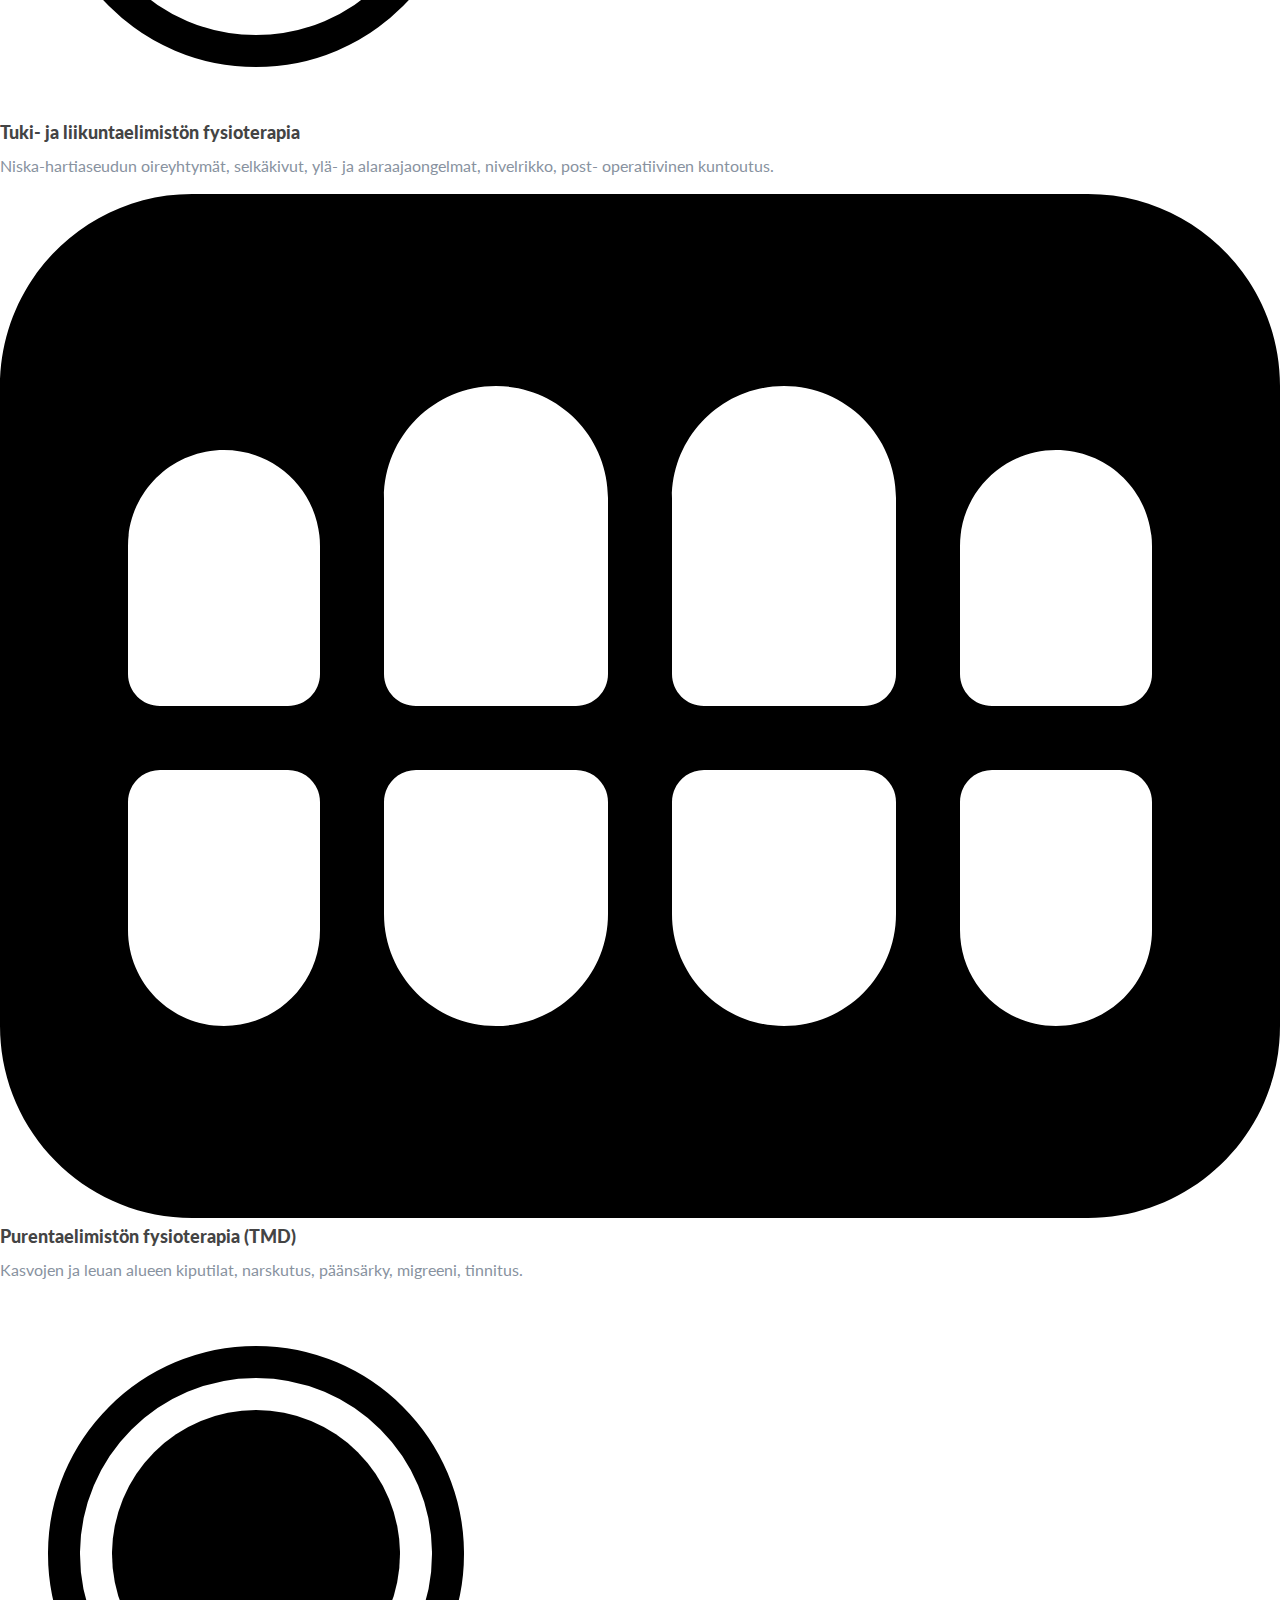
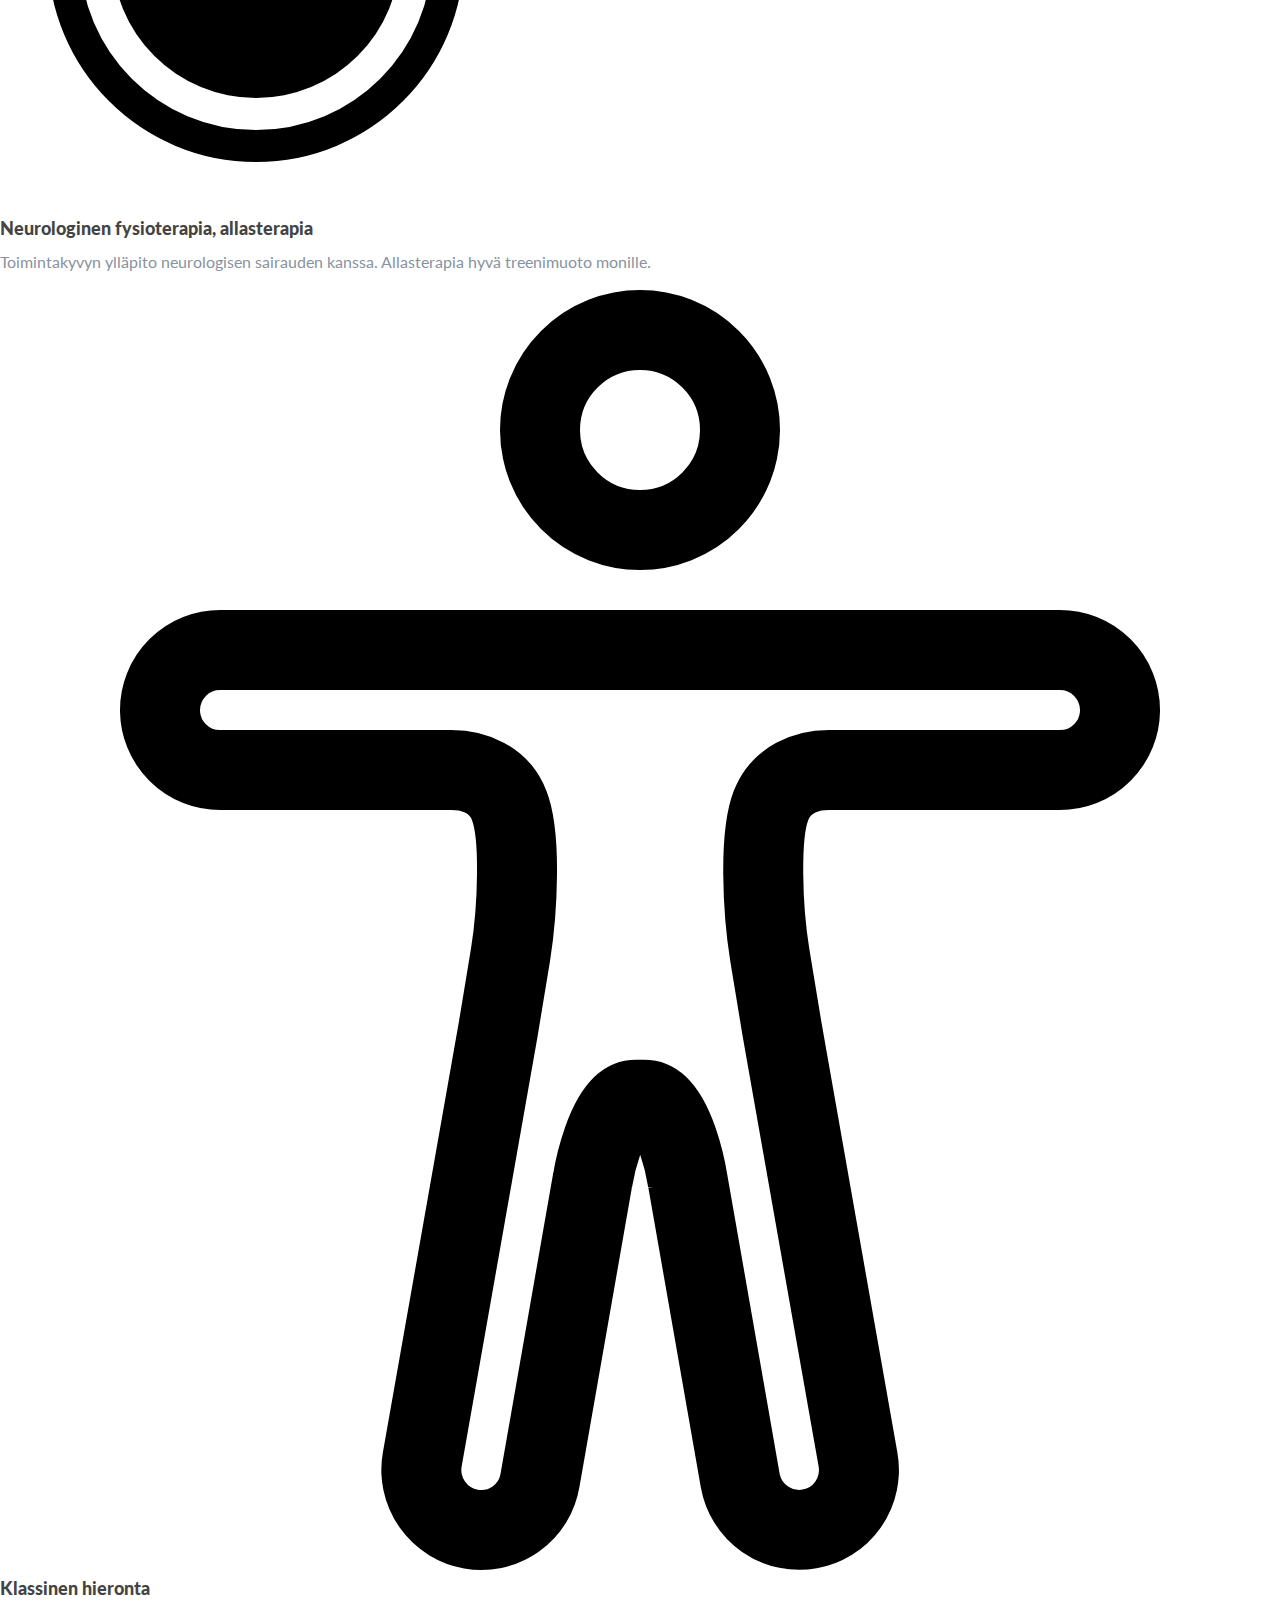
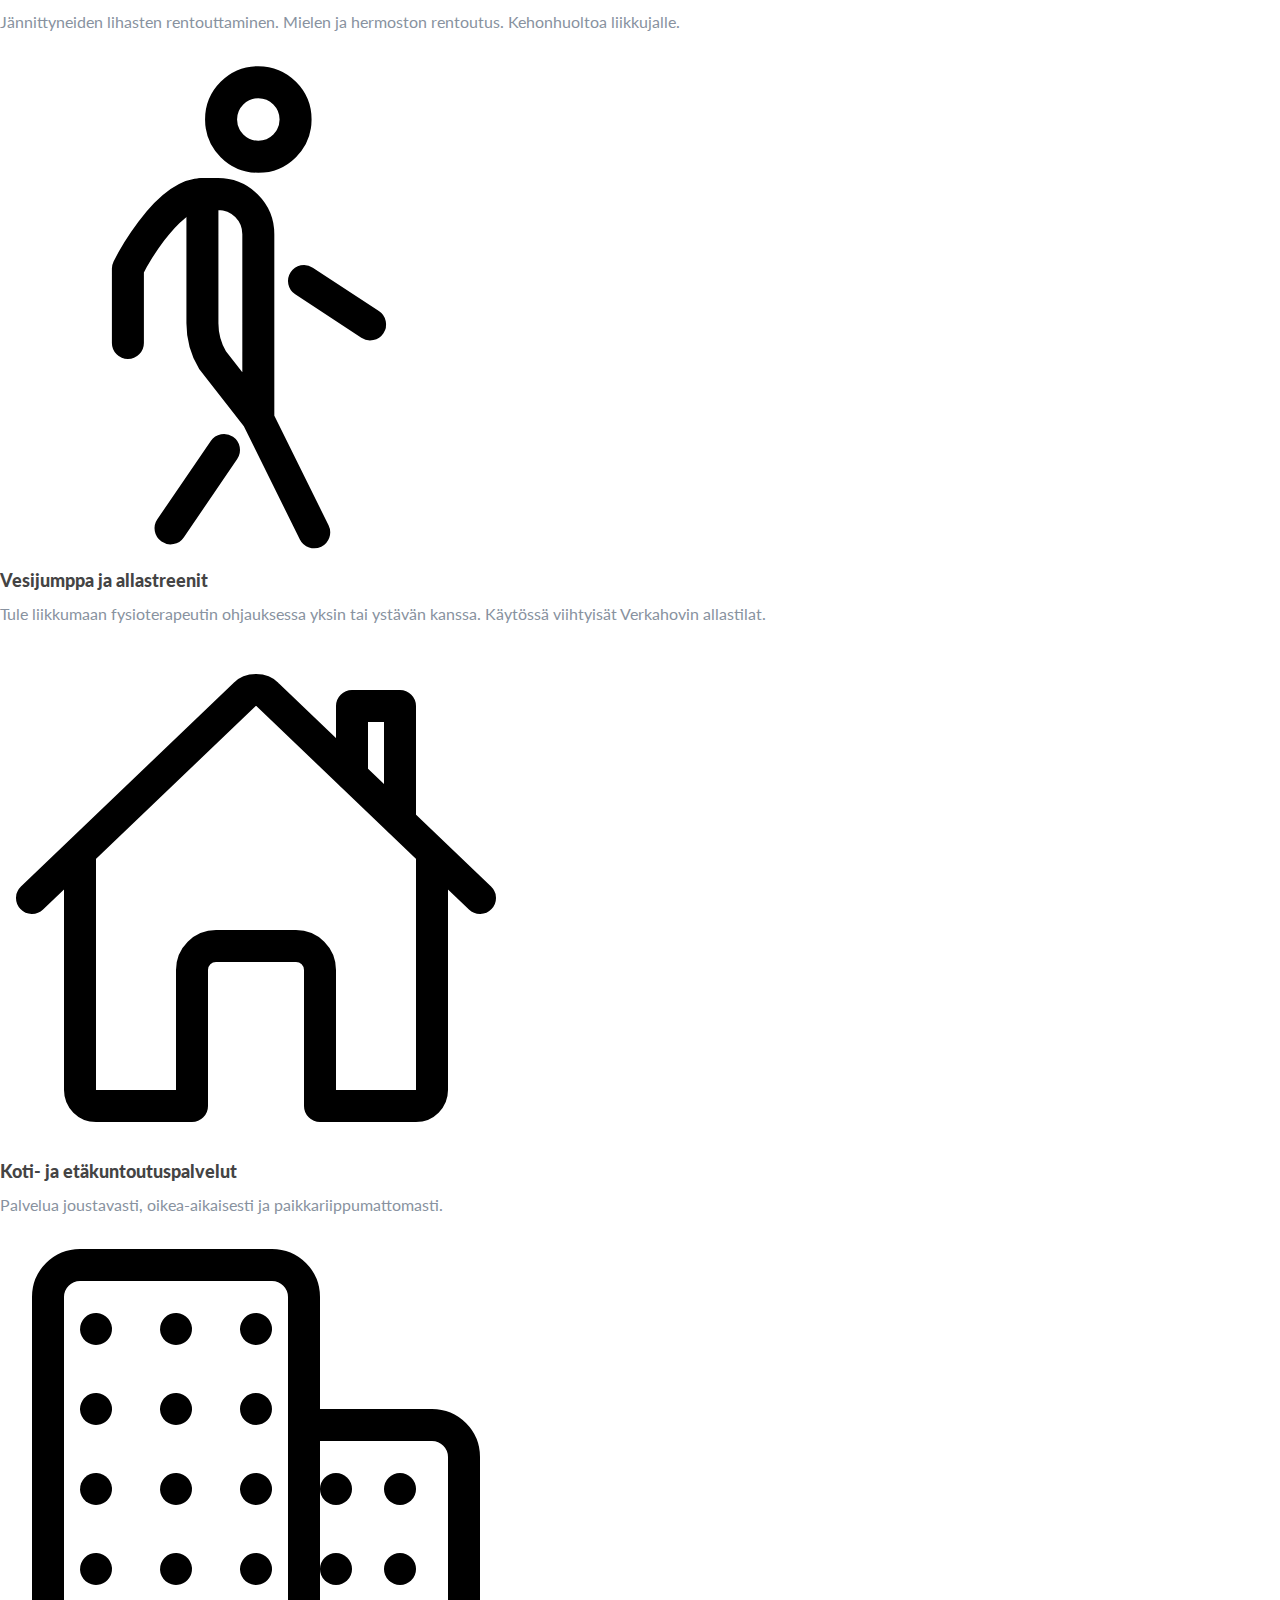
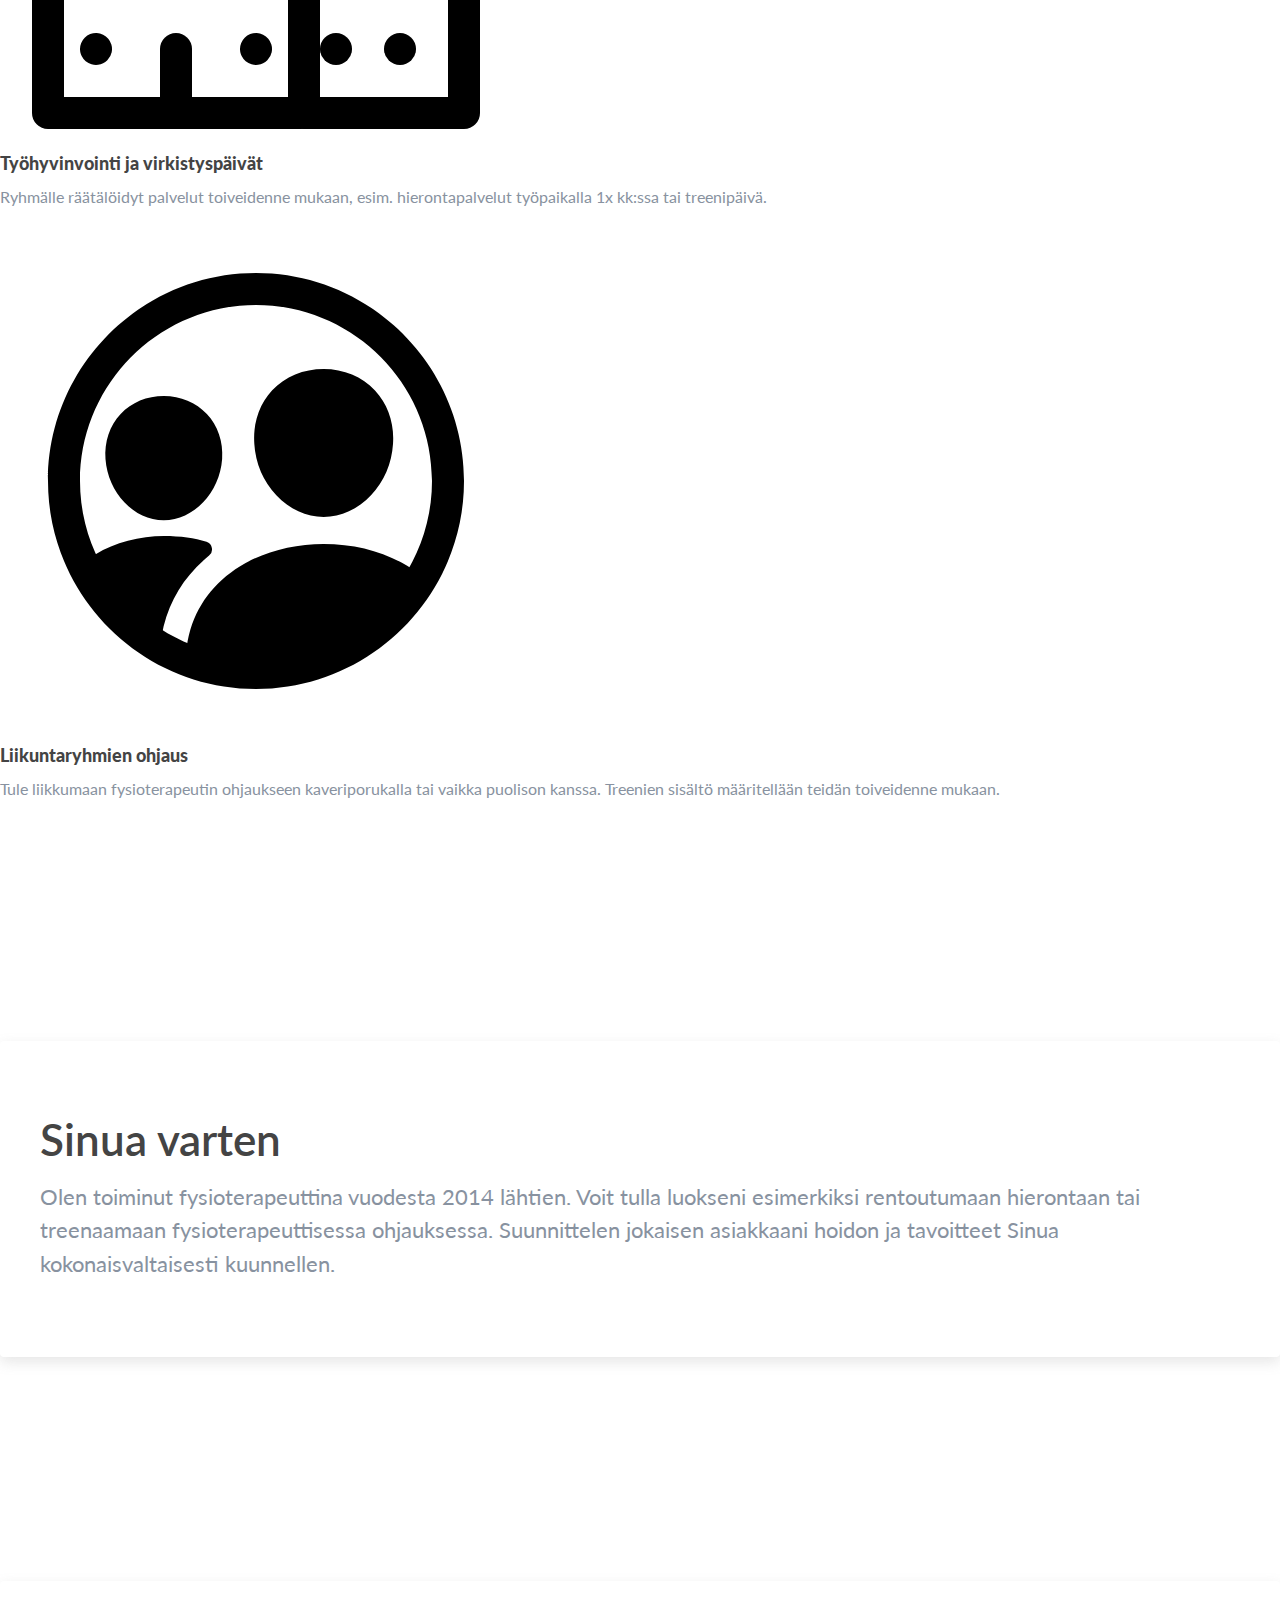
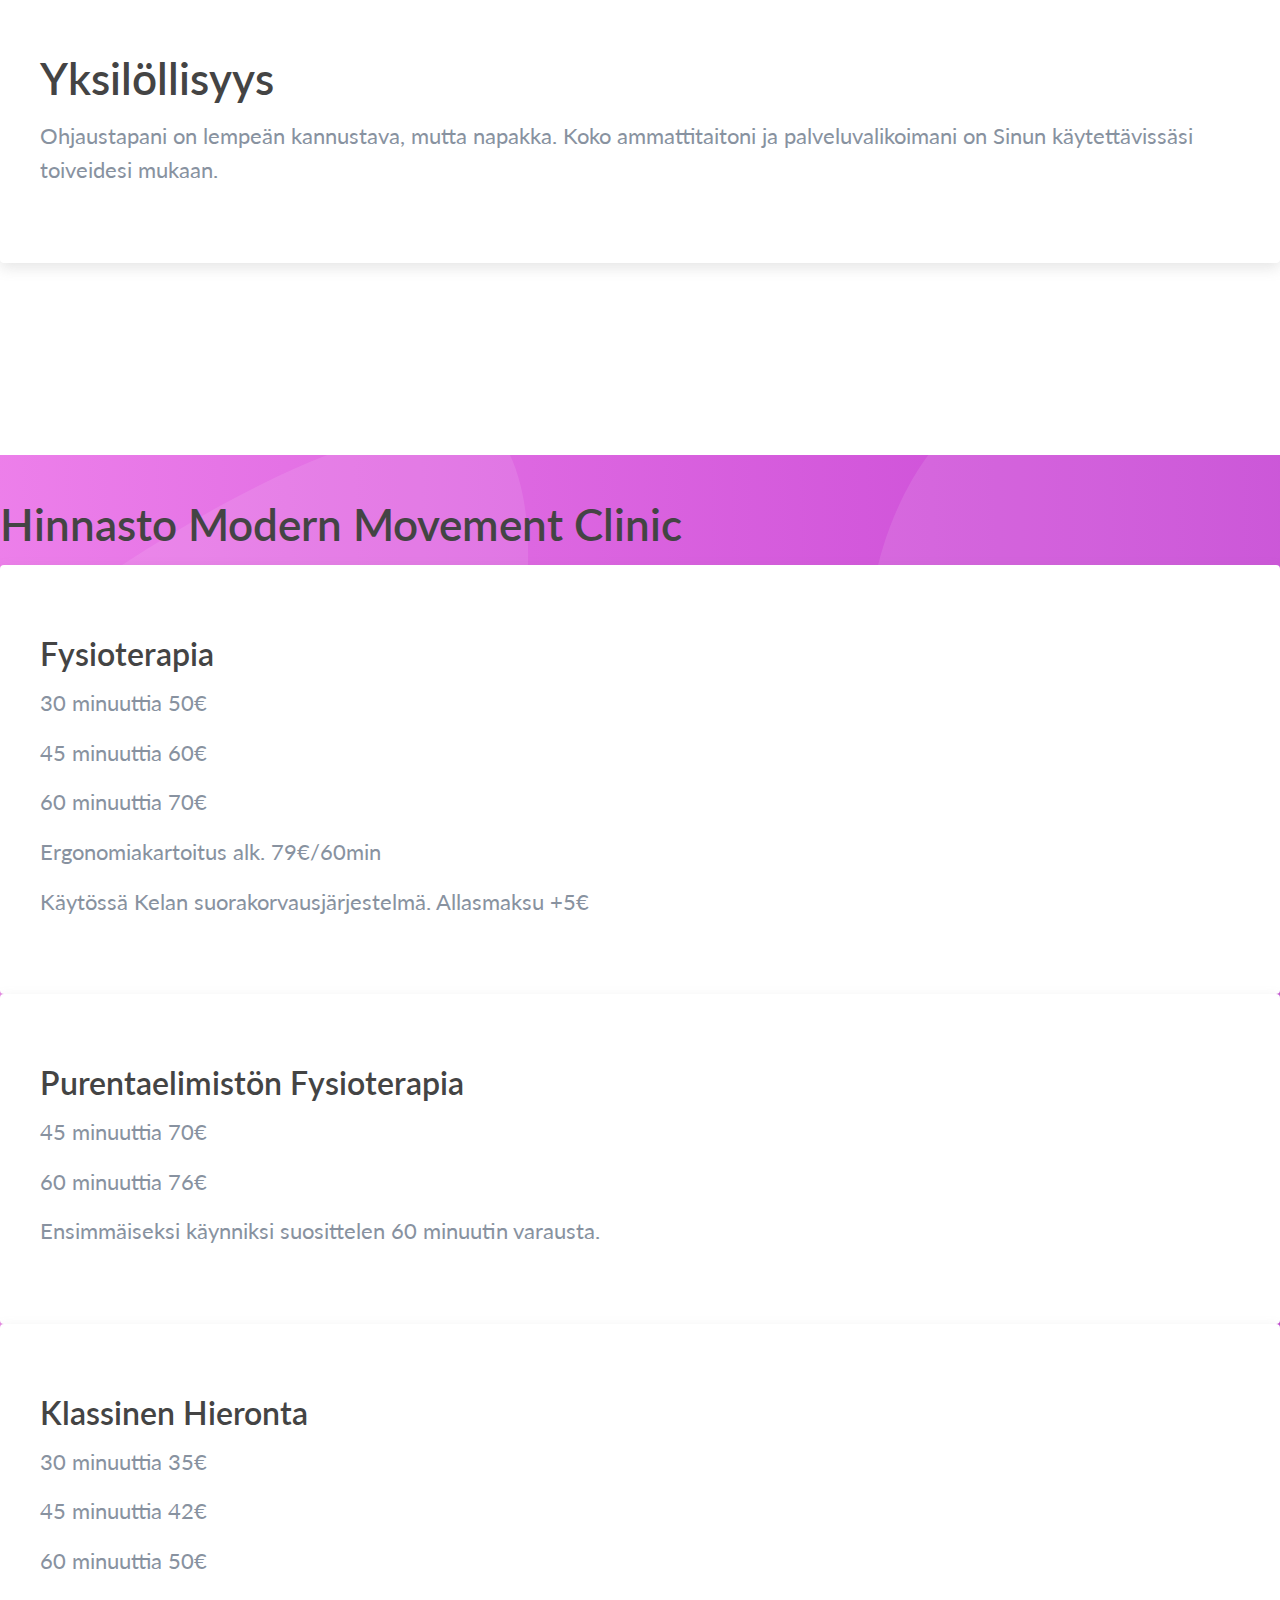
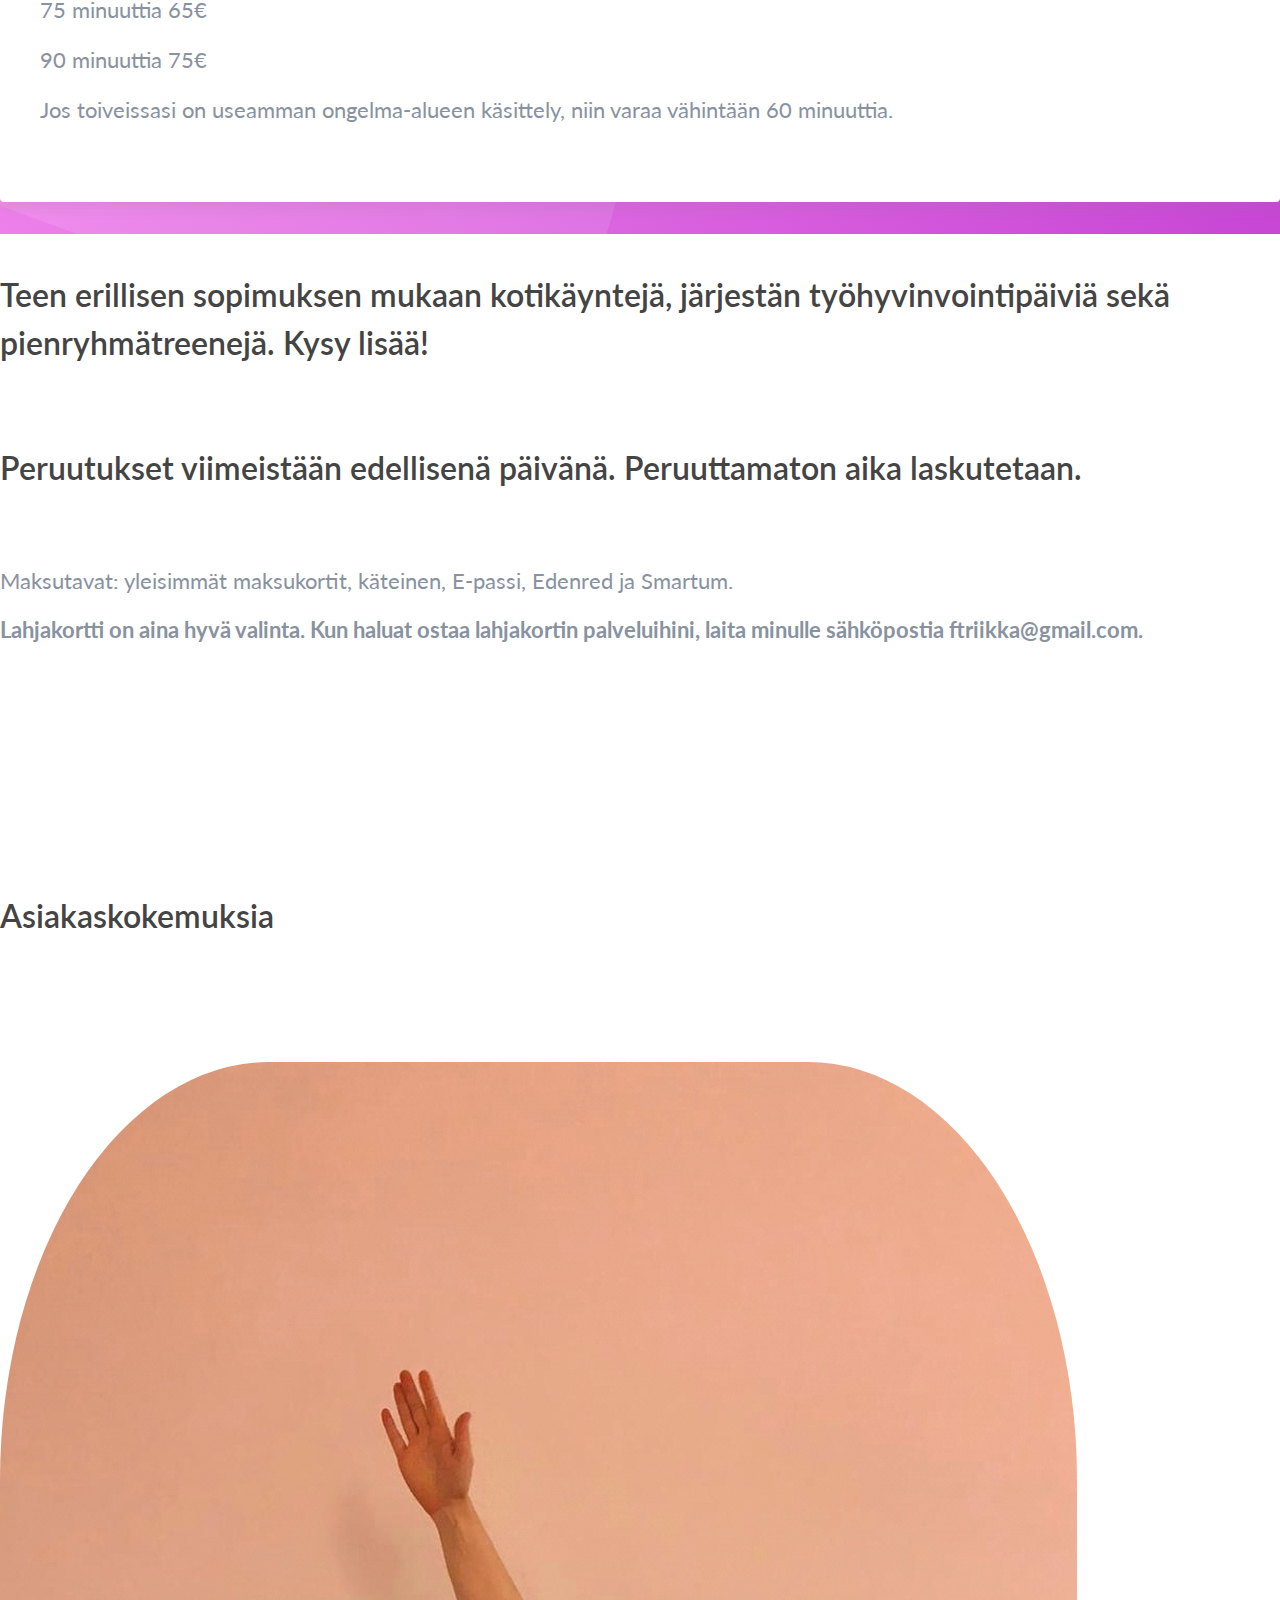
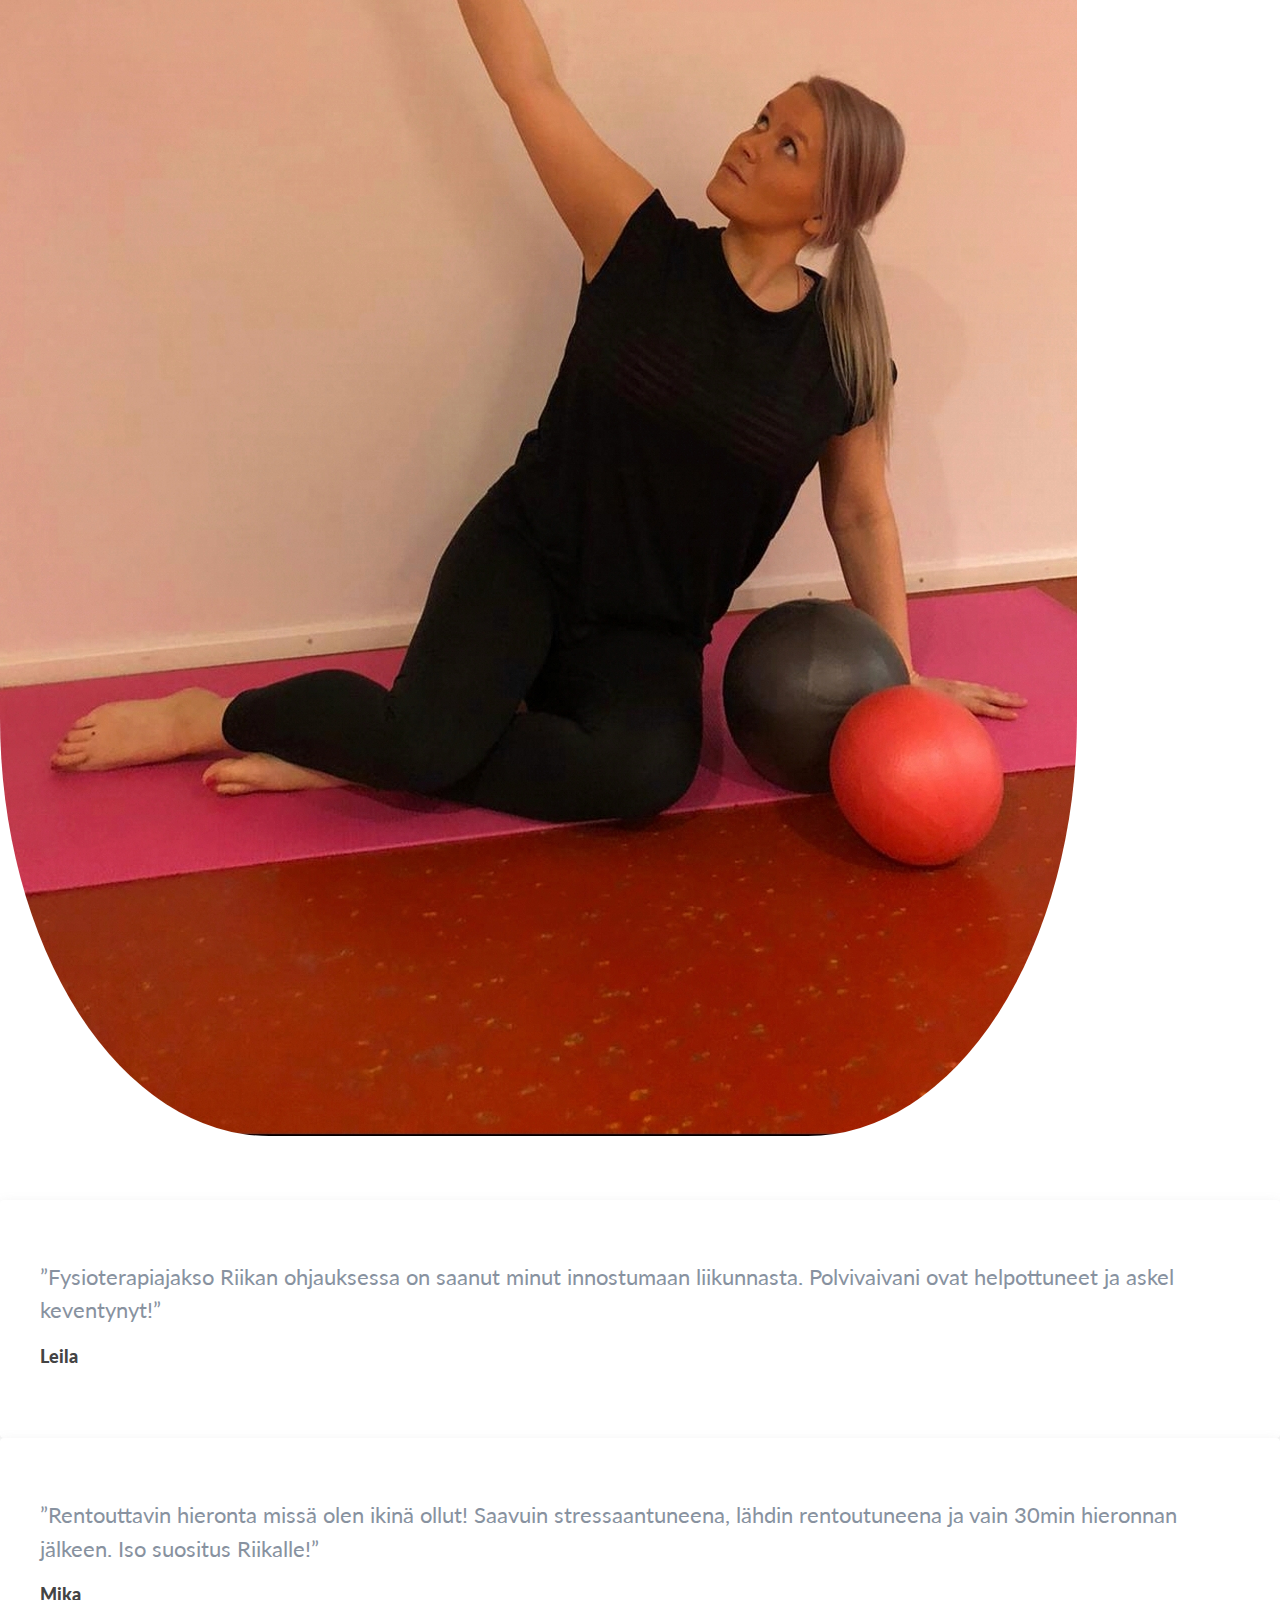
==== commit 6d2ea45a: "Update index.html" ====
--- a/index.html
+++ b/index.html
@@ -349,9 +349,9 @@
           <div class="col-12 col-sm-10 col-md-8 m-auto col-lg-4 text-center">
             <div class="Ux-box p-4">
               <h2>Fysioterapia</h2>              
-              <p class="lead">30 minuuttia 48€</p>              
-              <p class="lead">45 minuuttia 56€</p>
-              <p class="lead">60 minuuttia 65€</p>        
+              <p class="lead">30 minuuttia 50€</p>              
+              <p class="lead">45 minuuttia 60€</p>
+              <p class="lead">60 minuuttia 70€</p>        
               
               <p class="lead mt-5 mb-5">Ergonomiakartoitus alk. 79€/60min</p>
               
@@ -363,8 +363,8 @@
           <div class="col-12 col-sm-10 col-md-8 m-auto col-lg-4 text-center pt-4 pt-lg-0">
             <div class="Ux-box p-4">
               <h2>Purentaelimistön Fysioterapia</h2>              
-              <p class="lead">45 minuuttia 67€</p>
-              <p class="lead">60 minuuttia 73€</p>              
+              <p class="lead">45 minuuttia 70€</p>
+              <p class="lead">60 minuuttia 76€</p>              
               
     
               <p class="lead mt-5 mb-5">Ensimmäiseksi käynniksi suosittelen 60 minuutin varausta.</p>
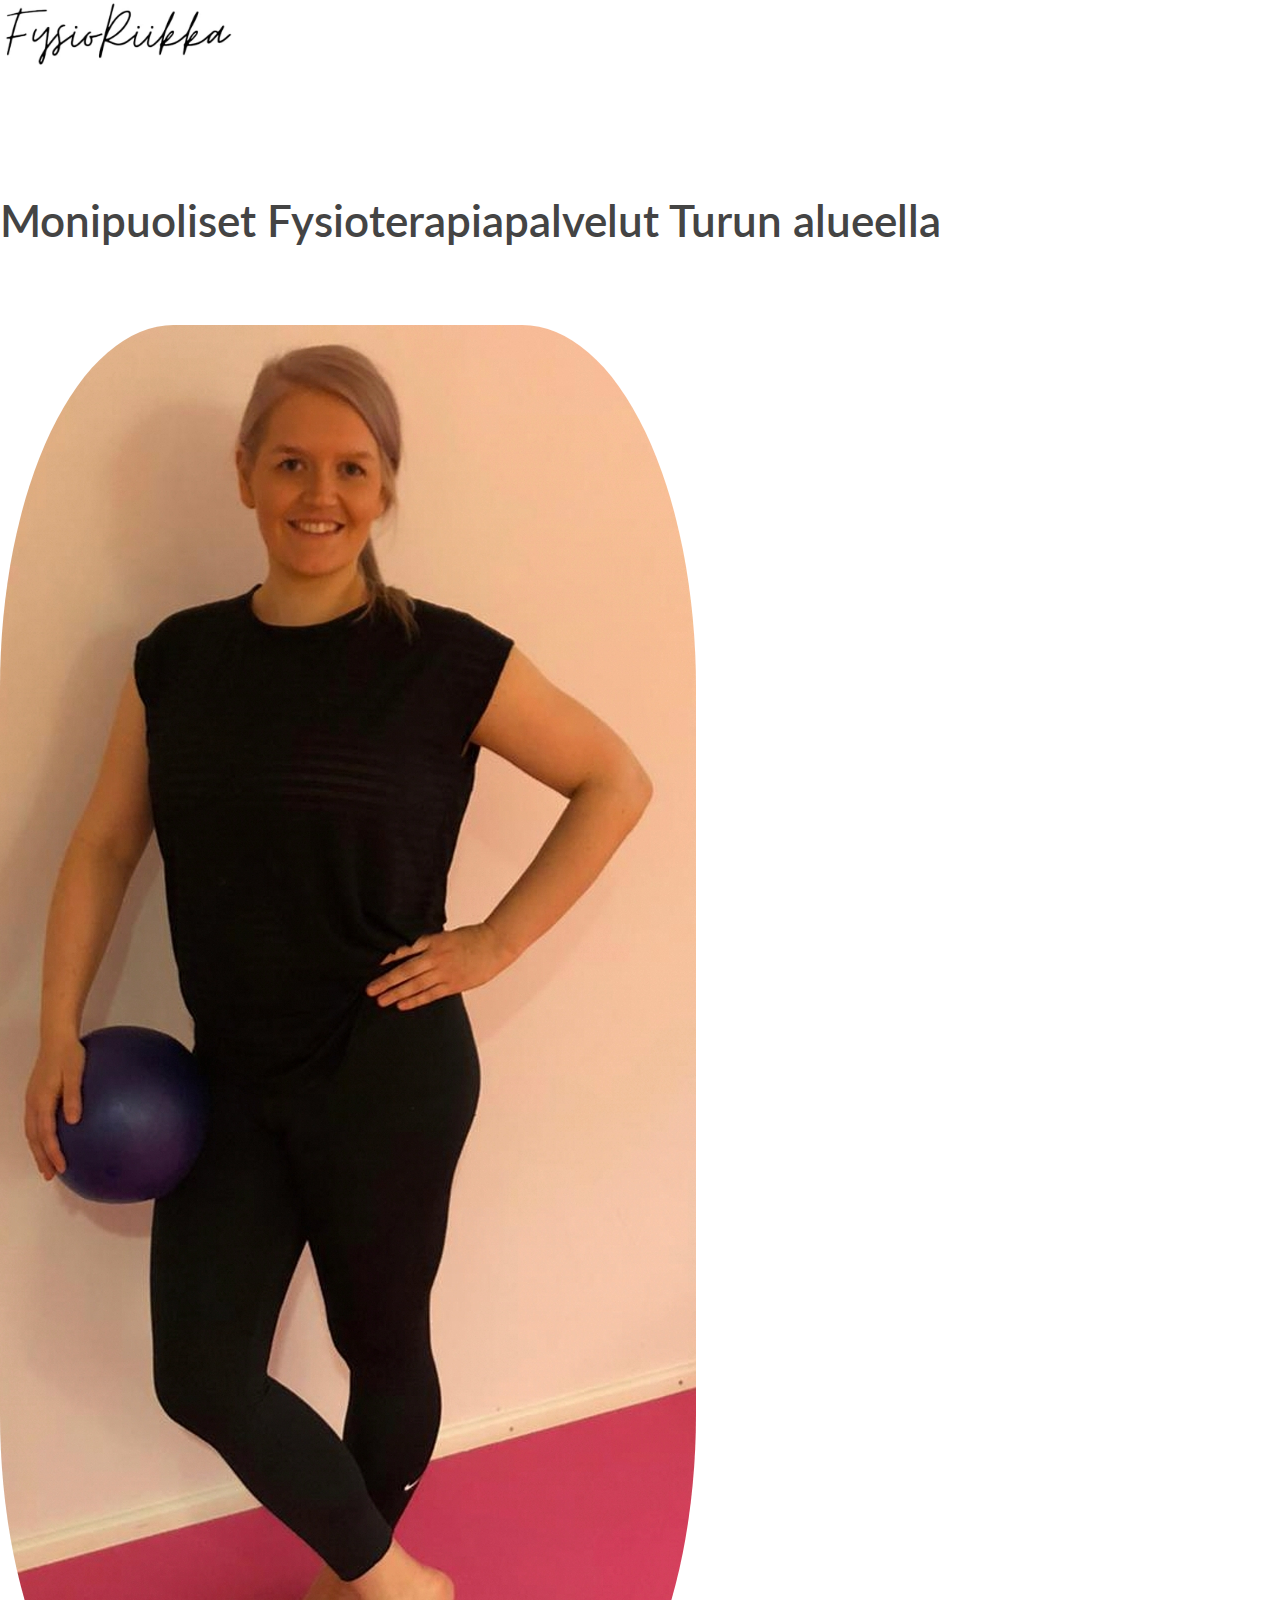
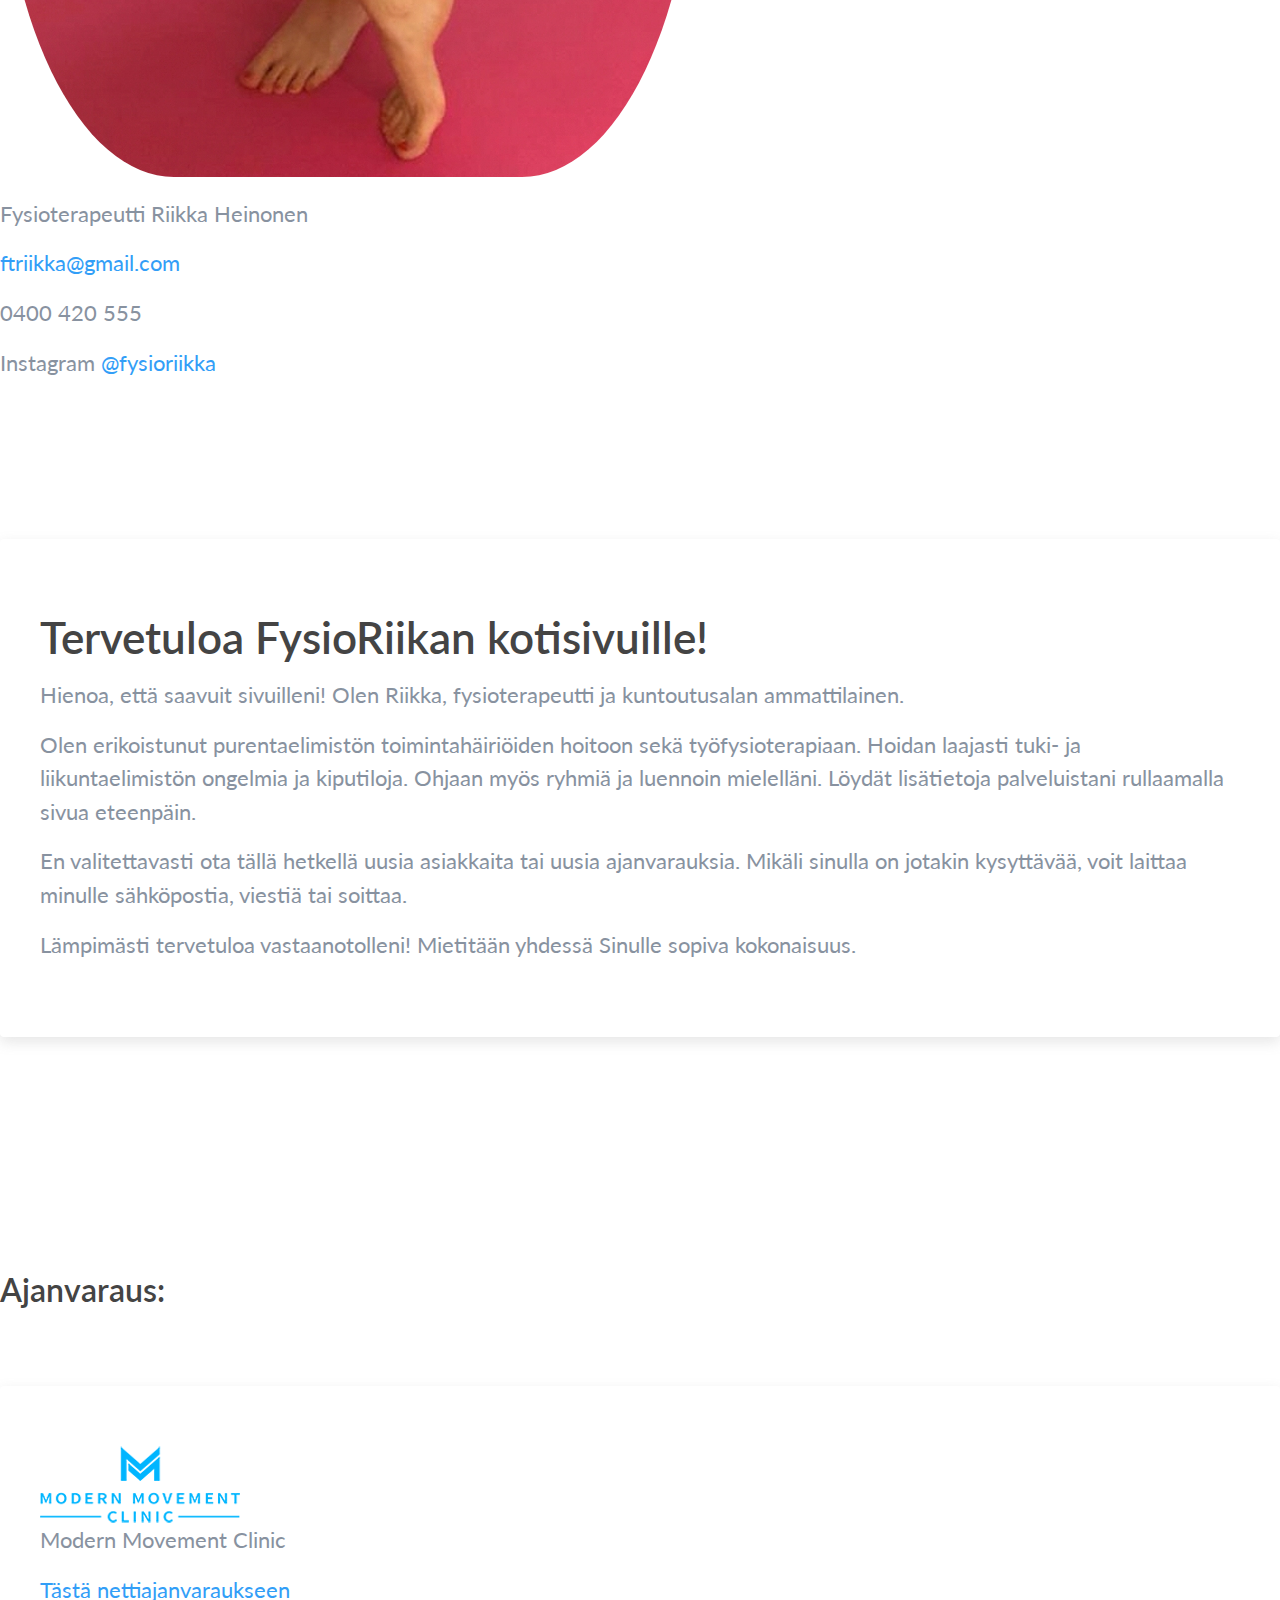
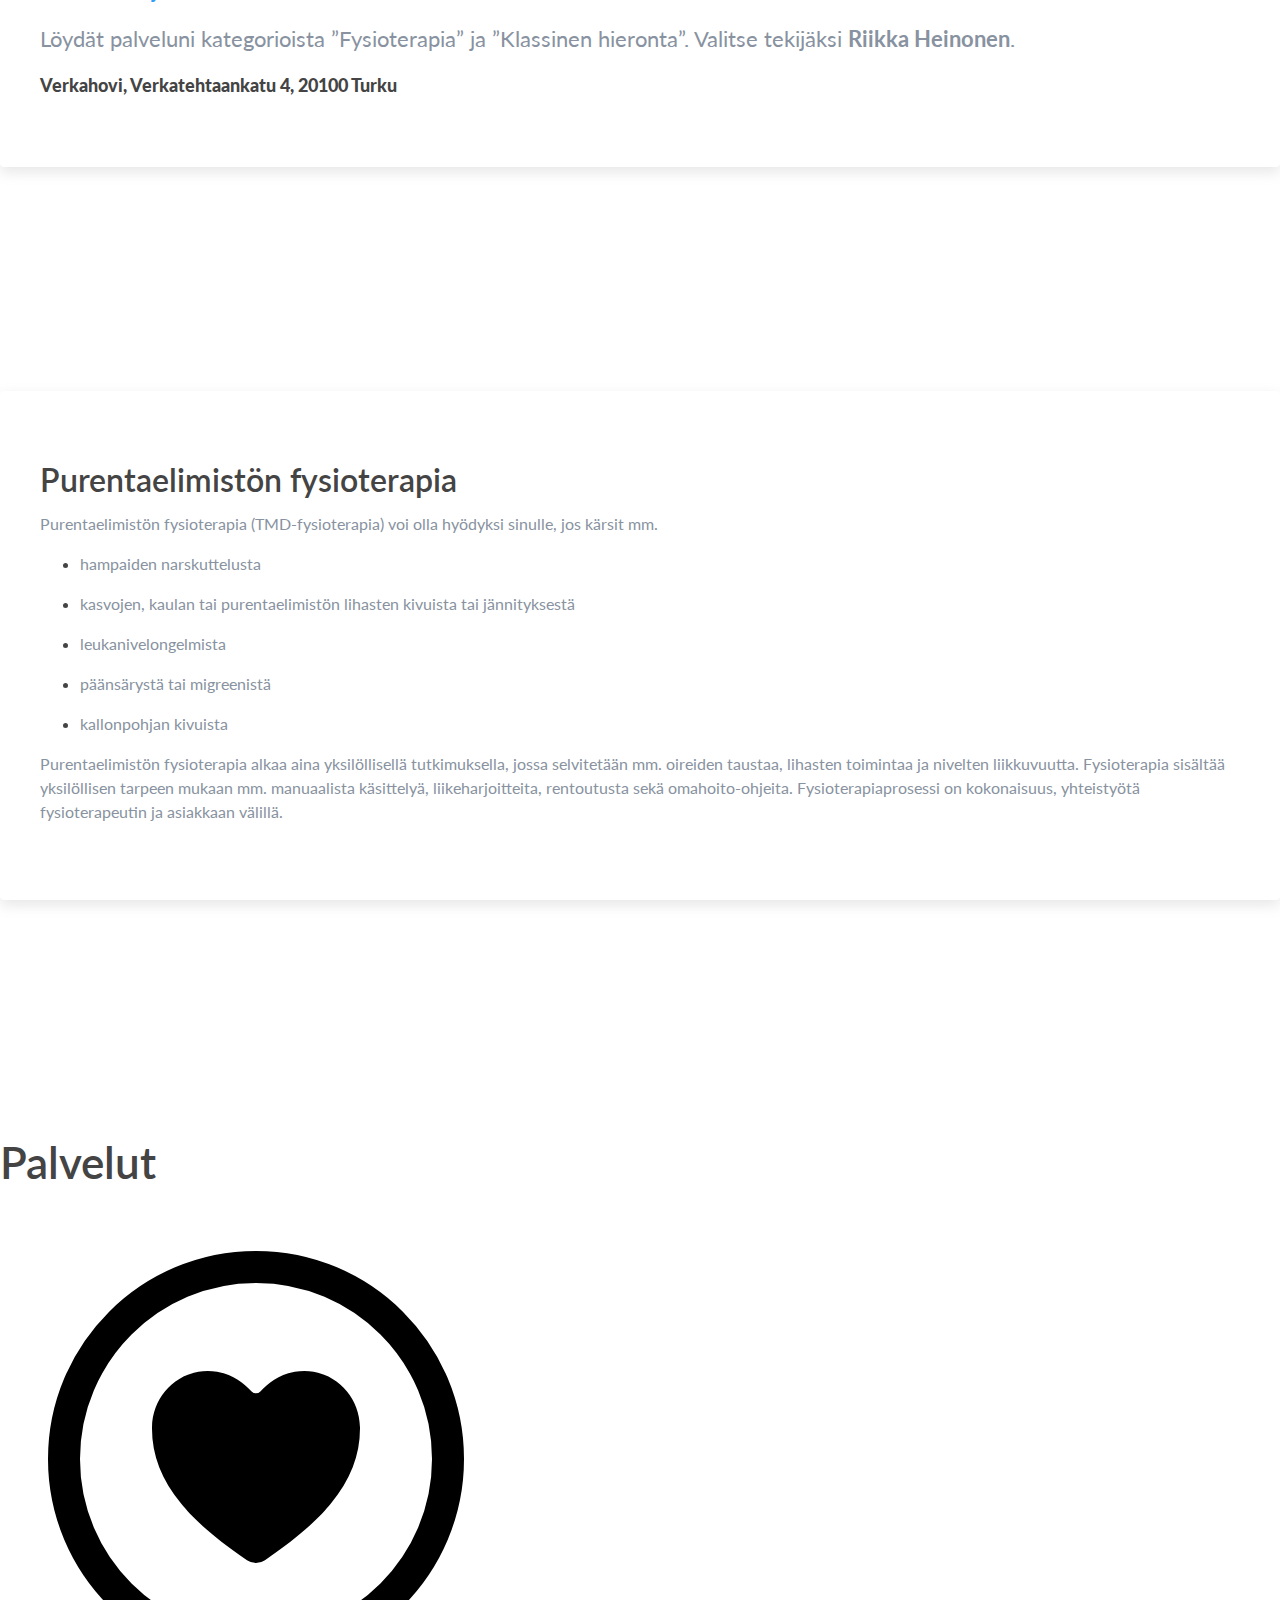
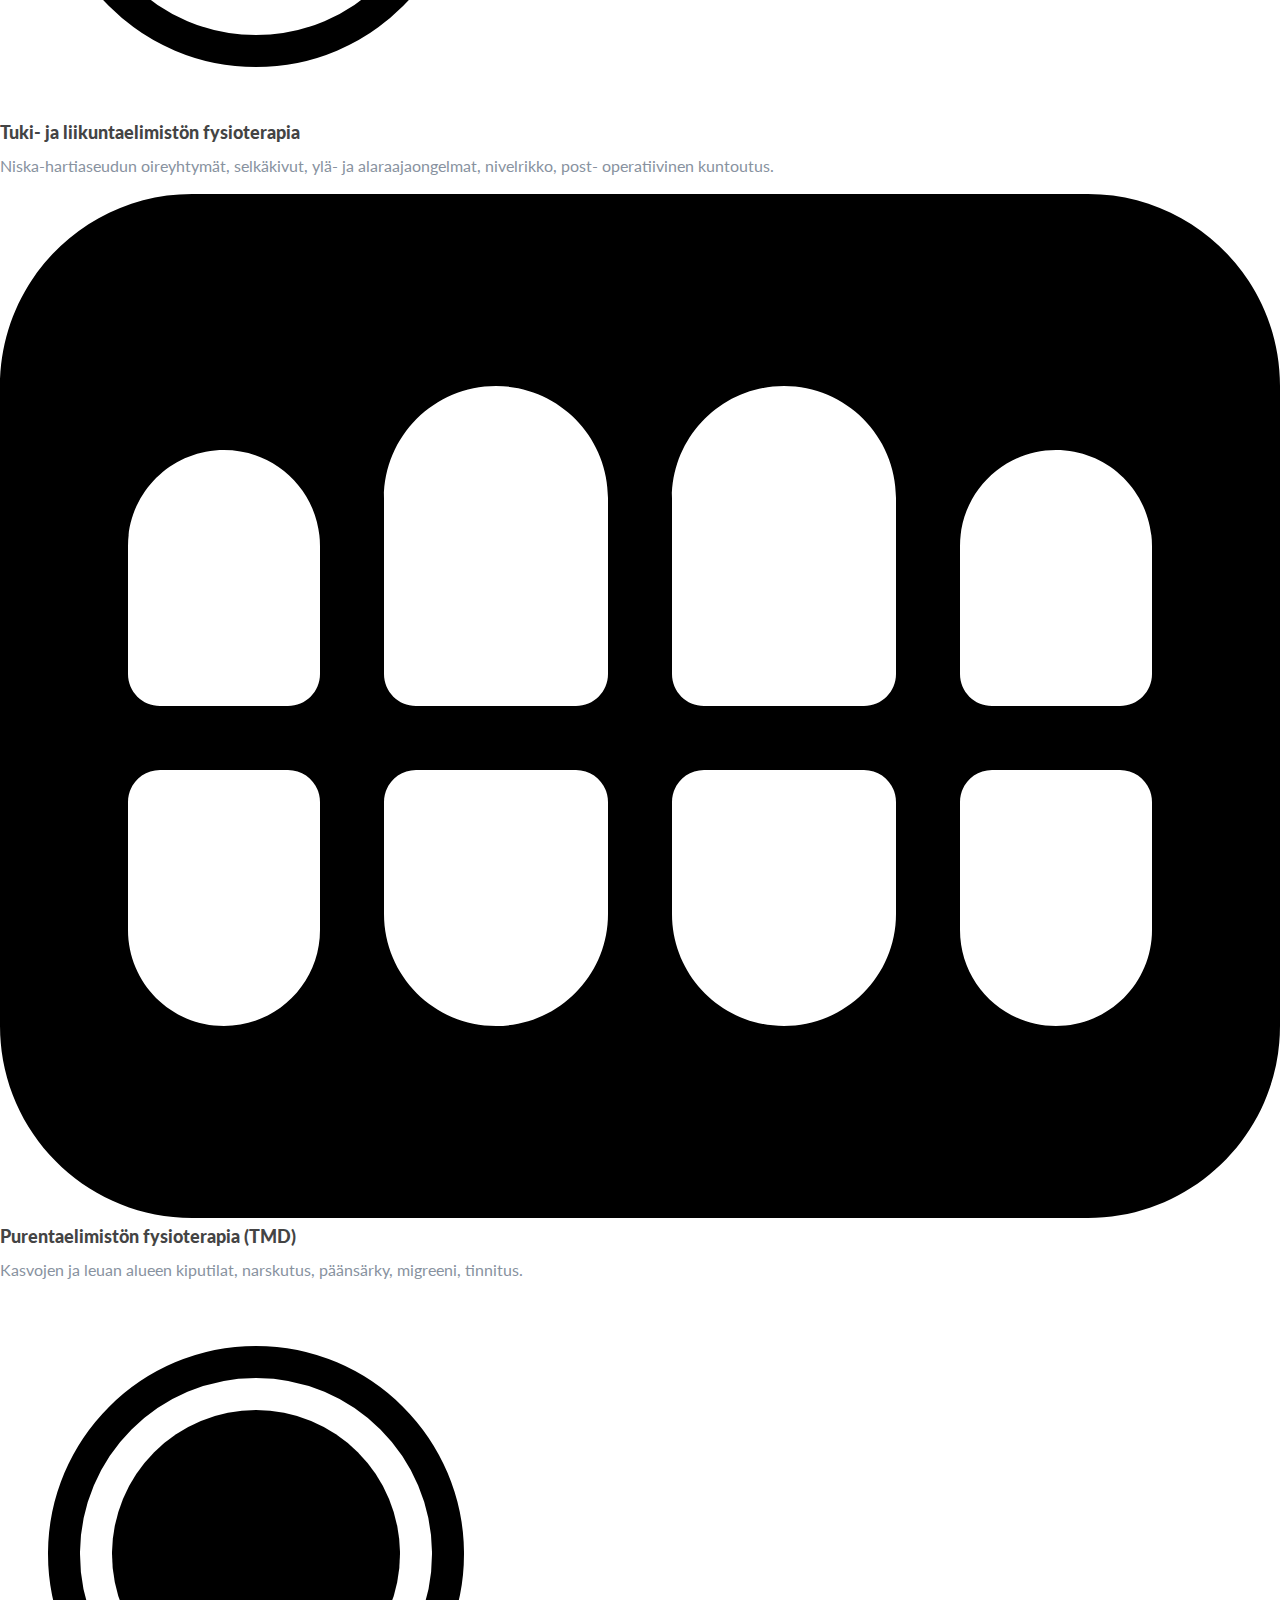
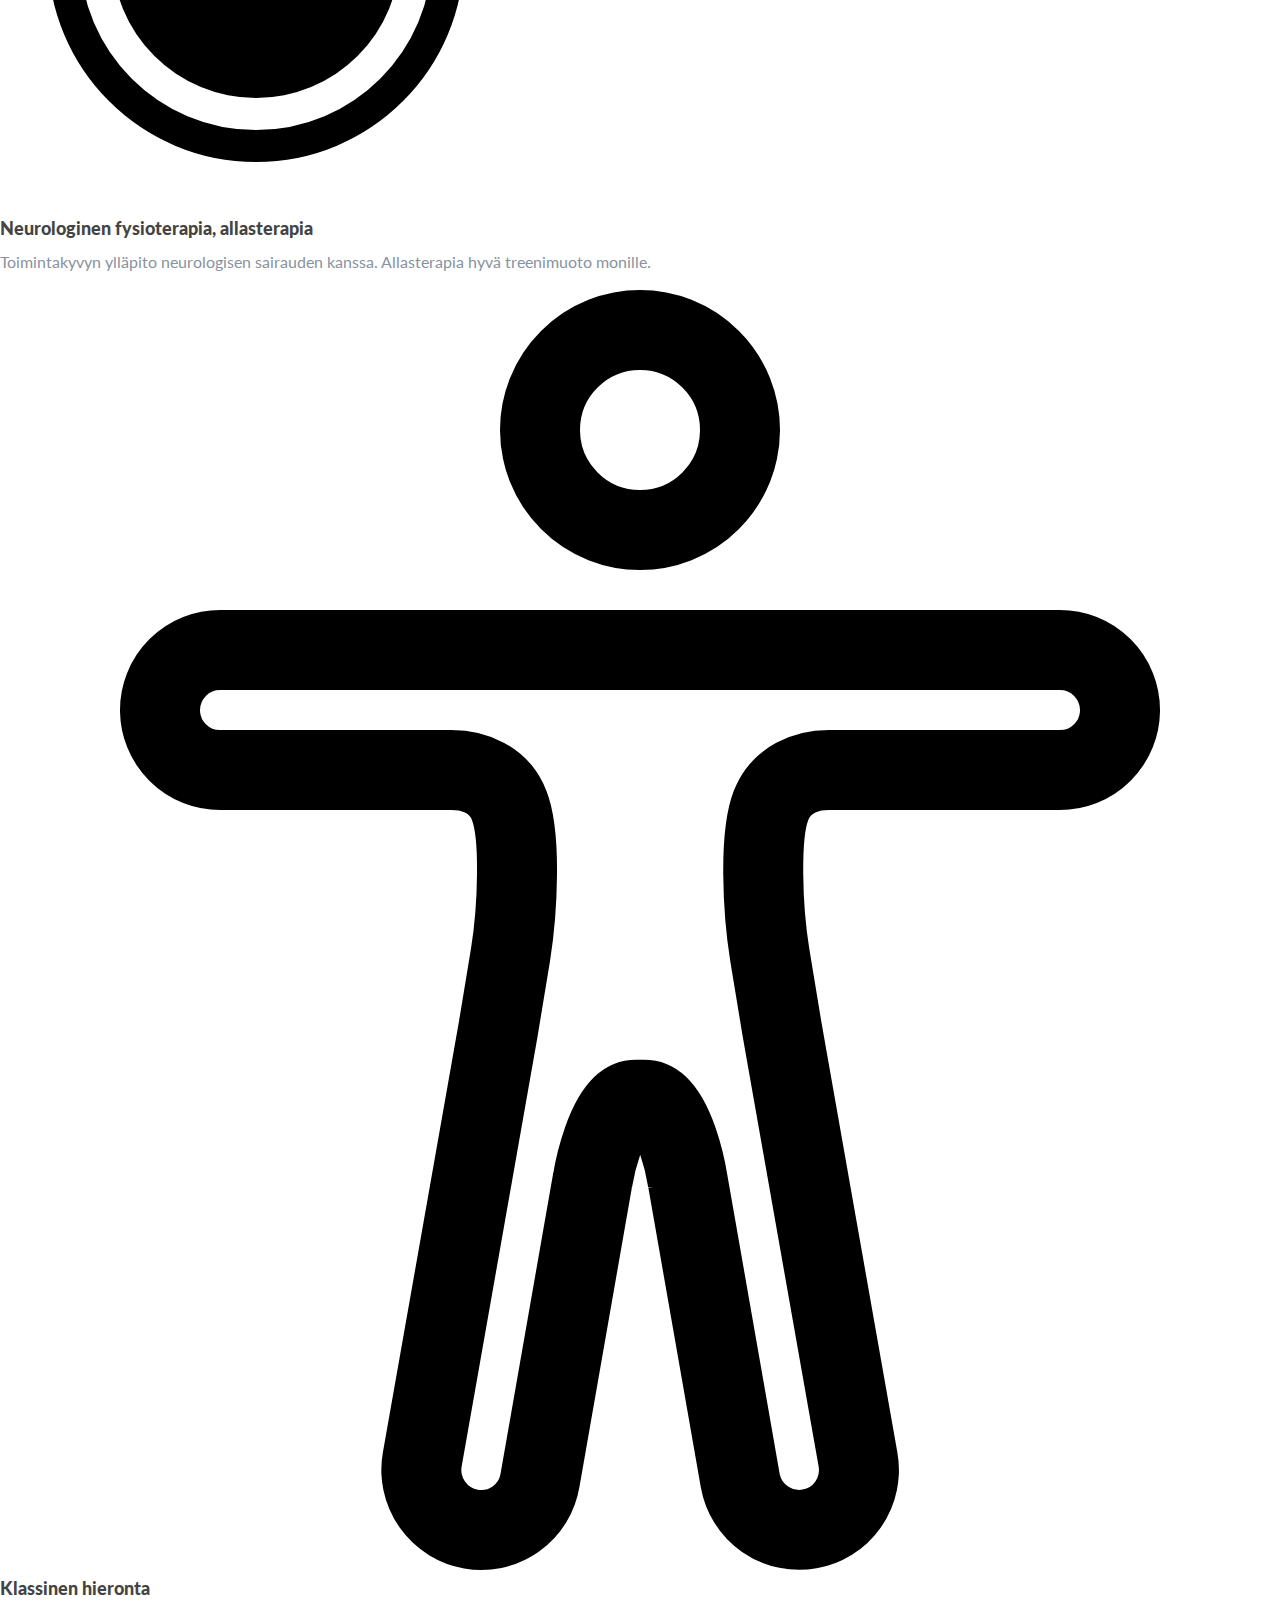
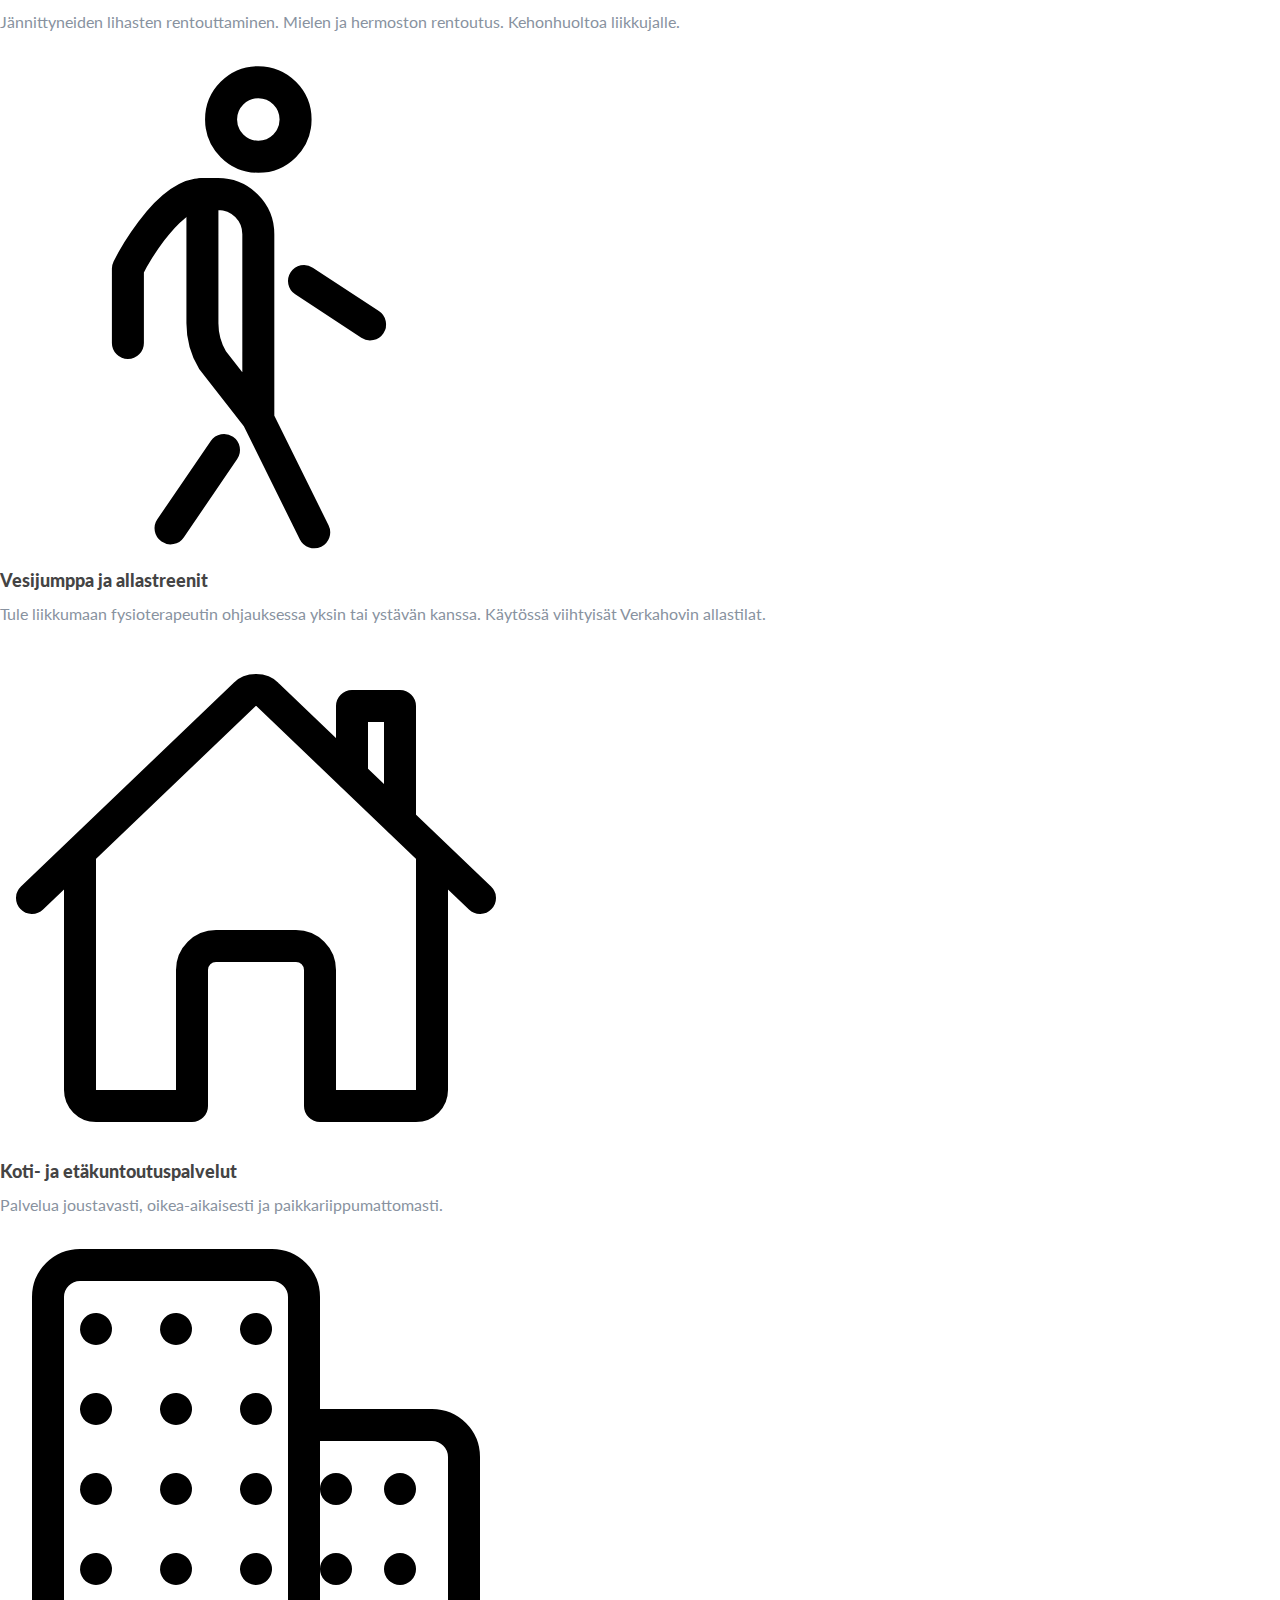
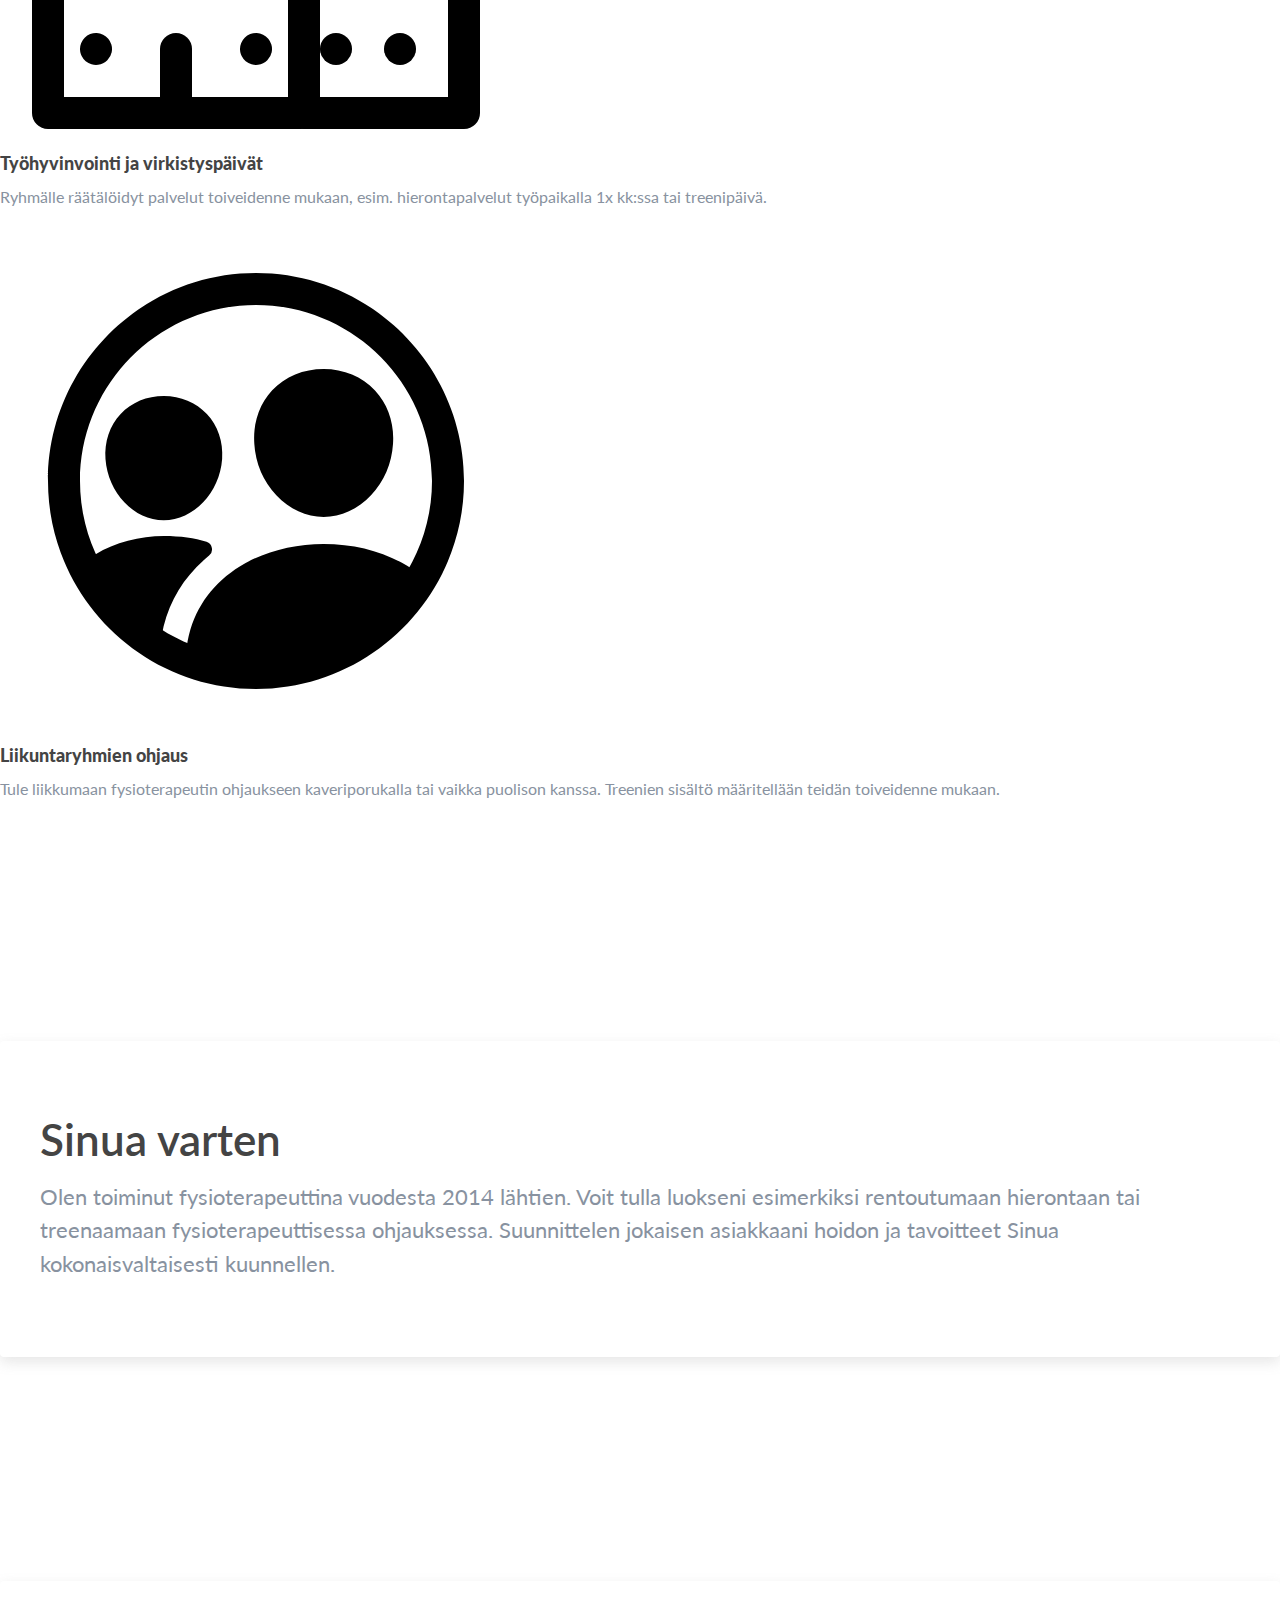
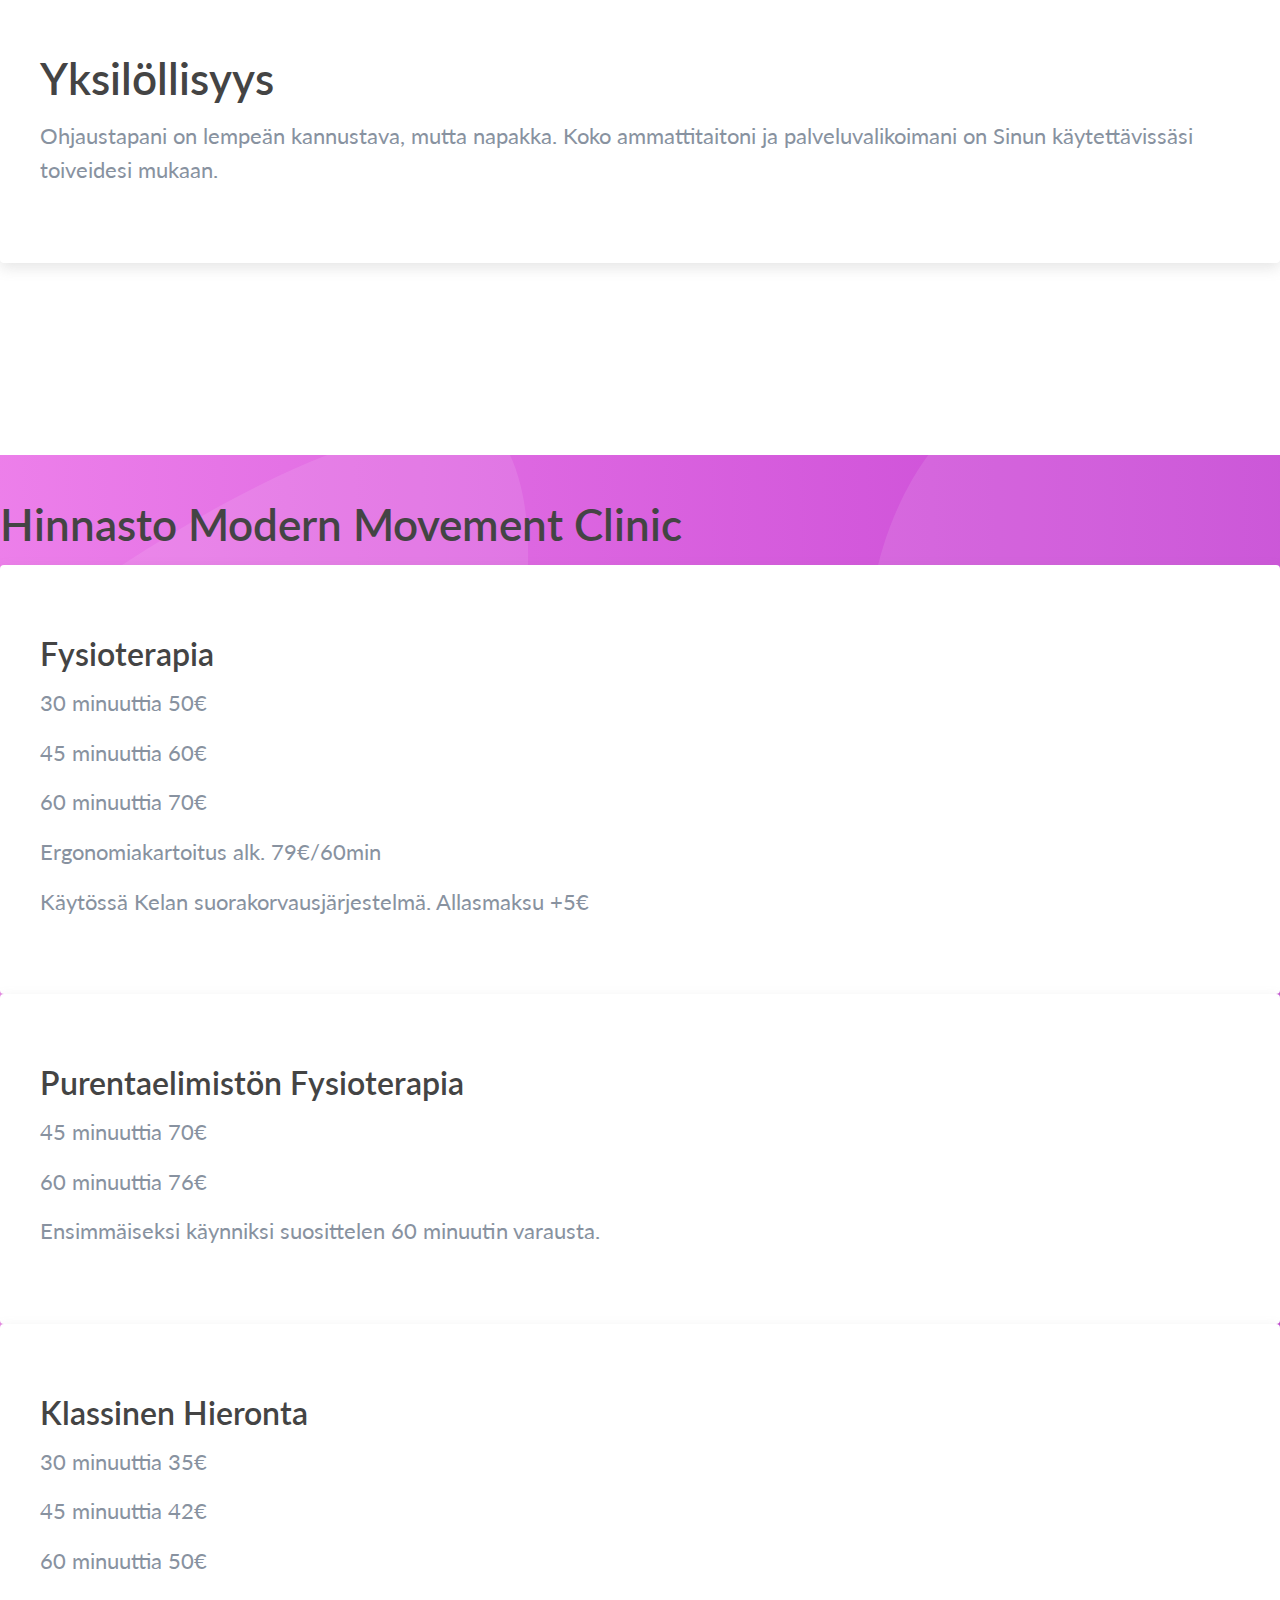
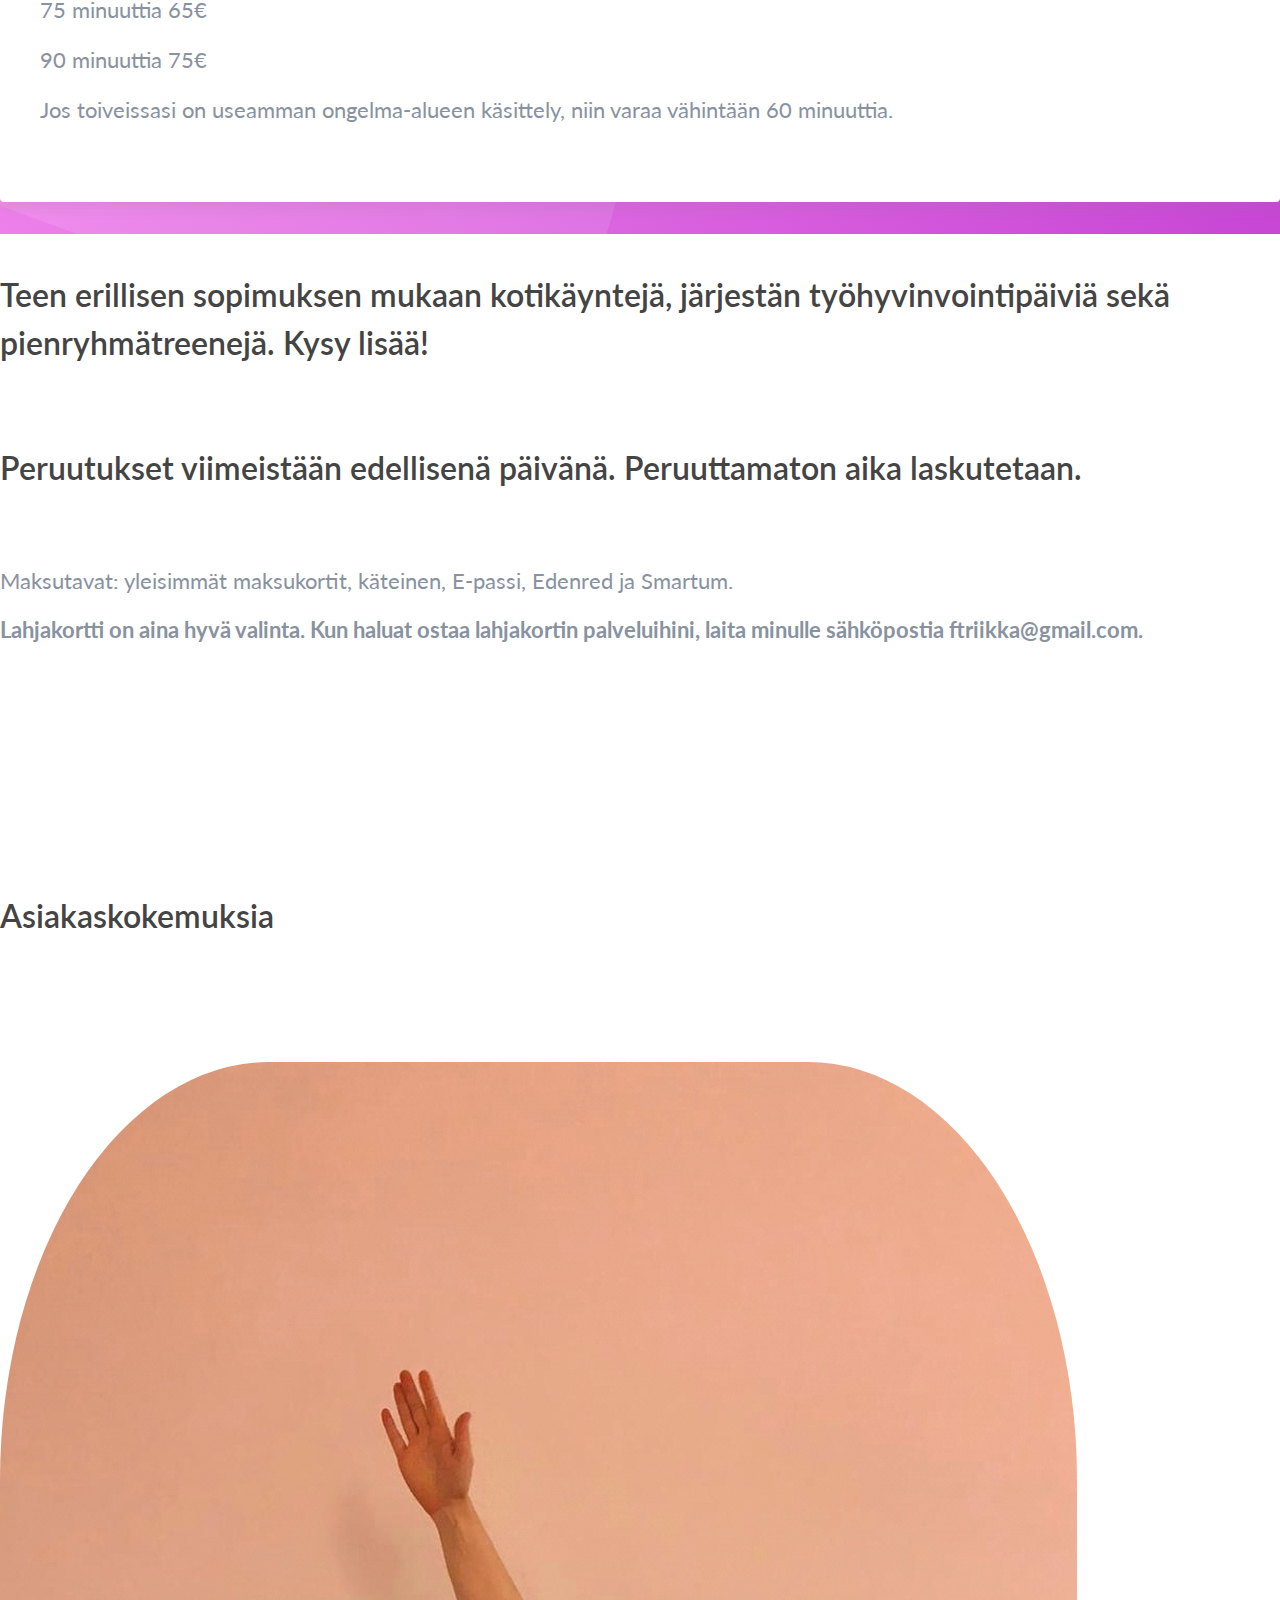
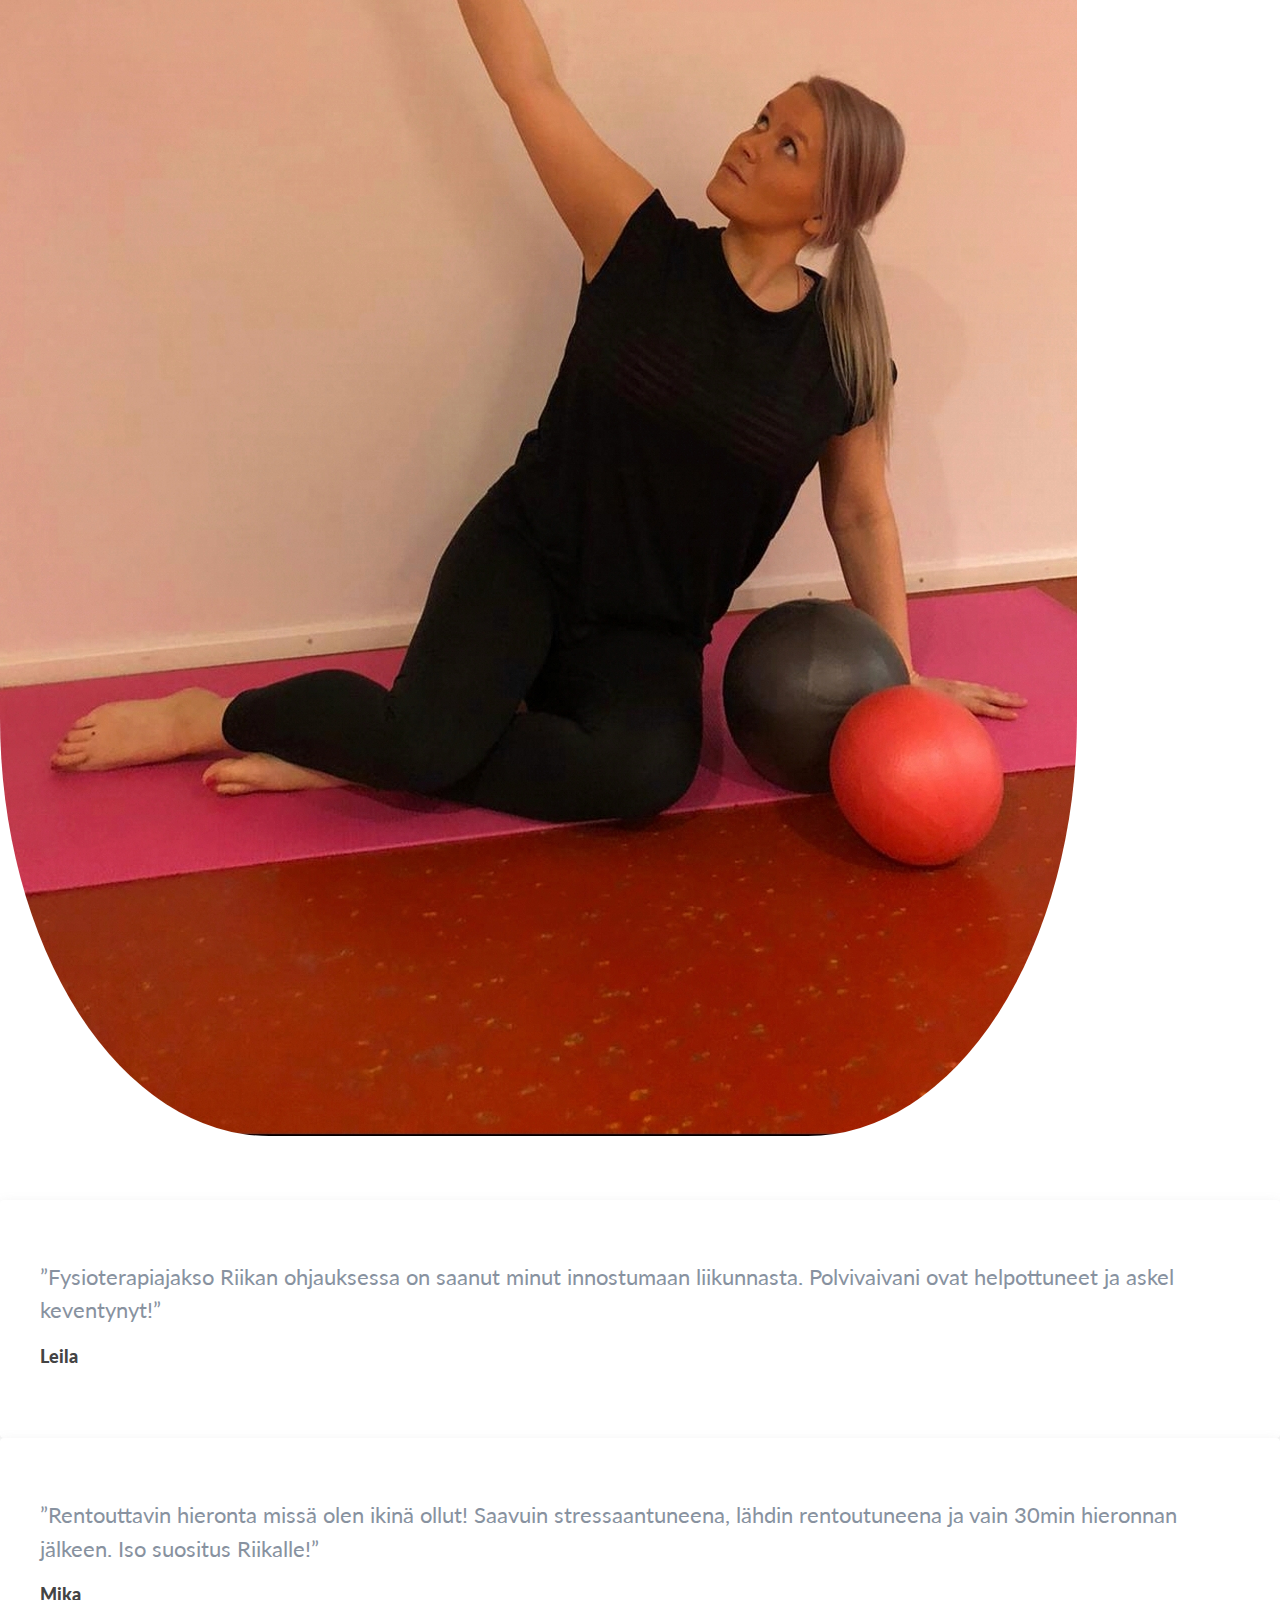
==== commit b43e96df: "changed "ajanvaraus" section" ====
--- a/index.html
+++ b/index.html
@@ -87,7 +87,7 @@
                 Olen erikoistunut purentaelimistön toimintahäiriöiden hoitoon sekä työfysioterapiaan. Hoidan laajasti tuki- ja liikuntaelimistön ongelmia ja kiputiloja. Ohjaan myös ryhmiä ja luennoin mielelläni. Löydät lisätietoja palveluistani rullaamalla sivua eteenpäin.
               </p>
               <p class="lead">
-                Voit varata ajan nettiajanvarauksesta tästä alapuolelta.
+                En valitettavasti ota tällä hetkellä uusia asiakkaita tai uusia ajanvarauksia.
                 Mikäli sinulla on jotakin kysyttävää, voit laittaa minulle sähköpostia, viestiä tai soittaa.
               </p>
               <p class="lead">
